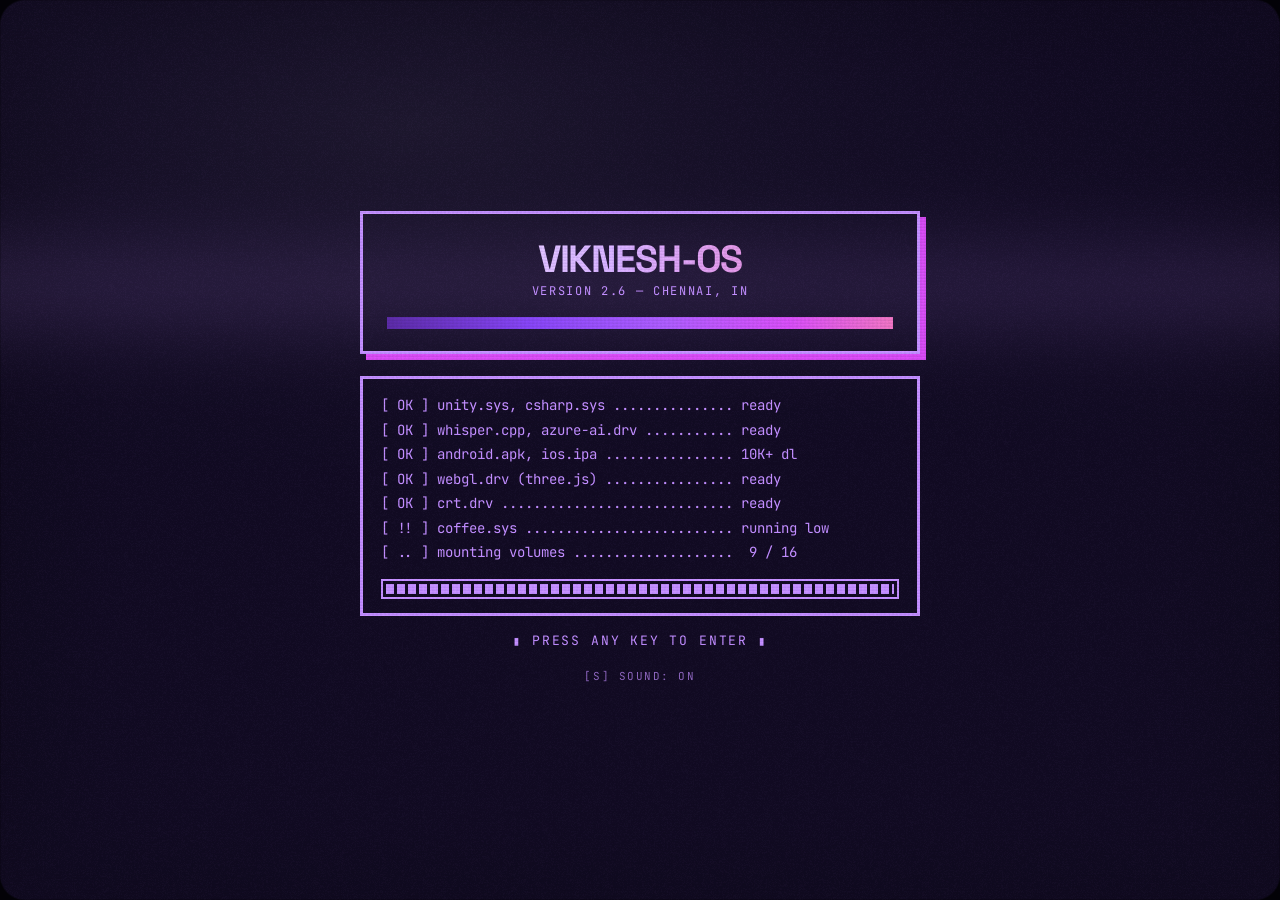
==== 404/index.html @ 5d26cb92 "Add static route directories for HTTP 200 on all subroutes and deep links" ====
<!DOCTYPE html><html lang="en"><head><meta charset="UTF-8"><meta name="viewport" content="width=device-width, initial-scale=1.0"><title>Viknesh Venkatesan — Unity Game &amp; Interactive Systems Developer · C#, AI, Mobile</title><meta name="description" content="Viknesh Venkatesan, Unity Game Developer based in Chennai, India. Designing and shipping commercial mobile games, on-device AI speech experiences, and cross-platform apps."><link rel="canonical" href="https://vikneshvk.github.io/"><script type="application/ld+json">[{"@context":"https://schema.org","@type":"Person","@id":"https://vikneshvk.github.io/#person","name":"Viknesh Venkatesan","jobTitle":"Unity Game Developer","url":"https://vikneshvk.github.io/","sameAs":["https://www.linkedin.com/in/viknesh-venkatesan/","https://github.com/VikneshVK","https://vikneshvk.itch.io/"]}]</script><meta property="og:title" content="Viknesh Venkatesan — Unity Game &amp; Interactive Systems Developer"><meta property="og:description" content="Unity Game Developer specialising in C# gameplay architecture, mobile performance optimization, Whisper.cpp &amp; Azure AI integration, and shipped Android/iOS titles."><meta property="og:type" content="website"><meta property="og:url" content="https://vikneshvk.github.io/"><meta property="og:image" content="/img/home-hello.webp"><link rel="icon" type="image/svg+xml" href="/favicon.svg"><meta name="theme-color" content="#0B0716"><style>:root[data-theme="acidule"]{--papier:#01141D;--grid:#0F323F;--rouille:#0B5A66;--braise:#82BA88;--encre:#FAA4B5;--creme:#FFF183}:root[data-theme="sorbet"]{--papier:#22070E;--grid:#442229;--rouille:#832758;--braise:#70C1E1;--encre:#F8B77C;--creme:#FAF4C1}:root[data-theme="lagon"]{--papier:#041606;--grid:#1D3420;--rouille:#0B5A66;--braise:#398847;--encre:#70C1E1;--creme:#FFF183}:root[data-theme="guimauve"]{--papier:#22070E;--grid:#442229;--rouille:#2B5E10;--braise:#C85C88;--encre:#FFF183;--creme:#FDF9D0}:root[data-theme="neon"]{--papier:#1E0D00;--grid:#41270E;--rouille:#803705;--braise:#0B96AF;--encre:#82BA88;--creme:#FAA4B5}</style><script src="/_astro/themeBoot.Tct-Ry5K.js" data-store="vikneshos-theme-v2" data-switching="eddyos-tube-switch" data-colors="{&quot;phosphore&quot;:&quot;#0B0716&quot;,&quot;acidule&quot;:&quot;#01141D&quot;,&quot;sorbet&quot;:&quot;#22070E&quot;,&quot;lagon&quot;:&quot;#041606&quot;,&quot;guimauve&quot;:&quot;#22070E&quot;,&quot;neon&quot;:&quot;#1E0D00&quot;}"></script><link rel="preconnect" href="https://fonts.googleapis.com"><link rel="preconnect" href="https://fonts.gstatic.com" crossorigin><link href="https://fonts.googleapis.com/css2?family=JetBrains+Mono:ital,wght@0,400..700;1,400..700&family=Plus+Jakarta+Sans:wght@400;500;600;700&family=Space+Grotesk:wght@500;600;700&display=swap" rel="stylesheet"><link rel="stylesheet" href="/_astro/Base.DKJVjgZa.css"><link rel="stylesheet" href="/_astro/Desktop.CJivPPsu.css"></head><body><div class="os-desktop"><div class="os-boot" data-boot aria-hidden="true"><div class="inner"><div class="logo"><span class="name">VIKNESH-OS</span><span class="v">version 2.6 — chennai, in</span></div><div class="log"><div class="bl">[ OK ] unity.sys, csharp.sys ............... ready</div><div class="bl">[ OK ] whisper.cpp, azure-ai.drv ........... ready</div><div class="bl">[ OK ] android.apk, ios.ipa ................ 10K+ dl</div><div class="bl">[ OK ] webgl.drv (three.js) ................ ready</div><div class="bl">[ OK ] crt.drv ............................. ready</div><div class="bl">[ !! ] coffee.sys .......................... running low</div><div class="bl">[ .. ] mounting volumes .................... 16 / 16</div><div class="prog"><i data-boot-bar></i></div></div><div class="press" data-boot-press>▮ mounting volumes… ▮</div><button type="button" class="boot-sound" data-boot-sound aria-pressed="true">[S] sound: on</button></div></div><header class="os-header"><div class="top"><a class="os-logo" href="/" data-logo-home aria-label="Back to desktop"><span class="name">VK</span></a><nav class="os-menus" aria-label="System menu"><div class="menu"><button class="mbtn" aria-expanded="false">File</button><div class="dropdown"><button class="di" data-menu-open="projets"><span><span class="fig">01</span>projets.vol — the projects</span><kbd>1</kbd></button><button class="di" data-menu-open="cv"><span><span class="fig">02</span>parcours.log — the résumé</span><kbd>2</kbd></button><button class="di" data-menu-open="apropos"><span><span class="fig">03</span>profil.sys — the profile</span><kbd>3</kbd></button><button class="di" data-menu-open="contact"><span><span class="fig">04</span>contact.app — write to me</span><kbd>4</kbd></button><div class="sep"></div><p class="menu-caption">Download résumé (PDF)</p><button class="di" data-menu-action="resume-game"><span>Game Dev Résumé</span><span class="year">PDF</span></button><button class="di" data-menu-action="resume-app"><span>App &amp; AI Dev Résumé</span><span class="year">PDF</span></button></div></div><div class="menu"><button class="mbtn" aria-expanded="false">Extras</button><div class="dropdown"><p class="menu-caption">Insert a cartridge</p><button class="di" data-menu-open="doom" data-cartridge="worddropper"><span>Word Dropper Mini</span><span class="year">GMTK</span></button><button class="di" data-menu-open="doom" data-cartridge="brickbreaker"><span>Cyber Brick Breaker</span><span class="year">ARCADE</span></button><button class="di" data-menu-open="doom" data-cartridge="cybersnake"><span>Cyber Snake</span><span class="year">NEON</span></button><div class="sep"></div><button class="di" data-menu-action="random-project"><span>Surprise me</span><span aria-hidden="true">↗</span></button></div></div><div class="menu"><button class="mbtn" aria-expanded="false">System</button><div class="dropdown"><button class="di" data-menu-action="fullscreen"><span>Full screen</span></button><button class="di" data-menu-action="crt"><span data-crt-label>Turn off the CRT</span></button><button class="di" data-menu-action="sound"><span data-sound-label>Mute sound</span></button><div class="sep"></div><div class="menu-sub"><button class="di" data-submenu-toggle aria-haspopup="menu" aria-expanded="false"><span>Change theme</span><span class="chev" aria-hidden="true">›</span></button><div class="submenu" role="menu" aria-label="Themes"><button class="di" data-menu-action="theme" data-theme-id="phosphore" role="menuitemradio" aria-checked="false"><span><i class="swatch" style="--sw:linear-gradient(90deg, #5B21B6, #D946EF, #C490FF, #F5EBFF)"></i>Cyber Violet</span></button><button class="di" data-menu-action="theme" data-theme-id="acidule" role="menuitemradio" aria-checked="false"><span><i class="swatch" style="--sw:linear-gradient(90deg, #0B5A66, #82BA88, #FAA4B5, #FFF183)"></i>Candy</span></button><button class="di" data-menu-action="theme" data-theme-id="sorbet" role="menuitemradio" aria-checked="false"><span><i class="swatch" style="--sw:linear-gradient(90deg, #832758, #70C1E1, #F8B77C, #FAF4C1)"></i>Sorbet</span></button><button class="di" data-menu-action="theme" data-theme-id="lagon" role="menuitemradio" aria-checked="false"><span><i class="swatch" style="--sw:linear-gradient(90deg, #0B5A66, #398847, #70C1E1, #FFF183)"></i>Lagoon</span></button><button class="di" data-menu-action="theme" data-theme-id="guimauve" role="menuitemradio" aria-checked="false"><span><i class="swatch" style="--sw:linear-gradient(90deg, #2B5E10, #C85C88, #FFF183, #FDF9D0)"></i>Marshmallow</span></button><button class="di" data-menu-action="theme" data-theme-id="neon" role="menuitemradio" aria-checked="false"><span><i class="swatch" style="--sw:linear-gradient(90deg, #803705, #0B96AF, #82BA88, #FAA4B5)"></i>Neon</span></button></div></div><div class="sep"></div><button class="di" data-menu-action="palette"><span>Command palette</span><kbd>⌘K</kbd></button></div></div></nav><div class="os-cart"><button type="button" class="os-cell os-cell-action" data-menu-open="contact" aria-label="available — open contact.app"><div class="v"><span class="led"></span>available</div></button><div class="os-cell"><div class="v" data-clock>—</div></div></div></div><nav class="sub" data-sub aria-label="Desktop path"><span class="cell path"><button type="button" class="seg" data-sub-home>~/desktop</button><span class="sep" data-sub-salle-sep hidden>/</span><a class="seg" href="/projets" data-sub-salle hidden>projets.vol</a><span class="sep" data-sub-parcours-sep hidden>/</span><button type="button" class="seg" data-sub-parcours hidden>parcours.log</button><span class="sep" data-sub-profile-sep hidden>/</span><button type="button" class="seg" data-sub-profile hidden>profil.sys</button><span class="sep" data-sub-file-sep hidden>/</span><span class="here" data-sub-file hidden></span></span><span class="cell view-switch" data-sub-view role="group" aria-label="Projects view" hidden><button type="button" class="seg view-toggle" data-sub-view-toggle="sphere" aria-label="Sphere view" aria-pressed="true" title="Sphere"><span class="pic" data-view-pic="sphere" aria-hidden="true"><svg viewBox="0 0 12 12" width="12" height="12" shape-rendering="crispEdges" fill="none" stroke="currentColor" stroke-width="1"><circle cx="6" cy="6" r="5"></circle><path d="M6 1v10M1 6h10"></path><ellipse cx="6" cy="6" rx="2.5" ry="5"></ellipse></svg></span></button><button type="button" class="seg view-toggle" data-sub-view-toggle="index" aria-label="Index view" aria-pressed="false" title="Index"><span class="pic" data-view-pic="index" aria-hidden="true"><svg viewBox="0 0 12 12" width="12" height="12" shape-rendering="crispEdges" fill="none" stroke="currentColor" stroke-width="2"><path d="M1 2h10M1 6h7M1 10h4"></path></svg></span></button><button type="button" class="seg view-toggle" data-sub-view-toggle="gallery" aria-label="Gallery view" aria-pressed="false" title="Gallery"><span class="pic" data-view-pic="gallery" aria-hidden="true"><span class="gallery-pic"></span></span></button></span><span class="cell" data-sub-count-parcours hidden>13 steps · 4 branches</span><span class="cell r" data-sub-hint></span></nav></header><div class="os-desktop-inner" id="desktop"><div class="os-sphere" data-sphere data-doc-title="Projects — Viknesh Venkatesan · the volume room" aria-label="The 16 portfolio volumes"><script type="application/json" data-sphere-tiles>[{"id": "speakaroo", "kind": "card", "file": "speakaroo.app", "icon": "/icons/desktop/app-trio.svg", "fig": "01.1", "short": "Speakaroo", "image": "/img/projects/speakaroo.webp"}, {"id": "writearoo", "kind": "card", "file": "writearoo.app", "icon": "/icons/desktop/app-trio.svg", "fig": "01.2", "short": "Writearoo", "image": "/img/projects/writearoo.webp"}, {"id": "social-adventures", "kind": "card", "file": "social-adventures.app", "icon": "/icons/desktop/app-trio.svg", "fig": "01.3", "short": "Social Adventures", "image": "/img/projects/social-adventures.webp"}, {"id": "word-dropper", "kind": "card", "file": "word-dropper.itch.io", "icon": "/icons/desktop/mission-case.svg", "fig": "02.1", "short": "Word Dropper", "image": "/img/projects/word-dropper.webp"}, {"id": "chess-unity", "kind": "card", "file": "chess.unity", "icon": "/icons/desktop/print-editor.svg", "fig": "02.2", "short": "Chess (Unity)", "image": "/img/projects/chess-unity.webp"}, {"id": "fragmented-memories", "kind": "card", "file": "fragmented-memories.exe", "icon": "/icons/desktop/mission-case.svg", "fig": "02.3", "short": "Fragmented Memories", "image": "/img/projects/fragmented-memories.webp"}, {"id": "piano-tiles", "kind": "card", "file": "piano-tiles.apk", "icon": "/icons/desktop/mission-case.svg", "fig": "02.4", "short": "Piano Tiles (Tamil)", "image": "/img/projects/piano-tiles.webp"}, {"id": "blast-game", "kind": "card", "file": "blast-puzzle.apk", "icon": "/icons/desktop/mission-case.svg", "fig": "02.5", "short": "Blast Game", "image": "/img/projects/blast-game.webp"}, {"id": "cycle-racing", "kind": "card", "file": "cycle-racing.exe", "icon": "/icons/desktop/mission-case.svg", "fig": "02.6", "short": "3D Cycle Racing", "image": "/img/projects/cycle-racing.webp"}, {"id": "carrom-prototype", "kind": "card", "file": "carrom.apk", "icon": "/icons/desktop/mission-case.svg", "fig": "02.7", "short": "Carrom Board AI", "image": "/img/projects/carrom-prototype.webp"}, {"id": "platformer-2d", "kind": "card", "file": "platformer2d.exe", "icon": "/icons/desktop/mission-case.svg", "fig": "02.8", "short": "2D Platformer", "image": "/img/projects/platformer-2d.webp"}, {"id": "arcade-pong", "kind": "card", "file": "pong.exe", "icon": "/icons/desktop/mission-case.svg", "fig": "02.9", "short": "Arcade Pong", "image": "/img/projects/arcade-pong.webp"}, {"id": "snake-game", "kind": "card", "file": "snake.exe", "icon": "/icons/desktop/mission-case.svg", "fig": "02.10", "short": "Classic Snake", "image": "/img/projects/snake-game.webp"}, {"id": "viralscript-ai", "kind": "card", "file": "viralscript.ai", "icon": "/icons/desktop/lab-dna.svg", "fig": "03.1", "short": "ViralScript AI", "image": "/img/projects/viralscript-ai.webp"}, {"id": "genquote", "kind": "card", "file": "genquote.app", "icon": "/icons/desktop/app-trio.svg", "fig": "03.2", "short": "GenQuote", "image": "/img/projects/genquote.webp"}, {"id": "buildcalc", "kind": "card", "file": "buildcalc.app", "icon": "/icons/desktop/app-trio.svg", "fig": "03.3", "short": "BuildCalc", "image": "/img/projects/buildcalc.webp"}]</script><ul class="os-sphere-index" aria-label="Volume index"><li><button type="button" class="row" data-sv="speakaroo" data-sv-key="speakaroo.app" aria-label="Open speakaroo.app"><span class="fig" aria-hidden="true">01.1</span><span class="t" aria-hidden="true" style="--n:9"><span class="l" style="--i:0">S</span><span class="l" style="--i:1">p</span><span class="l" style="--i:2">e</span><span class="l" style="--i:3">a</span><span class="l" style="--i:4">k</span><span class="l" style="--i:5">a</span><span class="l" style="--i:6">r</span><span class="l" style="--i:7">o</span><span class="l" style="--i:8">o</span></span></button></li><li><button type="button" class="row" data-sv="writearoo" data-sv-key="writearoo.app" aria-label="Open writearoo.app"><span class="fig" aria-hidden="true">01.2</span><span class="t" aria-hidden="true" style="--n:9"><span class="l" style="--i:0">W</span><span class="l" style="--i:1">r</span><span class="l" style="--i:2">i</span><span class="l" style="--i:3">t</span><span class="l" style="--i:4">e</span><span class="l" style="--i:5">a</span><span class="l" style="--i:6">r</span><span class="l" style="--i:7">o</span><span class="l" style="--i:8">o</span></span></button></li><li><button type="button" class="row" data-sv="social-adventures" data-sv-key="social-adventures.app" aria-label="Open social-adventures.app"><span class="fig" aria-hidden="true">01.3</span><span class="t" aria-hidden="true" style="--n:17"><span class="l" style="--i:0">S</span><span class="l" style="--i:1">o</span><span class="l" style="--i:2">c</span><span class="l" style="--i:3">i</span><span class="l" style="--i:4">a</span><span class="l" style="--i:5">l</span><span class="l" style="--i:6"> </span><span class="l" style="--i:7">A</span><span class="l" style="--i:8">d</span><span class="l" style="--i:9">v</span><span class="l" style="--i:10">e</span><span class="l" style="--i:11">n</span><span class="l" style="--i:12">t</span><span class="l" style="--i:13">u</span><span class="l" style="--i:14">r</span><span class="l" style="--i:15">e</span><span class="l" style="--i:16">s</span></span></button></li><li><button type="button" class="row" data-sv="word-dropper" data-sv-key="word-dropper.itch.io" aria-label="Open word-dropper.itch.io"><span class="fig" aria-hidden="true">02.1</span><span class="t" aria-hidden="true" style="--n:12"><span class="l" style="--i:0">W</span><span class="l" style="--i:1">o</span><span class="l" style="--i:2">r</span><span class="l" style="--i:3">d</span><span class="l" style="--i:4"> </span><span class="l" style="--i:5">D</span><span class="l" style="--i:6">r</span><span class="l" style="--i:7">o</span><span class="l" style="--i:8">p</span><span class="l" style="--i:9">p</span><span class="l" style="--i:10">e</span><span class="l" style="--i:11">r</span></span></button></li><li><button type="button" class="row" data-sv="chess-unity" data-sv-key="chess.unity" aria-label="Open chess.unity"><span class="fig" aria-hidden="true">02.2</span><span class="t" aria-hidden="true" style="--n:13"><span class="l" style="--i:0">C</span><span class="l" style="--i:1">h</span><span class="l" style="--i:2">e</span><span class="l" style="--i:3">s</span><span class="l" style="--i:4">s</span><span class="l" style="--i:5"> </span><span class="l" style="--i:6">(</span><span class="l" style="--i:7">U</span><span class="l" style="--i:8">n</span><span class="l" style="--i:9">i</span><span class="l" style="--i:10">t</span><span class="l" style="--i:11">y</span><span class="l" style="--i:12">)</span></span></button></li><li><button type="button" class="row" data-sv="fragmented-memories" data-sv-key="fragmented-memories.exe" aria-label="Open fragmented-memories.exe"><span class="fig" aria-hidden="true">02.3</span><span class="t" aria-hidden="true" style="--n:19"><span class="l" style="--i:0">F</span><span class="l" style="--i:1">r</span><span class="l" style="--i:2">a</span><span class="l" style="--i:3">g</span><span class="l" style="--i:4">m</span><span class="l" style="--i:5">e</span><span class="l" style="--i:6">n</span><span class="l" style="--i:7">t</span><span class="l" style="--i:8">e</span><span class="l" style="--i:9">d</span><span class="l" style="--i:10"> </span><span class="l" style="--i:11">M</span><span class="l" style="--i:12">e</span><span class="l" style="--i:13">m</span><span class="l" style="--i:14">o</span><span class="l" style="--i:15">r</span><span class="l" style="--i:16">i</span><span class="l" style="--i:17">e</span><span class="l" style="--i:18">s</span></span></button></li><li><button type="button" class="row" data-sv="piano-tiles" data-sv-key="piano-tiles.apk" aria-label="Open piano-tiles.apk"><span class="fig" aria-hidden="true">02.4</span><span class="t" aria-hidden="true" style="--n:19"><span class="l" style="--i:0">P</span><span class="l" style="--i:1">i</span><span class="l" style="--i:2">a</span><span class="l" style="--i:3">n</span><span class="l" style="--i:4">o</span><span class="l" style="--i:5"> </span><span class="l" style="--i:6">T</span><span class="l" style="--i:7">i</span><span class="l" style="--i:8">l</span><span class="l" style="--i:9">e</span><span class="l" style="--i:10">s</span><span class="l" style="--i:11"> </span><span class="l" style="--i:12">(</span><span class="l" style="--i:13">T</span><span class="l" style="--i:14">a</span><span class="l" style="--i:15">m</span><span class="l" style="--i:16">i</span><span class="l" style="--i:17">l</span><span class="l" style="--i:18">)</span></span></button></li><li><button type="button" class="row" data-sv="blast-game" data-sv-key="blast-puzzle.apk" aria-label="Open blast-puzzle.apk"><span class="fig" aria-hidden="true">02.5</span><span class="t" aria-hidden="true" style="--n:10"><span class="l" style="--i:0">B</span><span class="l" style="--i:1">l</span><span class="l" style="--i:2">a</span><span class="l" style="--i:3">s</span><span class="l" style="--i:4">t</span><span class="l" style="--i:5"> </span><span class="l" style="--i:6">G</span><span class="l" style="--i:7">a</span><span class="l" style="--i:8">m</span><span class="l" style="--i:9">e</span></span></button></li><li><button type="button" class="row" data-sv="cycle-racing" data-sv-key="cycle-racing.exe" aria-label="Open cycle-racing.exe"><span class="fig" aria-hidden="true">02.6</span><span class="t" aria-hidden="true" style="--n:15"><span class="l" style="--i:0">3</span><span class="l" style="--i:1">D</span><span class="l" style="--i:2"> </span><span class="l" style="--i:3">C</span><span class="l" style="--i:4">y</span><span class="l" style="--i:5">c</span><span class="l" style="--i:6">l</span><span class="l" style="--i:7">e</span><span class="l" style="--i:8"> </span><span class="l" style="--i:9">R</span><span class="l" style="--i:10">a</span><span class="l" style="--i:11">c</span><span class="l" style="--i:12">i</span><span class="l" style="--i:13">n</span><span class="l" style="--i:14">g</span></span></button></li><li><button type="button" class="row" data-sv="carrom-prototype" data-sv-key="carrom.apk" aria-label="Open carrom.apk"><span class="fig" aria-hidden="true">02.7</span><span class="t" aria-hidden="true" style="--n:15"><span class="l" style="--i:0">C</span><span class="l" style="--i:1">a</span><span class="l" style="--i:2">r</span><span class="l" style="--i:3">r</span><span class="l" style="--i:4">o</span><span class="l" style="--i:5">m</span><span class="l" style="--i:6"> </span><span class="l" style="--i:7">B</span><span class="l" style="--i:8">o</span><span class="l" style="--i:9">a</span><span class="l" style="--i:10">r</span><span class="l" style="--i:11">d</span><span class="l" style="--i:12"> </span><span class="l" style="--i:13">A</span><span class="l" style="--i:14">I</span></span></button></li><li><button type="button" class="row" data-sv="platformer-2d" data-sv-key="platformer2d.exe" aria-label="Open platformer2d.exe"><span class="fig" aria-hidden="true">02.8</span><span class="t" aria-hidden="true" style="--n:13"><span class="l" style="--i:0">2</span><span class="l" style="--i:1">D</span><span class="l" style="--i:2"> </span><span class="l" style="--i:3">P</span><span class="l" style="--i:4">l</span><span class="l" style="--i:5">a</span><span class="l" style="--i:6">t</span><span class="l" style="--i:7">f</span><span class="l" style="--i:8">o</span><span class="l" style="--i:9">r</span><span class="l" style="--i:10">m</span><span class="l" style="--i:11">e</span><span class="l" style="--i:12">r</span></span></button></li><li><button type="button" class="row" data-sv="arcade-pong" data-sv-key="pong.exe" aria-label="Open pong.exe"><span class="fig" aria-hidden="true">02.9</span><span class="t" aria-hidden="true" style="--n:11"><span class="l" style="--i:0">A</span><span class="l" style="--i:1">r</span><span class="l" style="--i:2">c</span><span class="l" style="--i:3">a</span><span class="l" style="--i:4">d</span><span class="l" style="--i:5">e</span><span class="l" style="--i:6"> </span><span class="l" style="--i:7">P</span><span class="l" style="--i:8">o</span><span class="l" style="--i:9">n</span><span class="l" style="--i:10">g</span></span></button></li><li><button type="button" class="row" data-sv="snake-game" data-sv-key="snake.exe" aria-label="Open snake.exe"><span class="fig" aria-hidden="true">02.10</span><span class="t" aria-hidden="true" style="--n:13"><span class="l" style="--i:0">C</span><span class="l" style="--i:1">l</span><span class="l" style="--i:2">a</span><span class="l" style="--i:3">s</span><span class="l" style="--i:4">s</span><span class="l" style="--i:5">i</span><span class="l" style="--i:6">c</span><span class="l" style="--i:7"> </span><span class="l" style="--i:8">S</span><span class="l" style="--i:9">n</span><span class="l" style="--i:10">a</span><span class="l" style="--i:11">k</span><span class="l" style="--i:12">e</span></span></button></li><li><button type="button" class="row" data-sv="viralscript-ai" data-sv-key="viralscript.ai" aria-label="Open viralscript.ai"><span class="fig" aria-hidden="true">03.1</span><span class="t" aria-hidden="true" style="--n:14"><span class="l" style="--i:0">V</span><span class="l" style="--i:1">i</span><span class="l" style="--i:2">r</span><span class="l" style="--i:3">a</span><span class="l" style="--i:4">l</span><span class="l" style="--i:5">S</span><span class="l" style="--i:6">c</span><span class="l" style="--i:7">r</span><span class="l" style="--i:8">i</span><span class="l" style="--i:9">p</span><span class="l" style="--i:10">t</span><span class="l" style="--i:11"> </span><span class="l" style="--i:12">A</span><span class="l" style="--i:13">I</span></span></button></li><li><button type="button" class="row" data-sv="genquote" data-sv-key="genquote.app" aria-label="Open genquote.app"><span class="fig" aria-hidden="true">03.2</span><span class="t" aria-hidden="true" style="--n:8"><span class="l" style="--i:0">G</span><span class="l" style="--i:1">e</span><span class="l" style="--i:2">n</span><span class="l" style="--i:3">Q</span><span class="l" style="--i:4">u</span><span class="l" style="--i:5">o</span><span class="l" style="--i:6">t</span><span class="l" style="--i:7">e</span></span></button></li><li><button type="button" class="row" data-sv="buildcalc" data-sv-key="buildcalc.app" aria-label="Open buildcalc.app"><span class="fig" aria-hidden="true">03.3</span><span class="t" aria-hidden="true" style="--n:9"><span class="l" style="--i:0">B</span><span class="l" style="--i:1">u</span><span class="l" style="--i:2">i</span><span class="l" style="--i:3">l</span><span class="l" style="--i:4">d</span><span class="l" style="--i:5">C</span><span class="l" style="--i:6">a</span><span class="l" style="--i:7">l</span><span class="l" style="--i:8">c</span></span></button></li></ul><div class="os-sphere-gallery" data-gallery-caption hidden><p class="gallery-position" data-gallery-position></p><button type="button" class="gallery-title" data-gallery-open></button></div></div><div class="os-home" data-home data-doc-title="Viknesh Venkatesan — Unity Game &amp; Interactive Systems Developer"><header class="os-home-mast"><p class="kicker" data-reveal="type" data-reveal-delay="320">unity game &amp; interactive systems developer</p><p class="name" data-reveal="title">Viknesh Venkatesan</p></header><nav class="os-home-nav os-home-ui" aria-label="Desktop spaces"><button type="button" class="hs" data-home-select="projets" data-home-enter="projets" aria-pressed="false"><span class="fig" data-reveal="title" data-reveal-delay="520">01</span><span class="meta"><span class="f" data-reveal="type" data-reveal-delay="580">projets.vol</span></span><span class="t" data-reveal="type" data-reveal-delay="780">Projects</span><span class="go">enter ▸</span></button><button type="button" class="hs" data-home-select="parcours" data-home-open="cv" aria-pressed="false"><span class="fig" data-reveal="title" data-reveal-delay="630">02</span><span class="meta"><span class="f" data-reveal="type" data-reveal-delay="690">parcours.log</span></span><span class="t" data-reveal="type" data-reveal-delay="890">Experience</span><span class="go">enter ▸</span></button><button type="button" class="hs" data-home-select="profil" data-home-open="apropos" aria-pressed="false"><span class="fig" data-reveal="title" data-reveal-delay="740">03</span><span class="meta"><span class="f" data-reveal="type" data-reveal-delay="800">profil.sys</span></span><span class="t" data-reveal="type" data-reveal-delay="1000">Profile</span><span class="go">enter ▸</span></button><button type="button" class="hs" data-home-select="contact" data-home-open="contact" aria-pressed="false"><span class="fig" data-reveal="title" data-reveal-delay="850">04</span><span class="meta"><span class="f" data-reveal="type" data-reveal-delay="910">contact.app</span></span><span class="t" data-reveal="type" data-reveal-delay="1110">Contact</span><span class="go">enter ▸</span></button></nav></div><section class="os-parcours" data-parcours data-route="/cv" data-doc-title="Résumé — Viknesh Venkatesan, Unity Game Developer"><h1 class="sr-only">Résumé — Viknesh Venkatesan, Unity Game Developer</h1><div class="pq-inner" data-pq-inner><header class="pq-head"><div class="pq-cmd" data-pq-cmd><span class="ps">viknesh@chennai:~$</span> git log --graph --all parcours/</div><button type="button" class="pq-print" data-menu-action="print"><span aria-hidden="true">⎙</span> PDF</button></header><div class="pq-track" data-pq-track><ol class="pq-row" data-pq-row><li class="pq-panel" data-pq-panel data-commit="1b3013" data-branch="design" data-ref="eng" data-date="2013-17"><div class="pq-body"><p class="pq-meta"><span class="hash">1b3013</span><span class="msg">eng: B.E. Mechanical &amp; Automation Engineering</span></p><h2>Mahendra College of Engineering</h2><p class="pq-role">B.E. Mechanical &amp; Automation Engineering · Tiruchengodu, IN · 2013 — 2017</p><p class="pq-desc">Completed my B.E. in Mechanical and Automation Engineering, focusing on kinematics, control systems, and industrial automation.</p><div class="pq-foot"><div class="pq-line"><div class="pq-tags"><span>automation</span><span>mechanics</span><span>systems thinking</span></div><span class="pq-stat"><b>4</b> years B.E. degree</span></div></div></div></li><li class="pq-panel" data-pq-panel data-commit="a47018" data-branch="design" data-ref="eng" data-date="2018-20" data-tip><div class="pq-body"><p class="pq-meta"><span class="hash">a47018</span><span class="chip">eng</span><span class="msg">eng: automation systems → interactive programming</span></p><h2>Engineering &amp; Automation</h2><p class="pq-role">systems &amp; workflow automation · Tamil Nadu, IN · 2018 — 2020</p><p class="pq-desc">Worked on industrial and workflow automation while moving into C#, Python scripting, and real-time 3D simulations in Unity.</p><ul class="pq-facts"><li>Transitioned from hardware/mechanical automation to software state machines</li><li>Started building custom Python utilities and early Unity prototypes</li></ul><div class="pq-foot"><div class="pq-line"><div class="pq-tags"><span>python</span><span>c#</span><span>automation</span></div><span class="pq-stat"><b>1st</b> code pipelines</span></div></div></div></li><li class="pq-panel is-merge" data-pq-panel data-commit="c5a21b" data-branch="main" data-ref="main" data-date="2021-23"><div class="pq-body"><p class="pq-meta"><span class="hash">c5a21b</span><span class="chip">merge</span><span class="msg">branch 'eng' → MCA in Game Development (Jain Online)</span></p><svg class="pq-glyph" viewBox="0 0 132 28" aria-hidden="true"><path class="old" d="M0 4 H40 L62 14"></path><path d="M0 24 H40 L62 14 H132"></path><rect class="n" x="57" y="9" width="10" height="10" transform="rotate(45 62 14)"></rect></svg><h2>Jain University (MCA)</h2><p class="pq-role">Master of Computer Applications · Game Development · Bengaluru, IN · 2021 — 2023</p><p class="pq-desc">Focused on Game Development during my MCA at Jain Online, covering Unity engine architecture, C# gameplay systems, 3D rendering, and game AI.</p><ul class="pq-facts"><li>Advanced coursework in C#, data structures, game physics, and 3D rendering pipelines</li><li>Built playable 2D and 3D games from design document to release build</li></ul><div class="pq-foot"><div class="pq-line"><div class="pq-tags"><span>unity</span><span>c#</span><span>game ai</span><span>mca</span></div><span class="pq-stat"><b>2</b> years MCA degree</span></div></div></div></li><li class="pq-panel" data-pq-panel data-commit="f8d22c" data-branch="main" data-ref="main" data-date="2022-23"><div class="pq-body"><p class="pq-meta"><span class="hash">f8d22c</span><span class="msg">feat(hdrp): Fragmented Memories — Jain University Intern</span></p><h2>Jain University Intern</h2><p class="pq-role">Unity Game Developer Intern · Bengaluru, IN · 2022 — 2023</p><p class="pq-desc">Designed and developed Fragmented Memories, a 3D narrative platformer built on Unity's High Definition Render Pipeline (HDRP).</p><ul class="pq-facts"><li>Programmed 3D character locomotion, custom physics, and NavMesh enemy AI</li><li>Directed Timeline narrative cutscenes and Cinemachine virtual camera transitions</li><li>Optimized HDRP lighting, volumetric fog, and shadow budgets for smooth frame rates</li></ul><div class="pq-foot"><div class="pq-line"><div class="pq-tags"><span>unity hdrp</span><span>cinemachine</span><span>navmesh ai</span></div><span class="pq-stat"><b>1st</b> 3D HDRP title</span></div><a class="pq-link" href="/projet/fragmented-memories">Explore project<span aria-hidden="true"> ↗</span></a></div></div></li><li class="pq-panel" data-pq-panel data-commit="e4c23d" data-branch="main" data-ref="main" data-date="2023-24"><div class="pq-body"><p class="pq-meta"><span class="hash">e4c23d</span><span class="msg">feat(ai): Chess Minimax AI &amp; Tamil Rhythm Game</span></p><h2>Gameplay &amp; AI Lab</h2><p class="pq-role">independent Unity developer · Chennai, IN · 2023 — 2024</p><p class="pq-desc">Built a suite of focused Unity games to sharpen adversarial AI, audio beat-sync timing, and procedural board generation.</p><ul class="pq-facts"><li>Engineered a complete Chess game in Unity with Minimax + Alpha-Beta pruning AI and algebraic notation</li><li>Built Piano Tiles (Tamil Rhythm Game) with beat-synced tile spawning and object pooling</li><li>Created 2D Platformer, Arcade Pong AI, and Classic Snake prototypes</li></ul><div class="pq-foot"><div class="pq-line"><div class="pq-tags"><span>minimax ai</span><span>alpha-beta</span><span>rhythm sync</span></div><span class="pq-stat"><b>5+</b> playable builds</span></div><a class="pq-link" href="/projet/chess-unity">Explore Chess AI<span aria-hidden="true"> ↗</span></a></div></div></li><li class="pq-panel is-fork" data-pq-panel data-commit="b2024e" data-branch="freelance" data-ref="games" data-date="2024"><div class="pq-body"><p class="pq-meta"><span class="hash">b2024e</span><span class="chip">fork</span><span class="msg">feat(games): Blast Puzzle, 3D Cycle Racing &amp; Carrom AI</span></p><svg class="pq-glyph" viewBox="0 0 132 28" aria-hidden="true"><path d="M0 14 H48 M48 14 L70 4 H132 M48 14 L70 24 H132"></path><rect class="n" x="43" y="9" width="10" height="10"></rect></svg><h2>Mobile &amp; 3D Prototypes</h2><p class="pq-role">Unity gameplay programmer · 2023 — 2024</p><p class="pq-desc">Expanded into level-based mobile puzzle mechanics, 3D vehicle racing camera rigs, and physics-based board games.</p><ul class="pq-facts"><li>Blast Game: 20 handcrafted levels, flood-fill cluster detection, onboarding tutorial &amp; power-ups</li><li>3D Cycle Racing: Cinemachine dual-camera setup, Unity New Input System &amp; shader skin selector</li><li>Carrom Prototype: 2D rigidbody striker physics, shot timer &amp; automated bot opponent</li></ul><div class="pq-foot"><div class="pq-line"><div class="pq-tags"><span>new input system</span><span>cinemachine</span><span>2d/3d physics</span></div><span class="pq-stat"><b>20</b> puzzle levels</span></div><a class="pq-link" href="/projet/blast-game">View Blast Game<span aria-hidden="true"> ↗</span></a></div></div></li><li class="pq-panel" data-pq-panel data-commit="c1024f" data-branch="main" data-ref="main" data-date="2024 —"><div class="pq-body"><p class="pq-meta"><span class="hash">c1024f</span><span class="msg">feat(studio): Unity Developer — Little Learning Lab</span></p><h2>Little Learning Lab</h2><p class="pq-role">Unity Game Developer · full-time, Chennai · May 2024 — present</p><p class="pq-desc">At Little Learning Lab, I build, profile, and ship commercial educational and speech-therapy games for children on Android (Google Play) and iOS (App Store).</p><ul class="pq-facts"><li>Core C# gameplay systems, UI Toolkit &amp; UGUI interfaces, ScriptableObjects, and AssetBundles</li><li>Mobile performance profiling (60 FPS target, memory/draw-call reduction, texture compression)</li><li>Firebase (Auth, Firestore, Crashlytics, Analytics), Unity IAP, AdMob &amp; EDM4U dependency resolution</li></ul><div class="pq-foot"><div class="pq-line"><div class="pq-tags"><span>unity</span><span>c#</span><span>android &amp; ios</span><span>firebase</span></div><span class="pq-stat"><b>3</b> shipped store apps</span></div><a class="pq-link" href="/projet/speakaroo">Read case study<span aria-hidden="true"> ↗</span></a></div></div></li><li class="pq-panel is-fork" data-pq-panel data-commit="5p3a25" data-branch="ios" data-ref="apps/ai" data-date="2025"><div class="pq-body"><p class="pq-meta"><span class="hash">5p3a25</span><span class="msg">release(ai): Speakaroo — 10K+ Downloads &amp; Whisper.cpp</span></p><svg class="pq-glyph" viewBox="0 0 132 28" aria-hidden="true"><path d="M0 14 H48 M48 14 L70 4 H132 M48 14 L70 24 H132"></path><rect class="n" x="43" y="9" width="10" height="10"></rect></svg><h2>Speakaroo: Speech Therapy</h2><p class="pq-role">Little Learning Lab · Android &amp; iOS · 2024 — present</p><p class="pq-desc">Shipped Speakaroo on Google Play (10,000+ downloads) and the Apple App Store, pairing voice-controlled mini-games with real-time AI pronunciation feedback for kids.</p><ul class="pq-facts"><li>Integrated Whisper.cpp for low-latency on-device speech recognition in flashcard mode</li><li>Connected Azure AI Foundry backend for pronunciation evaluation and therapy progress tracking</li><li>Built sensory-friendly voice mini-games, parental gates, and cross-platform IAP subscriptions</li></ul><div class="pq-foot"><div class="pq-line"><div class="pq-tags"><span>whisper.cpp</span><span>azure ai</span><span>10k+ downloads</span></div><span class="pq-stat"><b>10K+</b> Play Store installs</span></div><a class="pq-link" href="/projet/speakaroo">Explore Speakaroo<span aria-hidden="true"> ↗</span></a></div></div></li><li class="pq-panel" data-pq-panel data-commit="w71725" data-branch="ios" data-ref="apps/ai" data-date="2025"><div class="pq-body"><p class="pq-meta"><span class="hash">w71725</span><span class="msg">release(mobile): Writearoo — ABC &amp; Word Writing</span></p><h2>Writearoo</h2><p class="pq-role">Little Learning Lab · Android &amp; iOS · 2025</p><p class="pq-desc">Shipped Writearoo: ABC &amp; Word Writing on Google Play (500+ downloads) and the iOS App Store for ages 3–7.</p><ul class="pq-facts"><li>Guided letter-tracing splines, stroke validation, phonics audio, and word-building mini-games</li><li>Accelerated C# implementation and iteration speed using Claude Code</li></ul><div class="pq-foot"><div class="pq-line"><div class="pq-tags"><span>unity</span><span>claude code</span><span>ios &amp; android</span></div><span class="pq-stat"><b>500+</b> downloads</span></div><a class="pq-link" href="/projet/writearoo">Explore Writearoo<span aria-hidden="true"> ↗</span></a></div></div></li><li class="pq-panel" data-pq-panel data-commit="50c125" data-branch="ios" data-ref="apps/ai" data-date="2025"><div class="pq-body"><p class="pq-meta"><span class="hash">50c125</span><span class="msg">release(android): Social Adventures — Emotional Skills</span></p><h2>Social Adventures</h2><p class="pq-role">Little Learning Lab · Android (Google Play) · 2025</p><p class="pq-desc">Shipped Social Adventures, a gamified social, communication, and emotional-skills learning app for children.</p><ul class="pq-facts"><li>Built interactive branching social scenarios and emotional recognition mini-games</li><li>Used Antigravity across the entire lifecycle from rapid prototyping to Play Store release</li></ul><div class="pq-foot"><div class="pq-line"><div class="pq-tags"><span>unity</span><span>antigravity</span><span>google play</span></div><span class="pq-stat"><b>Shipped</b> on Android</span></div><a class="pq-link" href="/projet/social-adventures">Explore Social Adventures<span aria-hidden="true"> ↗</span></a></div></div></li><li class="pq-panel" data-pq-panel data-commit="f1u726" data-branch="ios" data-ref="apps/ai" data-date="2025-26" data-tip><div class="pq-body"><p class="pq-meta"><span class="hash">f1u726</span><span class="chip">apps/ai</span><span class="msg">feat(apps): ViralScript AI, GenQuote &amp; BuildCalc</span></p><h2>AI &amp; Flutter Products</h2><p class="pq-role">personal products · Web, Flutter &amp; Supabase · 2025 — 2026</p><p class="pq-desc">Alongside Unity game development, I build AI-assisted web applications and cross-platform Flutter utility apps solving real-world estimation and content workflows.</p><ul class="pq-facts"><li>ViralScript AI: short-form video script &amp; hook generator web app deployed on Vercel</li><li>GenQuote: Flutter + Supabase electrical load calculator &amp; instant PDF quotation generator</li><li>BuildCalc: Flutter + SQLite construction calculator for materials, roof rafters, stairs (IRC sentinel), and foot-inch-fraction math</li></ul><div class="pq-foot"><div class="pq-line"><div class="pq-tags"><span>flutter</span><span>supabase</span><span>vercel</span><span>ai</span></div><span class="pq-stat"><b>3</b> shipped tools</span></div><a class="pq-link" href="/projet/genquote">Explore GenQuote<span aria-hidden="true"> ↗</span></a></div></div></li><li class="pq-panel" data-pq-panel data-commit="9m7k26" data-branch="freelance" data-ref="games" data-date="2026" data-tip><div class="pq-body"><p class="pq-meta"><span class="hash">9m7k26</span><span class="chip">games</span><span class="msg">jam(gmtk): Word Dropper — #309 Enjoyment / 10,500+</span></p><h2>GMTK Game Jam 2026</h2><p class="pq-role">Word Dropper · solo game developer · 2026</p><p class="pq-desc">Built Word Dropper for the GMTK Game Jam 2026: every letter tile runs its own ticking countdown clock, and forming words is the only way to survive.</p><ul class="pq-facts"><li>Ranked #309 in Enjoyment (top 3%) and #1,599 Overall out of 10,500+ entries worldwide</li><li>Fast-paced word validation, tactile juice, and WebGL deployment on itch.io</li></ul><div class="pq-foot"><div class="pq-line"><div class="pq-tags"><span>gmtk jam</span><span>unity webgl</span><span>itch.io</span></div><span class="pq-stat"><b>#309</b> Enjoyment / 10.5K+</span></div><a class="pq-link" href="/projet/word-dropper">Play Word Dropper<span aria-hidden="true"> ↗</span></a></div></div></li><li class="pq-panel is-head" data-pq-panel data-commit="a11b26" data-branch="main" data-ref="main" data-date="2026 —" data-tip><div class="pq-body"><p class="pq-meta"><span class="hash">a11b26</span><span class="chip">main</span><span class="msg">wip: next mission — open to opportunities</span></p><h2>Next Mission</h2><p class="pq-role">Unity Game Developer · Chennai / Bengaluru / Remote · 2026</p><p class="pq-desc">Currently shipping educational &amp; AI-powered mobile games at Little Learning Lab in Chennai. Open to full-time Unity Game Developer, Gameplay Programmer, or Interactive Systems roles and ambitious collaborations.</p><ul class="pq-facts"><li>Scalable C# gameplay architecture, UI Toolkit, Shader Graph, HDRP/URP &amp; mobile optimization</li><li>On-device &amp; cloud AI integration (Whisper.cpp, Azure AI Foundry, ComfyUI, LLM workflows)</li><li>End-to-end Google Play &amp; iOS App Store production, Firebase, IAP, and AdMob monetization</li></ul><p class="pq-prompt" aria-hidden="true"><span class="ps">viknesh@chennai:~$</span><span class="caret"></span></p><div class="pq-foot"><div class="pq-line"><div class="pq-tags"><span>unity</span><span>c#</span><span>chennai</span><span>remote</span></div><span class="pq-stat">Available for full-time &amp; collab</span></div><a class="pq-link" href="/contact">Open contact.app<span aria-hidden="true"> ↗</span></a></div></div></li></ol></div><div class="pq-rail" data-pq-rail data-on="design"><svg viewBox="0 0 1060 120" preserveAspectRatio="none" aria-hidden="true"><path class="branch-path branch-old b-design" d="M50 60 H182 L210 92"></path><path class="branch-path b-main" d="M210 92 H1010"></path><path class="branch-path b-freelance" d="M370 92 L398 60 H930"></path><path class="branch-path b-ios" d="M530 92 L558 28 H850"></path><circle class="branch-more b-freelance" cx="952" cy="60" r="1.8"></circle><circle class="branch-more b-freelance" cx="964" cy="60" r="1.8"></circle><circle class="branch-more b-ios" cx="872" cy="28" r="1.8"></circle><circle class="branch-more b-ios" cx="884" cy="28" r="1.8"></circle></svg><span class="pq-lane b-main" style="left:19.811%; top:93.333%">main</span><span class="pq-lane b-freelance" style="left:42.453%; top:28.333%">games</span><span class="pq-lane b-ios" style="left:57.547%; top:6.667%">apps/ai</span><span class="pq-lane b-design" style="left:4.717%; top:28.333%">eng</span><button type="button" class="pq-node b-design" data-pq-node="0" style="left:4.717%; top:50.000%" aria-label="2013-17 — Mahendra College of Engineering"></button><button type="button" class="pq-node b-design" data-pq-node="1" style="left:12.264%; top:50.000%" aria-label="2018-20 — Engineering &amp; Automation"></button><button type="button" class="pq-node b-main merge" data-pq-node="2" style="left:19.811%; top:76.667%" aria-label="2021-23 — Jain University (MCA)"></button><button type="button" class="pq-node b-main" data-pq-node="3" style="left:27.358%; top:76.667%" aria-label="2022-23 — Fragmented Memories (Intern)"></button><button type="button" class="pq-node b-main" data-pq-node="4" style="left:34.906%; top:76.667%" aria-label="2023-24 — Gameplay &amp; AI Lab"></button><button type="button" class="pq-node b-freelance" data-pq-node="5" style="left:42.453%; top:50.000%" aria-label="2024 — Mobile &amp; 3D Prototypes"></button><button type="button" class="pq-node b-main" data-pq-node="6" style="left:50.000%; top:76.667%" aria-label="2024 — Little Learning Lab"></button><button type="button" class="pq-node b-ios" data-pq-node="7" style="left:57.547%; top:23.333%" aria-label="2025 — Speakaroo (10K+ Downloads)"></button><button type="button" class="pq-node b-ios" data-pq-node="8" style="left:65.094%; top:23.333%" aria-label="2025 — Writearoo"></button><button type="button" class="pq-node b-ios" data-pq-node="9" style="left:72.642%; top:23.333%" aria-label="2025 — Social Adventures"></button><button type="button" class="pq-node b-ios" data-pq-node="10" style="left:80.189%; top:23.333%" aria-label="2025-26 — ViralScript AI, GenQuote &amp; BuildCalc"></button><button type="button" class="pq-node b-freelance" data-pq-node="11" style="left:87.736%; top:50.000%" aria-label="2026 — GMTK Game Jam (Word Dropper)"></button><button type="button" class="pq-node b-main" data-pq-node="12" style="left:95.283%; top:76.667%" aria-label="2026 — Next Mission"></button><span class="pq-headmark" data-pq-headmark aria-hidden="true"></span></div></div></section><article class="os-project project-layout-editorial" role="main" data-window="speakaroo" data-static-surface data-page-scroller data-project="speakaroo" data-route="/projet/speakaroo" data-doc-title="Speakaroo: Speech Therapy — Viknesh Venkatesan" data-file="speakaroo.app" data-project-canonical-cover="/img/projects/speakaroo.webp" aria-hidden="true" aria-labelledby="project-title-speakaroo"><div class="project-page"><header class="project-hero" id="speakaroo-overview" data-project-section="overview"><div class="project-hero-visual" data-project-hero-visual><picture><img class="project-hero-image is-active" src="/img/projects/speakaroo.webp" alt="Speakaroo: Speech Therapy" loading="lazy" decoding="async" data-project-hero-image="/img/projects/speakaroo.webp"></picture></div><div class="project-hero-shade" aria-hidden="true"></div><div class="project-hero-content project-shell" data-project-hero-copy="true" style="--project-title-scale: 7.2vw"><h1 class="project-poster-title" id="project-title-speakaroo" tabindex="-1" data-reveal="title">Speakaroo: Speech Therapy</h1><p class="project-hero-description" data-reveal="lines" data-reveal-delay="180">Interactive speech-therapy & pronunciation learning app for children with on-device Whisper.cpp voice recognition — 10,000+ downloads on Google Play & iOS App Store.</p></div></header><section class="project-story project-shell" id="speakaroo-story" data-project-section="story" aria-label="About Speakaroo: Speech Therapy"><div class="project-story-content"><div class="project-copy"><p>At Little Learning Lab, I built and shipped Speakaroo: Speech Therapy for Android and iOS. The app helps children practice speech sounds, vocabulary, and pronunciation through voice-activated mini-games and flashcards.</p>
<p>I integrated Whisper.cpp for real-time on-device speech recognition and Azure AI Foundry for backend speech scoring, so kids get immediate pronunciation feedback during play.</p>
<p>I also built the modular ScriptableObject content pipeline, AssetBundle delivery system, Firebase Analytics & Crashlytics telemetry, Unity IAP subscriptions, and store builds across Google Play (10K+ downloads) and the Apple App Store.</p></div><dl class="project-spec" data-reveal-stagger="70"><div class="project-spec-row"><dt><span data-reveal="type">context</span></dt><dd><span class="project-spec-value" data-reveal="lines">Little Learning Lab</span></dd></div><div class="project-spec-row"><dt><span data-reveal="type">role</span></dt><dd><span class="project-spec-value" data-reveal="lines">Unity Game Developer</span></dd></div><div class="project-spec-row"><dt><span data-reveal="type">period</span></dt><dd><span class="project-spec-value" data-reveal="lines">2024 — Present</span></dd></div><div class="project-spec-row"><dt><span data-reveal="type">stack</span></dt><dd><span class="project-spec-value" data-reveal="lines">Unity / C#</span><span class="project-spec-value" data-reveal="lines">Whisper.cpp (On-Device AI)</span><span class="project-spec-value" data-reveal="lines">Azure AI Foundry</span><span class="project-spec-value" data-reveal="lines">ScriptableObjects & AssetBundles</span><span class="project-spec-value" data-reveal="lines">Firebase / Unity IAP</span><span class="project-spec-value" data-reveal="lines">Android & iOS</span></dd></div><div class="project-spec-row"><dt><span data-reveal="type">links</span></dt><dd><a class="project-spec-link" href="https://play.google.com/store/apps/details?id=com.littlelearninglab.Speakaroo_Therapy" target="_blank" rel="noopener"><span data-reveal="type">Google Play (10K+)</span><i aria-hidden="true">↗</i></a><a class="project-spec-link" href="https://apps.apple.com/in/app/speakaroo-speech-therapy/id6737170125" target="_blank" rel="noopener"><span data-reveal="type">App Store (iOS)</span><i aria-hidden="true">↗</i></a></dd></div></dl></div></section><section class="project-gallery" data-gallery-mode="horizontal" id="speakaroo-gallery" data-project-section="gallery" aria-label="Project screenshots"><div class="project-gallery-runway"><div class="project-gallery-stage"><div class="project-gallery-visual"><div class="project-gallery-grid"><figure class="project-media is-wide media-capture has-source" data-project-media><div class="project-media-surface"><button class="project-gallery-interaction" type="button" data-gallery-interaction aria-label="Show next screenshot"></button><img src="/img/projects/details/speakaroo-1.webp" alt="Speakaroo showcase poster 1" width="1280" height="720" loading="lazy" decoding="async"><div class="project-media-readout" aria-hidden="true"><span>fig. 02</span><span>project capture</span></div></div><figcaption class="sr-only"><span>Speakaroo showcase poster 1</span></figcaption></figure><figure class="project-media is-wide media-capture has-source" data-project-media><div class="project-media-surface"><button class="project-gallery-interaction" type="button" data-gallery-interaction aria-label="Show next screenshot"></button><img src="/img/projects/details/speakaroo-2.webp" alt="Speakaroo showcase poster 2" width="1280" height="720" loading="lazy" decoding="async"><div class="project-media-readout" aria-hidden="true"><span>fig. 03</span><span>project capture</span></div></div><figcaption class="sr-only"><span>Speakaroo showcase poster 2</span></figcaption></figure><figure class="project-media is-wide media-capture has-source" data-project-media><div class="project-media-surface"><button class="project-gallery-interaction" type="button" data-gallery-interaction aria-label="Show next screenshot"></button><img src="/img/projects/details/speakaroo-3.webp" alt="Speakaroo showcase poster 3" width="1280" height="720" loading="lazy" decoding="async"><div class="project-media-readout" aria-hidden="true"><span>fig. 04</span><span>project capture</span></div></div><figcaption class="sr-only"><span>Speakaroo showcase poster 3</span></figcaption></figure><figure class="project-media is-wide media-capture has-source" data-project-media><div class="project-media-surface"><button class="project-gallery-interaction" type="button" data-gallery-interaction aria-label="Show next screenshot"></button><img src="/img/projects/details/speakaroo-4.webp" alt="Speakaroo showcase poster 4" width="1280" height="720" loading="lazy" decoding="async"><div class="project-media-readout" aria-hidden="true"><span>fig. 05</span><span>project capture</span></div></div><figcaption class="sr-only"><span>Speakaroo showcase poster 4</span></figcaption></figure><figure class="project-media is-wide media-capture has-source" data-project-media><div class="project-media-surface"><button class="project-gallery-interaction" type="button" data-gallery-interaction aria-label="Show next screenshot"></button><img src="/img/projects/details/speakaroo-5.webp" alt="Speakaroo showcase poster 5" width="1280" height="720" loading="lazy" decoding="async"><div class="project-media-readout" aria-hidden="true"><span>fig. 06</span><span>project capture</span></div></div><figcaption class="sr-only"><span>Speakaroo showcase poster 5</span></figcaption></figure><figure class="project-media is-wide media-capture has-source" data-project-media><div class="project-media-surface"><button class="project-gallery-interaction" type="button" data-gallery-interaction aria-label="Show next screenshot"></button><img src="/img/projects/details/speakaroo-6.webp" alt="Speakaroo showcase poster 6" width="1280" height="720" loading="lazy" decoding="async"><div class="project-media-readout" aria-hidden="true"><span>fig. 07</span><span>project capture</span></div></div><figcaption class="sr-only"><span>Speakaroo showcase poster 6</span></figcaption></figure><figure class="project-media is-wide media-capture has-source" data-project-media><div class="project-media-surface"><button class="project-gallery-interaction" type="button" data-gallery-interaction aria-label="Show next screenshot"></button><img src="/img/projects/details/speakaroo-7.webp" alt="Speakaroo showcase poster 7" width="1280" height="720" loading="lazy" decoding="async"><div class="project-media-readout" aria-hidden="true"><span>fig. 08</span><span>project capture</span></div></div><figcaption class="sr-only"><span>Speakaroo showcase poster 7</span></figcaption></figure></div></div><div class="project-gallery-controls"><button type="button" class="project-gallery-preview" data-gallery-preview aria-label="Next screenshot"><span></span><span></span></button></div><nav class="project-gallery-timeline" data-gallery-v-timeline aria-label="Browse screenshots"><button type="button" data-gallery-timeline-select="0" aria-label="Screenshot 1: Speakaroo showcase poster 1" aria-current="true"><span aria-hidden="true"></span></button><button type="button" data-gallery-timeline-select="1" aria-label="Screenshot 2: Speakaroo showcase poster 2" aria-current="false"><span aria-hidden="true"></span></button><button type="button" data-gallery-timeline-select="2" aria-label="Screenshot 3: Speakaroo showcase poster 3" aria-current="false"><span aria-hidden="true"></span></button><button type="button" data-gallery-timeline-select="3" aria-label="Screenshot 4: Speakaroo showcase poster 4" aria-current="false"><span aria-hidden="true"></span></button><button type="button" data-gallery-timeline-select="4" aria-label="Screenshot 5: Speakaroo showcase poster 5" aria-current="false"><span aria-hidden="true"></span></button><button type="button" data-gallery-timeline-select="5" aria-label="Screenshot 6: Speakaroo showcase poster 6" aria-current="false"><span aria-hidden="true"></span></button><button type="button" data-gallery-timeline-select="6" aria-label="Screenshot 7: Speakaroo showcase poster 7" aria-current="false"><span aria-hidden="true"></span></button><div class="project-gallery-timeline-progress" data-gallery-v-progress role="progressbar" aria-label="Gallery progress" aria-valuemin="0" aria-valuemax="100" aria-valuenow="0"><span></span></div></nav></div></div></section><footer class="project-end project-end-reveal"><nav class="project-end-label project-shell" aria-label="Back to projects"><a href="/projet/buildcalc" data-menu-open="buildcalc">← BuildCalc</a><a href="/projets" data-menu-open="projets">All volumes ↗</a></nav><div class="project-next-runway" data-next-reveal><a href="/projet/writearoo" data-menu-open="writearoo" class="project-next-stage project-hero" data-project-next aria-label="Explore Writearoo: ABC & Word Writing"><span class="project-next-eyebrow project-shell">Up next / 02</span><div class="project-next-art" data-next-art aria-hidden="true"><picture><img src="/img/projects/writearoo.webp" alt="" loading="lazy" decoding="async" data-next-image></picture></div><div class="project-hero-shade" aria-hidden="true"></div><div class="project-hero-content project-shell project-next-copy" style="--project-title-scale: 7.0vw"><h2 class="project-poster-title" data-next-title="true">Writearoo: ABC & Word Writing</h2><p class="project-hero-description project-next-description" aria-hidden="true">Early writing & phonics educational game for ages 3–7 featuring guided letter tracing and word-building mini-games on Android & iOS.</p></div></a></div></footer></div></article><script type="module" src="/_astro/ProjectDetail.astro_astro_type_script_index_0_lang.D-EuLwzN.js"></script><article class="os-project project-layout-offset" role="main" data-window="writearoo" data-static-surface data-page-scroller data-project="writearoo" data-route="/projet/writearoo" data-doc-title="Writearoo: ABC & Word Writing — Viknesh Venkatesan" data-file="writearoo.app" data-project-canonical-cover="/img/projects/writearoo.webp" aria-hidden="true" aria-labelledby="project-title-writearoo"><div class="project-page"><header class="project-hero" id="writearoo-overview" data-project-section="overview"><div class="project-hero-visual" data-project-hero-visual><picture><img class="project-hero-image is-active" src="/img/projects/writearoo.webp" alt="Writearoo: ABC & Word Writing" loading="lazy" decoding="async" data-project-hero-image="/img/projects/writearoo.webp"></picture></div><div class="project-hero-shade" aria-hidden="true"></div><div class="project-hero-content project-shell" data-project-hero-copy="true" style="--project-title-scale: 7.0vw"><h1 class="project-poster-title" id="project-title-writearoo" tabindex="-1" data-reveal="title">Writearoo: ABC & Word Writing</h1><p class="project-hero-description" data-reveal="lines" data-reveal-delay="180">Early writing & phonics educational game for ages 3–7 featuring guided letter tracing and word-building mini-games on Android & iOS.</p></div></header><section class="project-story project-shell" id="writearoo-story" data-project-section="story" aria-label="About Writearoo: ABC & Word Writing"><div class="project-story-content"><div class="project-copy"><p>Developed at Little Learning Lab for Android and iOS (500+ downloads), Writearoo guides children ages 3–7 through uppercase/lowercase letter tracing, stroke order validation, and interactive word-building puzzles.</p>
<p>I engineered the spline/stroke-tracing validation mechanics, responsive multi-aspect UI using Unity UI Toolkit, reward loops, and cross-platform store deployment.</p>
<p>I used Claude Code throughout production to speed up C# state machine work and editor tooling.</p></div><dl class="project-spec" data-reveal-stagger="70"><div class="project-spec-row"><dt><span data-reveal="type">context</span></dt><dd><span class="project-spec-value" data-reveal="lines">Little Learning Lab</span></dd></div><div class="project-spec-row"><dt><span data-reveal="type">role</span></dt><dd><span class="project-spec-value" data-reveal="lines">Unity Game Developer</span></dd></div><div class="project-spec-row"><dt><span data-reveal="type">period</span></dt><dd><span class="project-spec-value" data-reveal="lines">2025</span></dd></div><div class="project-spec-row"><dt><span data-reveal="type">stack</span></dt><dd><span class="project-spec-value" data-reveal="lines">Unity / C#</span><span class="project-spec-value" data-reveal="lines">UI Toolkit</span><span class="project-spec-value" data-reveal="lines">Spline Stroke Tracing</span><span class="project-spec-value" data-reveal="lines">Claude Code Workflow</span><span class="project-spec-value" data-reveal="lines">Firebase</span><span class="project-spec-value" data-reveal="lines">Android & iOS</span></dd></div><div class="project-spec-row"><dt><span data-reveal="type">links</span></dt><dd><a class="project-spec-link" href="https://play.google.com/store/apps/details?id=com.littlelearninglab.writearoo" target="_blank" rel="noopener"><span data-reveal="type">Google Play</span><i aria-hidden="true">↗</i></a><a class="project-spec-link" href="https://apps.apple.com/in/app/writearoo/id6744399311" target="_blank" rel="noopener"><span data-reveal="type">App Store (iOS)</span><i aria-hidden="true">↗</i></a></dd></div></dl></div></section><section class="project-gallery" data-gallery-mode="horizontal" id="writearoo-gallery" data-project-section="gallery" aria-label="Project screenshots"><div class="project-gallery-runway"><div class="project-gallery-stage"><div class="project-gallery-visual"><div class="project-gallery-grid"><figure class="project-media is-wide media-capture has-source" data-project-media><div class="project-media-surface"><button class="project-gallery-interaction" type="button" data-gallery-interaction aria-label="Show next screenshot"></button><img src="/img/projects/details/writearoo-1.webp" alt="Writearoo gameplay & tracing poster 1" width="1280" height="720" loading="lazy" decoding="async"><div class="project-media-readout" aria-hidden="true"><span>fig. 02</span><span>project capture</span></div></div><figcaption class="sr-only"><span>Writearoo gameplay & tracing poster 1</span></figcaption></figure><figure class="project-media is-wide media-capture has-source" data-project-media><div class="project-media-surface"><button class="project-gallery-interaction" type="button" data-gallery-interaction aria-label="Show next screenshot"></button><img src="/img/projects/details/writearoo-2.webp" alt="Writearoo gameplay & tracing poster 2" width="1280" height="720" loading="lazy" decoding="async"><div class="project-media-readout" aria-hidden="true"><span>fig. 03</span><span>project capture</span></div></div><figcaption class="sr-only"><span>Writearoo gameplay & tracing poster 2</span></figcaption></figure><figure class="project-media is-wide media-capture has-source" data-project-media><div class="project-media-surface"><button class="project-gallery-interaction" type="button" data-gallery-interaction aria-label="Show next screenshot"></button><img src="/img/projects/details/writearoo-3.webp" alt="Writearoo gameplay & tracing poster 3" width="1280" height="720" loading="lazy" decoding="async"><div class="project-media-readout" aria-hidden="true"><span>fig. 04</span><span>project capture</span></div></div><figcaption class="sr-only"><span>Writearoo gameplay & tracing poster 3</span></figcaption></figure><figure class="project-media is-wide media-capture has-source" data-project-media><div class="project-media-surface"><button class="project-gallery-interaction" type="button" data-gallery-interaction aria-label="Show next screenshot"></button><img src="/img/projects/details/writearoo-4.webp" alt="Writearoo gameplay & tracing poster 4" width="1280" height="720" loading="lazy" decoding="async"><div class="project-media-readout" aria-hidden="true"><span>fig. 05</span><span>project capture</span></div></div><figcaption class="sr-only"><span>Writearoo gameplay & tracing poster 4</span></figcaption></figure><figure class="project-media is-wide media-capture has-source" data-project-media><div class="project-media-surface"><button class="project-gallery-interaction" type="button" data-gallery-interaction aria-label="Show next screenshot"></button><img src="/img/projects/details/writearoo-5.webp" alt="Writearoo gameplay & tracing poster 5" width="1280" height="720" loading="lazy" decoding="async"><div class="project-media-readout" aria-hidden="true"><span>fig. 06</span><span>project capture</span></div></div><figcaption class="sr-only"><span>Writearoo gameplay & tracing poster 5</span></figcaption></figure><figure class="project-media is-wide media-capture has-source" data-project-media><div class="project-media-surface"><button class="project-gallery-interaction" type="button" data-gallery-interaction aria-label="Show next screenshot"></button><img src="/img/projects/details/writearoo-6.webp" alt="Writearoo gameplay & tracing poster 6" width="1280" height="720" loading="lazy" decoding="async"><div class="project-media-readout" aria-hidden="true"><span>fig. 07</span><span>project capture</span></div></div><figcaption class="sr-only"><span>Writearoo gameplay & tracing poster 6</span></figcaption></figure><figure class="project-media is-wide media-capture has-source" data-project-media><div class="project-media-surface"><button class="project-gallery-interaction" type="button" data-gallery-interaction aria-label="Show next screenshot"></button><img src="/img/projects/details/writearoo-7.webp" alt="Writearoo gameplay & tracing poster 7" width="1280" height="720" loading="lazy" decoding="async"><div class="project-media-readout" aria-hidden="true"><span>fig. 08</span><span>project capture</span></div></div><figcaption class="sr-only"><span>Writearoo gameplay & tracing poster 7</span></figcaption></figure></div></div><div class="project-gallery-controls"><button type="button" class="project-gallery-preview" data-gallery-preview aria-label="Next screenshot"><span></span><span></span></button></div><nav class="project-gallery-timeline" data-gallery-v-timeline aria-label="Browse screenshots"><button type="button" data-gallery-timeline-select="0" aria-label="Screenshot 1: Writearoo gameplay & tracing poster 1" aria-current="true"><span aria-hidden="true"></span></button><button type="button" data-gallery-timeline-select="1" aria-label="Screenshot 2: Writearoo gameplay & tracing poster 2" aria-current="false"><span aria-hidden="true"></span></button><button type="button" data-gallery-timeline-select="2" aria-label="Screenshot 3: Writearoo gameplay & tracing poster 3" aria-current="false"><span aria-hidden="true"></span></button><button type="button" data-gallery-timeline-select="3" aria-label="Screenshot 4: Writearoo gameplay & tracing poster 4" aria-current="false"><span aria-hidden="true"></span></button><button type="button" data-gallery-timeline-select="4" aria-label="Screenshot 5: Writearoo gameplay & tracing poster 5" aria-current="false"><span aria-hidden="true"></span></button><button type="button" data-gallery-timeline-select="5" aria-label="Screenshot 6: Writearoo gameplay & tracing poster 6" aria-current="false"><span aria-hidden="true"></span></button><button type="button" data-gallery-timeline-select="6" aria-label="Screenshot 7: Writearoo gameplay & tracing poster 7" aria-current="false"><span aria-hidden="true"></span></button><div class="project-gallery-timeline-progress" data-gallery-v-progress role="progressbar" aria-label="Gallery progress" aria-valuemin="0" aria-valuemax="100" aria-valuenow="0"><span></span></div></nav></div></div></section><footer class="project-end project-end-reveal"><nav class="project-end-label project-shell" aria-label="Back to projects"><a href="/projet/speakaroo" data-menu-open="speakaroo">← Speakaroo</a><a href="/projets" data-menu-open="projets">All volumes ↗</a></nav><div class="project-next-runway" data-next-reveal><a href="/projet/social-adventures" data-menu-open="social-adventures" class="project-next-stage project-hero" data-project-next aria-label="Explore Social Adventures"><span class="project-next-eyebrow project-shell">Up next / 03</span><div class="project-next-art" data-next-art aria-hidden="true"><picture><img src="/img/projects/social-adventures.webp" alt="" loading="lazy" decoding="async" data-next-image></picture></div><div class="project-hero-shade" aria-hidden="true"></div><div class="project-hero-content project-shell project-next-copy" style="--project-title-scale: 8.5vw"><h2 class="project-poster-title" data-next-title="true">Social Adventures</h2><p class="project-hero-description project-next-description" aria-hidden="true">Gamified social, communication, and emotional-skills learning app for children, shipped on Google Play.</p></div></a></div></footer></div></article><article class="os-project project-layout-product" role="main" data-window="social-adventures" data-static-surface data-page-scroller data-project="social-adventures" data-route="/projet/social-adventures" data-doc-title="Social Adventures — Viknesh Venkatesan" data-file="social-adventures.app" data-project-canonical-cover="/img/projects/social-adventures.webp" aria-hidden="true" aria-labelledby="project-title-social-adventures"><div class="project-page"><header class="project-hero" id="social-adventures-overview" data-project-section="overview"><div class="project-hero-visual" data-project-hero-visual><picture><img class="project-hero-image is-active" src="/img/projects/social-adventures.webp" alt="Social Adventures" loading="lazy" decoding="async" data-project-hero-image="/img/projects/social-adventures.webp"></picture></div><div class="project-hero-shade" aria-hidden="true"></div><div class="project-hero-content project-shell" data-project-hero-copy="true" style="--project-title-scale: 8.5vw"><h1 class="project-poster-title" id="project-title-social-adventures" tabindex="-1" data-reveal="title">Social Adventures</h1><p class="project-hero-description" data-reveal="lines" data-reveal-delay="180">Gamified social, communication, and emotional-skills learning app for children, shipped on Google Play.</p></div></header><section class="project-story project-shell" id="social-adventures-story" data-project-section="story" aria-label="About Social Adventures"><div class="project-story-content"><div class="project-copy"><p>Social Adventures turns real-world social scenarios, emotional regulation, and everyday communication into interactive branching story games for children.</p>
<p>At Little Learning Lab, I built the branching dialogue system, mini-games, audio-visual feedback, and Android performance optimizations, using Antigravity from prototype through Google Play release.</p></div><dl class="project-spec" data-reveal-stagger="70"><div class="project-spec-row"><dt><span data-reveal="type">context</span></dt><dd><span class="project-spec-value" data-reveal="lines">Little Learning Lab</span></dd></div><div class="project-spec-row"><dt><span data-reveal="type">role</span></dt><dd><span class="project-spec-value" data-reveal="lines">Unity Game Developer</span></dd></div><div class="project-spec-row"><dt><span data-reveal="type">period</span></dt><dd><span class="project-spec-value" data-reveal="lines">2025</span></dd></div><div class="project-spec-row"><dt><span data-reveal="type">stack</span></dt><dd><span class="project-spec-value" data-reveal="lines">Unity / C#</span><span class="project-spec-value" data-reveal="lines">Branching Scenario Engine</span><span class="project-spec-value" data-reveal="lines">Antigravity AI Workflow</span><span class="project-spec-value" data-reveal="lines">Mobile Optimization</span><span class="project-spec-value" data-reveal="lines">Android (Google Play)</span></dd></div><div class="project-spec-row"><dt><span data-reveal="type">links</span></dt><dd><a class="project-spec-link" href="https://play.google.com/store/apps/details?id=com.littlelearninglab.SocialGame" target="_blank" rel="noopener"><span data-reveal="type">Google Play</span><i aria-hidden="true">↗</i></a></dd></div></dl></div></section><section class="project-gallery" data-gallery-mode="horizontal" id="social-adventures-gallery" data-project-section="gallery" aria-label="Project screenshots"><div class="project-gallery-runway"><div class="project-gallery-stage"><div class="project-gallery-visual"><div class="project-gallery-grid"><figure class="project-media is-wide media-capture has-source" data-project-media><div class="project-media-surface"><button class="project-gallery-interaction" type="button" data-gallery-interaction aria-label="Show next screenshot"></button><img src="/img/projects/details/social-adventures-1.webp" alt="Social Adventures feature poster 1" width="1280" height="720" loading="lazy" decoding="async"><div class="project-media-readout" aria-hidden="true"><span>fig. 02</span><span>project capture</span></div></div><figcaption class="sr-only"><span>Social Adventures feature poster 1</span></figcaption></figure><figure class="project-media is-wide media-capture has-source" data-project-media><div class="project-media-surface"><button class="project-gallery-interaction" type="button" data-gallery-interaction aria-label="Show next screenshot"></button><img src="/img/projects/details/social-adventures-2.webp" alt="Social Adventures feature poster 2" width="1280" height="720" loading="lazy" decoding="async"><div class="project-media-readout" aria-hidden="true"><span>fig. 03</span><span>project capture</span></div></div><figcaption class="sr-only"><span>Social Adventures feature poster 2</span></figcaption></figure><figure class="project-media is-wide media-capture has-source" data-project-media><div class="project-media-surface"><button class="project-gallery-interaction" type="button" data-gallery-interaction aria-label="Show next screenshot"></button><img src="/img/projects/details/social-adventures-3.webp" alt="Social Adventures feature poster 3" width="1280" height="720" loading="lazy" decoding="async"><div class="project-media-readout" aria-hidden="true"><span>fig. 04</span><span>project capture</span></div></div><figcaption class="sr-only"><span>Social Adventures feature poster 3</span></figcaption></figure><figure class="project-media is-wide media-capture has-source" data-project-media><div class="project-media-surface"><button class="project-gallery-interaction" type="button" data-gallery-interaction aria-label="Show next screenshot"></button><img src="/img/projects/details/social-adventures-4.webp" alt="Social Adventures feature poster 4" width="1280" height="720" loading="lazy" decoding="async"><div class="project-media-readout" aria-hidden="true"><span>fig. 05</span><span>project capture</span></div></div><figcaption class="sr-only"><span>Social Adventures feature poster 4</span></figcaption></figure><figure class="project-media is-wide media-capture has-source" data-project-media><div class="project-media-surface"><button class="project-gallery-interaction" type="button" data-gallery-interaction aria-label="Show next screenshot"></button><img src="/img/projects/details/social-adventures-5.webp" alt="Social Adventures feature poster 5" width="1280" height="720" loading="lazy" decoding="async"><div class="project-media-readout" aria-hidden="true"><span>fig. 06</span><span>project capture</span></div></div><figcaption class="sr-only"><span>Social Adventures feature poster 5</span></figcaption></figure></div></div><div class="project-gallery-controls"><button type="button" class="project-gallery-preview" data-gallery-preview aria-label="Next screenshot"><span></span><span></span></button></div><nav class="project-gallery-timeline" data-gallery-v-timeline aria-label="Browse screenshots"><button type="button" data-gallery-timeline-select="0" aria-label="Screenshot 1: Social Adventures feature poster 1" aria-current="true"><span aria-hidden="true"></span></button><button type="button" data-gallery-timeline-select="1" aria-label="Screenshot 2: Social Adventures feature poster 2" aria-current="false"><span aria-hidden="true"></span></button><button type="button" data-gallery-timeline-select="2" aria-label="Screenshot 3: Social Adventures feature poster 3" aria-current="false"><span aria-hidden="true"></span></button><button type="button" data-gallery-timeline-select="3" aria-label="Screenshot 4: Social Adventures feature poster 4" aria-current="false"><span aria-hidden="true"></span></button><button type="button" data-gallery-timeline-select="4" aria-label="Screenshot 5: Social Adventures feature poster 5" aria-current="false"><span aria-hidden="true"></span></button><div class="project-gallery-timeline-progress" data-gallery-v-progress role="progressbar" aria-label="Gallery progress" aria-valuemin="0" aria-valuemax="100" aria-valuenow="0"><span></span></div></nav></div></div></section><footer class="project-end project-end-reveal"><nav class="project-end-label project-shell" aria-label="Back to projects"><a href="/projet/writearoo" data-menu-open="writearoo">← Writearoo</a><a href="/projets" data-menu-open="projets">All volumes ↗</a></nav><div class="project-next-runway" data-next-reveal><a href="/projet/word-dropper" data-menu-open="word-dropper" class="project-next-stage project-hero" data-project-next aria-label="Explore Word Dropper"><span class="project-next-eyebrow project-shell">Up next / 04</span><div class="project-next-art" data-next-art aria-hidden="true"><picture><img src="/img/projects/word-dropper.webp" alt="" loading="lazy" decoding="async" data-next-image></picture></div><div class="project-hero-shade" aria-hidden="true"></div><div class="project-hero-content project-shell project-next-copy" style="--project-title-scale: 9.5vw"><h2 class="project-poster-title" data-next-title="true">Word Dropper</h2><p class="project-hero-description project-next-description" aria-hidden="true">Fast-paced word-survival game built for GMTK Game Jam 2026. Ranked #309 in Enjoyment out of 10,500+ entries.</p></div></a></div></footer></div></article><article class="os-project project-layout-editorial" role="main" data-window="word-dropper" data-static-surface data-page-scroller data-project="word-dropper" data-route="/projet/word-dropper" data-doc-title="Word Dropper — Viknesh Venkatesan" data-file="word-dropper.itch.io" data-project-canonical-cover="/img/projects/word-dropper.webp" aria-hidden="true" aria-labelledby="project-title-word-dropper"><div class="project-page"><header class="project-hero" id="word-dropper-overview" data-project-section="overview"><div class="project-hero-visual" data-project-hero-visual><picture><img class="project-hero-image is-active" src="/img/projects/word-dropper.webp" alt="Word Dropper" loading="lazy" decoding="async" data-project-hero-image="/img/projects/word-dropper.webp"></picture></div><div class="project-hero-shade" aria-hidden="true"></div><div class="project-hero-content project-shell" data-project-hero-copy="true" style="--project-title-scale: 9.5vw"><h1 class="project-poster-title" id="project-title-word-dropper" tabindex="-1" data-reveal="title">Word Dropper</h1><p class="project-hero-description" data-reveal="lines" data-reveal-delay="180">Fast-paced word-survival game built for GMTK Game Jam 2026. Ranked #309 in Enjoyment out of 10,500+ entries.</p></div></header><section class="project-story project-shell" id="word-dropper-story" data-project-section="story" aria-label="About Word Dropper"><div class="project-story-content"><div class="project-copy"><p>Created for the GMTK Game Jam 2026, Word Dropper is a high-tension word-survival game where every letter tile on screen runs its own independent countdown timer, and forming valid English words is the only way to buy more time.</p>
<p>Designed, programmed, and polished in Unity under jam constraints, Word Dropper ranked #309 for Enjoyment (top 3%) and #1,599 Overall out of more than 10,500 jam submissions worldwide.</p></div><dl class="project-spec" data-reveal-stagger="70"><div class="project-spec-row"><dt><span data-reveal="type">context</span></dt><dd><span class="project-spec-value" data-reveal="lines">GMTK Game Jam 2026</span></dd></div><div class="project-spec-row"><dt><span data-reveal="type">role</span></dt><dd><span class="project-spec-value" data-reveal="lines">Solo Game Developer</span></dd></div><div class="project-spec-row"><dt><span data-reveal="type">period</span></dt><dd><span class="project-spec-value" data-reveal="lines">2026</span></dd></div><div class="project-spec-row"><dt><span data-reveal="type">stack</span></dt><dd><span class="project-spec-value" data-reveal="lines">Unity / C#</span><span class="project-spec-value" data-reveal="lines">Real-Time Dictionary Lookup</span><span class="project-spec-value" data-reveal="lines">Dynamic Tile Physics</span><span class="project-spec-value" data-reveal="lines">WebGL / itch.io</span></dd></div><div class="project-spec-row"><dt><span data-reveal="type">links</span></dt><dd><a class="project-spec-link" href="https://vikneshvk.itch.io/word-dropper" target="_blank" rel="noopener"><span data-reveal="type">Play on itch.io</span><i aria-hidden="true">↗</i></a></dd></div></dl></div></section><section class="project-gallery" data-gallery-mode="horizontal" id="word-dropper-gallery" data-project-section="gallery" aria-label="Project screenshots"><div class="project-gallery-runway"><div class="project-gallery-stage"><div class="project-gallery-visual"><div class="project-gallery-grid"><figure class="project-media is-wide media-capture has-source" data-project-media><div class="project-media-surface"><button class="project-gallery-interaction" type="button" data-gallery-interaction aria-label="Show next screenshot"></button><img src="/img/projects/word-dropper.webp" alt="Word Dropper — GMTK Game Jam 2026 (#309 Enjoyment)" width="1280" height="720" loading="lazy" decoding="async"><div class="project-media-readout" aria-hidden="true"><span>fig. 02</span><span>project capture</span></div></div><figcaption class="sr-only"><span>Word Dropper — GMTK Game Jam 2026 (#309 Enjoyment)</span></figcaption></figure></div></div><div class="project-gallery-controls"><button type="button" class="project-gallery-preview" data-gallery-preview aria-label="Next screenshot"><span></span><span></span></button></div><nav class="project-gallery-timeline" data-gallery-v-timeline aria-label="Browse screenshots"><button type="button" data-gallery-timeline-select="0" aria-label="Screenshot 1: Word Dropper — GMTK Game Jam 2026 (#309 Enjoyment)" aria-current="true"><span aria-hidden="true"></span></button><div class="project-gallery-timeline-progress" data-gallery-v-progress role="progressbar" aria-label="Gallery progress" aria-valuemin="0" aria-valuemax="100" aria-valuenow="0"><span></span></div></nav></div></div></section><footer class="project-end project-end-reveal"><nav class="project-end-label project-shell" aria-label="Back to projects"><a href="/projet/social-adventures" data-menu-open="social-adventures">← Social Adventures</a><a href="/projets" data-menu-open="projets">All volumes ↗</a></nav><div class="project-next-runway" data-next-reveal><a href="/projet/chess-unity" data-menu-open="chess-unity" class="project-next-stage project-hero" data-project-next aria-label="Explore Chess (Unity AI)"><span class="project-next-eyebrow project-shell">Up next / 05</span><div class="project-next-art" data-next-art aria-hidden="true"><picture><img src="/img/projects/chess-unity.webp" alt="" loading="lazy" decoding="async" data-next-image></picture></div><div class="project-hero-shade" aria-hidden="true"></div><div class="project-hero-content project-shell project-next-copy" style="--project-title-scale: 9.0vw"><h2 class="project-poster-title" data-next-title="true">Chess (Unity AI)</h2><p class="project-hero-description project-next-description" aria-hidden="true">Full-featured Unity Chess engine with Minimax + Alpha-Beta Pruning AI opponent, algebraic move notation, and adaptive board generation.</p></div></a></div></footer></div></article><article class="os-project project-layout-offset" role="main" data-window="chess-unity" data-static-surface data-page-scroller data-project="chess-unity" data-route="/projet/chess-unity" data-doc-title="Chess (Unity AI) — Viknesh Venkatesan" data-file="chess.unity" data-project-canonical-cover="/img/projects/chess-unity.webp" aria-hidden="true" aria-labelledby="project-title-chess-unity"><div class="project-page"><header class="project-hero" id="chess-unity-overview" data-project-section="overview"><div class="project-hero-visual" data-project-hero-visual><picture><img class="project-hero-image is-active" src="/img/projects/chess-unity.webp" alt="Chess (Unity AI)" loading="lazy" decoding="async" data-project-hero-image="/img/projects/chess-unity.webp"></picture></div><div class="project-hero-shade" aria-hidden="true"></div><div class="project-hero-content project-shell" data-project-hero-copy="true" style="--project-title-scale: 9.0vw"><h1 class="project-poster-title" id="project-title-chess-unity" tabindex="-1" data-reveal="title">Chess (Unity AI)</h1><p class="project-hero-description" data-reveal="lines" data-reveal-delay="180">Full-featured Unity Chess engine with Minimax + Alpha-Beta Pruning AI opponent, algebraic move notation, and adaptive board generation.</p></div></header><section class="project-story project-shell" id="chess-unity-story" data-project-section="story" aria-label="About Chess (Unity AI)"><div class="project-story-content"><div class="project-copy"><p>Built in Unity and C# around adversarial game AI and a resolution-independent board layout. The board dynamically scales square coordinates to fit any screen aspect ratio.</p>
<p>Features complete FIDE move validation (castling, en passant, promotion, check/checkmate detection), standard algebraic move history logging, configurable match timers, and an AI opponent powered by Minimax search with Alpha-Beta pruning and positional piece-square evaluation tables.</p></div><dl class="project-spec" data-reveal-stagger="70"><div class="project-spec-row"><dt><span data-reveal="type">context</span></dt><dd><span class="project-spec-value" data-reveal="lines">Personal Project</span></dd></div><div class="project-spec-row"><dt><span data-reveal="type">role</span></dt><dd><span class="project-spec-value" data-reveal="lines">Game & AI Programmer</span></dd></div><div class="project-spec-row"><dt><span data-reveal="type">period</span></dt><dd><span class="project-spec-value" data-reveal="lines">2024 — 2025</span></dd></div><div class="project-spec-row"><dt><span data-reveal="type">stack</span></dt><dd><span class="project-spec-value" data-reveal="lines">Unity / C#</span><span class="project-spec-value" data-reveal="lines">Minimax Algorithm</span><span class="project-spec-value" data-reveal="lines">Alpha-Beta Pruning</span><span class="project-spec-value" data-reveal="lines">Algebraic Move Notation</span><span class="project-spec-value" data-reveal="lines">Procedural Board UI</span></dd></div><div class="project-spec-row"><dt><span data-reveal="type">links</span></dt><dd><a class="project-spec-link" href="https://github.com/VikneshVK/Chess" target="_blank" rel="noopener"><span data-reveal="type">View Source on GitHub</span><i aria-hidden="true">↗</i></a></dd></div></dl></div></section><section class="project-gallery" data-gallery-mode="horizontal" id="chess-unity-gallery" data-project-section="gallery" aria-label="Project screenshots"><div class="project-gallery-runway"><div class="project-gallery-stage"><div class="project-gallery-visual"><div class="project-gallery-grid"><figure class="project-media is-wide media-capture has-source" data-project-media><div class="project-media-surface"><button class="project-gallery-interaction" type="button" data-gallery-interaction aria-label="Show next screenshot"></button><img src="/img/projects/chess-unity.webp" alt="Chess (Unity) — Minimax + Alpha-Beta Pruning evaluation & move log" width="1280" height="720" loading="lazy" decoding="async"><div class="project-media-readout" aria-hidden="true"><span>fig. 02</span><span>project capture</span></div></div><figcaption class="sr-only"><span>Chess (Unity) — Minimax + Alpha-Beta Pruning evaluation & move log</span></figcaption></figure></div></div><div class="project-gallery-controls"><button type="button" class="project-gallery-preview" data-gallery-preview aria-label="Next screenshot"><span></span><span></span></button></div><nav class="project-gallery-timeline" data-gallery-v-timeline aria-label="Browse screenshots"><button type="button" data-gallery-timeline-select="0" aria-label="Screenshot 1: Chess (Unity) — Minimax + Alpha-Beta Pruning evaluation & move log" aria-current="true"><span aria-hidden="true"></span></button><div class="project-gallery-timeline-progress" data-gallery-v-progress role="progressbar" aria-label="Gallery progress" aria-valuemin="0" aria-valuemax="100" aria-valuenow="0"><span></span></div></nav></div></div></section><footer class="project-end project-end-reveal"><nav class="project-end-label project-shell" aria-label="Back to projects"><a href="/projet/word-dropper" data-menu-open="word-dropper">← Word Dropper</a><a href="/projets" data-menu-open="projets">All volumes ↗</a></nav><div class="project-next-runway" data-next-reveal><a href="/projet/fragmented-memories" data-menu-open="fragmented-memories" class="project-next-stage project-hero" data-project-next aria-label="Explore Fragmented Memories"><span class="project-next-eyebrow project-shell">Up next / 06</span><div class="project-next-art" data-next-art aria-hidden="true"><picture><img src="/img/projects/fragmented-memories.webp" alt="" loading="lazy" decoding="async" data-next-image></picture></div><div class="project-hero-shade" aria-hidden="true"></div><div class="project-hero-content project-shell project-next-copy" style="--project-title-scale: 7.5vw"><h2 class="project-poster-title" data-next-title="true">Fragmented Memories</h2><p class="project-hero-description project-next-description" aria-hidden="true">Atmospheric 3D platformer built in Unity HDRP featuring Timeline cutscenes, Cinemachine camera choreography, and NavMesh enemy AI.</p></div></a></div></footer></div></article><article class="os-project project-layout-editorial" role="main" data-window="fragmented-memories" data-static-surface data-page-scroller data-project="fragmented-memories" data-route="/projet/fragmented-memories" data-doc-title="Fragmented Memories — Viknesh Venkatesan" data-file="fragmented-memories.exe" data-project-canonical-cover="/img/projects/fragmented-memories.webp" aria-hidden="true" aria-labelledby="project-title-fragmented-memories"><div class="project-page"><header class="project-hero" id="fragmented-memories-overview" data-project-section="overview"><div class="project-hero-visual" data-project-hero-visual><picture><img class="project-hero-image is-active" src="/img/projects/fragmented-memories.webp" alt="Fragmented Memories" loading="lazy" decoding="async" data-project-hero-image="/img/projects/fragmented-memories.webp"></picture></div><div class="project-hero-shade" aria-hidden="true"></div><div class="project-hero-content project-shell" data-project-hero-copy="true" style="--project-title-scale: 7.5vw"><h1 class="project-poster-title" id="project-title-fragmented-memories" tabindex="-1" data-reveal="title">Fragmented Memories</h1><p class="project-hero-description" data-reveal="lines" data-reveal-delay="180">Atmospheric 3D platformer built in Unity HDRP featuring Timeline cutscenes, Cinemachine camera choreography, and NavMesh enemy AI.</p></div></header><section class="project-story project-shell" id="fragmented-memories-story" data-project-section="story" aria-label="About Fragmented Memories"><div class="project-story-content"><div class="project-copy"><p>Developed during my Game Development internship at Jain University, Fragmented Memories is a 3D narrative platformer built on Unity's High Definition Render Pipeline (HDRP).</p>
<p>I implemented custom 3D character locomotion and physics, NavMesh-driven patrolling and pursuit enemy AI, seamless Cinemachine virtual camera transitions, Timeline narrative cutscenes, and volumetric lighting/shadow optimizations for smooth frame pacing.</p></div><dl class="project-spec" data-reveal-stagger="70"><div class="project-spec-row"><dt><span data-reveal="type">context</span></dt><dd><span class="project-spec-value" data-reveal="lines">Jain University</span></dd></div><div class="project-spec-row"><dt><span data-reveal="type">role</span></dt><dd><span class="project-spec-value" data-reveal="lines">Unity Game Developer Intern</span></dd></div><div class="project-spec-row"><dt><span data-reveal="type">period</span></dt><dd><span class="project-spec-value" data-reveal="lines">2022 — 2023</span></dd></div><div class="project-spec-row"><dt><span data-reveal="type">stack</span></dt><dd><span class="project-spec-value" data-reveal="lines">Unity HDRP</span><span class="project-spec-value" data-reveal="lines">C#</span><span class="project-spec-value" data-reveal="lines">Cinemachine & Timeline</span><span class="project-spec-value" data-reveal="lines">NavMesh Enemy AI</span><span class="project-spec-value" data-reveal="lines">3D Physics & Lighting</span></dd></div><div class="project-spec-row"><dt><span data-reveal="type">links</span></dt><dd><a class="project-spec-link" href="https://youtu.be/2XxbQUis6p8" target="_blank" rel="noopener"><span data-reveal="type">Watch Gameplay Demo</span><i aria-hidden="true">↗</i></a></dd></div></dl></div></section><section class="project-gallery" data-gallery-mode="horizontal" id="fragmented-memories-gallery" data-project-section="gallery" aria-label="Project screenshots"><div class="project-gallery-runway"><div class="project-gallery-stage"><div class="project-gallery-visual"><div class="project-gallery-grid"><figure class="project-media is-wide media-capture has-source" data-project-media><div class="project-media-surface"><button class="project-gallery-interaction" type="button" data-gallery-interaction aria-label="Show next screenshot"></button><img src="/img/projects/fragmented-memories.webp" alt="Fragmented Memories — Unity HDRP 3D platformer showcase" width="1280" height="720" loading="lazy" decoding="async"><div class="project-media-readout" aria-hidden="true"><span>fig. 02</span><span>project capture</span></div></div><figcaption class="sr-only"><span>Fragmented Memories — Unity HDRP 3D platformer showcase</span></figcaption></figure></div></div><div class="project-gallery-controls"><button type="button" class="project-gallery-preview" data-gallery-preview aria-label="Next screenshot"><span></span><span></span></button></div><nav class="project-gallery-timeline" data-gallery-v-timeline aria-label="Browse screenshots"><button type="button" data-gallery-timeline-select="0" aria-label="Screenshot 1: Fragmented Memories — Unity HDRP 3D platformer showcase" aria-current="true"><span aria-hidden="true"></span></button><div class="project-gallery-timeline-progress" data-gallery-v-progress role="progressbar" aria-label="Gallery progress" aria-valuemin="0" aria-valuemax="100" aria-valuenow="0"><span></span></div></nav></div></div></section><footer class="project-end project-end-reveal"><nav class="project-end-label project-shell" aria-label="Back to projects"><a href="/projet/chess-unity" data-menu-open="chess-unity">← Chess (Unity)</a><a href="/projets" data-menu-open="projets">All volumes ↗</a></nav><div class="project-next-runway" data-next-reveal><a href="/projet/piano-tiles" data-menu-open="piano-tiles" class="project-next-stage project-hero" data-project-next aria-label="Explore Piano Tiles (Tamil Rhythm)"><span class="project-next-eyebrow project-shell">Up next / 07</span><div class="project-next-art" data-next-art aria-hidden="true"><picture><img src="/img/projects/piano-tiles.webp" alt="" loading="lazy" decoding="async" data-next-image></picture></div><div class="project-hero-shade" aria-hidden="true"></div><div class="project-hero-content project-shell project-next-copy" style="--project-title-scale: 7.2vw"><h2 class="project-poster-title" data-next-title="true">Piano Tiles (Tamil Rhythm)</h2><p class="project-hero-description project-next-description" aria-hidden="true">Beat-synced mobile rhythm game in Unity engineered for Tamil songs with precision tap timing and dynamic tempo scaling.</p></div></a></div></footer></div></article><article class="os-project project-layout-offset" role="main" data-window="piano-tiles" data-static-surface data-page-scroller data-project="piano-tiles" data-route="/projet/piano-tiles" data-doc-title="Piano Tiles (Tamil Rhythm) — Viknesh Venkatesan" data-file="piano-tiles.apk" data-project-canonical-cover="/img/projects/piano-tiles.webp" aria-hidden="true" aria-labelledby="project-title-piano-tiles"><div class="project-page"><header class="project-hero" id="piano-tiles-overview" data-project-section="overview"><div class="project-hero-visual" data-project-hero-visual><picture><img class="project-hero-image is-active" src="/img/projects/piano-tiles.webp" alt="Piano Tiles (Tamil Rhythm)" loading="lazy" decoding="async" data-project-hero-image="/img/projects/piano-tiles.webp"></picture></div><div class="project-hero-shade" aria-hidden="true"></div><div class="project-hero-content project-shell" data-project-hero-copy="true" style="--project-title-scale: 7.2vw"><h1 class="project-poster-title" id="project-title-piano-tiles" tabindex="-1" data-reveal="title">Piano Tiles (Tamil Rhythm)</h1><p class="project-hero-description" data-reveal="lines" data-reveal-delay="180">Beat-synced mobile rhythm game in Unity engineered for Tamil songs with precision tap timing and dynamic tempo scaling.</p></div></header><section class="project-story project-shell" id="piano-tiles-story" data-project-section="story" aria-label="About Piano Tiles (Tamil Rhythm)"><div class="project-story-content"><div class="project-copy"><p>Inspired by classic rhythm tap games, Piano Tiles (Tamil Rhythm Game) synchronizes falling lane tiles to song beatmaps with sub-frame tap accuracy detection, combo multipliers, and progressive tempo acceleration.</p>
<p>Built in Unity with custom object pooling for zero garbage-collection spikes on mobile devices.</p></div><dl class="project-spec" data-reveal-stagger="70"><div class="project-spec-row"><dt><span data-reveal="type">context</span></dt><dd><span class="project-spec-value" data-reveal="lines">Personal Project</span></dd></div><div class="project-spec-row"><dt><span data-reveal="type">role</span></dt><dd><span class="project-spec-value" data-reveal="lines">Unity Mobile Developer</span></dd></div><div class="project-spec-row"><dt><span data-reveal="type">period</span></dt><dd><span class="project-spec-value" data-reveal="lines">2024</span></dd></div><div class="project-spec-row"><dt><span data-reveal="type">stack</span></dt><dd><span class="project-spec-value" data-reveal="lines">Unity / C#</span><span class="project-spec-value" data-reveal="lines">Audio Beat-Sync System</span><span class="project-spec-value" data-reveal="lines">Object Pooling</span><span class="project-spec-value" data-reveal="lines">Mobile Touch Input</span></dd></div><div class="project-spec-row"><dt><span data-reveal="type">links</span></dt><dd><a class="project-spec-link" href="https://youtube.com/shorts/yFCqhTs67YQ" target="_blank" rel="noopener"><span data-reveal="type">Watch Demo on YouTube</span><i aria-hidden="true">↗</i></a><a class="project-spec-link" href="https://github.com/VikneshVK/Piano-Tiles-with-Tamilsong" target="_blank" rel="noopener"><span data-reveal="type">View on GitHub</span><i aria-hidden="true">↗</i></a></dd></div></dl></div></section><section class="project-gallery" data-gallery-mode="horizontal" id="piano-tiles-gallery" data-project-section="gallery" aria-label="Project screenshots"><div class="project-gallery-runway"><div class="project-gallery-stage"><div class="project-gallery-visual"><div class="project-gallery-grid"><figure class="project-media is-wide media-capture has-source" data-project-media><div class="project-media-surface"><button class="project-gallery-interaction" type="button" data-gallery-interaction aria-label="Show next screenshot"></button><img src="/img/projects/piano-tiles.webp" alt="Piano Tiles (Tamil Rhythm Game) — Beat-synced mobile gameplay" width="1280" height="720" loading="lazy" decoding="async"><div class="project-media-readout" aria-hidden="true"><span>fig. 02</span><span>project capture</span></div></div><figcaption class="sr-only"><span>Piano Tiles (Tamil Rhythm Game) — Beat-synced mobile gameplay</span></figcaption></figure></div></div><div class="project-gallery-controls"><button type="button" class="project-gallery-preview" data-gallery-preview aria-label="Next screenshot"><span></span><span></span></button></div><nav class="project-gallery-timeline" data-gallery-v-timeline aria-label="Browse screenshots"><button type="button" data-gallery-timeline-select="0" aria-label="Screenshot 1: Piano Tiles (Tamil Rhythm Game) — Beat-synced mobile gameplay" aria-current="true"><span aria-hidden="true"></span></button><div class="project-gallery-timeline-progress" data-gallery-v-progress role="progressbar" aria-label="Gallery progress" aria-valuemin="0" aria-valuemax="100" aria-valuenow="0"><span></span></div></nav></div></div></section><footer class="project-end project-end-reveal"><nav class="project-end-label project-shell" aria-label="Back to projects"><a href="/projet/fragmented-memories" data-menu-open="fragmented-memories">← Fragmented Memories</a><a href="/projets" data-menu-open="projets">All volumes ↗</a></nav><div class="project-next-runway" data-next-reveal><a href="/projet/blast-game" data-menu-open="blast-game" class="project-next-stage project-hero" data-project-next aria-label="Explore Blast Game (20-Level Puzzle)"><span class="project-next-eyebrow project-shell">Up next / 08</span><div class="project-next-art" data-next-art aria-hidden="true"><picture><img src="/img/projects/blast-game.webp" alt="" loading="lazy" decoding="async" data-next-image></picture></div><div class="project-hero-shade" aria-hidden="true"></div><div class="project-hero-content project-shell project-next-copy" style="--project-title-scale: 7.5vw"><h2 class="project-poster-title" data-next-title="true">Blast Game (20-Level Puzzle)</h2><p class="project-hero-description project-next-description" aria-hidden="true">Match/blast mobile puzzle game featuring 20 handcrafted levels, interactive onboarding tutorial, and chain-reaction power-ups.</p></div></a></div></footer></div></article><article class="os-project project-layout-product" role="main" data-window="blast-game" data-static-surface data-page-scroller data-project="blast-game" data-route="/projet/blast-game" data-doc-title="Blast Game (20-Level Puzzle) — Viknesh Venkatesan" data-file="blast-puzzle.apk" data-project-canonical-cover="/img/projects/blast-game.webp" aria-hidden="true" aria-labelledby="project-title-blast-game"><div class="project-page"><header class="project-hero" id="blast-game-overview" data-project-section="overview"><div class="project-hero-visual" data-project-hero-visual><picture><img class="project-hero-image is-active" src="/img/projects/blast-game.webp" alt="Blast Game (20-Level Puzzle)" loading="lazy" decoding="async" data-project-hero-image="/img/projects/blast-game.webp"></picture></div><div class="project-hero-shade" aria-hidden="true"></div><div class="project-hero-content project-shell" data-project-hero-copy="true" style="--project-title-scale: 7.5vw"><h1 class="project-poster-title" id="project-title-blast-game" tabindex="-1" data-reveal="title">Blast Game (20-Level Puzzle)</h1><p class="project-hero-description" data-reveal="lines" data-reveal-delay="180">Match/blast mobile puzzle game featuring 20 handcrafted levels, interactive onboarding tutorial, and chain-reaction power-ups.</p></div></header><section class="project-story project-shell" id="blast-game-story" data-project-section="story" aria-label="About Blast Game (20-Level Puzzle)"><div class="project-story-content"><div class="project-copy"><p>Designed and programmed in Unity to master mobile puzzle feel, flood-fill cluster detection, gravity refill cascades, and level progression curves.</p>
<p>Includes 20 distinct levels with move/target objectives, an interactive step-by-step onboarding tutorial, and special bomb/rocket power-ups.</p></div><dl class="project-spec" data-reveal-stagger="70"><div class="project-spec-row"><dt><span data-reveal="type">context</span></dt><dd><span class="project-spec-value" data-reveal="lines">Personal Project</span></dd></div><div class="project-spec-row"><dt><span data-reveal="type">role</span></dt><dd><span class="project-spec-value" data-reveal="lines">Unity Developer</span></dd></div><div class="project-spec-row"><dt><span data-reveal="type">period</span></dt><dd><span class="project-spec-value" data-reveal="lines">2024</span></dd></div><div class="project-spec-row"><dt><span data-reveal="type">stack</span></dt><dd><span class="project-spec-value" data-reveal="lines">Unity / C#</span><span class="project-spec-value" data-reveal="lines">Grid & Flood-Fill Algorithms</span><span class="project-spec-value" data-reveal="lines">Level Progression System</span><span class="project-spec-value" data-reveal="lines">Onboarding UX</span></dd></div><div class="project-spec-row"><dt><span data-reveal="type">links</span></dt><dd><a class="project-spec-link" href="https://youtu.be/-jbapRGGykk" target="_blank" rel="noopener"><span data-reveal="type">Watch Demo on YouTube</span><i aria-hidden="true">↗</i></a></dd></div></dl></div></section><section class="project-gallery" data-gallery-mode="horizontal" id="blast-game-gallery" data-project-section="gallery" aria-label="Project screenshots"><div class="project-gallery-runway"><div class="project-gallery-stage"><div class="project-gallery-visual"><div class="project-gallery-grid"><figure class="project-media is-wide media-capture has-source" data-project-media><div class="project-media-surface"><button class="project-gallery-interaction" type="button" data-gallery-interaction aria-label="Show next screenshot"></button><img src="/img/projects/blast-game.webp" alt="Blast Game — 20-level match puzzle & power-up mechanics" width="1280" height="720" loading="lazy" decoding="async"><div class="project-media-readout" aria-hidden="true"><span>fig. 02</span><span>project capture</span></div></div><figcaption class="sr-only"><span>Blast Game — 20-level match puzzle & power-up mechanics</span></figcaption></figure></div></div><div class="project-gallery-controls"><button type="button" class="project-gallery-preview" data-gallery-preview aria-label="Next screenshot"><span></span><span></span></button></div><nav class="project-gallery-timeline" data-gallery-v-timeline aria-label="Browse screenshots"><button type="button" data-gallery-timeline-select="0" aria-label="Screenshot 1: Blast Game — 20-level match puzzle & power-up mechanics" aria-current="true"><span aria-hidden="true"></span></button><div class="project-gallery-timeline-progress" data-gallery-v-progress role="progressbar" aria-label="Gallery progress" aria-valuemin="0" aria-valuemax="100" aria-valuenow="0"><span></span></div></nav></div></div></section><footer class="project-end project-end-reveal"><nav class="project-end-label project-shell" aria-label="Back to projects"><a href="/projet/piano-tiles" data-menu-open="piano-tiles">← Piano Tiles (Tamil)</a><a href="/projets" data-menu-open="projets">All volumes ↗</a></nav><div class="project-next-runway" data-next-reveal><a href="/projet/cycle-racing" data-menu-open="cycle-racing" class="project-next-stage project-hero" data-project-next aria-label="Explore 3D Cycle Racing"><span class="project-next-eyebrow project-shell">Up next / 09</span><div class="project-next-art" data-next-art aria-hidden="true"><picture><img src="/img/projects/cycle-racing.webp" alt="" loading="lazy" decoding="async" data-next-image></picture></div><div class="project-hero-shade" aria-hidden="true"></div><div class="project-hero-content project-shell project-next-copy" style="--project-title-scale: 8.8vw"><h2 class="project-poster-title" data-next-title="true">3D Cycle Racing</h2><p class="project-hero-description project-next-description" aria-hidden="true">3D racing prototype featuring Cinemachine dual-camera switching, Unity's New Input System, and a material-based cycle skin selector.</p></div></a></div></footer></div></article><article class="os-project project-layout-editorial" role="main" data-window="cycle-racing" data-static-surface data-page-scroller data-project="cycle-racing" data-route="/projet/cycle-racing" data-doc-title="3D Cycle Racing — Viknesh Venkatesan" data-file="cycle-racing.exe" data-project-canonical-cover="/img/projects/cycle-racing.webp" aria-hidden="true" aria-labelledby="project-title-cycle-racing"><div class="project-page"><header class="project-hero" id="cycle-racing-overview" data-project-section="overview"><div class="project-hero-visual" data-project-hero-visual><picture><img class="project-hero-image is-active" src="/img/projects/cycle-racing.webp" alt="3D Cycle Racing" loading="lazy" decoding="async" data-project-hero-image="/img/projects/cycle-racing.webp"></picture></div><div class="project-hero-shade" aria-hidden="true"></div><div class="project-hero-content project-shell" data-project-hero-copy="true" style="--project-title-scale: 8.8vw"><h1 class="project-poster-title" id="project-title-cycle-racing" tabindex="-1" data-reveal="title">3D Cycle Racing</h1><p class="project-hero-description" data-reveal="lines" data-reveal-delay="180">3D racing prototype featuring Cinemachine dual-camera switching, Unity's New Input System, and a material-based cycle skin selector.</p></div></header><section class="project-story project-shell" id="cycle-racing-story" data-project-section="story" aria-label="About 3D Cycle Racing"><div class="project-story-content"><div class="project-copy"><p>A 3D bicycle racing prototype built in Unity exploring arcade vehicle physics, banking/steering feel, and camera dynamics.</p>
<p>Features a Cinemachine dual-camera setup (third-person chase & dynamic action view), cross-device bindings via Unity's New Input System, and a customizable material/shader skin selector.</p></div><dl class="project-spec" data-reveal-stagger="70"><div class="project-spec-row"><dt><span data-reveal="type">context</span></dt><dd><span class="project-spec-value" data-reveal="lines">Personal Project</span></dd></div><div class="project-spec-row"><dt><span data-reveal="type">role</span></dt><dd><span class="project-spec-value" data-reveal="lines">Unity 3D Developer</span></dd></div><div class="project-spec-row"><dt><span data-reveal="type">period</span></dt><dd><span class="project-spec-value" data-reveal="lines">2023 — 2024</span></dd></div><div class="project-spec-row"><dt><span data-reveal="type">stack</span></dt><dd><span class="project-spec-value" data-reveal="lines">Unity 3D / C#</span><span class="project-spec-value" data-reveal="lines">Cinemachine Dual-Cam</span><span class="project-spec-value" data-reveal="lines">Unity New Input System</span><span class="project-spec-value" data-reveal="lines">Material Skin Customizer</span></dd></div><div class="project-spec-row"><dt><span data-reveal="type">links</span></dt><dd><a class="project-spec-link" href="https://youtu.be/GVOf7DgXQqY" target="_blank" rel="noopener"><span data-reveal="type">Watch Demo on YouTube</span><i aria-hidden="true">↗</i></a></dd></div></dl></div></section><section class="project-gallery" data-gallery-mode="horizontal" id="cycle-racing-gallery" data-project-section="gallery" aria-label="Project screenshots"><div class="project-gallery-runway"><div class="project-gallery-stage"><div class="project-gallery-visual"><div class="project-gallery-grid"><figure class="project-media is-wide media-capture has-source" data-project-media><div class="project-media-surface"><button class="project-gallery-interaction" type="button" data-gallery-interaction aria-label="Show next screenshot"></button><img src="/img/projects/cycle-racing.webp" alt="3D Cycle Racing — Cinemachine chase camera & skin selector" width="1280" height="720" loading="lazy" decoding="async"><div class="project-media-readout" aria-hidden="true"><span>fig. 02</span><span>project capture</span></div></div><figcaption class="sr-only"><span>3D Cycle Racing — Cinemachine chase camera & skin selector</span></figcaption></figure></div></div><div class="project-gallery-controls"><button type="button" class="project-gallery-preview" data-gallery-preview aria-label="Next screenshot"><span></span><span></span></button></div><nav class="project-gallery-timeline" data-gallery-v-timeline aria-label="Browse screenshots"><button type="button" data-gallery-timeline-select="0" aria-label="Screenshot 1: 3D Cycle Racing — Cinemachine chase camera & skin selector" aria-current="true"><span aria-hidden="true"></span></button><div class="project-gallery-timeline-progress" data-gallery-v-progress role="progressbar" aria-label="Gallery progress" aria-valuemin="0" aria-valuemax="100" aria-valuenow="0"><span></span></div></nav></div></div></section><footer class="project-end project-end-reveal"><nav class="project-end-label project-shell" aria-label="Back to projects"><a href="/projet/blast-game" data-menu-open="blast-game">← Blast Game</a><a href="/projets" data-menu-open="projets">All volumes ↗</a></nav><div class="project-next-runway" data-next-reveal><a href="/projet/carrom-prototype" data-menu-open="carrom-prototype" class="project-next-stage project-hero" data-project-next aria-label="Explore Carrom Game Prototype"><span class="project-next-eyebrow project-shell">Up next / 10</span><div class="project-next-art" data-next-art aria-hidden="true"><picture><img src="/img/projects/carrom-prototype.webp" alt="" loading="lazy" decoding="async" data-next-image></picture></div><div class="project-hero-shade" aria-hidden="true"></div><div class="project-hero-content project-shell project-next-copy" style="--project-title-scale: 8.0vw"><h2 class="project-poster-title" data-next-title="true">Carrom Game Prototype</h2><p class="project-hero-description project-next-description" aria-hidden="true">2D physics-based Carrom board game with drag-and-aim striker controls, turn timers, pocket detection, and an automated bot opponent.</p></div></a></div></footer></div></article><article class="os-project project-layout-offset" role="main" data-window="carrom-prototype" data-static-surface data-page-scroller data-project="carrom-prototype" data-route="/projet/carrom-prototype" data-doc-title="Carrom Game Prototype — Viknesh Venkatesan" data-file="carrom.apk" data-project-canonical-cover="/img/projects/carrom-prototype.webp" aria-hidden="true" aria-labelledby="project-title-carrom-prototype"><div class="project-page"><header class="project-hero" id="carrom-prototype-overview" data-project-section="overview"><div class="project-hero-visual" data-project-hero-visual><picture><img class="project-hero-image is-active" src="/img/projects/carrom-prototype.webp" alt="Carrom Game Prototype" loading="lazy" decoding="async" data-project-hero-image="/img/projects/carrom-prototype.webp"></picture></div><div class="project-hero-shade" aria-hidden="true"></div><div class="project-hero-content project-shell" data-project-hero-copy="true" style="--project-title-scale: 8.0vw"><h1 class="project-poster-title" id="project-title-carrom-prototype" tabindex="-1" data-reveal="title">Carrom Game Prototype</h1><p class="project-hero-description" data-reveal="lines" data-reveal-delay="180">2D physics-based Carrom board game with drag-and-aim striker controls, turn timers, pocket detection, and an automated bot opponent.</p></div></header><section class="project-story project-shell" id="carrom-prototype-story" data-project-section="story" aria-label="About Carrom Game Prototype"><div class="project-story-content"><div class="project-copy"><p>Built in Unity using 2D rigidbody physics, custom surface friction/restitution tuning, and trajectory aim indicators.</p>
<p>Supports player vs. AI bot matches with turn countdown timers, foul/pocket rules, and score tallying.</p></div><dl class="project-spec" data-reveal-stagger="70"><div class="project-spec-row"><dt><span data-reveal="type">context</span></dt><dd><span class="project-spec-value" data-reveal="lines">Personal Project</span></dd></div><div class="project-spec-row"><dt><span data-reveal="type">role</span></dt><dd><span class="project-spec-value" data-reveal="lines">Unity Developer</span></dd></div><div class="project-spec-row"><dt><span data-reveal="type">period</span></dt><dd><span class="project-spec-value" data-reveal="lines">2023</span></dd></div><div class="project-spec-row"><dt><span data-reveal="type">stack</span></dt><dd><span class="project-spec-value" data-reveal="lines">Unity 2D Physics</span><span class="project-spec-value" data-reveal="lines">C#</span><span class="project-spec-value" data-reveal="lines">Turn-Based State Machine</span><span class="project-spec-value" data-reveal="lines">Bot Opponent AI</span></dd></div><div class="project-spec-row"><dt><span data-reveal="type">links</span></dt><dd><a class="project-spec-link" href="https://youtu.be/uf2x3BgoEyQ" target="_blank" rel="noopener"><span data-reveal="type">Watch Demo on YouTube</span><i aria-hidden="true">↗</i></a></dd></div></dl></div></section><section class="project-gallery" data-gallery-mode="horizontal" id="carrom-prototype-gallery" data-project-section="gallery" aria-label="Project screenshots"><div class="project-gallery-runway"><div class="project-gallery-stage"><div class="project-gallery-visual"><div class="project-gallery-grid"><figure class="project-media is-wide media-capture has-source" data-project-media><div class="project-media-surface"><button class="project-gallery-interaction" type="button" data-gallery-interaction aria-label="Show next screenshot"></button><img src="/img/projects/carrom-prototype.webp" alt="Carrom Game Prototype — Striker aiming & physics simulation" width="1280" height="720" loading="lazy" decoding="async"><div class="project-media-readout" aria-hidden="true"><span>fig. 02</span><span>project capture</span></div></div><figcaption class="sr-only"><span>Carrom Game Prototype — Striker aiming & physics simulation</span></figcaption></figure></div></div><div class="project-gallery-controls"><button type="button" class="project-gallery-preview" data-gallery-preview aria-label="Next screenshot"><span></span><span></span></button></div><nav class="project-gallery-timeline" data-gallery-v-timeline aria-label="Browse screenshots"><button type="button" data-gallery-timeline-select="0" aria-label="Screenshot 1: Carrom Game Prototype — Striker aiming & physics simulation" aria-current="true"><span aria-hidden="true"></span></button><div class="project-gallery-timeline-progress" data-gallery-v-progress role="progressbar" aria-label="Gallery progress" aria-valuemin="0" aria-valuemax="100" aria-valuenow="0"><span></span></div></nav></div></div></section><footer class="project-end project-end-reveal"><nav class="project-end-label project-shell" aria-label="Back to projects"><a href="/projet/cycle-racing" data-menu-open="cycle-racing">← 3D Cycle Racing</a><a href="/projets" data-menu-open="projets">All volumes ↗</a></nav><div class="project-next-runway" data-next-reveal><a href="/projet/platformer-2d" data-menu-open="platformer-2d" class="project-next-stage project-hero" data-project-next aria-label="Explore 2D Platformer"><span class="project-next-eyebrow project-shell">Up next / 11</span><div class="project-next-art" data-next-art aria-hidden="true"><picture><img src="/img/projects/platformer-2d.webp" alt="" loading="lazy" decoding="async" data-next-image></picture></div><div class="project-hero-shade" aria-hidden="true"></div><div class="project-hero-content project-shell project-next-copy" style="--project-title-scale: 9.2vw"><h2 class="project-poster-title" data-next-title="true">2D Platformer</h2><p class="project-hero-description project-next-description" aria-hidden="true">2D action-platformer focused on level design pacing, Cinemachine camera framing, hazards, and environmental story cutscenes.</p></div></a></div></footer></div></article><article class="os-project project-layout-editorial" role="main" data-window="platformer-2d" data-static-surface data-page-scroller data-project="platformer-2d" data-route="/projet/platformer-2d" data-doc-title="2D Platformer — Viknesh Venkatesan" data-file="platformer2d.exe" data-project-canonical-cover="/img/projects/platformer-2d.webp" aria-hidden="true" aria-labelledby="project-title-platformer-2d"><div class="project-page"><header class="project-hero" id="platformer-2d-overview" data-project-section="overview"><div class="project-hero-visual" data-project-hero-visual><picture><img class="project-hero-image is-active" src="/img/projects/platformer-2d.webp" alt="2D Platformer" loading="lazy" decoding="async" data-project-hero-image="/img/projects/platformer-2d.webp"></picture></div><div class="project-hero-shade" aria-hidden="true"></div><div class="project-hero-content project-shell" data-project-hero-copy="true" style="--project-title-scale: 9.2vw"><h1 class="project-poster-title" id="project-title-platformer-2d" tabindex="-1" data-reveal="title">2D Platformer</h1><p class="project-hero-description" data-reveal="lines" data-reveal-delay="180">2D action-platformer focused on level design pacing, Cinemachine camera framing, hazards, and environmental story cutscenes.</p></div></header><section class="project-story project-shell" id="platformer-2d-story" data-project-section="story" aria-label="About 2D Platformer"><div class="project-story-content"><div class="project-copy"><p>Built in Unity to test 2D level design, jump-arc tuning, enemy encounters, and cutscene triggers.</p>
<p>Integrates Cinemachine 2D camera confiner zones, parallax backgrounds, and triggered narrative cutscenes.</p></div><dl class="project-spec" data-reveal-stagger="70"><div class="project-spec-row"><dt><span data-reveal="type">context</span></dt><dd><span class="project-spec-value" data-reveal="lines">Personal Project</span></dd></div><div class="project-spec-row"><dt><span data-reveal="type">role</span></dt><dd><span class="project-spec-value" data-reveal="lines">Level Designer & Unity Developer</span></dd></div><div class="project-spec-row"><dt><span data-reveal="type">period</span></dt><dd><span class="project-spec-value" data-reveal="lines">2023</span></dd></div><div class="project-spec-row"><dt><span data-reveal="type">stack</span></dt><dd><span class="project-spec-value" data-reveal="lines">Unity 2D</span><span class="project-spec-value" data-reveal="lines">C#</span><span class="project-spec-value" data-reveal="lines">Cinemachine 2D</span><span class="project-spec-value" data-reveal="lines">Level Design & Cutscenes</span></dd></div><div class="project-spec-row"><dt><span data-reveal="type">links</span></dt><dd><a class="project-spec-link" href="https://youtu.be/wl0SXdFplUM" target="_blank" rel="noopener"><span data-reveal="type">Watch Demo on YouTube</span><i aria-hidden="true">↗</i></a></dd></div></dl></div></section><section class="project-gallery" data-gallery-mode="horizontal" id="platformer-2d-gallery" data-project-section="gallery" aria-label="Project screenshots"><div class="project-gallery-runway"><div class="project-gallery-stage"><div class="project-gallery-visual"><div class="project-gallery-grid"><figure class="project-media is-wide media-capture has-source" data-project-media><div class="project-media-surface"><button class="project-gallery-interaction" type="button" data-gallery-interaction aria-label="Show next screenshot"></button><img src="/img/projects/platformer-2d.webp" alt="2D Platformer — Level design & Cinemachine framing" width="1280" height="720" loading="lazy" decoding="async"><div class="project-media-readout" aria-hidden="true"><span>fig. 02</span><span>project capture</span></div></div><figcaption class="sr-only"><span>2D Platformer — Level design & Cinemachine framing</span></figcaption></figure></div></div><div class="project-gallery-controls"><button type="button" class="project-gallery-preview" data-gallery-preview aria-label="Next screenshot"><span></span><span></span></button></div><nav class="project-gallery-timeline" data-gallery-v-timeline aria-label="Browse screenshots"><button type="button" data-gallery-timeline-select="0" aria-label="Screenshot 1: 2D Platformer — Level design & Cinemachine framing" aria-current="true"><span aria-hidden="true"></span></button><div class="project-gallery-timeline-progress" data-gallery-v-progress role="progressbar" aria-label="Gallery progress" aria-valuemin="0" aria-valuemax="100" aria-valuenow="0"><span></span></div></nav></div></div></section><footer class="project-end project-end-reveal"><nav class="project-end-label project-shell" aria-label="Back to projects"><a href="/projet/carrom-prototype" data-menu-open="carrom-prototype">← Carrom Board AI</a><a href="/projets" data-menu-open="projets">All volumes ↗</a></nav><div class="project-next-runway" data-next-reveal><a href="/projet/arcade-pong" data-menu-open="arcade-pong" class="project-next-stage project-hero" data-project-next aria-label="Explore Arcade Pong Game"><span class="project-next-eyebrow project-shell">Up next / 12</span><div class="project-next-art" data-next-art aria-hidden="true"><picture><img src="/img/projects/arcade-pong.webp" alt="" loading="lazy" decoding="async" data-next-image></picture></div><div class="project-hero-shade" aria-hidden="true"></div><div class="project-hero-content project-shell project-next-copy" style="--project-title-scale: 9.0vw"><h2 class="project-poster-title" data-next-title="true">Arcade Pong Game</h2><p class="project-hero-description project-next-description" aria-hidden="true">Modernized arcade Pong in Unity featuring competitive AI and co-op modes, velocity-angled rebounds, and crisp retro UI.</p></div></a></div></footer></div></article><article class="os-project project-layout-offset" role="main" data-window="arcade-pong" data-static-surface data-page-scroller data-project="arcade-pong" data-route="/projet/arcade-pong" data-doc-title="Arcade Pong Game — Viknesh Venkatesan" data-file="pong.exe" data-project-canonical-cover="/img/projects/arcade-pong.webp" aria-hidden="true" aria-labelledby="project-title-arcade-pong"><div class="project-page"><header class="project-hero" id="arcade-pong-overview" data-project-section="overview"><div class="project-hero-visual" data-project-hero-visual><picture><img class="project-hero-image is-active" src="/img/projects/arcade-pong.webp" alt="Arcade Pong Game" loading="lazy" decoding="async" data-project-hero-image="/img/projects/arcade-pong.webp"></picture></div><div class="project-hero-shade" aria-hidden="true"></div><div class="project-hero-content project-shell" data-project-hero-copy="true" style="--project-title-scale: 9.0vw"><h1 class="project-poster-title" id="project-title-arcade-pong" tabindex="-1" data-reveal="title">Arcade Pong Game</h1><p class="project-hero-description" data-reveal="lines" data-reveal-delay="180">Modernized arcade Pong in Unity featuring competitive AI and co-op modes, velocity-angled rebounds, and crisp retro UI.</p></div></header><section class="project-story project-shell" id="arcade-pong-story" data-project-section="story" aria-label="About Arcade Pong Game"><div class="project-story-content"><div class="project-copy"><p>A modern take on classic Pong built in Unity to experiment with reactive AI paddle tracking, ball-spin reflection vectors, and local multiplayer/co-op modes.</p></div><dl class="project-spec" data-reveal-stagger="70"><div class="project-spec-row"><dt><span data-reveal="type">context</span></dt><dd><span class="project-spec-value" data-reveal="lines">Personal Project</span></dd></div><div class="project-spec-row"><dt><span data-reveal="type">role</span></dt><dd><span class="project-spec-value" data-reveal="lines">Unity Developer</span></dd></div><div class="project-spec-row"><dt><span data-reveal="type">period</span></dt><dd><span class="project-spec-value" data-reveal="lines">2023</span></dd></div><div class="project-spec-row"><dt><span data-reveal="type">stack</span></dt><dd><span class="project-spec-value" data-reveal="lines">Unity 2D / C#</span><span class="project-spec-value" data-reveal="lines">Reactive AI Paddle</span><span class="project-spec-value" data-reveal="lines">Arcade Physics</span><span class="project-spec-value" data-reveal="lines">Retro UI</span></dd></div><div class="project-spec-row"><dt><span data-reveal="type">links</span></dt><dd><a class="project-spec-link" href="https://youtu.be/KNR58x6eZZ0" target="_blank" rel="noopener"><span data-reveal="type">Watch Demo on YouTube</span><i aria-hidden="true">↗</i></a></dd></div></dl></div></section><section class="project-gallery" data-gallery-mode="horizontal" id="arcade-pong-gallery" data-project-section="gallery" aria-label="Project screenshots"><div class="project-gallery-runway"><div class="project-gallery-stage"><div class="project-gallery-visual"><div class="project-gallery-grid"><figure class="project-media is-wide media-capture has-source" data-project-media><div class="project-media-surface"><button class="project-gallery-interaction" type="button" data-gallery-interaction aria-label="Show next screenshot"></button><img src="/img/projects/arcade-pong.webp" alt="Arcade Pong — Competitive & co-op AI gameplay" width="1280" height="720" loading="lazy" decoding="async"><div class="project-media-readout" aria-hidden="true"><span>fig. 02</span><span>project capture</span></div></div><figcaption class="sr-only"><span>Arcade Pong — Competitive & co-op AI gameplay</span></figcaption></figure></div></div><div class="project-gallery-controls"><button type="button" class="project-gallery-preview" data-gallery-preview aria-label="Next screenshot"><span></span><span></span></button></div><nav class="project-gallery-timeline" data-gallery-v-timeline aria-label="Browse screenshots"><button type="button" data-gallery-timeline-select="0" aria-label="Screenshot 1: Arcade Pong — Competitive & co-op AI gameplay" aria-current="true"><span aria-hidden="true"></span></button><div class="project-gallery-timeline-progress" data-gallery-v-progress role="progressbar" aria-label="Gallery progress" aria-valuemin="0" aria-valuemax="100" aria-valuenow="0"><span></span></div></nav></div></div></section><footer class="project-end project-end-reveal"><nav class="project-end-label project-shell" aria-label="Back to projects"><a href="/projet/platformer-2d" data-menu-open="platformer-2d">← 2D Platformer</a><a href="/projets" data-menu-open="projets">All volumes ↗</a></nav><div class="project-next-runway" data-next-reveal><a href="/projet/snake-game" data-menu-open="snake-game" class="project-next-stage project-hero" data-project-next aria-label="Explore Snake Game"><span class="project-next-eyebrow project-shell">Up next / 13</span><div class="project-next-art" data-next-art aria-hidden="true"><picture><img src="/img/projects/snake-game.webp" alt="" loading="lazy" decoding="async" data-next-image></picture></div><div class="project-hero-shade" aria-hidden="true"></div><div class="project-hero-content project-shell project-next-copy" style="--project-title-scale: 10.0vw"><h2 class="project-poster-title" data-next-title="true">Snake Game</h2><p class="project-hero-description project-next-description" aria-hidden="true">Pixel-clean Unity Snake game with deterministic grid movement, body-segment growth, self-collision detection, and high-score persistence.</p></div></a></div></footer></div></article><article class="os-project project-layout-editorial" role="main" data-window="snake-game" data-static-surface data-page-scroller data-project="snake-game" data-route="/projet/snake-game" data-doc-title="Snake Game — Viknesh Venkatesan" data-file="snake.exe" data-project-canonical-cover="/img/projects/snake-game.webp" aria-hidden="true" aria-labelledby="project-title-snake-game"><div class="project-page"><header class="project-hero" id="snake-game-overview" data-project-section="overview"><div class="project-hero-visual" data-project-hero-visual><picture><img class="project-hero-image is-active" src="/img/projects/snake-game.webp" alt="Snake Game" loading="lazy" decoding="async" data-project-hero-image="/img/projects/snake-game.webp"></picture></div><div class="project-hero-shade" aria-hidden="true"></div><div class="project-hero-content project-shell" data-project-hero-copy="true" style="--project-title-scale: 10.0vw"><h1 class="project-poster-title" id="project-title-snake-game" tabindex="-1" data-reveal="title">Snake Game</h1><p class="project-hero-description" data-reveal="lines" data-reveal-delay="180">Pixel-clean Unity Snake game with deterministic grid movement, body-segment growth, self-collision detection, and high-score persistence.</p></div></header><section class="project-story project-shell" id="snake-game-story" data-project-section="story" aria-label="About Snake Game"><div class="project-story-content"><div class="project-copy"><p>A crisp retro Snake implementation in Unity featuring grid-stepped movement, dynamic tail-segment linked lists, collision detection, and persistent high-score storage.</p></div><dl class="project-spec" data-reveal-stagger="70"><div class="project-spec-row"><dt><span data-reveal="type">context</span></dt><dd><span class="project-spec-value" data-reveal="lines">Personal Project</span></dd></div><div class="project-spec-row"><dt><span data-reveal="type">role</span></dt><dd><span class="project-spec-value" data-reveal="lines">Unity Developer</span></dd></div><div class="project-spec-row"><dt><span data-reveal="type">period</span></dt><dd><span class="project-spec-value" data-reveal="lines">2023</span></dd></div><div class="project-spec-row"><dt><span data-reveal="type">stack</span></dt><dd><span class="project-spec-value" data-reveal="lines">Unity 2D / C#</span><span class="project-spec-value" data-reveal="lines">Grid Movement System</span><span class="project-spec-value" data-reveal="lines">Persistent High Scores</span><span class="project-spec-value" data-reveal="lines">Pixel UI</span></dd></div><div class="project-spec-row"><dt><span data-reveal="type">links</span></dt><dd><a class="project-spec-link" href="https://youtu.be/ADn2TRuV09g" target="_blank" rel="noopener"><span data-reveal="type">Watch Demo on YouTube</span><i aria-hidden="true">↗</i></a></dd></div></dl></div></section><section class="project-gallery" data-gallery-mode="horizontal" id="snake-game-gallery" data-project-section="gallery" aria-label="Project screenshots"><div class="project-gallery-runway"><div class="project-gallery-stage"><div class="project-gallery-visual"><div class="project-gallery-grid"><figure class="project-media is-wide media-capture has-source" data-project-media><div class="project-media-surface"><button class="project-gallery-interaction" type="button" data-gallery-interaction aria-label="Show next screenshot"></button><img src="/img/projects/snake-game.webp" alt="Snake Game — Pixel-style Unity arcade implementation" width="1280" height="720" loading="lazy" decoding="async"><div class="project-media-readout" aria-hidden="true"><span>fig. 02</span><span>project capture</span></div></div><figcaption class="sr-only"><span>Snake Game — Pixel-style Unity arcade implementation</span></figcaption></figure></div></div><div class="project-gallery-controls"><button type="button" class="project-gallery-preview" data-gallery-preview aria-label="Next screenshot"><span></span><span></span></button></div><nav class="project-gallery-timeline" data-gallery-v-timeline aria-label="Browse screenshots"><button type="button" data-gallery-timeline-select="0" aria-label="Screenshot 1: Snake Game — Pixel-style Unity arcade implementation" aria-current="true"><span aria-hidden="true"></span></button><div class="project-gallery-timeline-progress" data-gallery-v-progress role="progressbar" aria-label="Gallery progress" aria-valuemin="0" aria-valuemax="100" aria-valuenow="0"><span></span></div></nav></div></div></section><footer class="project-end project-end-reveal"><nav class="project-end-label project-shell" aria-label="Back to projects"><a href="/projet/arcade-pong" data-menu-open="arcade-pong">← Arcade Pong</a><a href="/projets" data-menu-open="projets">All volumes ↗</a></nav><div class="project-next-runway" data-next-reveal><a href="/projet/viralscript-ai" data-menu-open="viralscript-ai" class="project-next-stage project-hero" data-project-next aria-label="Explore ViralScript AI"><span class="project-next-eyebrow project-shell">Up next / 14</span><div class="project-next-art" data-next-art aria-hidden="true"><picture><img src="/img/projects/viralscript-ai.webp" alt="" loading="lazy" decoding="async" data-next-image></picture></div><div class="project-hero-shade" aria-hidden="true"></div><div class="project-hero-content project-shell project-next-copy" style="--project-title-scale: 9.0vw"><h2 class="project-poster-title" data-next-title="true">ViralScript AI</h2><p class="project-hero-description project-next-description" aria-hidden="true">AI-powered short-form video script generator web application for YouTube Shorts, Instagram Reels, and TikTok creators.</p></div></a></div></footer></div></article><article class="os-project project-layout-product" role="main" data-window="viralscript-ai" data-static-surface data-page-scroller data-project="viralscript-ai" data-route="/projet/viralscript-ai" data-doc-title="ViralScript AI — Viknesh Venkatesan" data-file="viralscript.ai" data-project-canonical-cover="/img/projects/viralscript-ai.webp" aria-hidden="true" aria-labelledby="project-title-viralscript-ai"><div class="project-page"><header class="project-hero" id="viralscript-ai-overview" data-project-section="overview"><div class="project-hero-visual" data-project-hero-visual><picture><img class="project-hero-image is-active" src="/img/projects/viralscript-ai.webp" alt="ViralScript AI" loading="lazy" decoding="async" data-project-hero-image="/img/projects/viralscript-ai.webp"></picture></div><div class="project-hero-shade" aria-hidden="true"></div><div class="project-hero-content project-shell" data-project-hero-copy="true" style="--project-title-scale: 9.0vw"><h1 class="project-poster-title" id="project-title-viralscript-ai" tabindex="-1" data-reveal="title">ViralScript AI</h1><p class="project-hero-description" data-reveal="lines" data-reveal-delay="180">AI-powered short-form video script generator web application for YouTube Shorts, Instagram Reels, and TikTok creators.</p></div></header><section class="project-story project-shell" id="viralscript-ai-story" data-project-section="story" aria-label="About ViralScript AI"><div class="project-story-content"><div class="project-copy"><p>ViralScript AI is a web application built and deployed on Vercel that helps content creators turn raw topic ideas into high-retention short-form video scripts.</p>
<p>Features an AI hook selector, timestamped script editor ([HOOK], [BODY], [CTA]), retention pacing analysis, and platform-specific formatting.</p></div><dl class="project-spec" data-reveal-stagger="70"><div class="project-spec-row"><dt><span data-reveal="type">context</span></dt><dd><span class="project-spec-value" data-reveal="lines">Personal Product</span></dd></div><div class="project-spec-row"><dt><span data-reveal="type">role</span></dt><dd><span class="project-spec-value" data-reveal="lines">Full-Stack & AI Developer</span></dd></div><div class="project-spec-row"><dt><span data-reveal="type">period</span></dt><dd><span class="project-spec-value" data-reveal="lines">2025 — 2026</span></dd></div><div class="project-spec-row"><dt><span data-reveal="type">stack</span></dt><dd><span class="project-spec-value" data-reveal="lines">Web App / TypeScript</span><span class="project-spec-value" data-reveal="lines">LLM Prompt Engineering</span><span class="project-spec-value" data-reveal="lines">Retention Pacing UI</span><span class="project-spec-value" data-reveal="lines">Vercel</span></dd></div><div class="project-spec-row"><dt><span data-reveal="type">links</span></dt><dd><a class="project-spec-link" href="https://github.com/VikneshVK" target="_blank" rel="noopener"><span data-reveal="type">GitHub Profile</span><i aria-hidden="true">↗</i></a></dd></div></dl></div></section><section class="project-gallery" data-gallery-mode="horizontal" id="viralscript-ai-gallery" data-project-section="gallery" aria-label="Project screenshots"><div class="project-gallery-runway"><div class="project-gallery-stage"><div class="project-gallery-visual"><div class="project-gallery-grid"><figure class="project-media is-wide media-capture has-source" data-project-media><div class="project-media-surface"><button class="project-gallery-interaction" type="button" data-gallery-interaction aria-label="Show next screenshot"></button><img src="/img/projects/viralscript-ai.webp" alt="ViralScript AI — Hook selector, script editor & viral score dashboard" width="1280" height="720" loading="lazy" decoding="async"><div class="project-media-readout" aria-hidden="true"><span>fig. 02</span><span>project capture</span></div></div><figcaption class="sr-only"><span>ViralScript AI — Hook selector, script editor & viral score dashboard</span></figcaption></figure></div></div><div class="project-gallery-controls"><button type="button" class="project-gallery-preview" data-gallery-preview aria-label="Next screenshot"><span></span><span></span></button></div><nav class="project-gallery-timeline" data-gallery-v-timeline aria-label="Browse screenshots"><button type="button" data-gallery-timeline-select="0" aria-label="Screenshot 1: ViralScript AI — Hook selector, script editor & viral score dashboard" aria-current="true"><span aria-hidden="true"></span></button><div class="project-gallery-timeline-progress" data-gallery-v-progress role="progressbar" aria-label="Gallery progress" aria-valuemin="0" aria-valuemax="100" aria-valuenow="0"><span></span></div></nav></div></div></section><footer class="project-end project-end-reveal"><nav class="project-end-label project-shell" aria-label="Back to projects"><a href="/projet/snake-game" data-menu-open="snake-game">← Classic Snake</a><a href="/projets" data-menu-open="projets">All volumes ↗</a></nav><div class="project-next-runway" data-next-reveal><a href="/projet/genquote" data-menu-open="genquote" class="project-next-stage project-hero" data-project-next aria-label="Explore GenQuote"><span class="project-next-eyebrow project-shell">Up next / 15</span><div class="project-next-art" data-next-art aria-hidden="true"><picture><img src="/img/projects/genquote.webp" alt="" loading="lazy" decoding="async" data-next-image></picture></div><div class="project-hero-shade" aria-hidden="true"></div><div class="project-hero-content project-shell project-next-copy" style="--project-title-scale: 10.5vw"><h2 class="project-poster-title" data-next-title="true">GenQuote</h2><p class="project-hero-description project-next-description" aria-hidden="true">Cross-platform Flutter & Supabase mobile app for electrical load calculation, generator sizing, and instant PDF quotation generation.</p></div></a></div></footer></div></article><article class="os-project project-layout-product" role="main" data-window="genquote" data-static-surface data-page-scroller data-project="genquote" data-route="/projet/genquote" data-doc-title="GenQuote — Viknesh Venkatesan" data-file="genquote.app" data-project-canonical-cover="/img/projects/genquote.webp" aria-hidden="true" aria-labelledby="project-title-genquote"><div class="project-page"><header class="project-hero" id="genquote-overview" data-project-section="overview"><div class="project-hero-visual" data-project-hero-visual><picture><img class="project-hero-image is-active" src="/img/projects/genquote.webp" alt="GenQuote" loading="lazy" decoding="async" data-project-hero-image="/img/projects/genquote.webp"></picture></div><div class="project-hero-shade" aria-hidden="true"></div><div class="project-hero-content project-shell" data-project-hero-copy="true" style="--project-title-scale: 10.5vw"><h1 class="project-poster-title" id="project-title-genquote" tabindex="-1" data-reveal="title">GenQuote</h1><p class="project-hero-description" data-reveal="lines" data-reveal-delay="180">Cross-platform Flutter & Supabase mobile app for electrical load calculation, generator sizing, and instant PDF quotation generation.</p></div></header><section class="project-story project-shell" id="genquote-story" data-project-section="story" aria-label="About GenQuote"><div class="project-story-content"><div class="project-copy"><p>GenQuote calculates total connected load (kW / kVA) from appliance inputs and recommends generator models for field sales and electrical quotes.</p>
<p>Built with Flutter and backed by Supabase cloud sync, it generates itemized client-ready PDF quotations on the spot.</p></div><dl class="project-spec" data-reveal-stagger="70"><div class="project-spec-row"><dt><span data-reveal="type">context</span></dt><dd><span class="project-spec-value" data-reveal="lines">Personal Product</span></dd></div><div class="project-spec-row"><dt><span data-reveal="type">role</span></dt><dd><span class="project-spec-value" data-reveal="lines">Flutter & Supabase Developer</span></dd></div><div class="project-spec-row"><dt><span data-reveal="type">period</span></dt><dd><span class="project-spec-value" data-reveal="lines">2025 — 2026</span></dd></div><div class="project-spec-row"><dt><span data-reveal="type">stack</span></dt><dd><span class="project-spec-value" data-reveal="lines">Flutter / Dart</span><span class="project-spec-value" data-reveal="lines">Supabase</span><span class="project-spec-value" data-reveal="lines">Load Sizing Engine</span><span class="project-spec-value" data-reveal="lines">PDF Quotation Export</span></dd></div><div class="project-spec-row"><dt><span data-reveal="type">links</span></dt><dd><a class="project-spec-link" href="https://github.com/VikneshVK" target="_blank" rel="noopener"><span data-reveal="type">GitHub Profile</span><i aria-hidden="true">↗</i></a></dd></div></dl></div></section><section class="project-gallery" data-gallery-mode="horizontal" id="genquote-gallery" data-project-section="gallery" aria-label="Project screenshots"><div class="project-gallery-runway"><div class="project-gallery-stage"><div class="project-gallery-visual"><div class="project-gallery-grid"><figure class="project-media is-wide media-capture has-source" data-project-media><div class="project-media-surface"><button class="project-gallery-interaction" type="button" data-gallery-interaction aria-label="Show next screenshot"></button><img src="/img/projects/genquote.webp" alt="GenQuote — Electrical load calculator, generator sizing & PDF quote" width="1280" height="720" loading="lazy" decoding="async"><div class="project-media-readout" aria-hidden="true"><span>fig. 02</span><span>project capture</span></div></div><figcaption class="sr-only"><span>GenQuote — Electrical load calculator, generator sizing & PDF quote</span></figcaption></figure></div></div><div class="project-gallery-controls"><button type="button" class="project-gallery-preview" data-gallery-preview aria-label="Next screenshot"><span></span><span></span></button></div><nav class="project-gallery-timeline" data-gallery-v-timeline aria-label="Browse screenshots"><button type="button" data-gallery-timeline-select="0" aria-label="Screenshot 1: GenQuote — Electrical load calculator, generator sizing & PDF quote" aria-current="true"><span aria-hidden="true"></span></button><div class="project-gallery-timeline-progress" data-gallery-v-progress role="progressbar" aria-label="Gallery progress" aria-valuemin="0" aria-valuemax="100" aria-valuenow="0"><span></span></div></nav></div></div></section><footer class="project-end project-end-reveal"><nav class="project-end-label project-shell" aria-label="Back to projects"><a href="/projet/viralscript-ai" data-menu-open="viralscript-ai">← ViralScript AI</a><a href="/projets" data-menu-open="projets">All volumes ↗</a></nav><div class="project-next-runway" data-next-reveal><a href="/projet/buildcalc" data-menu-open="buildcalc" class="project-next-stage project-hero" data-project-next aria-label="Explore BuildCalc"><span class="project-next-eyebrow project-shell">Up next / 16</span><div class="project-next-art" data-next-art aria-hidden="true"><picture><img src="/img/projects/buildcalc.webp" alt="" loading="lazy" decoding="async" data-next-image></picture></div><div class="project-hero-shade" aria-hidden="true"></div><div class="project-hero-content project-shell project-next-copy" style="--project-title-scale: 10.0vw"><h2 class="project-poster-title" data-next-title="true">BuildCalc</h2><p class="project-hero-description project-next-description" aria-hidden="true">Offline-first Flutter construction & carpentry calculator for concrete, lumber, CMU block, roof rafters, stair stringers, and foot-inch-fraction math with local SQLite job logs.</p></div></a></div></footer></div></article><article class="os-project project-layout-offset" role="main" data-window="buildcalc" data-static-surface data-page-scroller data-project="buildcalc" data-route="/projet/buildcalc" data-doc-title="BuildCalc — Viknesh Venkatesan" data-file="buildcalc.app" data-project-canonical-cover="/img/projects/buildcalc.webp" aria-hidden="true" aria-labelledby="project-title-buildcalc"><div class="project-page"><header class="project-hero" id="buildcalc-overview" data-project-section="overview"><div class="project-hero-visual" data-project-hero-visual><picture><img class="project-hero-image is-active" src="/img/projects/buildcalc.webp" alt="BuildCalc" loading="lazy" decoding="async" data-project-hero-image="/img/projects/buildcalc.webp"></picture></div><div class="project-hero-shade" aria-hidden="true"></div><div class="project-hero-content project-shell" data-project-hero-copy="true" style="--project-title-scale: 10.0vw"><h1 class="project-poster-title" id="project-title-buildcalc" tabindex="-1" data-reveal="title">BuildCalc</h1><p class="project-hero-description" data-reveal="lines" data-reveal-delay="180">Offline-first Flutter construction & carpentry calculator for concrete, lumber, CMU block, roof rafters, stair stringers, and foot-inch-fraction math with local SQLite job logs.</p></div></header><section class="project-story project-shell" id="buildcalc-story" data-project-section="story" aria-label="About BuildCalc"><div class="project-story-content"><div class="project-copy"><p>BuildCalc is an offline-first Flutter field calculator built for contractors, framers, and site engineers. It groups field calculations into four dedicated modules:</p><ul><li><b>Materials</b>: Concrete volume (slab, footing, column, wall), lumber &amp; board-feet, and masonry / CMU block counts.</li><li><b>Roofing</b>: Common rafters, pitch converter, true-cut jack rafters, and hip/valley cuts.</li><li><b>Stairs</b>: Stair solver, stringer cut layout, and IRC code sentinel checks.</li><li><b>Measurements</b>: Foot-inch-fraction calculator and metric ↔ imperial unit conversion.</li></ul><p>Recent jobs and saved calculation logs are stored locally on-device with SQLite and ready for export on site.</p></div><dl class="project-spec" data-reveal-stagger="70"><div class="project-spec-row"><dt><span data-reveal="type">context</span></dt><dd><span class="project-spec-value" data-reveal="lines">Personal Product</span></dd></div><div class="project-spec-row"><dt><span data-reveal="type">role</span></dt><dd><span class="project-spec-value" data-reveal="lines">Mobile App Developer</span></dd></div><div class="project-spec-row"><dt><span data-reveal="type">period</span></dt><dd><span class="project-spec-value" data-reveal="lines">2025 — 2026</span></dd></div><div class="project-spec-row"><dt><span data-reveal="type">stack</span></dt><dd><span class="project-spec-value" data-reveal="lines">Flutter / Dart</span><span class="project-spec-value" data-reveal="lines">SQLite Local Persistence</span><span class="project-spec-value" data-reveal="lines">Roofing, Stair &amp; IRC Solvers</span><span class="project-spec-value" data-reveal="lines">Foot-Inch-Fraction Math</span></dd></div><div class="project-spec-row"><dt><span data-reveal="type">links</span></dt><dd><a class="project-spec-link" href="https://github.com/VikneshVK" target="_blank" rel="noopener"><span data-reveal="type">GitHub Profile</span><i aria-hidden="true">↗</i></a></dd></div></dl></div></section><section class="project-gallery" data-gallery-mode="horizontal" id="buildcalc-gallery" data-project-section="gallery" aria-label="Project screenshots"><div class="project-gallery-runway"><div class="project-gallery-stage"><div class="project-gallery-visual"><div class="project-gallery-grid"><figure class="project-media is-wide media-capture has-source" data-project-media><div class="project-media-surface"><button class="project-gallery-interaction" type="button" data-gallery-interaction aria-label="Show next screenshot"></button><img src="/img/projects/buildcalc.webp" alt="BuildCalc — Materials, roofing rafters, stair solver, foot-inch-fraction math & SQLite job logs" width="1280" height="720" loading="lazy" decoding="async"><div class="project-media-readout" aria-hidden="true"><span>fig. 02</span><span>project capture</span></div></div><figcaption class="sr-only"><span>BuildCalc — Materials, roofing rafters, stair solver, foot-inch-fraction math & SQLite job logs</span></figcaption></figure></div></div><div class="project-gallery-controls"><button type="button" class="project-gallery-preview" data-gallery-preview aria-label="Next screenshot"><span></span><span></span></button></div><nav class="project-gallery-timeline" data-gallery-v-timeline aria-label="Browse screenshots"><button type="button" data-gallery-timeline-select="0" aria-label="Screenshot 1: BuildCalc — Materials, roofing rafters, stair solver, foot-inch-fraction math & SQLite job logs" aria-current="true"><span aria-hidden="true"></span></button><div class="project-gallery-timeline-progress" data-gallery-v-progress role="progressbar" aria-label="Gallery progress" aria-valuemin="0" aria-valuemax="100" aria-valuenow="0"><span></span></div></nav></div></div></section><footer class="project-end project-end-reveal"><nav class="project-end-label project-shell" aria-label="Back to projects"><a href="/projet/genquote" data-menu-open="genquote">← GenQuote</a><a href="/projets" data-menu-open="projets">All volumes ↗</a></nav><div class="project-next-runway" data-next-reveal><a href="/projet/speakaroo" data-menu-open="speakaroo" class="project-next-stage project-hero" data-project-next aria-label="Explore Speakaroo: Speech Therapy"><span class="project-next-eyebrow project-shell">Up next / 01</span><div class="project-next-art" data-next-art aria-hidden="true"><picture><img src="/img/projects/speakaroo.webp" alt="" loading="lazy" decoding="async" data-next-image></picture></div><div class="project-hero-shade" aria-hidden="true"></div><div class="project-hero-content project-shell project-next-copy" style="--project-title-scale: 7.2vw"><h2 class="project-poster-title" data-next-title="true">Speakaroo: Speech Therapy</h2><p class="project-hero-description project-next-description" aria-hidden="true">Interactive speech-therapy & pronunciation learning app for children with on-device Whisper.cpp voice recognition — 10,000+ downloads on Google Play & iOS App Store.</p></div></a></div></footer></div></article><div class="os-window-modal" data-contact-modal data-window-modal role="dialog" aria-modal="true" aria-label="Contact and shortcuts" aria-hidden="true"><section class="os-window mail" data-window="contact" data-route="/contact" data-doc-title="Contact — Viknesh Venkatesan" data-fixed-size style="left:260px;top:80px" aria-hidden="true"><header class="bar" data-drag-handle><button type="button" class="wbtn close" data-action="close" aria-label="Close contact.app — new message"><span class="wbtn-mark" aria-hidden="true"></span></button><span class="t">contact.app — new message</span></header><div class="body"><div class="body-inner"><h1 class="sr-only">Contact</h1><form data-mail-form method="post" action="/api/contact" autocomplete="off" data-1p-ignore novalidate><div class="mail-field"><span class="k">To</span><div class="v"><span><a href="mailto:viknesh2022@gmail.com">viknesh2022@gmail.com</a></span><small class="mail-availability">Available for full-time roles &amp; collaborations · <a href="tel:+919600681922">+91-9600681922</a></small></div></div><div class="mail-field"><label class="k" for="mail-de">From</label><input id="mail-de" name="email" type="email" placeholder="you@studio.com" autocomplete="off" data-1p-ignore maxlength="254" required></div><div class="mail-field"><label class="k" for="mail-objet">Subject</label><input id="mail-objet" name="subject" type="text" placeholder="Unity Game Developer Role / Project Collaboration" autocomplete="off" data-1p-ignore maxlength="120"></div><div class="mail-qualifiers"><div class="mail-field"><label class="k" for="mail-type">Scope</label><select id="mail-type" name="projectType" data-1p-ignore><option value="">Role / Type (optional)</option><option value="unity-role">Full-Time Unity Developer Role</option><option value="game-collab">Game Prototype / Mobile Title</option><option value="ai-app">AI / Flutter App Development</option><option value="other">Other Collaboration</option></select></div><div class="mail-field"><label class="k" for="mail-timeline">Timeline</label><select id="mail-timeline" name="timeline" data-1p-ignore><option value="">Timeline (optional)</option><option value="immediate">Immediate / ASAP</option><option value="month">Within 1 month</option><option value="quarter">Within 1–3 months</option><option value="discuss">Let's discuss</option></select></div></div><div class="mail-trap" aria-hidden="true"><label for="mail-website">Do not fill this field</label><input id="mail-website" name="website" type="text" tabindex="-1" autocomplete="off" data-1p-ignore></div><input type="hidden" name="challenge" value="viknesh-os" data-1p-ignore><input type="hidden" name="turnstileToken" value="static-ok" autocomplete="off" data-1p-ignore><textarea class="mail-msg" name="message" rows="7" minlength="10" maxlength="5000" required autocomplete="off" data-1p-ignore aria-label="Message" placeholder="Hi Viknesh,&#10;&#10;We're building a game / interactive product and would love to chat about…"></textarea><div class="mail-turnstile" data-mail-turnstile aria-label="Verification"></div><p class="mail-status" data-mail-status role="status" aria-live="polite" hidden></p><div class="mail-send"><button type="submit" class="btn" data-mail-submit>▸ SEND MESSAGE</button></div></form><div class="mail-links lnk-list"><div class="mail-links-title">raccourcis.url</div><a class="lnk" href="https://www.linkedin.com/in/viknesh-venkatesan/" target="_blank" rel="noopener"><span class="ic">☍</span><span>LinkedIn<span class="u">/in/viknesh-venkatesan</span></span></a><a class="lnk" href="https://github.com/VikneshVK" target="_blank" rel="noopener"><span class="ic">⌥</span><span>GitHub<span class="u">github.com/VikneshVK</span></span></a><a class="lnk" href="https://vikneshvk.itch.io/" target="_blank" rel="noopener"><span class="ic">◈</span><span>itch.io<span class="u">vikneshvk.itch.io</span></span></a><a class="lnk" href="/Resume/Viknesh_Venkatesan_Game_Dev_Resume.pdf" target="_blank" rel="noopener" download="Viknesh_Venkatesan_Game_Dev_Resume.pdf"><span class="ic">⎙</span><span>Game Dev CV<span class="u">Unity · C# · Mobile PDF</span></span></a><a class="lnk" href="/Resume/Viknesh_Venkatesan_App_Dev_Resume.pdf" target="_blank" rel="noopener" download="Viknesh_Venkatesan_App_Dev_Resume.pdf"><span class="ic">⎙</span><span>App &amp; AI Dev CV<span class="u">Flutter · AI · Web PDF</span></span></a></div></div></div></section><section class="os-window links" data-window="raccourcis" data-route="/contact" data-fixed-size style="left:920px;top:104px" aria-hidden="true"><header class="bar" data-drag-handle><button type="button" class="wbtn close" data-action="close" aria-label="Close raccourcis.url"><span class="wbtn-mark" aria-hidden="true"></span></button><span class="t">raccourcis.url</span></header><div class="body"><div class="body-inner"><div class="lnk-list"><a class="lnk" href="https://www.linkedin.com/in/viknesh-venkatesan/" target="_blank" rel="noopener"><span class="ic">☍</span><span>LinkedIn<span class="u">/in/viknesh-venkatesan</span></span></a><a class="lnk" href="https://github.com/VikneshVK" target="_blank" rel="noopener"><span class="ic">⌥</span><span>GitHub<span class="u">github.com/VikneshVK</span></span></a><a class="lnk" href="https://vikneshvk.itch.io/" target="_blank" rel="noopener"><span class="ic">◈</span><span>itch.io<span class="u">vikneshvk.itch.io</span></span></a><a class="lnk" href="/Resume/Viknesh_Venkatesan_Game_Dev_Resume.pdf" target="_blank" rel="noopener" download="Viknesh_Venkatesan_Game_Dev_Resume.pdf"><span class="ic">⎙</span><span>Game Dev CV<span class="u">Unity · C# · Mobile PDF</span></span></a><a class="lnk" href="/Resume/Viknesh_Venkatesan_App_Dev_Resume.pdf" target="_blank" rel="noopener" download="Viknesh_Venkatesan_App_Dev_Resume.pdf"><span class="ic">⎙</span><span>App &amp; AI Dev CV<span class="u">Flutter · AI · Web PDF</span></span></a></div></div></div></section></div><div class="os-window-modal" data-window-modal role="dialog" aria-modal="true" aria-label="ARCADE" aria-hidden="true"><section class="os-window doom" data-window="doom" data-route="/doom" data-doc-title="ARCADE — Viknesh Venkatesan" data-fixed-size style="left:260px;top:80px" aria-hidden="true"><header class="bar" data-drag-handle><button type="button" class="wbtn close" data-action="close" aria-label="Close arcade"><span class="wbtn-mark" aria-hidden="true"></span></button><span class="t" data-arcade-title>worddropper.exe</span></header><div class="body"><div class="body-inner"><div class="doom-stage" data-doom-stage data-crt-hit tabindex="0" role="application" aria-label="Interactive Arcade Cartridge. Click here to use keyboard and mouse controls."></div><div class="doom-controls" aria-label="Arcade controls"><button type="button" class="os-btn is-active" data-cartridge-switch="worddropper">Word Drop</button><button type="button" class="os-btn" data-cartridge-switch="brickbreaker">Bricks</button><button type="button" class="os-btn" data-cartridge-switch="cybersnake">Snake</button><button type="button" class="os-btn" data-doom-key="37">←</button><button type="button" class="os-btn" data-doom-key="38">↑</button><button type="button" class="os-btn" data-doom-key="40">↓ / Back</button><button type="button" class="os-btn" data-doom-key="39">→</button><button type="button" class="os-btn" data-doom-key="13">Enter / Go</button></div><p class="doom-status" data-doom-status role="status">WORD DROPPER MINI · TYPE LETTERS OR CLICK TILES · ENTER TO SUBMIT</p><p class="doom-note" data-doom-note>VIKNESH-OS ARCADE · GMTK WORD DROPPER · CYBER BRICK BREAKER · CYBER SNAKE</p></div></div></section></div><section class="os-profile" data-profile data-page-scroller data-route="/profile" data-doc-title="Profile · Viknesh Venkatesan, Unity Game Developer" aria-labelledby="profile-title"><div class="profile-page" data-profile-page><div class="profile-title-stage" data-profile-title-stage aria-hidden="true"></div><header class="profile-hero"><p class="profile-kicker"><span data-reveal="type">03 / profil.sys</span></p><h1 id="profile-title">Unity Game Developer</h1><div class="profile-intro"><div class="profile-intro-col"><span class="profile-intro-label" data-reveal="type" data-reveal-delay="620">Today</span><p class="about-lead" data-reveal="lines" data-reveal-delay="740">I'm a Unity Game Developer at Little Learning Lab in Chennai, where I build and ship educational and speech-therapy games for Android and iOS, including Speakaroo (10,000+ downloads), Writearoo, and Social Adventures. I handle the full production cycle: C# gameplay systems, UI/UX, 60 FPS mobile optimization, on-device AI integration, and store releases.</p></div><div class="profile-intro-col"><span class="profile-intro-label" data-reveal="type" data-reveal-delay="780">Background</span><p data-reveal="lines" data-reveal-delay="900">After earning my B.E. in Mechanical &amp; Automation Engineering, I completed my MCA in Game Development at Jain University (Bengaluru). Alongside commercial Unity titles and game jams like GMTK 2026 (where Word Dropper ranked #309 in Enjoyment out of 10,500+ entries), I build Python automation scripts, AI web apps (ViralScript AI), and Flutter field apps (GenQuote with Supabase, BuildCalc with local SQLite).</p></div></div></header><section class="profile-roles" aria-labelledby="profile-roles-title"><div class="roles-intro"><header class="profile-section-head"><h2 id="profile-roles-title" data-reveal="title">My four pillars</h2></header><div class="roles-visual roles-visual--group" data-roles-visual data-crt-hit aria-hidden="true"></div><ol class="roles-names" data-roles-names aria-hidden="true"><li>Gameplay &amp; Systems</li><li>Mobile &amp; Store Ops</li><li>On-Device &amp; Gen AI</li><li>Cross-Platform Builder</li></ol></div><div class="about-capabilities"><section class="about-capability" data-hover-img="/img/profile/front.webp" data-crt-hit><div class="role-copy"><h3 data-reveal="title" data-i18n-lines="Gameplay &amp; Systems">Gameplay<br>&amp; Systems</h3><p data-reveal="lines" data-reveal-delay="140">I build modular C# gameplay systems using ScriptableObjects, state machines, custom physics, and game AI, from Minimax with Alpha-Beta pruning in Chess to NavMesh enemies in HDRP 3D platformers and beat-synced rhythm games.</p><p class="about-proof" data-reveal="type" data-reveal-delay="320"><span>Unity 2D/3D</span><span>C#</span><span>ScriptableObjects</span><span>NavMesh &amp; Minimax AI</span><span>Cinemachine</span></p></div><div class="roles-visual" data-roles-visual data-crt-hit aria-hidden="true"></div></section><section class="about-capability" data-hover-img="/img/profile/design.webp" data-crt-hit><div class="role-copy"><h3 data-reveal="title" data-i18n-lines="Mobile &amp; Store Ops">Mobile<br>&amp; Store Ops</h3><p data-reveal="lines" data-reveal-delay="140">I ship and maintain commercial mobile titles on Google Play and the Apple App Store. I profile CPU/GPU frame pacing for 60 FPS on budget devices, manage AssetBundles, resolve native Android/iOS dependencies with EDM4U, and integrate Firebase, Unity IAP, and AdMob.</p><p class="about-proof" data-reveal="type" data-reveal-delay="320"><span>Android &amp; iOS</span><span>UI Toolkit</span><span>60 FPS Profiling</span><span>Firebase &amp; IAP</span><span>10K+ Installs</span></p></div><div class="roles-visual" data-roles-visual data-crt-hit aria-hidden="true"></div></section><section class="about-capability" data-hover-img="/img/profile/creative.webp" data-crt-hit><div class="role-copy"><h3 data-reveal="title" data-i18n-lines="On-Device &amp; Gen AI">On-Device<br>&amp; Gen AI</h3><p data-reveal="lines" data-reveal-delay="140">I put user-facing AI directly into shipped games. In Speakaroo, I run Whisper.cpp on-device for real-time pronunciation feedback and Azure AI Foundry in the cloud for speech scoring, alongside local Stable Diffusion and ComfyUI pipelines on an RTX 3060 for fast asset iteration.</p><p class="about-proof" data-reveal="type" data-reveal-delay="320"><span>Whisper.cpp</span><span>Azure AI Foundry</span><span>Stable Diffusion</span><span>ComfyUI</span></p></div><div class="roles-visual" data-roles-visual data-crt-hit aria-hidden="true"></div></section><section class="about-capability" data-hover-img="/img/profile/produit.webp" data-crt-hit><div class="role-copy"><h3 data-reveal="title" data-i18n-lines="Cross-Platform Builder">Cross-Platform<br>Builder</h3><p data-reveal="lines" data-reveal-delay="140">Outside Unity, I build practical mobile and web tools: Flutter apps for electrical load quoting (GenQuote with Supabase) and construction/framing calculations (BuildCalc with SQLite), an AI script generator on Vercel (ViralScript AI), and Python automation scripts.</p><p class="about-proof" data-reveal="type" data-reveal-delay="320"><span>Flutter &amp; Supabase</span><span>Claude Code &amp; Antigravity</span><span>Python Automation</span></p></div><div class="roles-visual" data-roles-visual data-crt-hit aria-hidden="true"></div></section></div></section><header class="ai-intro" aria-labelledby="profile-ai-title"><p class="ai-kicker" data-reveal="type">AI-Assisted Game Dev Workflow</p><h2 id="profile-ai-title" data-reveal="title" data-reveal-delay="160">AI accelerates.<br>I steer the systems.</h2><p>In-game inference, agentic coding, and local art pipelines: three scenes showing how I build with AI.</p></header><section class="about-os" aria-labelledby="profile-ai-title" data-ai><div class="ai-pin" data-ai-pin><div class="ai-frame" data-ai-diagram data-crt-hit aria-hidden="true"></div><div class="ai-d" data-ai-chips aria-hidden="true"></div><div class="ai-story-intro"><p class="ai-kicker" data-reveal="type">AI-Assisted Workflow</p><h3 data-reveal="title" data-reveal-delay="160">AI ships.<br>I architect.</h3><p>Follow the AI pipeline <span aria-hidden="true">↓</span></p></div><div class="ai-col"><div class="ai-track" data-ai-track><article class="ai-panel" data-ai-panel data-ai-entry><p class="ai-kicker"><span class="ai-num">01</span><span class="ai-slash"> / </span>Agentic Code &amp; Architecture</p><h3><span>I frame. </span><span>I verify. </span></h3><div class="ai-reading-inline"><p class="ai-body">I use Claude Code and Antigravity to speed up C# gameplay code, UI Toolkit layouts, and Flutter apps. I set the architecture, ScriptableObject schemas, and frame budgets. Agents scaffold, refactor, and test; I review every commit and profile on physical devices before shipping to Google Play and the App Store.</p><p class="ai-proof"><span>Claude Code</span><span>Antigravity</span><span>Writearoo &amp; Social Adventures</span><span>Git &amp; Profiling</span></p></div><figure class="ai-mobile-art"><img src="/img/profile/ai-method.webp" alt="Vector diagram of the AI-assisted development and code review rig" width="1000" height="760" loading="lazy" decoding="async"></figure></article><article class="ai-panel" data-ai-panel data-ai-entry><p class="ai-kicker"><span class="ai-num">02</span><span class="ai-slash"> / </span>On-Device &amp; Cloud Speech AI</p><h3><span>Real-time voice. </span><span>Shipped in-game. </span></h3><div class="ai-reading-inline"><p class="ai-body">In Speakaroo: Speech Therapy (10,000+ downloads), AI runs the core gameplay loop. I integrated Whisper.cpp for low-latency on-device speech recognition in flashcard mode and connected Azure AI Foundry on the backend to score pronunciation accuracy and guide therapy feedback for kids.</p><p class="ai-proof"><span>Whisper.cpp</span><span>Azure AI Foundry</span><span>Speakaroo (10K+ installs)</span><span>Real-Time Audio</span></p></div><figure class="ai-mobile-art"><img src="/img/profile/ai-system.webp" alt="Vector diagram of connected products and real-time AI telemetry" width="1000" height="760" loading="lazy" decoding="async"></figure></article><article class="ai-panel" data-ai-panel data-ai-entry><p class="ai-kicker"><span class="ai-num">03</span><span class="ai-slash"> / </span>Local ComfyUI &amp; Python Pipelines</p><h3><span>Two lanes. </span><span>Full control. </span></h3><div class="ai-reading-inline"><p class="ai-body">For visual prototyping and 2D/UI assets, I run a local Stable Diffusion and ComfyUI pipeline on an RTX 3060 with Python scripts for batch processing, sprite trimming, and texture compression. Scripts handle the repetitive batch work, while I control final art direction, memory budgets, and store builds.</p><p class="ai-proof"><span>Stable Diffusion · ComfyUI</span><span>RTX 3060 Local Pipeline</span><span>Python Automation</span><span>Human Approval Gate</span></p></div><figure class="ai-mobile-art"><img src="/img/profile/ai-guard.webp" alt="Vector diagram of automated asset pipelines and explicit human approval gates" width="1000" height="760" loading="lazy" decoding="async"></figure></article></div></div><nav class="ai-lift" aria-label="The three scenes" data-ai-tabs><i class="ai-lift-rail" aria-hidden="true"><b data-ai-bar></b></i><button type="button" data-crt-hit aria-label="Agentic Code"><span aria-hidden="true"></span></button><button type="button" data-crt-hit aria-label="In-Game Speech AI"><span aria-hidden="true"></span></button><button type="button" data-crt-hit aria-label="ComfyUI &amp; Automation"><span aria-hidden="true"></span></button></nav></div></section><footer class="profile-foot"><div class="about-cta"><span data-reveal="title">Hiring a Unity Developer or building an interactive product?</span><button type="button" class="os-btn primary" data-menu-open="contact">Let's talk</button></div></footer></div></section><section class="os-window notfound is-max" data-window="notfound" data-route="/404" style="left:0px;top:0px" aria-hidden="true"><header class="bar" data-drag-handle><button type="button" class="wbtn close" data-action="close" aria-label="Close 404 — space invaders"><span class="wbtn-mark" aria-hidden="true"></span></button><span class="bar-actions"><button type="button" class="wbtn max" data-action="max" aria-label="Maximise 404 — space invaders" aria-pressed="false"><span class="wbtn-mark" aria-hidden="true"></span></button></span><span class="t">404 — space invaders</span></header><div class="body"><div class="body-inner"><div class="nf-intro"><p class="nf-kicker">Error 404 · sector not found</p><h1>This page has vanished.</h1><p class="sr-only">Clear three waves, disable both 4 turrets, then destroy my portrait. You have three lives. Collect D for double fire, S for shield, B for bomb.</p></div><div class="nf-game" data-notfound-game data-state="loading"><div class="nf-hud" aria-label="Game status"><span class="nf-wave"><span data-nf-wave-label>Wave</span> <b data-nf-wave>01 / 03</b></span><span class="nf-lives" data-nf-lives role="img" aria-label="3 lives remaining out of 3"><svg data-nf-heart data-empty="false" width="16" height="14" viewBox="0 0 16 14" aria-hidden="true"><path d="M1 1h5v2h4V1h5v6h-2v2h-2v2H9v2H7v-2H5V9H3V7H1Z" fill="currentColor"></path></svg><svg data-nf-heart data-empty="false" width="16" height="14" viewBox="0 0 16 14" aria-hidden="true"><path d="M1 1h5v2h4V1h5v6h-2v2h-2v2H9v2H7v-2H5V9H3V7H1Z" fill="currentColor"></path></svg><svg data-nf-heart data-empty="false" width="16" height="14" viewBox="0 0 16 14" aria-hidden="true"><path d="M1 1h5v2h4V1h5v6h-2v2h-2v2H9v2H7v-2H5V9H3V7H1Z" fill="currentColor"></path></svg></span><span class="nf-score">Score <b data-nf-score>000000</b></span><div class="nf-run"><span class="nf-combo" data-nf-combo>×1 · Combo</span><span class="nf-bonus" data-nf-bonus>D Double · S Shield · B Bomb</span><span class="nf-record" title="High score on this device">Record <b data-nf-record>000000</b></span></div><div class="nf-mission"><span data-nf-mission>0 / 6 enemies defeated</span><span class="nf-shield">Shield active</span><div class="nf-turrets" aria-label="Turret health"><span data-nf-turret>4 L · 100%</span><span data-nf-turret>4 R · 100%</span></div><div class="nf-boss-health"><progress data-nf-health max="100" value="100" aria-label="Boss health"></progress><span>Destroyed <b data-nf-progress>0 %</b></span></div></div><span class="sr-only">Shots <b data-nf-shots>000</b></span></div><div class="nf-stage" data-invaders-stage tabindex="0" role="group" aria-label="Space shooter: destroy the 404 portrait" aria-describedby="nf-instructions"><canvas class="nf-screen nf-screen-source" width="800" height="560" aria-hidden="true"></canvas><div class="nf-announcement" data-nf-announcement aria-hidden="true"></div><div class="nf-overlay"><strong class="nf-result" data-nf-result></strong><span data-nf-message role="status">Loading portrait…</span></div></div><p class="sr-only" data-nf-live role="status"></p><div class="nf-actions"><button type="button" class="nf-button nf-session" data-nf-play disabled><svg class="nf-play-icon" width="16" height="16" viewBox="0 0 16 16" fill="none" aria-hidden="true"><path d="m5 3 8 5-8 5Z" fill="currentColor"></path></svg><svg class="nf-replay-icon" width="16" height="16" viewBox="0 0 16 16" fill="none" aria-hidden="true"><path d="M3 6a5 5 0 1 1 0 4M3 2v4h4" stroke="currentColor" stroke-width="1.5"></path></svg><span data-nf-play-label>Play</span></button><div class="nf-controls" aria-label="Ship controls"><button type="button" class="nf-button" data-invaders-control="up" aria-label="Move ship up" disabled><svg width="20" height="20" viewBox="0 0 20 20" fill="none" aria-hidden="true"><path d="M10 16V4m-5 5 5-5 5 5" stroke="currentColor" stroke-width="1.5"></path></svg></button><button type="button" class="nf-button" data-invaders-control="left" aria-label="Move ship left" disabled><svg width="20" height="20" viewBox="0 0 20 20" fill="none" aria-hidden="true"><path d="M16 10H4m5-5-5 5 5 5" stroke="currentColor" stroke-width="1.5"></path></svg></button><button type="button" class="nf-button nf-fire" data-invaders-control="fire" disabled><svg width="16" height="16" viewBox="0 0 16 16" fill="none" aria-hidden="true"><path d="M8 1v8M5 4l3-3 3 3M3 11v3h10v-3" stroke="currentColor" stroke-width="1.5"></path></svg>Fire</button><button type="button" class="nf-button" data-invaders-control="right" aria-label="Move ship right" disabled><svg width="20" height="20" viewBox="0 0 20 20" fill="none" aria-hidden="true"><path d="M4 10h12m-5-5 5 5-5 5" stroke="currentColor" stroke-width="1.5"></path></svg></button><button type="button" class="nf-button" data-invaders-control="down" aria-label="Move ship down" disabled><svg width="20" height="20" viewBox="0 0 20 20" fill="none" aria-hidden="true"><path d="M10 4v12m-5-5 5 5 5-5" stroke="currentColor" stroke-width="1.5"></path></svg></button></div></div><p class="nf-instructions" id="nf-instructions"><span class="nf-keyboard-help"><kbd>↑ ↓ ← →</kbd> or <kbd>WASD</kbd> · <kbd>Space</kbd> to fire</span><span>Drag in any direction to fly and shoot.</span></p></div><footer class="nf-footer"><p class="nf-path sr-only" data-notfound-path></p><a class="nf-exit" href="/">Desktop <span aria-hidden="true">↗</span></a></footer><noscript><p>The game requires JavaScript. You can return to the desktop with the link above.</p></noscript></div></div><span class="resize" data-resize aria-hidden="true"></span></section></div><div class="os-context" data-context-window hidden><button class="di" data-ctxw="max"><span data-ctxw-max>Maximise</span></button><button class="di" data-ctxw="copy-link"><span data-ctxw-copy>Copy file address</span></button><div class="sep"></div><button class="di" data-ctxw="close"><span>Close window</span><kbd>Esc</kbd></button></div><div class="os-dialog" data-dialog="keys" hidden><div class="dlg" role="dialog" aria-modal="true" aria-label="Keyboard shortcuts"><header class="dlg-bar"><button type="button" class="dlg-close" data-dialog-close aria-label="Close shortcuts">✕</button><span class="t">shortcuts.kbd — VIKNESH-OS keyboard</span></header><div class="dlg-body"><dl class="dlg-keys"><div><dt><kbd>1</kbd></dt><dd>projets.vol — the project sphere</dd></div><div><dt><kbd>2</kbd></dt><dd>parcours.log — the git-graph résumé</dd></div><div><dt><kbd>3</kbd></dt><dd>profil.sys — profile &amp; AI workflow</dd></div><div><dt><kbd>4</kbd></dt><dd>contact.app — write to me</dd></div><div><dt><kbd>⌘K</kbd></dt><dd>command palette</dd></div><div><dt><kbd>⌘P</kbd></dt><dd>print résumé</dd></div><div><dt><kbd>Esc</kbd></dt><dd>close window, then return to desktop</dd></div><div><dt><kbd>scroll</kbd></dt><dd>spin the sphere · step through the git timeline</dd></div><div><dt><kbd>right click</kbd></dt><dd>window title bar context menu</dd></div></dl></div></div></div><div class="os-dialog" data-dialog="about" hidden><div class="dlg" role="dialog" aria-modal="true" aria-label="About VIKNESH-OS"><header class="dlg-bar"><button type="button" class="dlg-close" data-dialog-close aria-label="Close about">✕</button><span class="t">apropos.sys</span></header><div class="dlg-body dlg-about"><div class="dlg-logo"><span class="name">VIKNESH-OS</span><span class="v">version 2.6 — chennai, in</span></div><p class="dlg-lead">Interactive portfolio desktop for Viknesh Venkatesan — Unity Game Developer &amp; Interactive Systems Engineer.</p><div class="dlg-log"><div class="bl">[ OK ] unity.sys, csharp.sys .......... ready</div><div class="bl">[ OK ] whisper.cpp, azure-ai.drv ...... ready</div><div class="bl">[ OK ] mobile.apk, ios.ipa ............ 10K+ installs</div><div class="bl">[ OK ] crt.drv ........................ html-in-canvas</div><div class="bl">[ OK ] arcade.sys ..................... 3 cartridges ready</div><div class="bl">[ !! ] coffee.sys ..................... running low</div></div><div class="dlg-actions"><button type="button" class="os-btn primary" data-menu-open="contact" data-dialog-close>Write to Viknesh</button></div></div></div></div><aside class="os-dialog os-load-error" data-load-error hidden aria-label="Incomplete load"><div class="dlg"><header class="dlg-bar"><button type="button" class="dlg-close" data-load-dismiss aria-label="Dismiss load notice">✕</button><span class="t">loading interrupted</span></header><div class="dlg-body"><p role="alert">Part of the site could not load. Reload the page to try again.</p><div class="dlg-actions"><button type="button" class="os-btn primary" data-load-reload>Reload page</button></div></div></div></aside><div class="os-palette" data-palette hidden><div class="pal-box"><div class="pal-head"><span class="k">⌘K</span><input data-pal-input type="text" placeholder="type a command or project volume…" autocomplete="off" spellcheck="false"></div><div class="pal-list"><button class="pal-item" data-pal-open="speakaroo"><span>speakaroo.app — Speakaroo</span><small>open project</small></button><button class="pal-item" data-pal-open="writearoo"><span>writearoo.app — Writearoo</span><small>open project</small></button><button class="pal-item" data-pal-open="social-adventures"><span>social-adventures.app — Social Adventures</span><small>open project</small></button><button class="pal-item" data-pal-open="word-dropper"><span>word-dropper.itch.io — Word Dropper</span><small>open project</small></button><button class="pal-item" data-pal-open="chess-unity"><span>chess.unity — Chess (Unity)</span><small>open project</small></button><button class="pal-item" data-pal-open="fragmented-memories"><span>fragmented-memories.exe — Fragmented Memories</span><small>open project</small></button><button class="pal-item" data-pal-open="piano-tiles"><span>piano-tiles.apk — Piano Tiles (Tamil)</span><small>open project</small></button><button class="pal-item" data-pal-open="blast-game"><span>blast-puzzle.apk — Blast Game</span><small>open project</small></button><button class="pal-item" data-pal-open="cycle-racing"><span>cycle-racing.exe — 3D Cycle Racing</span><small>open project</small></button><button class="pal-item" data-pal-open="carrom-prototype"><span>carrom.apk — Carrom Board AI</span><small>open project</small></button><button class="pal-item" data-pal-open="platformer-2d"><span>platformer2d.exe — 2D Platformer</span><small>open project</small></button><button class="pal-item" data-pal-open="arcade-pong"><span>pong.exe — Arcade Pong</span><small>open project</small></button><button class="pal-item" data-pal-open="snake-game"><span>snake.exe — Classic Snake</span><small>open project</small></button><button class="pal-item" data-pal-open="viralscript-ai"><span>viralscript.ai — ViralScript AI</span><small>open project</small></button><button class="pal-item" data-pal-open="genquote"><span>genquote.app — GenQuote</span><small>open project</small></button><button class="pal-item" data-pal-open="buildcalc"><span>buildcalc.app — BuildCalc</span><small>open project</small></button><button class="pal-item" data-pal-open="cv"><span>parcours.log</span><small>read the résumé</small></button><button class="pal-item" data-pal-open="apropos"><span>profil.sys</span><small>profile · skills · AI workflow</small></button><button class="pal-item" data-pal-open="contact"><span>contact.app</span><small>write to me</small></button><button class="pal-item" data-pal-open="doom" data-cartridge="worddropper"><span>worddropper.exe</span><small>Extras · Word Dropper Mini · GMTK</small></button><button class="pal-item" data-pal-open="doom" data-cartridge="brickbreaker"><span>brickbreaker.exe</span><small>Extras · Cyber Brick Breaker · Arcade</small></button><button class="pal-item" data-pal-open="doom" data-cartridge="cybersnake"><span>cybersnake.exe</span><small>Extras · Cyber Snake · Neon Grid</small></button><button class="pal-item" data-pal-action="random-project"><span>surprise me</span><small>open a random project</small></button><button class="pal-item" data-pal-action="resume-game"><span>resume-gamedev.pdf</span><small>Download · Unity &amp; C# Game Developer CV</small></button><button class="pal-item" data-pal-action="resume-app"><span>resume-appdev.pdf</span><small>Download · Flutter, AI &amp; App Developer CV</small></button><button class="pal-item" data-pal-action="fullscreen"><span>full screen</span><small>toggle</small></button><button class="pal-item" data-pal-action="crt"><span>CRT monitor</span><small>on / off</small></button><button class="pal-item" data-pal-action="sound"><span>mute / unmute sound</span><small>audio</small></button><button class="pal-item" data-pal-action="theme" data-theme-id="phosphore"><span>theme phosphor</span><small>switch theme</small></button><button class="pal-item" data-pal-action="theme" data-theme-id="acidule"><span>theme candy</span><small>switch theme</small></button><button class="pal-item" data-pal-action="theme" data-theme-id="sorbet"><span>theme sorbet</span><small>switch theme</small></button><button class="pal-item" data-pal-action="theme" data-theme-id="lagon"><span>theme lagoon</span><small>switch theme</small></button><button class="pal-item" data-pal-action="theme" data-theme-id="guimauve"><span>theme marshmallow</span><small>switch theme</small></button><button class="pal-item" data-pal-action="theme" data-theme-id="neon"><span>theme neon</span><small>switch theme</small></button><button class="pal-item" data-pal-action="copy-mail"><span>copy my email</span><small>clipboard</small></button><button class="pal-item" data-pal-action="copy-link"><span>copy page address</span><small>clipboard</small></button><button class="pal-item" data-pal-action="keys"><span>keyboard shortcuts</span><small>help</small></button><button class="pal-item" data-pal-action="about"><span>about viknesh-os</span><small>version 2.6</small></button><div class="pal-empty" data-pal-empty>no volume matches that query.</div></div></div></div></div><div class="cv-print"><header class="cvp-head"><div><h2>Viknesh Venkatesan</h2><p class="meta">Unity Game Developer · C#, Mobile Optimization, On-Device AI &amp; Interactive Systems</p></div><p class="cvp-contact"><span class="cvp-avail"><i aria-hidden="true"></i>Available for full-time roles &amp; collaborations</span>Chennai, India · Remote<br><a href="mailto:viknesh2022@gmail.com">viknesh2022@gmail.com</a> · <a href="tel:+919600681922">+91-9600681922</a><br><a href="https://vikneshvk.github.io/">vikneshvk.github.io</a><br><a href="https://www.linkedin.com/in/viknesh-venkatesan/">linkedin.com/in/viknesh-venkatesan</a><br><a href="https://github.com/VikneshVK">github.com/VikneshVK</a> · <a href="https://vikneshvk.itch.io/">vikneshvk.itch.io</a></p></header><div class="cvp-body"><section class="cvp-log"><p class="cvp-cmd"><span class="cvp-dim">viknesh@chennai:~$</span> git log --graph --all parcours/</p><ol><li class="cvp-row cvp-row--head"><div class="cvp-graph" aria-hidden="true"><span class="cvp-lane" data-down="full"><i data-node="head"></i></span><span class="cvp-lane"><b></b></span><span class="cvp-lane"></span></div><div class="cvp-step"><div class="cvp-ref"><h3>Little Learning Lab — Unity Developer</h3><span translate="no">HEAD</span><span translate="no">main</span><a href="/cv#c1024f" translate="no">c1024f</a></div><p class="cvp-role">Unity Game Developer · Full-Time, Chennai · May 2024 — Present</p><p class="cvp-desc">Architected and shipped commercial educational &amp; therapy mobile apps on Google Play and iOS App Store: Speakaroo: Speech Therapy (10,000+ downloads, Whisper.cpp on-device speech recognition &amp; Azure AI Foundry), Writearoo: ABC &amp; Word Writing (500+ downloads, Android &amp; iOS), and Social Adventures (Android). Owned C# gameplay systems, UI Toolkit/UGUI, 60 FPS mobile profiling, Firebase, Unity IAP, AdMob, and EDM4U.</p></div></li><li class="cvp-row"><div class="cvp-graph" aria-hidden="true"><span class="cvp-lane" data-pass="true"></span><span class="cvp-lane" data-down="full"><i data-node="square"></i></span><span class="cvp-lane"><b></b></span></div><div class="cvp-step"><div class="cvp-ref"><h3>GMTK Game Jam 2026 — Word Dropper</h3><span translate="no">games</span><a href="/cv#9m7k26" translate="no">9m7k26</a></div><p class="cvp-role">Solo Game Developer · Unity WebGL · 2026</p><p class="cvp-desc">Designed and built Word Dropper, a fast-paced word-survival game where every letter tile runs its own countdown timer. Ranked #309 for Enjoyment (top 3%) and #1,599 Overall out of 10,500+ entries.</p></div></li><li class="cvp-row"><div class="cvp-graph" aria-hidden="true"><span class="cvp-lane" data-pass="true"></span><span class="cvp-lane" data-pass="true"></span><span class="cvp-lane" data-down="short2"><i data-node="square"></i></span><svg class="cvp-diag" data-from="2" data-to="0" viewBox="0 0 10 10" preserveAspectRatio="none"><line x1="10" y1="0" x2="0" y2="10" vector-effect="non-scaling-stroke"></line></svg></div><div class="cvp-step"><div class="cvp-ref"><h3>AI &amp; Cross-Platform Products</h3><span translate="no">apps/ai</span><a href="/cv#f1u726" translate="no">f1u726</a></div><p class="cvp-role">Independent Builder · Web, Flutter &amp; Supabase · 2025 — 2026</p><p class="cvp-desc">Built ViralScript AI (short-form video script generator web app on Vercel), GenQuote (Flutter + Supabase electrical load calculator &amp; PDF quotation app), and BuildCalc (Flutter + SQLite construction calculator for concrete/lumber/CMU, roof framing, stairs &amp; foot-inch-fraction math).</p></div></li><li class="cvp-row"><div class="cvp-graph" aria-hidden="true"><span class="cvp-lane" data-up="true" data-down="full"><i data-node="square"></i></span><span class="cvp-lane" data-pass="true"></span><span class="cvp-lane"></span></div><div class="cvp-step"><div class="cvp-ref"><h3>Unity Gameplay &amp; AI Projects</h3><span translate="no">main</span><a href="/cv#e4c23d" translate="no">e4c23d</a></div><p class="cvp-role">Independent Game Developer · 2023 — 2025</p><p class="cvp-desc">Built Chess (Unity) featuring a Minimax + Alpha-Beta pruning AI opponent and algebraic notation; Piano Tiles (Tamil Rhythm Game); Blast Game (20-level match puzzle); 3D Cycle Racing (Cinemachine + New Input System); Carrom Board AI; 2D Platformer; Arcade Pong; and Classic Snake.</p></div></li><li class="cvp-row"><div class="cvp-graph" aria-hidden="true"><span class="cvp-lane" data-up="true" data-down="short1" data-dash="down"><i data-node="diamond"></i></span><span class="cvp-lane"></span><span class="cvp-lane"></span><svg class="cvp-diag" data-from="0" data-to="1" data-dash="true" viewBox="0 0 10 10" preserveAspectRatio="none"><line x1="0" y1="0" x2="10" y2="10" vector-effect="non-scaling-stroke"></line></svg></div><div class="cvp-step"><div class="cvp-ref"><h3>Jain University — Student Intern</h3><span translate="no">merge</span><a href="/cv#f8d22c" translate="no">f8d22c</a></div><p class="cvp-role">Unity Game Developer Intern · Bengaluru · 2022 — 2023</p><p class="cvp-desc">Built Fragmented Memories, a 3D platformer using Unity HDRP, Cinemachine cameras, Timeline cutscenes, custom physics, and NavMesh enemy AI.</p></div></li></ol></section><aside class="cvp-side"><section><h4>Profile</h4><p class="cvp-lead">Unity Game Developer experienced in building scalable C# gameplay systems, optimizing mobile performance for 60 FPS, integrating on-device/cloud AI (Whisper.cpp, Azure AI Foundry), and shipping titles to Google Play (10K+ installs) and the iOS App Store.</p></section><section><h4>Core Stack</h4><ol class="cvp-roles"><li><span class="cvp-fig" aria-hidden="true">01</span><h5>Game Engine &amp; Code</h5><p class="cvp-tags"><span>Unity 2D/3D</span><span>C#</span><span>UI Toolkit</span><span>Shader Graph</span><span>HDRP / URP</span><span>ScriptableObjects</span><span>NavMesh</span></p></li><li><span class="cvp-fig" aria-hidden="true">02</span><h5>Mobile &amp; Services</h5><p class="cvp-tags"><span>Android &amp; iOS</span><span>Firebase</span><span>Unity IAP</span><span>AdMob</span><span>AssetBundles</span><span>EDM4U</span></p></li><li><span class="cvp-fig" aria-hidden="true">03</span><h5>AI &amp; Tooling</h5><p class="cvp-tags"><span>Whisper.cpp</span><span>Azure AI Foundry</span><span>Claude Code</span><span>Antigravity</span><span>ComfyUI</span></p></li><li><span class="cvp-fig" aria-hidden="true">04</span><h5>Cross-Platform &amp; Dev</h5><p class="cvp-tags"><span>Flutter</span><span>Supabase</span><span>Python</span><span>Git</span><span>Blender</span></p></li></ol></section><section><h4>Education</h4><ol class="cvp-schools"><li><h5>Jain Online (Deemed-to-be University)</h5><p class="cvp-role">MCA in Game Development · Bengaluru · 2021 — 2023</p></li><li><h5>Mahendra College of Engineering</h5><p class="cvp-role">B.E. Mechanical &amp; Automation Engineering · 2013 — 2017</p></li></ol></section><section><h4>Languages</h4><p class="cvp-tags"><span>Tamil (Native)</span><span>English (Fluent)</span><span>Telugu (Conversational)</span></p></section></aside></div><p class="cvp-foot"><span><span class="cvp-dim">viknesh@chennai:~$</span> open <a href="https://vikneshvk.github.io/">vikneshvk.github.io</a></span><span class="cvp-dim">Interactive portfolio, playable builds, and case studies online.</span></p></div><script type="module" src="/_astro/Desktop.astro_astro_type_script_index_0_lang.CpCv9Pfz.js"></script>
</body></html>
---- _astro/Base.DKJVjgZa.css ----
@font-face{font-family:"Jacquard 12";font-style:normal;font-display:swap;font-weight:400;src:url(/_astro/jacquard-12-latin-400-normal.CFgZUtB9.woff2)format("woff2"),url(/_astro/jacquard-12-latin-400-normal.DUTP1itc.woff)format("woff")}@font-face{font-family:DotGothic16;font-style:normal;font-display:swap;font-weight:400;src:url(/_astro/dotgothic16-latin-400-normal.BYJEY5oh.woff2)format("woff2"),url(/_astro/dotgothic16-latin-400-normal.cp5t3xa_.woff)format("woff")}:root{--papier:#0b0716;--grid:#241740;--rouille:#5b21b6;--braise:#d946ef;--encre:#c490ff;--creme:#f5ebff;--grad-cyber:linear-gradient(135deg, #8b5cf6 0%, #c084fc 48%, #f43f5e 100%);--grad-cyber-vivid:linear-gradient(90deg, #9333ea 0%, #c026d3 50%, #ec4899 100%);--filet:1px;--trait:3px;--trait-fin:2px;--ombre:6px 6px 0 var(--braise);--font-display:"Space Grotesk", -apple-system, BlinkMacSystemFont, sans-serif;--font-ui:"JetBrains Mono", monospace;--font-body:"Plus Jakarta Sans", -apple-system, BlinkMacSystemFont, sans-serif;--ui-zoom:1}*{box-sizing:border-box;margin:0;padding:0}html,body{height:100%}body{color:var(--encre);font-family:var(--font-ui);cursor:var(--cur-arrow,auto);background:0 0;font-size:15px;overflow:hidden}a[href]{cursor:var(--cur-hand,pointer)}::selection{background:var(--encre);color:var(--papier)}.os-header{border-bottom:var(--filet) solid var(--encre);background:var(--papier);z-index:200;position:relative}.os-header .top{align-items:stretch;min-height:48px;display:flex}.os-logo{border-right:var(--filet) solid var(--encre);align-items:center;padding:0 20px;text-decoration:none;display:flex}.os-logo .name{font-family:var(--font-display);color:var(--creme);padding:8px 0;font-size:24px;font-weight:400}.os-logo:hover,.os-logo:focus-visible,.os-logo.crt-hover{background:var(--encre)}.os-logo:hover .name,.os-logo:focus-visible .name,.os-logo.crt-hover .name{color:var(--papier)}.os-logo:focus-visible{outline:var(--filet) dashed var(--papier);outline-offset:-5px}.os-menus{align-items:stretch;margin-right:auto;display:flex}.os-menus .mbtn{all:unset;cursor:var(--cur-hand,pointer);font-size:14px;font-family:var(--font-ui);color:var(--encre);isolation:isolate;align-items:center;padding:0 16px;transition:color .16s;display:flex;position:relative}.os-menus .mbtn:before,.os-menus .mbtn:after{opacity:0;color:var(--encre);pointer-events:none;transition:opacity .16s,translate .18s steps(3,end);position:absolute;top:50%;transform:translateY(-50%)}.os-menus .mbtn:before{content:"[";left:5px;translate:4px}.os-menus .mbtn:after{content:"]";right:5px;translate:-4px}.os-menus .mbtn:is(:hover,:focus-visible,.crt-hover,[aria-expanded=true]){color:var(--creme)}.os-menus .mbtn:is(:hover,:focus-visible,.crt-hover,[aria-expanded=true]):before,.os-menus .mbtn:is(:hover,:focus-visible,.crt-hover,[aria-expanded=true]):after{opacity:1;translate:0}.os-menus .mbtn[aria-expanded=true]{background:linear-gradient(0deg, var(--grid), transparent 65%)}.os-menus .mbtn:focus-visible{outline:var(--filet) dashed var(--encre);outline-offset:-4px}.os-cart{border-left:var(--filet) solid var(--encre);display:flex}.os-cell{border-left:var(--filet) solid var(--encre);justify-content:center;align-items:center;min-width:100px;padding:6px 14px;display:flex}.os-cell:first-child{border-left:none}.os-cell-action{appearance:none;font:inherit;font-family:var(--font-ui);color:var(--encre);cursor:var(--cur-hand,pointer);background:0 0;border-top:0;border-bottom:0;border-right:0;border-radius:0;margin:0;transition:color .16s}.os-cell-action:is(:hover,:focus-visible,.crt-hover){color:var(--creme)}.os-cell-action:focus-visible{outline:var(--filet) dashed var(--encre);outline-offset:-4px}.os-cell .v{align-items:center;gap:6px;margin-top:0;font-size:14px;display:flex;position:relative;top:-.125em}.os-cell .v .led{background:var(--encre);border-radius:50%;flex-shrink:0;width:8px;height:8px;animation:2s steps(2,end) infinite os-blink;position:relative;top:.125em}@keyframes os-blink{50%{opacity:.2}}.os-header .sub{border-top:var(--filet) solid var(--encre);font-size:12px;line-height:1;display:none}.os-desktop.has-sub .os-header .sub{display:flex}.os-header .sub .cell{border-right:var(--filet) solid var(--grid);align-items:center;gap:8px;padding:calc(5px - .125em) 14px calc(5px + .125em);display:flex}.os-header .sub [hidden]{display:none!important}.os-header .sub .cell.r{border-right:none;border-left:var(--filet) solid var(--grid);letter-spacing:.08em;margin-left:auto}.os-header .sub .seg{all:unset;cursor:var(--cur-hand,pointer);color:var(--encre);line-height:1}.os-header .sub .seg:hover,.os-header .sub .seg:focus-visible,.os-header .sub .seg.crt-hover{color:var(--creme)}.os-header .sub .sep{opacity:.55}.os-header .sub .here,.os-header .sub .seg.is-here{color:var(--creme)}.os-header .sub .seg.is-here{cursor:var(--cur-arrow,default)}.os-desktop.has-sub .os-desktop-inner{inset:72px 0 0}.os-header .sub .view-switch{gap:3px}.gallery-pic{width:5px;height:7px;box-shadow:-3px -3px 0 -1px var(--papier), -3px -3px 0 0 currentColor, 3px 3px 0 -1px var(--papier), 3px 3px 0 0 currentColor;border:1px solid;transform:skewY(15deg)}.os-header .sub .view-toggle{gap:3px;line-height:0;display:inline-flex;position:relative;top:1px}.os-header .sub .view-toggle .pic{width:20px;height:14px;color:var(--encre);opacity:.55;place-items:center;display:grid}.os-header .sub .view-toggle .pic.is-here{background:var(--encre);color:var(--papier);opacity:1}.os-header .sub .view-toggle:hover .pic:not(.is-here),.os-header .sub .view-toggle:focus-visible .pic:not(.is-here),.os-header .sub .view-toggle.crt-hover .pic:not(.is-here){opacity:1;color:var(--creme)}.os-menus .menu{display:flex;position:relative}.os-menus .dropdown{background:var(--papier);border:var(--filet) solid var(--encre);width:304px;box-shadow:4px 4px 0 var(--grid);z-index:300;max-height:calc(100dvh / var(--ui-zoom) - 64px);padding:6px;display:none;position:absolute;top:100%;left:0;overflow-y:auto}.os-menus .menu.open .dropdown{display:block}.os-menus .menu-caption{letter-spacing:.1em;text-transform:uppercase;color:var(--creme);opacity:.6;padding:8px 10px 4px 24px;font-size:10px}.os-menus .dropdown .di{all:unset;cursor:var(--cur-hand,pointer);box-sizing:border-box;width:100%;min-height:44px;font-family:var(--font-ui);color:var(--encre);justify-content:space-between;align-items:baseline;gap:12px;padding:10px 10px 10px 24px;font-size:14px;transition:color .16s,background-color .16s;display:flex;position:relative}.os-menus .dropdown .di:before{content:"›";color:var(--encre);opacity:0;pointer-events:none;transition:opacity .12s,transform .18s steps(3,end);position:absolute;left:8px;transform:translate(-4px)}.os-menus .dropdown .di:is(:hover,:focus-visible,.crt-hover){background:var(--grid);color:var(--creme)}.os-menus .dropdown .di:is(:hover,:focus-visible,.crt-hover):before{opacity:1;transform:translate(0)}.os-menus .dropdown .di:focus-visible{outline:var(--filet) dashed var(--encre);outline-offset:-1px}.os-menus .dropdown .sep{height:var(--filet);background:var(--grid);margin:6px 10px}.os-menus .dropdown kbd{font-family:var(--font-ui);border:var(--filet) solid var(--grid);flex-shrink:0;padding:0 5px;font-size:11px}.os-menus .dropdown .year{font-family:var(--font-ui);opacity:.7;flex-shrink:0;font-size:11px}.os-menus .menu-sub>.di .chev{opacity:.7;flex-shrink:0;font-size:16px;line-height:1}.os-menus .menu-sub.open>.di{background:var(--grid);color:var(--creme)}.os-menus .submenu{z-index:310;background:var(--papier);border:var(--filet) solid var(--encre);width:240px;box-shadow:4px 4px 0 var(--grid);padding:6px;display:none;position:fixed}.os-menus .menu-sub.open .submenu{display:block}.os-menus .dropdown .di .swatch{vertical-align:-1px;background:var(--sw);border:var(--filet) solid var(--creme);width:28px;height:10px;margin-right:10px;display:inline-block}.os-menus .dropdown .di[aria-checked=true]:after{content:"◆";font-size:10px}body.is-rebooting{transform-origin:50%;pointer-events:none;animation:.44s ease-in forwards tube-off}@keyframes tube-off{0%{filter:brightness();transform:scale(1)}55%{filter:brightness(2.2);transform:scaleY(.006)}to{filter:brightness(3);transform:scale(0,.006)}}html[data-tube-switch] .os-boot{display:none}body.is-igniting{transform-origin:50%;pointer-events:none;animation:.78s cubic-bezier(.2,.9,.3,1.15) both tube-on}@keyframes tube-on{0%{filter:brightness(2.4)saturate(.4);transform:scale(.02,.006)}28%{filter:brightness(2.2)saturate(.5);transform:scaleY(.006)}40%{filter:brightness(2)saturate(.7);transform:scaleY(.006)}72%{filter:brightness(1.4)saturate(1.5);transform:scaleY(1.03)}to{filter:brightness()saturate();transform:scale(1)}}body.is-igniting:before{content:"";z-index:10000;pointer-events:none;background:linear-gradient(180deg, var(--creme), var(--encre) 50%, var(--creme));animation:.78s ease-out both tube-on-beam;position:fixed;inset:0}@keyframes tube-on-beam{0%,40%{opacity:1}62%{opacity:.55}to{opacity:0}}.os-menus .dropdown .fig{letter-spacing:.04em;opacity:.62;min-width:36px;font-size:11px;display:inline-block}@media (prefers-reduced-motion:reduce){.os-menus .mbtn,.os-menus .mbtn:before,.os-menus .mbtn:after,.os-menus .dropdown .di,.os-menus .dropdown .di:before{transition:none}}.os-boot{z-index:500;cursor:var(--cur-hand,pointer);background:0 0;place-items:center;display:grid;position:fixed;inset:0}body:has(.os-boot) .os-header,body:has(.os-boot) .os-desktop-inner{visibility:hidden}.os-boot .inner{width:min(560px, calc(100vw / var(--ui-zoom) - 40px))}.os-boot .logo{border:var(--trait) solid var(--encre);background:var(--papier);box-shadow:var(--ombre);text-align:center;margin-bottom:22px;padding:26px 24px 22px}.os-boot .logo .name{font-family:var(--font-display);color:var(--creme);font-size:46px;line-height:1;display:block}.os-boot .logo .v{letter-spacing:.14em;text-transform:uppercase;margin-top:5px;font-size:12px;display:block}.os-boot .logo:after{content:"";background:linear-gradient(90deg, var(--rouille) 0 20%, var(--braise) 20% 40%, var(--encre) 40% 60%, var(--creme) 60% 80%, var(--grid) 80% 100%);height:12px;margin-top:18px;display:block}.os-boot .log{border:var(--trait) solid var(--encre);background:var(--papier);padding:14px 18px;font-size:14px;line-height:1.75}.os-boot .bl{visibility:hidden}.os-boot .bl.on{visibility:visible}.os-boot .prog{border:var(--trait-fin) solid var(--encre);margin-top:14px;padding:3px}.os-boot .prog i{background:repeating-linear-gradient(90deg, var(--encre) 0 8px, transparent 8px 11px);width:0;height:10px;display:block}.os-boot .press{text-align:center;letter-spacing:.14em;text-transform:uppercase;margin-top:16px;font-size:13px;animation:1.2s steps(2,end) infinite os-blink}.os-desktop{position:fixed;inset:0;overflow:hidden}.os-desktop-inner{position:absolute;inset:49px 0 0}.os-sphere{z-index:1;cursor:var(--cur-grab,grab);user-select:none;touch-action:none;position:absolute;inset:0;overflow:hidden}.os-sphere:active{cursor:var(--cur-grabbing,grabbing)}.os-sphere.is-over{cursor:var(--cur-hand,pointer)}.os-layer-canvas{pointer-events:none;width:100%;height:100%;display:block;position:absolute;inset:0}body.crt-native-html .os-layer-canvas{display:none}.os-sphere-index{margin:0;padding:0;list-style:none}.os-sphere:not(.is-index) .os-sphere-index .row{clip:rect(0 0 0 0);white-space:nowrap;border:0;width:1px;height:1px;margin:-1px;padding:0;position:absolute;overflow:hidden}.os-sphere.is-index{cursor:var(--cur-arrow,default);--index-fer:clamp(26px, 4vw, 64px)}.os-sphere.is-index .os-sphere-index{z-index:1;left:var(--index-fer);right:var(--index-fer);will-change:transform;flex-direction:column;display:flex;position:absolute;top:0}.os-sphere.is-index .os-sphere-index li{display:block}.os-sphere.is-index .os-sphere-index .row{all:unset;cursor:var(--cur-hand,pointer);box-sizing:border-box;--p:0;align-items:baseline;gap:.35em;width:max-content;max-width:100%;padding:.5em 0;display:flex}.os-sphere-index .fig{letter-spacing:.1em;color:var(--braise);min-width:3.2em;opacity:clamp(0, calc((var(--p) - .45) / .2), 1);font-size:clamp(11px,1.5vh,14px)}.os-sphere-index .t{font-family:var(--font-display);color:var(--encre);white-space:nowrap;text-overflow:clip;font-size:clamp(40px,10.5vh,150px);line-height:.82;overflow:hidden}.os-sphere-index .row.is-on .t{color:var(--creme)}.os-sphere.is-index:before,.os-sphere.is-index:after{content:"";z-index:2;pointer-events:none;height:14%;position:absolute;left:0;right:0}.os-sphere.is-index:before{background:linear-gradient(to bottom, var(--papier), transparent);top:0}.os-sphere.is-index:after{background:linear-gradient(to top, var(--papier), transparent);bottom:0}.os-sphere-index .l{--k:clamp(0, calc((var(--p) - .45 - .35 * var(--i) / var(--n)) / .2), 1);opacity:var(--k);transform:translateY(calc((1 - var(--k)) * .2em));display:inline-block}.os-sphere.is-index.is-flying .os-sphere-index{visibility:hidden}.os-sphere-gallery{z-index:1;pointer-events:none;width:min(64%,900px);position:absolute;bottom:clamp(28px,4vw,64px);left:clamp(26px,4vw,64px)}.os-sphere-gallery[hidden]{display:none}.os-sphere.is-flying .os-sphere-gallery{visibility:hidden}.gallery-position{letter-spacing:.12em;color:var(--encre);margin:0 0 16px;font-size:12px}.gallery-title{all:unset;font-family:var(--font-display);color:var(--creme);cursor:var(--cur-hand,pointer);pointer-events:auto;overflow-wrap:anywhere;font-size:clamp(48px,7.8vw,116px);line-height:.95;display:block}.gallery-title:focus-visible,.os-sphere.is-gallery:has(.row:focus-visible) .gallery-title{outline:1px solid var(--creme);outline-offset:5px}.gallery-title:hover,.gallery-title.crt-hover{color:var(--encre)}@media (width<=600px){.os-sphere-gallery{width:calc(100% - 52px);bottom:32px}.gallery-title{font-size:clamp(44px,12vw,70px)}}@media (width<=500px){.os-sphere.is-index .os-sphere-index .row{gap:.3em}.os-sphere-index .fig{min-width:2.8em;font-size:9px}.os-sphere-index .t{font-size:clamp(26px,8.2vw,64px)}}.os-home,body.home-hero .os-sphere{display:none}body.home-hero .os-home{z-index:1;--hall-fer:clamp(26px, 4vw, 64px);--hall-haut:clamp(18px, 4vh, 40px);cursor:var(--cur-grab,grab);touch-action:none;user-select:none;display:block;position:absolute;inset:0;overflow:hidden}.os-home.is-grabbing{cursor:var(--cur-grabbing,grabbing)}.os-home-ui{cursor:var(--cur-arrow,default)}.os-home-mast{text-align:center;pointer-events:none;position:absolute;top:64%;left:0;right:0;transform:translateY(-50%)}.os-home-mast .kicker{background:var(--papier);letter-spacing:.42em;text-transform:uppercase;color:var(--encre);padding:3px 12px;font-size:12px;display:inline-block}.os-home-mast .name{font-family:var(--font-display);color:var(--creme);white-space:nowrap;margin-top:clamp(6px,1.2vh,14px);font-size:clamp(58px,13.2vw,210px);line-height:.9}.os-home-nav .hs{all:unset;cursor:var(--cur-hand,pointer);box-sizing:border-box;flex-direction:column;gap:6px;display:flex;position:absolute}.os-home-nav .hs:first-of-type{top:var(--hall-haut);left:var(--hall-fer)}.os-home-nav .hs:nth-of-type(2){top:var(--hall-haut);right:var(--hall-fer);text-align:right;align-items:flex-end}.os-home-nav .hs:nth-of-type(3){bottom:var(--hall-haut);left:var(--hall-fer)}.os-home-nav .hs:nth-of-type(4){bottom:var(--hall-haut);right:var(--hall-fer);text-align:right;align-items:flex-end}.os-home-nav .hs .fig{font-family:var(--font-display);color:var(--braise);font-size:clamp(34px,3.2vw,48px);line-height:.9}.os-home-nav .hs .meta{letter-spacing:.1em;gap:10px;font-size:11px;display:flex}.os-home-nav .hs .f{color:var(--encre);opacity:.65}.os-home-nav .hs .t{color:var(--encre);font-size:clamp(22px,2.2vw,32px);line-height:1.1}.os-home-nav .hs:hover .t,.os-home-nav .hs:focus-visible .t,.os-home-nav .hs.crt-hover .t{color:var(--creme)}.os-home-nav .hs .go{visibility:hidden;background:var(--encre);color:var(--papier);letter-spacing:.1em;text-transform:uppercase;padding:2px 9px;font-size:11px}.os-home-nav .hs.is-on .t{color:var(--creme)}.os-home-nav .hs.is-on .go{visibility:visible}@media (width<=500px){body.home-hero .os-home{--hall-fer:16px}.os-home-mast{top:var(--hall-haut);transform:none}.os-home-mast .kicker{letter-spacing:.22em;font-size:10px}.os-home-mast .name{font-size:14.4vw}.os-home-nav .hs{position:static}.os-home-nav{left:var(--hall-fer);right:var(--hall-fer);grid-template-columns:1fr 1fr;gap:14px 10px;display:grid;position:absolute;bottom:18px}.os-home-nav .hs:nth-of-type(2),.os-home-nav .hs:nth-of-type(4){text-align:left;align-items:flex-start}.os-home-nav .hs .fig{font-size:26px}.os-home-nav .hs .t{font-size:19px}}.os-window-modal{display:contents}.os-window-modal .os-window{z-index:470!important}.os-window-modal .os-window.is-focused{z-index:471!important}.os-dialog.os-window-backdrop{background:color-mix(in srgb, var(--papier) 65%, transparent);cursor:default;touch-action:none;-webkit-tap-highlight-color:transparent;border:0;border-radius:0;padding:0}.os-window-modal .bar .t{max-width:calc(100% - 110px)}.os-window{background:var(--papier);border:var(--trait) solid var(--encre);width:min(560px, calc(100vw / var(--ui-zoom) - 40px));max-height:calc(100vh / var(--ui-zoom) - 100px);z-index:10;flex-direction:column;display:none;position:absolute}.os-window.is-open{display:flex}.os-window.is-focused{box-shadow:var(--ombre)}.os-window .bar{border-bottom:var(--trait) solid var(--encre);cursor:var(--cur-grab,grab);user-select:none;touch-action:none;align-items:center;gap:2px;padding:3px 8px;font-size:14px;display:flex;position:relative}.os-window .bar:active{cursor:var(--cur-grabbing,grabbing)}.os-window .bar .wbtn{all:unset;cursor:var(--cur-hand,pointer);box-sizing:border-box;width:38px;height:34px;color:var(--encre);touch-action:manipulation;flex-shrink:0;place-items:center;display:grid;position:relative}.os-window .bar .wbtn-mark{box-sizing:border-box;border:var(--trait-fin) solid currentColor;border-radius:50%;width:22px;height:22px;transition:background-color .1s ease-out,color .1s ease-out,box-shadow .1s ease-out;display:block;position:relative}.os-window .bar .wbtn-mark:before,.os-window .bar .wbtn-mark:after{content:"";background:currentColor;width:9px;height:2px;position:absolute;top:50%;left:50%;transform:translate(-50%,-50%)}.os-window .bar .wbtn:hover .wbtn-mark,.os-window .bar .wbtn.crt-hover .wbtn-mark{background:var(--encre);color:var(--papier);box-shadow:0 0 0 2px color-mix(in srgb, var(--encre) 18%, transparent)}.os-window .bar .wbtn:focus-visible{outline:var(--trait-fin) dashed var(--encre);outline-offset:-2px}.os-window .bar .wbtn:active .wbtn-mark{scale:.94}.os-window .bar .close .wbtn-mark:before{transform:translate(-50%,-50%)rotate(45deg)}.os-window .bar .close .wbtn-mark:after{transform:translate(-50%,-50%)rotate(-45deg)}.os-window .bar .max .wbtn-mark:after{transform:translate(-50%,-50%)rotate(90deg)}.os-window.is-max .bar .max .wbtn-mark{background:var(--encre);color:var(--papier);box-shadow:0 0 0 2px color-mix(in srgb, var(--encre) 18%, transparent)}.os-window .bar .bar-actions{gap:2px;display:flex}.os-window.dialog .bar-actions{display:none}.os-window.crt-mesure{visibility:hidden!important;display:flex!important}.os-window .bar .t{white-space:nowrap;text-overflow:ellipsis;letter-spacing:.04em;pointer-events:none;max-width:calc(100% - 190px);position:absolute;top:50%;left:50%;overflow:hidden;transform:translate(-50%,-50%)}.os-window .resize{cursor:nwse-resize;background:repeating-linear-gradient(135deg, transparent 0 3px, var(--encre) 3px 5px);width:18px;height:18px;position:absolute;bottom:0;right:0}.os-window.dialog .resize,.os-window.is-max .resize{display:none}.os-window.is-max{top:0!important;left:0!important;width:auto!important;height:auto!important;max-height:none!important;inset:0!important;transform:none!important}.os-window .body{flex:auto;min-height:0;padding:20px 24px;font-size:15px;line-height:1.6;overflow-y:auto}.os-window.is-max:not(.doom) .body-inner{width:min(100%,900px);margin-inline:auto}.os-window .body::-webkit-scrollbar{width:12px}.os-window .body::-webkit-scrollbar-track{background-image:radial-gradient(var(--encre) 1px, transparent 1px);border-left:var(--trait-fin) solid var(--encre);background-size:5px 5px}.os-window .body::-webkit-scrollbar-thumb{background:var(--papier);border:var(--trait-fin) solid var(--encre)}.os-window h1{font-family:var(--font-display);color:var(--creme);margin-bottom:2px;font-size:38px;font-weight:400;line-height:1}.os-window .meta{letter-spacing:.08em;text-transform:uppercase;opacity:.85;margin-bottom:14px;font-size:12.5px}.os-window .body p{margin-bottom:12px}.os-window .body strong{background:var(--encre);color:var(--papier);padding:0 5px;font-weight:400}.os-window .tags{flex-wrap:wrap;gap:7px;margin:14px 0 4px;display:flex}.os-window .tags span{border:var(--trait-fin) solid var(--encre);padding:2px 9px;font-size:12.5px}.os-window .visit{border:var(--trait-fin) solid var(--encre);color:var(--encre);letter-spacing:.06em;margin-top:10px;padding:7px 18px;font-size:14px;text-decoration:none;display:inline-block}.os-window .visit:hover,.os-window .visit.crt-hover{background:var(--encre);color:var(--papier)}.doom-status{letter-spacing:.06em;text-transform:uppercase;opacity:.75;text-align:center;margin-top:10px;font-size:12px}.os-window.doom{width:min(694px, calc(100vw / var(--ui-zoom) - 40px));height:min(594px, calc(100vh / var(--ui-zoom) - 100px));left:max(20px, calc(50vw / var(--ui-zoom) - 347px))!important;top:max(16px,50% - 297px)!important}.os-window.doom .body{flex:1;min-height:0;padding:12px;display:flex;overflow:hidden}.os-window.doom .body-inner{flex:1;grid-template-rows:minmax(0,1fr) auto auto auto;gap:10px;min-width:0;min-height:0;display:grid}.doom-stage{border:var(--trait-fin) solid var(--encre);background:var(--papier);place-items:center;width:100%;min-width:0;height:100%;min-height:0;display:grid;overflow:hidden;container-type:size}.doom-stage:focus-visible{outline:var(--trait-fin) dashed var(--creme);outline-offset:3px}.doom-controls{grid-template-columns:repeat(8,minmax(0,1fr));gap:6px;display:grid}.doom-controls .os-btn{text-align:center;touch-action:none;user-select:none;min-width:0;min-height:44px;padding:6px 4px}.doom-stage .doom-screen{aspect-ratio:8/5;width:min(100cqw,160cqh);height:auto;grid-area:1/1;display:block}.doom-stage .doom-screen-poster,body.crt-native-html .doom-screen-source{display:none}body.crt-native-html .doom-screen-poster{display:block}.os-window.doom .doom-status,.os-window.doom .doom-note{letter-spacing:.025em;opacity:1;text-align:center;margin:0;font-size:12.5px;line-height:1.2}.doom-note{text-transform:uppercase}.os-window.doom .doom-note{opacity:.65;font-size:10px}@media (height<=520px){.os-window.doom .body{padding:8px 10px}.os-window.doom .body-inner{gap:4px}.os-window.doom .doom-status{white-space:nowrap;text-overflow:ellipsis;font-size:10px;overflow:hidden}.os-window.doom .doom-note{display:none}}.os-window.fractol{width:min(920px, calc(100vw / var(--ui-zoom) - 40px));height:min(744px, calc(100vh / var(--ui-zoom) - 96px))}.os-window.fractol .body{flex:1;min-height:0;padding:10px 12px 12px;display:flex;overflow:hidden}.os-window.fractol .body-inner{flex-direction:column;flex:1;gap:8px;min-width:0;max-width:none;min-height:0;display:flex}.fractol-toolbar{grid-template-columns:minmax(0,1fr) auto;gap:8px;display:grid}.fractol-modes{grid-template-columns:repeat(7,minmax(0,1fr));min-width:0;display:grid}.fractol-actions{display:flex}.fractol-options{grid-template-columns:minmax(0,1fr) auto;gap:8px;display:grid}.fractol-colors{grid-template-columns:repeat(6,minmax(0,1fr));min-width:0;display:grid}.fractol-presets{min-width:0;display:flex}.fractol-presets[hidden]{display:none}.fractol-toolbar button,.fractol-options button,.fractol-presets>span{all:unset;box-sizing:border-box;min-width:44px;min-height:44px;cursor:var(--cur-hand,pointer);border:var(--trait-fin) solid var(--encre);color:var(--encre);font:12px/1 var(--font-ui);letter-spacing:.045em;text-align:center;place-items:center;padding:6px 9px;display:grid}.fractol-presets>span{cursor:var(--cur-arrow,default);color:var(--creme);padding-inline:8px;font-size:10px}.fractol-modes button+button,.fractol-actions button+button,.fractol-colors button+button,.fractol-presets button+button,.fractol-presets>span+button{border-left:0}.fractol-toolbar button:hover,.fractol-toolbar button.crt-hover,.fractol-toolbar button.is-on,.fractol-options button:hover,.fractol-options button.crt-hover,.fractol-options button.is-on{background:var(--encre);color:var(--papier)}.fractol-toolbar button:focus-visible,.fractol-options button:focus-visible,.fractol-stage:focus-visible{outline:var(--trait-fin) dashed var(--creme);outline-offset:2px}.fractol-stage{background:var(--papier);border:var(--trait-fin) solid var(--encre);min-height:280px;cursor:var(--cur-cross,crosshair);touch-action:none;user-select:none;flex:auto;display:grid;position:relative;overflow:hidden}.fractol-stage:active{cursor:var(--cur-grabbing,grabbing)}.fractol-screen{object-fit:fill;grid-area:1/1;width:100%;height:100%;display:block}.fractol-screen-poster,body.crt-native-html .fractol-screen-source{display:none}body.crt-native-html .fractol-screen-poster{display:block}.fractol-readout{border:var(--filet) solid var(--encre);letter-spacing:.055em;text-transform:uppercase;grid-template-columns:.9fr minmax(170px,1.8fr) minmax(110px,1fr) .7fr .7fr;font-size:11.5px;display:grid}.fractol-readout span{text-overflow:ellipsis;white-space:nowrap;min-width:0;padding:4px 8px;overflow:hidden}.fractol-readout span+span{border-left:var(--filet) solid var(--encre)}.fractol-status,.fractol-hint{letter-spacing:.055em;text-transform:uppercase;font-size:11px;line-height:1.25;margin:0!important}.fractol-status{color:var(--creme)}.fractol-hint{opacity:.74}.fractol-meta{flex-wrap:wrap;align-items:center;gap:5px;display:flex}.fractol-meta span,.fractol-meta a{border:var(--filet) solid var(--encre);color:var(--encre);letter-spacing:.055em;text-transform:uppercase;padding:2px 7px;font-size:10.5px;line-height:1.2;text-decoration:none}.fractol-meta a{margin-left:auto}.fractol-meta a:hover,.fractol-meta a.crt-hover{background:var(--encre);color:var(--papier)}.os-window.fractol .chapter-nav{margin-top:0}.os-window.wolf3d{width:min(900px, calc(100vw / var(--ui-zoom) - 40px));height:min(720px, calc(100vh / var(--ui-zoom) - 96px))}.os-window.wolf3d .body,.os-window.fdf .body{flex:1;min-height:0;padding:10px 12px 12px;display:flex;overflow:hidden}.os-window.wolf3d .body-inner,.os-window.fdf .body-inner{flex-direction:column;flex:1;gap:8px;min-width:0;max-width:none;min-height:0;display:flex}.wolf-toolbar,.fdf-toolbar,.fdf-options{grid-template-columns:minmax(0,1fr) auto;gap:8px;display:grid}.wolf-levels{grid-template-columns:repeat(4,minmax(0,1fr));min-width:0;display:grid}.wolf-toolbar>button,.wolf-levels button,.wolf-controls button,.fdf-toolbar button,.fdf-options button{all:unset;box-sizing:border-box;min-width:44px;min-height:44px;cursor:var(--cur-hand,pointer);border:var(--trait-fin) solid var(--encre);color:var(--encre);font:12px/1 var(--font-ui);letter-spacing:.045em;text-align:center;place-items:center;padding:6px 9px;display:grid}.wolf-levels button+button,.wolf-controls button:not(:nth-child(3n+1)),.fdf-maps button+button,.fdf-actions button+button,.fdf-colors button+button,.fdf-gradient button+button{border-left:0}.wolf-toolbar button:hover,.wolf-toolbar button.crt-hover,.wolf-toolbar button.is-on,.wolf-controls button:hover,.wolf-controls button.crt-hover,.fdf-toolbar button:hover,.fdf-toolbar button.crt-hover,.fdf-toolbar button.is-on,.fdf-options button:hover,.fdf-options button.crt-hover,.fdf-options button.is-on{background:var(--encre);color:var(--papier)}.wolf-toolbar button:focus-visible,.wolf-controls button:focus-visible,.wolf-stage:focus-visible,.fdf-toolbar button:focus-visible,.fdf-options button:focus-visible,.fdf-stage:focus-visible{outline:var(--trait-fin) dashed var(--creme);outline-offset:2px}.wolf-stage,.fdf-stage{border:var(--trait-fin) solid var(--encre);touch-action:none;user-select:none;flex:auto;min-height:280px;display:grid;position:relative;overflow:hidden}.wolf-stage{cursor:ew-resize;background:#fff}.fdf-stage{cursor:var(--cur-grab,grab);background:#000}.fdf-stage:active{cursor:var(--cur-grabbing,grabbing)}.wolf-screen,.fdf-screen{object-fit:fill;grid-area:1/1;width:100%;height:100%;display:block}.fdf-screen{image-rendering:pixelated}.wolf-screen-poster,.fdf-screen-poster,body.crt-native-html .wolf-screen-source,body.crt-native-html .fdf-screen-source{display:none}body.crt-native-html .wolf-screen-poster,body.crt-native-html .fdf-screen-poster{display:block}.wolf-console{grid-template-columns:minmax(0,1fr) auto;align-items:stretch;gap:8px;display:grid}.wolf-readout,.fdf-readout{border:var(--filet) solid var(--encre);letter-spacing:.055em;text-transform:uppercase;font-size:11.5px;display:grid}.wolf-readout{grid-template-columns:minmax(150px,1.4fr) 1fr .7fr}.fdf-readout{grid-template-columns:1.2fr .7fr .7fr 1.1fr .8fr}.wolf-readout span,.fdf-readout span{text-overflow:ellipsis;white-space:nowrap;min-width:0;padding:4px 8px;overflow:hidden}.wolf-readout span+span,.fdf-readout span+span{border-left:var(--filet) solid var(--encre)}.wolf-controls{grid-template-rows:repeat(2,44px);grid-template-columns:repeat(3,44px);display:grid}.wolf-controls button:nth-child(n+4){border-top:0}.wolf-status,.wolf-hint,.fdf-status,.fdf-hint{letter-spacing:.055em;text-transform:uppercase;font-size:11px;line-height:1.25;margin:0!important}.wolf-status,.fdf-status{color:var(--creme)}.wolf-hint,.fdf-hint{opacity:.74}.wolf-meta,.fdf-meta{flex-wrap:wrap;align-items:center;gap:5px;display:flex}.wolf-meta span,.wolf-meta a,.fdf-meta span,.fdf-meta a{border:var(--filet) solid var(--encre);color:var(--encre);letter-spacing:.055em;text-transform:uppercase;padding:2px 7px;font-size:10.5px;line-height:1.2;text-decoration:none}.wolf-meta a,.fdf-meta a{margin-left:auto}.wolf-meta a:hover,.wolf-meta a.crt-hover,.fdf-meta a:hover,.fdf-meta a.crt-hover{background:var(--encre);color:var(--papier)}.os-window.wolf3d .chapter-nav,.os-window.fdf .chapter-nav{margin-top:0}.os-window.fdf{width:min(920px, calc(100vw / var(--ui-zoom) - 40px));height:min(744px, calc(100vh / var(--ui-zoom) - 96px))}.fdf-maps,.fdf-actions,.fdf-colors,.fdf-gradient{min-width:0;display:flex}.fdf-maps button,.fdf-colors button{flex:1 1 0}.os-window.mail{width:min(680px, calc(100vw / var(--ui-zoom) - 40px));left:max(20px, calc(50vw / var(--ui-zoom) - 488px))!important}.os-window.mail .body{padding:0}[data-mail-form]{position:relative}.mail-field{border-bottom:var(--trait-fin) solid var(--encre);align-items:stretch;font-size:14.5px;display:flex}.mail-field .k{border-right:var(--trait-fin) solid var(--encre);letter-spacing:.08em;text-transform:uppercase;flex-shrink:0;width:90px;padding:9px 14px;font-size:12.5px}.mail-field .v{flex-wrap:wrap;flex:1;justify-content:space-between;gap:4px 14px;padding:9px 14px;display:flex}.mail-field input,.mail-field select,.mail-select{min-width:0;color:var(--encre);font-family:var(--font-ui);background:0 0;border:none;outline:none;flex:1;padding:9px 14px;font-size:14.5px}.mail-availability{flex-basis:100%;font-size:11px;line-height:1.5}.mail-qualifiers{grid-template-columns:1fr 1fr;display:grid}.mail-qualifiers .k{width:auto;padding-inline:10px}.mail-qualifiers .mail-field:first-child{border-right:var(--trait-fin) solid var(--encre)}.mail-field select{cursor:var(--cur-hand,pointer)}.mail-field select option{color:var(--encre);background:var(--papier)}.mail-field select[hidden]{display:none}.mail-select{text-align:left;cursor:pointer;-webkit-tap-highlight-color:transparent;justify-content:space-between;align-items:center;gap:10px;min-height:44px;display:flex}.mail-select:after{content:"▾";flex-shrink:0}.mail-select[aria-expanded=true]:after{content:"▴"}.mail-select:is(:hover,.crt-hover,[aria-expanded=true]){background:var(--grid);color:var(--creme)}.mail-select:focus-visible{outline:var(--filet) dashed var(--encre);outline-offset:-5px}.mail-select-options{z-index:3;border:var(--filet) solid var(--encre);background:var(--papier);box-shadow:4px 4px 0 var(--grid);padding:5px;position:absolute}.mail-select-option{width:100%;min-height:44px;color:var(--encre);font:14px / 1.4 var(--font-ui);text-align:left;cursor:pointer;-webkit-tap-highlight-color:transparent;background:0 0;border:0;padding:9px 10px 9px 26px;display:block;position:relative}.mail-select-option:before{content:"›";visibility:hidden;position:absolute;left:9px}.mail-select-option[aria-selected=true]:before{visibility:visible}.mail-select-option.is-active{background:var(--encre);color:var(--papier)}@media (width<=540px){.mail-qualifiers{grid-template-columns:1fr}.mail-qualifiers .k{width:90px;padding-inline:14px}.mail-qualifiers .mail-field:first-child{border-right:none}}.mail-field:focus-within{box-shadow:inset 3px 0 0 var(--encre)}.mail-trap{pointer-events:none;width:1px;height:1px;position:absolute;top:auto;left:-10000px;overflow:hidden}.mail-msg{resize:none;width:100%;min-height:190px;color:var(--encre);font-family:var(--font-ui);background:0 0;border:none;outline:none;padding:18px 20px;font-size:15px;line-height:1.65;display:block}.mail-field input::placeholder,.mail-msg::placeholder{color:var(--encre);opacity:.45}.mail-turnstile{justify-content:flex-end;display:flex;overflow:hidden}.mail-turnstile-portal{z-index:700;min-width:300px;min-height:65px;display:none;position:fixed;bottom:24px;right:24px}body:has(.os-window.mail.is-open) .mail-turnstile-portal{display:block}.mail-status{border-top:var(--trait-fin) solid var(--encre);margin:0;padding:9px 14px;font-size:12.5px;line-height:1.45}.mail-status[data-state=success]{background:var(--encre);color:var(--papier)}.mail-status[data-state=error]{box-shadow:inset 4px 0 0 var(--encre)}.mail-send{border-top:var(--trait) solid var(--encre);display:flex}.mail-send .btn{cursor:var(--cur-hand,pointer);background:var(--encre);color:var(--papier);font-family:var(--font-ui);letter-spacing:.08em;border:none;flex:1;padding:12px 0;font-size:14px}.mail-send .btn:hover,.mail-send .btn.crt-hover{box-shadow:inset 0 0 0 3px var(--papier)}.mail-send .btn:disabled{cursor:var(--cur-wait,wait);opacity:.72;box-shadow:none}.mail-links-title{display:none}.os-window.links:not(.is-max){left:max(726px, calc(50vw / var(--ui-zoom) + 218px))!important}.os-window.links{z-index:9;width:270px}.os-window.links .body{padding:0}.os-window.links .bar-actions,.os-window.links .resize{display:none}.lnk-list .lnk{box-sizing:border-box;border:none;border-bottom:var(--trait-fin) solid var(--grid);width:100%;cursor:var(--cur-hand,pointer);text-align:left;color:var(--encre);font-family:var(--font-ui);background:0 0;align-items:center;gap:12px;padding:11px 14px;font-size:14px;line-height:1.35;text-decoration:none;display:flex}.lnk-list .lnk:last-child{border-bottom:none}.lnk-list .lnk .ic{border:var(--trait-fin) solid var(--encre);flex-shrink:0;place-items:center;width:32px;height:32px;font-size:15px;display:grid}.lnk-list .lnk .u{opacity:.8;font-size:12px;display:block}.lnk-list .lnk:hover,.lnk-list .lnk.crt-hover{background:var(--encre);color:var(--papier)}.lnk-list .lnk:hover .ic,.lnk-list .lnk.crt-hover .ic{border-color:var(--papier)}.mail-links{border-top:var(--trait) solid var(--encre);display:none}@media (width<=1015px){.os-window.mail{left:max(20px, calc(50vw / var(--ui-zoom) - 340px))!important}.os-window.links{display:none!important}.mail-links{display:block}}.sr-only{clip:rect(0 0 0 0);white-space:nowrap;border:0;width:1px;height:1px;margin:-1px;padding:0;position:absolute;overflow:hidden}.os-window.txt .body{padding:12px;overflow:visible}.os-window.txt .frame{border:var(--trait) solid var(--encre);padding:4px}.os-window.txt .inner{border:var(--trait-fin) solid var(--encre);padding:20px 22px}.os-window.dialog{width:340px}.os-window.dialog .body{text-align:center}.os-window.dialog .ico{margin-bottom:8px;font-size:30px}.os-window.dialog .btns{justify-content:center;gap:10px;margin-top:14px;display:flex}.os-btn{all:unset;cursor:var(--cur-hand,pointer);border:var(--trait-fin) solid var(--encre);font-size:14px;font-family:var(--font-ui);letter-spacing:.06em;color:var(--encre);padding:7px 18px}.os-btn.primary{background:var(--encre);color:var(--papier)}.os-btn:hover,.os-btn.crt-hover{color:var(--papier)}.chapter-nav{border-top:var(--trait) solid var(--encre);gap:10px;margin-top:22px;padding-top:10px;display:flex}.ch-link{all:unset;cursor:var(--cur-hand,pointer);box-sizing:border-box;border:var(--trait-fin) solid var(--encre);min-width:0;color:var(--encre);font-family:var(--font-ui);flex:1 1 0;gap:2px;padding:7px 11px 8px;display:grid}.ch-link.next{text-align:right}.ch-link:hover,.ch-link.crt-hover{background:var(--encre);color:var(--papier)}.ch-link:focus-visible{outline:var(--trait-fin) dashed var(--encre);outline-offset:2px}.ch-dir{letter-spacing:.1em;text-transform:uppercase;opacity:.72;font-size:10.5px}.ch-name{text-overflow:ellipsis;white-space:nowrap;font-size:13.5px;overflow:hidden}.ch-spacer{flex:1 1 0}.os-window.mail .chapter-nav{margin:0;padding:10px 14px 12px}.project-media-art{color:var(--encre);background-color:var(--papier);background-image:radial-gradient(var(--grid) 1px, transparent 1px);background-size:8px 8px;place-items:center;display:grid;position:absolute;inset:0}.project-media-art svg{width:100%;height:100%;display:block;overflow:visible}.project-media-art .pm-line,.project-media-art .pm-dim,.project-media-art .pm-plane,.project-media-art .pm-hot,.project-media-art .pm-paper{vector-effect:non-scaling-stroke;stroke-linecap:square;stroke-linejoin:miter}.project-media-art .pm-line{fill:none;stroke:var(--encre);stroke-width:8px}.project-media-art .pm-line.pm-heavy{stroke-width:16px}.project-media-art .pm-dim{fill:none;stroke:var(--grid);stroke-width:5px;stroke-dasharray:14 13}.project-media-art .pm-plane{fill:var(--grid);stroke:var(--encre);stroke-width:8px}.project-media-art .pm-hot{fill:var(--rouille);stroke:var(--braise);stroke-width:8px}.project-media-art .pm-paper{fill:var(--creme);stroke:var(--encre);stroke-width:7px}.project-media-art .pm-glyph{fill:var(--creme);stroke:var(--encre);stroke-width:4px;paint-order:stroke fill;font-family:var(--font-display);font-size:430px}.project-media-signal{z-index:1;border-left:var(--trait) solid var(--braise);background:var(--papier);color:var(--encre);letter-spacing:.12em;text-transform:uppercase;padding:4px 8px;font-size:10px;position:absolute;bottom:16px;left:16px}.os-desktop:has(.notfound.is-open) .os-header{display:none}.os-desktop:has(.notfound.is-open) .os-desktop-inner{inset:0!important}.os-desktop:has(.notfound.is-open) :is([data-home],[data-sphere],[data-profile],[data-parcours]){visibility:hidden}.os-desktop .os-desktop-inner .os-window.notfound.is-max{max-height:none;box-shadow:none;background:0 0;border:0;width:100%!important;height:100%!important;position:absolute!important;inset:0!important}.os-window.notfound>.bar,.os-window.notfound>.resize{display:none}.os-window.notfound .body{padding:0;overflow:hidden}.os-window.notfound.is-max .body-inner{width:100%;height:100%;margin:0;position:relative}.nf-intro,.nf-footer,.nf-hud,.nf-actions,.nf-instructions{z-index:2;position:absolute}.nf-intro{pointer-events:none;top:30px;left:40px}.os-window.notfound .nf-kicker{letter-spacing:.12em;text-transform:uppercase;margin-bottom:6px;font-size:11px}.os-window.notfound h1{margin:0;font-size:38px;line-height:1}.nf-game,.nf-stage,.nf-screen{width:100%;height:100%;position:absolute;inset:0}.nf-stage{touch-action:none;cursor:crosshair;user-select:none}.nf-screen{pointer-events:none;display:none}.nf-hud{border-top:var(--trait-fin) solid var(--encre);text-transform:uppercase;letter-spacing:.06em;pointer-events:none;grid-template-columns:1fr auto 1fr;gap:12px 16px;padding-top:10px;font-size:12px;display:grid;top:108px;left:40px;right:40px}.nf-hud b{color:var(--creme);font-variant-numeric:tabular-nums;margin-left:8px;font-weight:400}.nf-score{text-align:right}.nf-run{text-transform:none;grid-column:1/-1;align-items:center;gap:20px;min-height:18px;font-size:10px;display:flex}.nf-bonus{text-align:center;flex:1}.nf-combo{min-width:116px}.nf-game[data-combo=true] .nf-combo{color:var(--creme)}.nf-record{white-space:nowrap}.nf-turrets{white-space:nowrap;color:var(--creme);gap:12px;display:none}.nf-turrets [data-destroyed=true]{color:var(--grid);text-decoration:line-through}.nf-game:is([data-encounter=boss],[data-encounter=arrival]) .nf-turrets{display:flex}.nf-lives{color:var(--creme);align-items:center;gap:7px;display:flex}.nf-lives [data-empty=true]{color:var(--grid)}.nf-mission{min-height:20px;color:var(--encre);letter-spacing:.03em;text-transform:none;flex-wrap:wrap;grid-column:1/-1;justify-content:space-between;align-items:center;gap:16px;font-size:10px;display:flex}.nf-shield{color:var(--creme);margin-left:auto;display:none}.nf-game[data-shield=true] .nf-shield{display:inline}.nf-boss-health{align-items:center;gap:12px;width:26%;display:none}.nf-game:is([data-encounter=boss],[data-encounter=arrival]) .nf-boss-health{display:flex}.nf-boss-health progress{appearance:none;background:var(--grid);min-width:20px;height:3px;color:var(--encre);border:0;flex:1}.nf-boss-health progress::-webkit-progress-bar{background:var(--grid)}.nf-boss-health progress::-webkit-progress-value{background:var(--encre)}.nf-boss-health progress::-moz-progress-bar{background:var(--encre)}.nf-boss-health span{white-space:nowrap}.nf-announcement{color:var(--creme);font-family:var(--font-display);text-align:center;pointer-events:none;opacity:0;font-size:clamp(38px,5vw,68px);transition:opacity .18s;position:absolute;top:46%;left:20px;right:20px}.nf-game[data-announce=true] .nf-announcement{opacity:1}.os-window.notfound .nf-result{color:var(--creme);font-family:var(--font-display);background:0 0;margin-bottom:16px;padding:0;font-size:clamp(42px,6vw,80px);font-weight:400;line-height:1;display:block}.os-window.notfound .nf-result:empty{display:none}.nf-overlay{top:var(--nf-message-y,70%);text-align:center;pointer-events:none;position:absolute;left:16px;right:16px}.nf-overlay span{background:var(--papier);color:var(--creme);padding:5px 12px;font-size:12px;display:inline-block}.nf-game[data-state=playing] .nf-overlay{visibility:hidden}.nf-game:is([data-state=won],[data-state=lost]) .nf-overlay{top:50%}.nf-actions{bottom:max(28px, env(safe-area-inset-bottom));justify-content:space-between;align-items:flex-end;gap:16px;display:flex;left:40px;right:40px}.nf-button{appearance:none;border:1px solid var(--encre);min-width:52px;height:48px;box-shadow:none;font:inherit;color:var(--encre);background:var(--papier);cursor:pointer;touch-action:none;border-radius:0;justify-content:center;align-items:center;gap:10px;padding:0 18px;font-size:12px;line-height:1;transition:color .12s,background-color .12s;display:inline-flex}.nf-button svg{pointer-events:none;flex:none}.nf-session{justify-content:flex-start;min-width:126px}.nf-controls{grid-template-rows:repeat(2,44px);grid-template-columns:repeat(3,44px) 76px;grid-template-areas:".up.fire""left down right fire";display:grid}.nf-controls .nf-button{min-width:0;height:44px;padding:0}.nf-controls [data-invaders-control=left]{grid-area:left}.nf-controls [data-invaders-control=right]{grid-area:right}.nf-controls [data-invaders-control=up]{grid-area:up}.nf-controls [data-invaders-control=down]{grid-area:down}.nf-controls .nf-fire{flex-direction:column;grid-area:fire;height:88px}.nf-fire{min-width:116px;color:var(--papier);background:var(--encre)}.nf-button:hover,.nf-button.is-held{color:var(--papier);background:var(--creme)}.nf-button:disabled{opacity:.4;cursor:default}.nf-replay-icon,.nf-game:is([data-state=playing],[data-state=won],[data-state=lost]) .nf-play-icon{display:none}.nf-game:is([data-state=playing],[data-state=won],[data-state=lost]) .nf-replay-icon{display:block}.nf-exit{min-height:44px;color:var(--encre);align-items:center;gap:12px;font-size:12px;text-decoration:none;display:inline-flex}.nf-exit:hover{color:var(--creme)}.nf-exit span{font-size:22px}.nf-stage:focus-visible{outline:var(--trait-fin) dashed var(--encre);outline-offset:-6px}.nf-button:focus-visible,.nf-exit:focus-visible{outline:var(--trait-fin) dashed var(--creme);outline-offset:3px}.os-window.notfound .nf-instructions{opacity:.8;justify-content:space-between;gap:10px;margin:0;font-size:11px;display:flex;bottom:134px;left:40px;right:40px}.nf-instructions kbd{border:1px solid var(--grid);min-width:18px;font:inherit;text-align:center;pointer-events:none;padding:3px 4px;display:inline-block}.nf-footer{top:34px;right:40px}@media (width<=720px){.nf-intro{top:26px;left:20px}.os-window.notfound .nf-kicker{font-size:9px}.os-window.notfound h1{font-size:27px}.nf-footer{top:26px;right:20px}.nf-exit{gap:6px;font-size:11px}.nf-hud{gap:6px;font-size:10px;top:98px;left:20px;right:20px}.nf-mission{gap:8px;font-size:9px}.nf-run{grid-template-columns:1fr auto;gap:5px;font-size:9px;display:grid}.nf-bonus{text-align:left;grid-area:2/1/auto/-1}.nf-turrets{gap:8px}.nf-shield{display:none!important}.nf-boss-health{flex:1;gap:6px}.nf-boss-health span{display:none}.nf-lives{gap:4px}.nf-lives svg{width:13px}.nf-hud b{margin-left:4px}.nf-actions{bottom:max(24px, env(safe-area-inset-bottom));gap:12px;left:20px;right:20px}.nf-button{gap:7px;min-width:44px;padding-inline:12px}.nf-session{min-width:110px}.nf-fire{min-width:86px}.os-window.notfound .nf-instructions{text-align:center;justify-content:center;font-size:10px;bottom:126px;left:20px;right:20px}.nf-keyboard-help{display:none}}@media (prefers-reduced-motion:reduce){.nf-button,.nf-announcement{transition:none}}.os-profile,body.room-profile .os-sphere{display:none}body.room-profile .os-profile,.os-project.is-open,.os-project.crt-mesure{z-index:1;overscroll-behavior:contain;touch-action:pan-y;scrollbar-color:var(--encre) var(--papier);display:block;position:absolute;inset:0;overflow:hidden auto}.os-project.is-open,.os-project.crt-mesure{z-index:10;background:var(--papier)}.lenis.lenis-smooth{scroll-behavior:auto!important}.os-page-backdrop{z-index:9;background:var(--papier);pointer-events:none;position:absolute;inset:0}.os-profile::-webkit-scrollbar{width:12px}.os-project::-webkit-scrollbar{width:12px}.os-profile::-webkit-scrollbar-track{background-image:radial-gradient(var(--encre) 1px, transparent 1px);border-left:var(--filet) solid var(--encre);background-size:5px 5px}.os-project::-webkit-scrollbar-track{background-image:radial-gradient(var(--encre) 1px, transparent 1px);border-left:var(--filet) solid var(--encre);background-size:5px 5px}.os-profile::-webkit-scrollbar-thumb{background:var(--papier);border:var(--trait-fin) solid var(--encre)}.os-project::-webkit-scrollbar-thumb{background:var(--papier);border:var(--trait-fin) solid var(--encre)}.profile-page{z-index:0;min-height:100%;position:relative}.profile-title-stage{height:min(1300px, calc(150dvh / var(--ui-zoom)));z-index:-1;pointer-events:none;position:absolute;top:0;left:0;right:0}.profile-hero,.profile-roles,.profile-foot{width:min(100%,1500px);margin-inline:auto;padding-inline:clamp(28px,6vw,100px)}.profile-hero{min-height:calc(100dvh / var(--ui-zoom) - 72px);grid-template-rows:auto minmax(180px,1fr) auto auto;grid-template-columns:repeat(12,minmax(0,1fr));column-gap:clamp(16px,2.4vw,38px);padding-block:clamp(28px,5vh,68px) 24px;display:grid}.profile-kicker{border-bottom:var(--filet) solid var(--encre);letter-spacing:.11em;text-transform:uppercase;grid-column:1/-1;justify-content:space-between;align-items:baseline;gap:24px;padding-bottom:10px;font-size:11px;display:flex}.profile-hero h1{font-family:var(--font-display);color:var(--creme);grid-column:1/-1;align-self:center;margin-block:clamp(34px,6vh,84px);font-size:clamp(54px,7.4vw,116px);font-weight:400;line-height:.88}.profile-hero h1.is-dust{color:#0000}.profile-intro{border-top:var(--trait) solid var(--encre);grid-column:1/-1;grid-template-columns:repeat(12,minmax(0,1fr));align-items:start;column-gap:clamp(16px,2.4vw,38px);padding-top:clamp(22px,3.5vh,42px);display:grid}.profile-intro-col:first-child{grid-column:1/7}.profile-intro-col:last-child{grid-column:8/-1}.profile-intro-label{letter-spacing:.14em;text-transform:uppercase;color:var(--braise);margin-bottom:clamp(12px,1.4vw,18px);font-size:11px;display:block}.profile-intro .about-lead{font-size:clamp(18px,1.65vw,25px);line-height:1.46}.profile-intro-col:last-child p{font-size:clamp(13px,1.05vw,15px);line-height:1.65}.profile-roles{--roles-pad:clamp(28px, 6vw, 100px);--roles-vh:calc(100dvh / var(--ui-zoom) - 72px);padding-block:clamp(40px,7vh,84px) clamp(48px,6vw,96px);position:relative}.os-profile.is-grabbing,.os-profile.is-grabbing .roles-visual{cursor:var(--cur-grabbing,grabbing)}.profile-section-head{border-top:var(--trait) solid currentColor;gap:clamp(14px,1.8vw,26px);padding-top:clamp(22px,2.6vw,40px);display:grid}.profile-section-head h2{font-family:var(--font-display);color:var(--creme);font-size:clamp(52px,6.6vw,104px);font-weight:400;line-height:.9}.roles-intro{box-sizing:border-box;min-height:calc(var(--roles-vh) - clamp(40px, 7vh, 84px));flex-direction:column;gap:clamp(18px,3vh,36px);padding-bottom:clamp(28px,5vh,56px);display:flex}.roles-visual[data-roles-live]{cursor:var(--cur-grab,grab);user-select:none}.roles-visual--group{min-height:clamp(260px,42vh,520px);margin-inline:calc(clamp(16px, 2.4vw, 38px) - var(--roles-pad));flex:auto}.roles-names{text-align:center;width:100%;font-family:var(--font-display);color:var(--creme);grid-template-columns:repeat(4,minmax(0,1fr));align-self:center;font-size:clamp(17px,1.7vw,27px);line-height:1;list-style:none;transition:opacity .35s;display:grid}.roles-names.is-away{opacity:.3}.about-capabilities{gap:clamp(64px,14vh,180px);display:grid}.about-capability{box-sizing:border-box;min-height:var(--roles-vh);grid-template-columns:repeat(12,minmax(0,1fr));align-items:center;column-gap:clamp(16px,2.4vw,38px);display:grid}.role-copy{flex-direction:column;grid-area:1/1/auto/7;align-items:flex-start;gap:clamp(22px,2.6vw,40px);display:flex}.about-capability>.roles-visual{height:calc(var(--roles-vh) - clamp(32px, 6vh, 72px));margin-right:calc(24px - var(--roles-pad));grid-area:1/7/auto/-1}.about-capability h3{font-family:var(--font-display);white-space:nowrap;color:var(--creme);font-size:clamp(56px,9vw,150px);font-weight:400;line-height:.84;transition:opacity .35s,text-shadow .35s}.role-copy>p:not(.about-proof){width:min(470px,82%);font-size:clamp(15px,1.2vw,18px);line-height:1.62;transition:opacity .35s}.role-copy .about-proof{letter-spacing:.07em;text-transform:uppercase;width:min(470px,82%);color:var(--braise);flex-wrap:wrap;gap:8px;font-size:10.5px;line-height:1;transition:opacity .35s;display:flex}.role-copy .about-proof>span{border:var(--filet) solid var(--braise);padding:7px 10px 6px}.about-capability:nth-child(2n)>.role-copy{grid-column:7/-1;align-items:flex-end}.about-capability:nth-child(2n)>.roles-visual{margin-right:0;margin-left:calc(24px - var(--roles-pad));grid-column:1/7}.about-capability:nth-child(2n) h3{text-align:right}.about-capability:not(.is-on) h3,.about-capability:not(.is-on) .role-copy>p:not(.about-proof){opacity:.55}.about-capability:not(.is-on) .about-proof{opacity:.45}.about-capability.is-on h3{text-shadow:6px 6px 0 var(--braise)}@media (hover:none),(width<=1000px){.roles-visual,.roles-names{display:none}.roles-intro,.about-capability{min-height:0}.about-capability{display:block}.about-capability:nth-child(2n)>.role-copy{align-items:flex-start}.about-capability:nth-child(2n) h3{text-align:left}.role-copy>p:not(.about-proof),.role-copy .about-proof{width:min(62ch,100%)}.about-capability:not(.is-on) h3,.about-capability:not(.is-on) .role-copy>p:not(.about-proof),.about-capability:not(.is-on) .about-proof{opacity:1}.about-capability.is-on h3{text-shadow:none}}.ai-intro{border-top:var(--filet) solid var(--grid);padding:clamp(64px,9vw,132px) clamp(28px,6vw,100px) clamp(48px,6vw,88px)}.ai-intro h2{font-family:var(--font-display);color:var(--creme);font-size:clamp(48px,6.4vw,92px);font-weight:400;line-height:.95}.ai-intro>p:last-child{max-width:48ch;margin-top:28px;font-size:17px;line-height:1.5}.about-os{color:var(--encre);position:relative;overflow-x:clip}.ai-d,.ai-frame,.ai-lift,.ai-story-intro{display:none}.ai-col{width:min(100%,1500px);margin-inline:auto;padding-inline:clamp(28px,6vw,100px)}.ai-track{flex-direction:column;display:flex}.ai-panel{border-top:var(--filet) solid var(--grid);padding-block:clamp(48px,7vw,96px);position:relative}.ai-kicker{letter-spacing:.12em;text-transform:uppercase;color:var(--braise);margin-bottom:24px;font-size:11px}.ai-panel h3{font-family:var(--font-display);color:var(--creme);font-size:clamp(44px,4.8vw,72px);font-weight:400;line-height:.95}.ai-body{max-width:60ch;margin-top:24px;font-size:14px;line-height:1.6}.ai-proof{letter-spacing:.04em;color:var(--braise);flex-wrap:wrap;gap:8px 16px;margin-top:24px;font-size:10px;display:flex}.ai-mobile-art{margin:32px -12px 0}.ai-mobile-art img{width:100%;height:auto;display:block}.os-live .ai-frame{z-index:2;background:var(--papier);touch-action:pan-y;user-select:none;height:min(52svh,112vw);display:block;position:sticky;top:0}.os-live .ai-frame:after{content:"";background:linear-gradient(var(--papier), transparent);pointer-events:none;height:28px;position:absolute;inset:100% 0 auto}.os-live .ai-mobile-art{display:none}.os-live .ai-panel{border-top:0;padding-block:20svh}.os-live .ai-panel:first-child{padding-top:56px}.ai-intro:has(+.os-diagram){display:none}.about-os.os-diagram{--ai-gutter:clamp(40px, 5.5vw, 96px);--ai-copy-width:clamp(360px, 32vw, 480px);--ai-u:calc(min(1vw, 1.6vh) / var(--ui-zoom));height:calc(7 * (100vh / var(--ui-zoom) - 72px));margin-top:clamp(64px,8vw,140px)}.os-diagram .ai-pin{height:calc(100vh / var(--ui-zoom) - 72px);isolation:isolate;position:sticky;top:0;overflow:hidden}.os-diagram .ai-pin>.os-layer-canvas{z-index:0}.os-diagram .ai-frame{z-index:1;cursor:var(--cur-grab,grab);touch-action:none;user-select:none;display:block;position:absolute;inset:0}.os-diagram .ai-frame.is-drag{cursor:var(--cur-grabbing,grabbing)}.os-diagram .ai-d{pointer-events:none;display:block;position:absolute;inset:0}.os-diagram .ai-col{inset:0 var(--ai-gutter) 72px;z-index:3;pointer-events:none;width:auto;margin:0;padding:0;position:absolute}.os-diagram .ai-story-intro{z-index:4;left:var(--ai-gutter);width:min(52%,760px);opacity:var(--ai-intro,1);pointer-events:none;flex-direction:column;align-items:flex-start;display:flex;position:absolute;top:calc(50% - 36px);transform:translateY(-50%)}.os-diagram .ai-story-intro h3{font:400 clamp(64px, calc(var(--ai-u) * 7.8), 136px)/.92 var(--font-display);color:var(--creme);letter-spacing:-.02em}.os-diagram .ai-story-intro>p:last-child{align-items:center;gap:14px;margin-top:clamp(32px,4vw,56px);font-size:15px;display:flex}.os-diagram .ai-story-intro>p:last-child span{border:var(--filet) solid var(--braise);width:34px;height:34px;color:var(--creme);place-items:center;display:inline-grid}.os-diagram .ai-pin.is-intro .ai-story-intro>p:last-child span{animation:1.2s step-end infinite ai-nudge}@keyframes ai-nudge{50%{transform:translateY(6px)}}.os-diagram .ai-track{align-items:center;width:100%;height:100%;display:grid}.os-diagram .ai-panel{min-width:0;width:var(--ai-copy-width);box-sizing:border-box;isolation:isolate;height:fit-content;opacity:clamp(0, calc(var(--ai-copy,0) * 1000), 1);border:0;grid-area:1/1;padding:0}.os-diagram .ai-panel:nth-child(2n){justify-self:end}.os-diagram .ai-num{height:.4em;font:400 clamp(110px, calc(var(--ai-u) * 12.6), 190px)/.4 var(--font-display);letter-spacing:0;color:var(--braise);flex:none;margin-right:4px}.os-diagram .ai-slash{display:none}.os-diagram .ai-panel>.ai-kicker{opacity:clamp(0, calc((var(--ai-copy,0) - .3) * 1000), 1)}.os-diagram .ai-panel>h3{--on:clamp(0, calc((var(--ai-copy,0) - .5) * 1000), 1);opacity:var(--on)}.os-diagram .ai-panel .ai-body{--on:clamp(0, calc((var(--ai-copy,0) - .7) * 1000), 1);opacity:var(--on);transform:translateY(calc((1 - var(--on)) * 14px));transition:transform .45s cubic-bezier(.2,.9,.3,1)}.os-diagram .ai-panel .ai-proof{--on:clamp(0, calc((var(--ai-copy,0) - .9) * 1000), 1);opacity:var(--on)}.os-diagram .ai-panel h3>span{transform:translateY(calc((1 - var(--on)) * .42em));transition:transform .55s cubic-bezier(.2,1.45,.4,1);display:block}.os-diagram .ai-panel h3>span+span{transition-delay:70ms}.os-diagram .ai-proof>span{transform:scale(calc(.72 + var(--on) * .28));transition:transform .4s cubic-bezier(.2,1.6,.4,1)}.os-diagram .ai-proof>span:nth-child(2){transition-delay:45ms}.os-diagram .ai-proof>span:nth-child(3){transition-delay:90ms}.os-diagram .ai-proof>span:nth-child(n+4){transition-delay:.135s}.os-diagram .ai-kicker{margin-bottom:clamp(22px, calc(var(--ai-u) * 3.2), 46px);color:var(--braise);align-items:baseline;gap:14px;font-size:11px;line-height:1.5;display:flex}.os-diagram .ai-kicker:after{content:"";height:var(--filet);background:var(--braise);flex:0 0 56px;margin-bottom:.32em}.os-diagram .ai-panel h3{font-size:clamp(50px, calc(var(--ai-u) * 6), 100px);letter-spacing:-.02em;color:var(--creme);line-height:.92}.os-diagram .ai-mobile-art{display:none}.os-diagram .ai-body{margin-top:clamp(18px, calc(var(--ai-u) * 2.6), 36px);max-width:46ch;font-size:clamp(13px, calc(var(--ai-u) * 1.05), 16px);color:var(--encre);line-height:1.7}.os-diagram .ai-proof{margin-top:clamp(16px, calc(var(--ai-u) * 2.4), 32px);letter-spacing:.07em;text-transform:uppercase;color:var(--braise);gap:8px;font-size:10.5px;line-height:1}.os-diagram .ai-proof>span{border:var(--filet) solid var(--braise);padding:7px 10px 6px}.os-diagram .ai-lift{z-index:4;isolation:isolate;display:flex;position:absolute;bottom:24px;left:50%;transform:translate(-50%)}.ai-lift button{width:44px;height:44px;color:var(--encre);cursor:var(--cur-hand,pointer);background:0 0;border:0;place-items:center;padding:0;display:grid}.ai-lift button>span{z-index:1;border:1px solid var(--encre);background:var(--papier);width:5px;height:5px;box-shadow:0 0 0 2px var(--papier);opacity:.7;transition:background-color .18s ease-out;display:block;position:relative}.ai-lift button:is(:hover,.crt-hover,[aria-current=step])>span{background:var(--encre)}.ai-lift button:focus-visible{outline:none}.ai-lift button:focus-visible>span{outline:1px solid var(--encre);outline-offset:5px}.ai-lift-rail{background:color-mix(in srgb, var(--encre) 45%, var(--papier));pointer-events:none;height:1px;position:absolute;inset:21.5px 22px auto;box-shadow:0 0 0 1px #0b071666}.ai-lift-rail b{background:var(--encre);width:100%;height:100%;transform:scaleX(var(--ai-p,0));transform-origin:0;display:block}@media (width>=1001px) and (width<=1240px),(width>=1001px) and (height<=780px){.os-diagram .ai-body{font-size:13px;line-height:1.58}}@media (width>=1001px) and (height<=780px){.os-diagram .ai-body{max-width:58ch}.os-diagram .ai-num{font-size:clamp(96px, calc(var(--ai-u) * 10.4), 150px)}}@media (width<=600px){.ai-intro{padding:64px 20px 48px}.ai-intro>p:last-child{font-size:15px}}.profile-foot{padding-block:clamp(70px,9vw,130px) clamp(42px,4.5vw,64px)}.profile-foot .about-cta{border-block:var(--trait) solid var(--braise);grid-template-columns:minmax(0,1fr) auto;align-items:center;gap:28px;padding-block:clamp(24px,3vw,42px);display:grid}.profile-foot .about-cta>span{max-width:32ch;font-family:var(--font-display);color:var(--creme);font-size:clamp(28px,3.2vw,48px);line-height:.98}.profile-foot .about-cta .os-btn{flex-shrink:0;padding:12px 22px}.os-context{z-index:450;background:var(--papier);border:var(--trait) solid var(--encre);width:230px;box-shadow:var(--ombre);padding:4px 0;position:fixed}.os-context[hidden]{display:none!important}.os-context .di{all:unset;cursor:var(--cur-hand,pointer);box-sizing:border-box;width:100%;font-family:var(--font-ui);color:var(--encre);justify-content:space-between;align-items:baseline;padding:8px 14px;font-size:14px;display:flex}.os-context .di:hover,.os-context .di.crt-hover{background:var(--encre);color:var(--papier)}.os-context .di[hidden],.os-context .sep[hidden]{display:none!important}.os-context .sep{height:var(--trait-fin);background:var(--grid);margin:4px 0}.os-context kbd{font-family:var(--font-ui);border:1px solid;padding:0 5px;font-size:11px}.os-dialog{z-index:460;background:color-mix(in srgb, var(--encre) 8%, transparent);place-items:center;padding:24px;display:grid;position:fixed;inset:0}.os-dialog[hidden]{display:none!important}.os-dialog .dlg{background:var(--papier);border:var(--trait) solid var(--encre);width:min(560px,94vw);box-shadow:var(--ombre)}.os-dialog .dlg-bar{border-bottom:var(--trait) solid var(--encre);align-items:center;gap:12px;padding:8px 12px;display:flex}.os-dialog .dlg-bar .t{letter-spacing:.05em;font-size:13px}.os-dialog .dlg-close{all:unset;cursor:var(--cur-hand,pointer);box-sizing:border-box;border:var(--trait-fin) solid var(--encre);width:22px;height:22px;color:var(--encre);place-items:center;font-size:11px;line-height:1;display:grid}.os-dialog .dlg-close:hover,.os-dialog .dlg-close.crt-hover{background:var(--encre);color:var(--papier)}.os-dialog .dlg-body{font-family:var(--font-ui);color:var(--encre);padding:18px 20px 20px}.dlg-keys{gap:9px;margin:0;font-size:13.5px;display:grid}.dlg-keys>div{grid-template-columns:118px 1fr;align-items:baseline;gap:14px;display:grid}.dlg-keys dt{white-space:nowrap}.dlg-keys dt kbd{font-family:var(--font-ui);border:var(--filet) solid currentColor;padding:0 5px;font-size:11px}.dlg-keys dd{opacity:.9;margin:0}.dlg-about .dlg-logo{flex-wrap:wrap;align-items:baseline;gap:14px;display:flex}.dlg-about .dlg-logo .name{font-family:var(--font-display);color:var(--creme);font-size:38px;line-height:1}.dlg-about .dlg-logo .v{letter-spacing:.14em;text-transform:uppercase;font-size:12px}.dlg-about .dlg-lead{margin:12px 0 14px;font-size:14px;line-height:1.55}.dlg-about .dlg-log{letter-spacing:.02em;gap:3px;font-size:12.5px;display:grid}.dlg-about .dlg-actions,.os-load-error .dlg-actions{justify-content:flex-end;margin-top:18px;display:flex}.os-dialog.os-load-error{z-index:480;background:0 0;padding:0;inset:auto 16px 16px auto}.os-load-error .dlg{width:min(420px, calc(100vw / var(--ui-zoom) - 32px))}.os-load-error p{margin:0}.os-load-error button:focus-visible{outline:var(--trait-fin) dashed var(--encre);outline-offset:3px}body:has(.os-boot) .os-load-error{display:none}@media (width<=720px){.dlg-keys>div{grid-template-columns:96px 1fr;gap:10px}}.os-palette{z-index:400;background:color-mix(in srgb, var(--encre) 8%, transparent);padding-top:calc(12vh / var(--ui-zoom));place-items:start center;display:grid;position:fixed;inset:0}.os-palette[hidden]{display:none!important}.pal-box{background:var(--papier);border:var(--trait) solid var(--encre);width:min(520px,92vw);box-shadow:var(--ombre)}.pal-head{border-bottom:var(--trait) solid var(--encre);display:flex}.pal-head .k{border-right:var(--trait-fin) solid var(--encre);letter-spacing:.08em;align-self:center;padding:10px 12px;font-size:12px}.pal-head input{background:var(--papier);color:var(--encre);font-family:var(--font-ui);border:none;outline:none;flex:1;padding:10px 12px;font-size:15px}.pal-list{max-height:320px;padding:4px 0;overflow-y:auto}.pal-item{all:unset;cursor:var(--cur-hand,pointer);box-sizing:border-box;width:100%;font-family:var(--font-ui);color:var(--encre);justify-content:space-between;align-items:baseline;padding:8px 14px;font-size:14px;display:flex}.pal-item small{opacity:.7;letter-spacing:.06em;text-transform:uppercase;font-size:11px}.pal-item.active,.pal-item:hover,.pal-item.crt-hover{background:var(--encre);color:var(--papier)}.pal-item[hidden]{display:none}.pal-empty{opacity:.7;padding:12px 14px;font-size:13px;display:none}.rv-pending{visibility:hidden}.rv-c.rv-off{opacity:0}[data-reveal=title] .rv-hot,.rv-title .rv-hot{color:var(--braise)}[data-reveal=type] .rv-hot{-webkit-text-fill-color:var(--papier);background:currentColor}.rv-caret{pointer-events:none;background:currentColor;position:absolute}.os-zoomrects{z-index:400;pointer-events:none;position:absolute;inset:0;overflow:hidden}.os-zoomrects i{box-sizing:border-box;border:var(--trait-fin) solid var(--creme);position:absolute}.os-zoomrects i+i{border-color:var(--encre)}.os-zoomrects i+i+i{border-color:var(--braise)}.os-menus .dropdown .di.is-blink,.os-context .di.is-blink{background:var(--encre);color:var(--papier);transition:none}.os-menus .dropdown .di.is-blink:before{color:var(--papier)}.os-boot .boot-beam{background:var(--creme);height:3px;box-shadow:0 0 0 1px var(--encre), 0 -14px 28px 4px color-mix(in srgb, var(--encre) 55%, transparent);pointer-events:none;margin-top:-2px;position:absolute;top:0;left:0;right:0}.os-boot .boot-sound{all:unset;cursor:var(--cur-hand,pointer);letter-spacing:.14em;text-transform:uppercase;color:var(--encre);opacity:.7;margin:14px auto 0;padding:6px 12px;font-size:11px;display:block}.os-boot .boot-sound:is(:hover,:focus-visible,.crt-hover){opacity:1;color:var(--creme)}.os-boot .boot-sound:focus-visible{outline:var(--filet) dashed var(--encre)}.os-boot .boot-sound[aria-pressed=false]{text-decoration:line-through}.os-btn{box-shadow:3px 3px 0 var(--braise);background-image:linear-gradient(var(--encre), var(--encre));background-repeat:no-repeat;background-size:0 100%;transition:background-size .14s steps(4,end),color 0s 70ms,translate 80ms steps(2,end),box-shadow 80ms steps(2,end)}.os-btn:hover,.os-btn.crt-hover{background-color:#0000;background-size:100% 100%}.os-btn.primary{background-image:linear-gradient(var(--creme), var(--creme));background-repeat:no-repeat;background-size:0 100%}.os-btn.primary:hover,.os-btn.primary.crt-hover{background-color:var(--encre);color:var(--papier)}.os-btn:active,.mail-send .btn:active:not(:disabled),.pq-print:active,.lab-explore:active{transition-duration:0s;translate:3px 3px;box-shadow:0 0 #0000}.os-btn:focus-visible,.lnk-list .lnk:focus-visible,.mail-field select:focus-visible,.mail-send .btn:focus-visible,.project-spec-link:focus-visible,.project-end-label a:focus-visible{outline:var(--trait-fin) dashed var(--creme);outline-offset:4px}.mail-send .btn:focus-visible{outline-offset:-6px;outline-color:var(--papier)}.os-home-nav .hs .t{transition:color .1s steps(2,end)}.os-home-nav .hs .go{transition:translate .16s steps(3,end);translate:-8px}.os-home-nav .hs:nth-of-type(2n) .go{translate:8px}.os-home-nav .hs.is-on .go{translate:0}.mail-field:focus-within>.k{background:var(--encre);color:var(--papier)}.mail-field input,.mail-field textarea{caret-color:var(--creme)}.lnk-list .lnk,.lnk-list .lnk .ic,.pq-print,.pq-link,.pq-node,.ch-link,.fractol-toolbar button,.wolf-toolbar button,.fdf-toolbar button,.os-header .sub .seg,.os-logo{transition:background-color 80ms steps(2,end),color 80ms steps(2,end),border-color 80ms steps(2,end)}.project-gallery-rail img{transition:opacity .12s steps(3,end)}.project-next-link.crt-hover i{transform:translate(5px,-5px)}.project-next-link.crt-hover strong{color:var(--encre)}.project-end-label a,.project-previous strong{transition:color .1s steps(2,end)}.project-end-label a:is(:hover,.crt-hover),.project-previous:is(:hover,.crt-hover) strong{color:var(--creme)}.is-loading,.is-loading *{cursor:var(--cur-wait,wait)!important}@media (hover:none){.os-home-nav .hs:active .t,.os-sphere-index .row:active .t{color:var(--papier);background:var(--creme)}.os-menus .mbtn:active,.os-menus .dropdown .di:active,.os-header .sub .seg:active,.lnk-list .lnk:active,.pq-link:active,.pq-node:active,.project-end-label a:active,.project-spec-link:active{background:var(--encre);color:var(--papier)}}.os-header .sub [data-sub-hint].is-pressed{background:var(--encre);color:var(--papier)}.os-window.dialog .nf-path{color:var(--creme);letter-spacing:.04em;overflow-wrap:anywhere;margin-bottom:10px;font-size:12px}.os-crt{pointer-events:none;z-index:600;width:100%;height:100%;display:block;position:fixed;inset:0}.os-crt[hidden]{display:none}body.crt-native-html .os-desktop *,body.crt-native-html .os-desktop :before,body.crt-native-html .os-desktop :after{transition:none!important;animation:none!important}body.crt-native-html .os-desktop{width:calc(100vw / var(--ui-zoom));height:calc(100vh / var(--ui-zoom));position:absolute;inset:0 auto auto 0}html{background:var(--papier)}.os-parcours,body.room-parcours .os-sphere{display:none}body.room-parcours .os-parcours{z-index:1;cursor:var(--cur-grab,grab);user-select:none;touch-action:none;display:block;position:absolute;inset:0;overflow:hidden}.pq-inner{flex-direction:column;height:100%;min-height:0;display:flex}.pq-head{border-bottom:var(--filet) solid var(--encre);flex:none;align-items:stretch;display:flex}.pq-cmd{white-space:nowrap;text-overflow:ellipsis;flex:1;min-width:0;padding:8px 16px;font-size:12.5px;overflow:hidden}.pq-cmd .ps{opacity:.7}.pq-cmd.is-swap{animation:.18s steps(3,end) pq-pop}.pq-print{all:unset;cursor:var(--cur-hand,pointer);box-sizing:border-box;border-left:var(--filet) solid var(--encre);background:var(--encre);color:var(--papier);font-family:var(--font-ui);letter-spacing:.06em;padding:6px 14px;font-size:12.5px}.pq-print:hover,.pq-print.crt-hover{box-shadow:inset 0 0 0 3px var(--papier)}.pq-print:focus-visible,.pq-node:focus-visible,.pq-link:focus-visible{outline-offset:-4px;outline:2px dashed}.pq-track{flex:1;min-height:0;position:relative;overflow:hidden}.pq-row{will-change:transform;align-items:stretch;height:100%;margin:0;padding:0;list-style:none;display:flex}.pq-panel{--pq-pw:clamp(430px, 46vw, 660px);--pq-measure:456px;flex:0 0 var(--pq-pw);width:var(--pq-pw);box-sizing:border-box;opacity:.24;flex-direction:column;justify-content:center;margin-right:clamp(64px,9vw,160px);padding:16px 6px;transition:opacity .18s steps(3,end);display:flex;position:relative}.pq-panel.is-cur{opacity:1}.pq-panel:not(.is-cur){cursor:var(--cur-hand,pointer)}.pq-dust-canvas{pointer-events:none;width:100%;height:100%;position:absolute;inset:0}body.crt-native-html .pq-dust-canvas{display:none}.pq-body{z-index:1;position:relative}.pq-meta{white-space:nowrap;text-overflow:ellipsis;margin-bottom:clamp(8px,1.6vh,18px);font-size:12.5px;overflow:hidden}.pq-meta .hash{opacity:.75;margin-right:9px}.pq-meta .chip{border:1.5px solid var(--encre);letter-spacing:.06em;vertical-align:1px;margin-right:6px;padding:0 5px;font-size:10.5px;display:inline-block}.pq-body h2{font-family:var(--font-display);color:var(--creme);margin:0 0 6px;font-size:clamp(38px,4.4vw,64px);font-weight:400;line-height:.95}.pq-role{letter-spacing:.08em;text-transform:uppercase;margin-bottom:clamp(10px,2vh,18px);font-size:12px}.pq-desc{max-width:var(--pq-measure);margin-bottom:clamp(10px,2vh,16px);font-size:14px;line-height:1.5}.pq-facts{border-top:1px solid var(--grid);max-width:var(--pq-measure);margin:0 0 clamp(10px,2vh,16px);padding:0;list-style:none}.pq-facts li{border-bottom:1px solid var(--grid);padding:6px 0 6px 14px;font-size:12px;line-height:1.35;position:relative}.pq-facts li:before{content:"—";position:absolute;top:6px;left:0}.pq-foot{max-width:var(--pq-measure);flex-direction:column;align-items:flex-start;gap:14px;display:flex}.pq-line{flex-wrap:wrap;align-items:center;gap:8px 14px;display:flex}.pq-tags{flex-wrap:wrap;gap:6px;display:flex}.pq-tags span,.pq-stat b{box-sizing:border-box;align-items:center;height:24px;padding:0 8px 1px;line-height:1;display:inline-flex}.pq-tags span{border:1.5px solid var(--encre);font-size:11px}.pq-stat{align-items:center;gap:7px;font-size:12px;line-height:1;display:inline-flex}.pq-stat b{background:var(--encre);color:var(--papier);padding-inline:6px;font-weight:400}.pq-link{box-sizing:border-box;border:1.5px solid var(--encre);height:30px;color:var(--encre);align-items:center;gap:7px;padding:0 12px 1px;font-size:11.5px;line-height:1;text-decoration:none;display:inline-flex}.pq-link:hover,.pq-link.crt-hover{background:var(--encre);color:var(--papier)}.pq-glyph{width:clamp(96px,11vw,150px);height:auto;margin-bottom:clamp(8px,1.6vh,16px);display:block;overflow:visible}.pq-glyph path{fill:none;stroke:var(--encre);stroke-width:2.5px;stroke-linecap:square;stroke-linejoin:miter}.pq-glyph .old{stroke-dasharray:5 5}.pq-glyph .n{fill:var(--papier);stroke:var(--creme);stroke-width:2.5px}.pq-prompt{margin:0 0 clamp(10px,2vh,16px);font-size:13px}.pq-prompt .ps{opacity:.7}.pq-prompt .caret{vertical-align:-2px;background:var(--creme);width:8px;height:14px;margin-left:7px;animation:1.1s steps(2,end) infinite pq-blink;display:inline-block}.pq-panel.is-head .pq-link{background:var(--encre);color:var(--papier);letter-spacing:.04em;height:38px;padding-inline:16px;font-size:13px}.pq-panel.is-head .pq-link:hover,.pq-panel.is-head .pq-link.crt-hover{background:var(--encre);color:var(--papier);box-shadow:inset 0 0 0 3px var(--papier)}@media (height<=780px){.pq-panel{padding-block:8px}.pq-meta{margin-bottom:6px}.pq-glyph{width:84px;margin-bottom:6px}.pq-body h2{font-size:clamp(34px,3.6vw,48px)}.pq-role,.pq-desc,.pq-facts,.pq-prompt{margin-bottom:11px}.pq-desc{font-size:13px;line-height:1.45}.pq-facts li{padding-block:5px}.pq-facts li:before{top:5px}.pq-foot{gap:9px}.pq-rail{flex-basis:92px;margin-bottom:26px}}@media (height<=660px){.pq-glyph{display:none}}body.crt-native-html .os-parcours.pq-gpu .pq-row,body.crt-native-html .os-parcours.pq-gpu .pq-headmark{opacity:0}.pq-rail{flex:0 0 clamp(96px,15vh,138px);margin:0 clamp(16px,3vw,44px) clamp(28px,6vh,64px);position:relative}.pq-rail svg{width:100%;height:100%;position:absolute;inset:0;overflow:visible}.pq-rail .branch-path{fill:none;stroke:var(--encre);stroke-width:2.5px;stroke-linecap:square;stroke-linejoin:miter;vector-effect:non-scaling-stroke}.pq-rail .branch-old{stroke-dasharray:5 5}.pq-rail .branch-more{fill:var(--encre)}.pq-rail[data-on=main] .branch-path.b-main,.pq-rail[data-on=freelance] .branch-path.b-freelance,.pq-rail[data-on=ios] .branch-path.b-ios,.pq-rail[data-on=design] .branch-path.b-design{stroke-width:4.5px}.pq-lane{letter-spacing:.1em;opacity:.7;pointer-events:none;font-size:10.5px;position:absolute;transform:translate(-50%,-50%)}.pq-node{all:unset;cursor:var(--cur-hand,pointer);box-sizing:border-box;background:var(--papier);border:2.5px solid var(--encre);width:12px;height:12px;margin:-6px 0 0 -6px;position:absolute}.pq-node.is-done{background:var(--encre)}.pq-node.merge{transform:rotate(45deg)}.pq-node:hover,.pq-node.crt-hover,.pq-node.is-on{border-color:var(--creme)}.pq-headmark{border:2px solid var(--creme);pointer-events:none;width:22px;height:22px;margin:-11px 0 0 -11px;animation:1.1s steps(2,end) infinite pq-blink;position:absolute}@keyframes pq-pop{0%{opacity:0;transform:translateY(8px)}}@keyframes pq-blink{50%{opacity:.35}}.cv-print{display:none}@media (prefers-reduced-motion:reduce){*,:before,:after{transition:none!important;animation:none!important}}@media (width<=720px){.os-header .top{flex-wrap:nowrap}.os-menus{flex:1;min-width:0;overflow-x:auto}.os-menus .mbtn{padding:0 12px;font-size:13px}.os-logo{flex-shrink:0}.os-cart{display:none}.os-cell{min-width:0}.os-desktop-inner{inset:50px 0 0}.os-header .sub{font-size:11px}.os-header .sub .cell{padding-inline:10px}.os-header .sub .cell.r{display:none}.os-desktop.has-sub .os-desktop-inner{inset:71px 0 0}.os-window{width:auto;max-height:none;position:fixed!important;inset:52px 8px 8px!important;transform:none!important}.os-desktop.has-sub .os-window{inset:73px 8px 8px!important}.os-window.is-max{width:auto!important;height:auto!important;inset:52px 8px 8px!important}.os-desktop.has-sub .os-window.is-max{inset:73px 8px 8px!important}.os-window .bar{cursor:var(--cur-arrow,default)}.os-window .bar .wbtn{width:40px;height:40px}.os-window .resize,.os-window .bar .max{display:none}.os-window.links{display:none!important}.mail-links{display:block}.os-window .body{padding:16px 18px}.os-window.txt .body{overflow-y:auto}.os-window h1{font-size:30px}.profile-hero,.profile-roles,.profile-foot,.ai-col{padding-inline:20px}.profile-hero{min-height:calc(100dvh / var(--ui-zoom) - 71px);grid-template-rows:auto auto auto auto;grid-template-columns:minmax(0,1fr);padding-block:26px 20px}.profile-kicker{grid-column:1;gap:6px;display:grid}.profile-hero h1{grid-column:1;max-width:none;margin-block:48px;font-size:clamp(46px,13vw,68px);line-height:.9}.profile-intro{grid-column:1;padding-top:22px;display:block}.profile-intro-col+.profile-intro-col{margin-top:30px}.profile-intro-label{margin-bottom:10px}.profile-intro .about-lead{max-width:none;font-size:18px;line-height:1.5}.profile-intro-col:last-child p{font-size:13px;line-height:1.6}.profile-roles{padding-block:72px 24px}.profile-section-head{gap:10px}.profile-section-head h2{font-size:clamp(38px,12vw,56px)}.about-capabilities{gap:0}.about-capability{padding-block:44px}.role-copy{gap:18px}.about-capability h3{white-space:normal;font-size:clamp(36px,10.5vw,50px)}.ai-panel{padding-block:56px}.ai-body{font-size:14px}.profile-foot{padding-block:70px 30px}.profile-foot .about-cta{grid-template-columns:minmax(0,1fr);gap:24px}.profile-foot .about-cta>span{font-size:34px}.profile-foot .about-cta .os-btn{box-sizing:border-box;text-align:center;width:100%}.os-desktop .os-window.doom{width:auto;max-height:calc(100dvh - 100px);height:auto!important;inset:max(73px,50dvh - 250px) 8px auto!important}.os-window.doom .body{padding:10px}.os-window.doom .body-inner{grid-template-rows:auto auto auto auto;align-content:center}.doom-stage{aspect-ratio:8/5;height:auto}.doom-controls{grid-template-columns:repeat(4,minmax(0,1fr))}.os-window.fractol,.os-window.wolf3d,.os-window.fdf{height:auto!important}.os-window.wolf3d .body,.os-window.fdf .body,.os-window.fractol .body{padding:8px}.fractol-toolbar{grid-template-columns:minmax(0,1fr)}.fractol-modes{grid-template-columns:repeat(4,minmax(0,1fr))}.fractol-modes button:nth-child(5){border-left:var(--trait-fin) solid var(--encre)}.fractol-modes button:nth-child(n+5){border-top:0}.fractol-modes button:nth-child(7){grid-column:span 2}.fractol-actions button{flex:1 1 0}.fractol-options{grid-template-columns:minmax(0,1fr)}.fractol-colors{grid-template-columns:repeat(3,minmax(0,1fr))}.fractol-colors button:nth-child(4){border-left:var(--trait-fin) solid var(--encre)}.fractol-colors button:nth-child(n+4){border-top:0}.fractol-presets{grid-template-columns:repeat(5,minmax(0,1fr));display:grid}.fractol-presets[hidden]{display:none}.fractol-presets>span{border-bottom:0;grid-column:1/-1;min-height:28px}.fractol-presets>span+button,.fractol-presets button:nth-of-type(6){border-left:var(--trait-fin) solid var(--encre)}.fractol-presets button:nth-of-type(n+6){border-top:0}.fractol-presets button:nth-of-type(9){grid-column:span 2}.fractol-stage{min-height:220px}.fractol-readout{grid-template-columns:1fr 1fr}.fractol-readout span:nth-child(3){border-left:0;border-top:var(--filet) solid var(--encre)}.fractol-readout span:nth-child(4){border-top:var(--filet) solid var(--encre)}.fractol-readout span:nth-child(5){border-left:0;border-top:var(--filet) solid var(--encre);grid-column:1/-1}.fractol-hint,.fractol-meta span:nth-child(-n+3){display:none}.fractol-meta a{margin-left:0}.wolf-toolbar,.fdf-toolbar,.fdf-options,.wolf-console{grid-template-columns:minmax(0,1fr)}.wolf-levels{grid-template-columns:repeat(2,minmax(0,1fr))}.wolf-levels button:nth-child(3){border-left:var(--trait-fin) solid var(--encre)}.wolf-levels button:nth-child(n+3){border-top:0}.wolf-toolbar>button{width:100%}.wolf-stage,.fdf-stage{min-height:230px}.wolf-console{flex-direction:column;display:flex}.wolf-controls{grid-template-rows:44px;grid-template-columns:repeat(6,minmax(0,1fr))}.wolf-controls button:nth-child(n+4){border-top:var(--trait-fin) solid var(--encre)}.wolf-controls button:not(:first-child){border-left:0}.wolf-readout{grid-template-columns:1.4fr 1fr .7fr}.fdf-maps,.fdf-actions,.fdf-gradient{grid-template-columns:repeat(3,minmax(0,1fr));display:grid}.fdf-gradient{grid-template-columns:repeat(2,minmax(0,1fr))}.fdf-colors{grid-template-columns:repeat(2,minmax(0,1fr));display:grid}.fdf-colors button:nth-child(3){border-left:var(--trait-fin) solid var(--encre)}.fdf-colors button:nth-child(n+3){border-top:0}.fdf-readout{grid-template-columns:1fr 1fr}.fdf-readout span:nth-child(odd):not(:first-child){border-left:0}.fdf-readout span:nth-child(n+3){border-top:var(--filet) solid var(--encre)}.fdf-readout span:last-child{border-left:0;grid-column:1/-1}.wolf-hint,.fdf-hint,.wolf-meta span:nth-child(-n+3),.fdf-meta span:nth-child(-n+3){display:none}.wolf-meta a,.fdf-meta a{margin-left:0}.os-menus .dropdown{width:auto;position:fixed;top:50px;left:8px;right:8px}.os-menus .submenu{width:auto;box-shadow:none;border:0;padding:0 0 0 14px;position:static}body.room-parcours .os-parcours{cursor:var(--cur-arrow,default)}.pq-panel{--pq-pw:86vw;margin-right:7vw;padding-inline:2px}.pq-body h2{font-size:32px}.pq-desc{font-size:13px}.pq-cmd{padding-inline:10px;font-size:11px}.pq-rail{flex:0 0 84px;margin:0 10px 26px}.pq-node{border-width:2px;width:10px;height:10px;margin:-5px 0 0 -5px}.pq-headmark{width:18px;height:18px;margin:-9px 0 0 -9px}.pq-lane{display:none}}@media (width<=480px){.os-logo{padding-inline:10px}.os-logo .name{font-size:21px}.os-menus .mbtn{padding-inline:11px;font-size:11px}.os-menus .mbtn:before{left:2px}.os-menus .mbtn:after{right:2px}.os-window .bar .t{max-width:calc(100% - 104px);font-size:12.5px}.profile-hero,.profile-roles,.profile-foot,.ai-col{padding-inline:18px}.profile-hero h1{font-size:clamp(44px,13.5vw,60px)}}@page{size:A4;margin:0}@media print{html,body{background:var(--papier);print-color-adjust:exact;height:auto;overflow:visible;filter:none!important}body{zoom:1!important}.os-desktop,body>canvas,.mail-turnstile-portal{display:none!important}.cv-print{--lane:4.4mm;--node-y:2.7mm;--stroke:.9pt;--sourd:color-mix(in oklab, var(--encre) 58%, var(--papier));background:var(--papier);width:210mm;height:296mm;color:var(--encre);font:8pt / 1.42 var(--font-ui);flex-direction:column;padding:11mm 12mm 7mm;display:flex!important}.cv-print a{color:inherit;text-decoration:none}.cvp-dim{color:var(--sourd)}.cvp-head{border-bottom:1.8pt solid var(--encre);justify-content:space-between;align-items:flex-end;gap:8mm;padding-bottom:4.2mm;display:flex}.cvp-head h2{color:var(--creme);font:400 46pt / .9 var(--font-display)}.cvp-head .meta{letter-spacing:.06em;text-transform:uppercase;margin-top:2.8mm;font-size:8.6pt}.cvp-contact{text-align:right;white-space:nowrap;flex:none;font-size:7.6pt;line-height:1.5}.cvp-avail{color:var(--creme);justify-content:flex-end;align-items:center;gap:1.6mm;margin-bottom:1.2mm;display:flex}.cvp-avail i{background:var(--braise);border-radius:50%;width:1.7mm;height:1.7mm}.cvp-body{flex:1;grid-template-columns:minmax(0,1fr) 54mm;gap:8mm;padding-top:5mm;display:grid}.cvp-log,.cvp-log ol,.cvp-side{flex-direction:column;display:flex}.cvp-log ol{flex:1}.cvp-row:not(.cvp-row--head){flex:auto}.cvp-side{justify-content:space-between}.cvp-cmd{margin-bottom:3mm;font-size:7.4pt}.cvp-log ol{list-style:none}.cvp-row{grid-template-columns:calc(var(--lane) * 3) minmax(0, 1fr);break-inside:avoid;column-gap:2.4mm;display:grid}.cvp-graph{grid-template-columns:repeat(3, var(--lane));display:grid;position:relative}.cvp-lane{position:relative}.cvp-lane:before,.cvp-lane:after{content:"";left:calc(50% - var(--stroke) / 2);border-left:var(--stroke) solid currentColor;display:none;position:absolute}.cvp-lane[data-pass]:before{display:block;top:0;bottom:0}.cvp-lane[data-up]:before{height:var(--node-y);display:block;top:0}.cvp-lane[data-down]:after{top:var(--node-y);display:block;bottom:0}.cvp-lane[data-down=short1]:after{bottom:var(--lane)}.cvp-lane[data-down=short2]:after{bottom:calc(var(--lane) * 2)}.cvp-lane[data-dash=all]:before,.cvp-lane[data-dash]:after{border-left-style:dashed}.cvp-lane i{left:50%;top:var(--node-y);background:currentColor;width:2.1mm;height:2.1mm;position:absolute;transform:translate(-50%,-50%)}.cvp-lane i[data-node=diamond]{width:2.4mm;height:2.4mm;transform:translate(-50%,-50%)rotate(45deg)}.cvp-lane i[data-node=head]{border:var(--stroke) solid var(--creme);background:var(--creme);width:2.7mm;height:2.7mm;box-shadow:inset 0 0 0 .45mm var(--papier)}.cvp-lane b{background:currentColor;width:.8mm;height:.8mm;position:absolute;bottom:.9mm;left:50%;transform:translate(-50%);box-shadow:0 -1.9mm}.cvp-diag{left:calc(var(--lane) / 2);width:var(--lane);height:var(--lane);fill:none;stroke:currentColor;stroke-width:var(--stroke);position:absolute;bottom:0;overflow:visible}.cvp-diag[data-from="2"]{width:calc(var(--lane) * 2);height:calc(var(--lane) * 2)}.cvp-diag[data-dash]{stroke-dasharray:3 2.2}.cvp-step{padding-bottom:3.4mm}.cvp-row:last-child .cvp-step{padding-bottom:0}.cvp-ref{height:calc(var(--node-y) * 2);align-items:center;gap:1.4mm;display:flex}.cvp-ref h3{color:var(--creme);font:400 16pt / 1 var(--font-display);margin-right:1mm}.cvp-ref span,.cvp-tags span{border:.6pt solid var(--encre);padding:0 1.2mm .24em;line-height:1.3}.cvp-ref span{font-size:6.2pt}.cvp-row--head .cvp-ref span:first-of-type{background:var(--encre);color:var(--papier)}.cvp-ref a{color:var(--braise);margin-left:auto;font-size:7pt}.cv-print .cvp-role{letter-spacing:.05em;text-transform:uppercase;margin-top:.6mm;font-size:6.8pt}.cvp-desc{margin-top:1.1mm}.cvp-side section{border-top:var(--stroke) solid var(--encre);padding-top:1.8mm}.cvp-side section+section{margin-top:3.4mm}.cvp-side h4{color:var(--braise);letter-spacing:.08em;text-transform:uppercase;margin-bottom:1.6mm;font-size:6.8pt;font-weight:400}.cvp-side p{font-size:7.7pt;line-height:1.45}.cvp-side .cvp-lead{font-size:9pt;line-height:1.38}.cvp-roles{list-style:none}.cvp-roles li{grid-template-columns:5.2mm minmax(0,1fr);display:grid}.cvp-roles li+li{margin-top:2.4mm}.cvp-fig{color:var(--braise);grid-row:span 2;font-size:6.8pt;line-height:12pt}.cvp-roles h5{color:var(--creme);font:400 12pt / 1 var(--font-display)}.cvp-schools{list-style:none}.cvp-schools li+li{margin-top:2.6mm}.cvp-schools h5{color:var(--creme);font:400 12pt / 1 var(--font-display)}.cvp-schools .cvp-role{margin-bottom:1mm;font-size:6.4pt;line-height:1.4}.cv-print .cvp-tags{flex-wrap:wrap;gap:.9mm;margin-top:1.3mm;font-size:6.4pt;line-height:1.5;display:flex}.cv-print .cvp-motto{color:var(--creme);font:400 13pt / 1.05 var(--font-display);margin-bottom:1.6mm}.cvp-motto span{display:block}.cvp-foot{border-top:var(--stroke) solid var(--encre);justify-content:space-between;gap:6mm;margin-top:4mm;padding-top:1.8mm;font-size:7pt;display:flex}}

/* === VIKNESH-OS CYBER VIOLET & MODERN SCI-FI TYPOGRAPHY === */
body {
  font-family: var(--font-ui);
  -webkit-font-smoothing: antialiased;
  -moz-osx-font-smoothing: grayscale;
  text-rendering: optimizeLegibility;
}

/* Modern Game Engine / Sci-Fi Display Headings (Space Grotesk) */
.os-logo .name {
  font-family: var(--font-display);
  font-weight: 700;
  font-size: 20px;
  letter-spacing: -0.03em;
}

.os-boot .logo .name {
  font-family: var(--font-display);
  font-weight: 700;
  font-size: 38px;
  letter-spacing: -0.03em;
  background: linear-gradient(90deg, #f5ebff 0%, #d8b4fe 45%, #f472b6 100%);
  -webkit-background-clip: text;
  -webkit-text-fill-color: transparent;
}

.os-boot .logo:after {
  background: linear-gradient(90deg, #4c1d95 0%, #7c3aed 28%, #a855f7 55%, #d946ef 80%, #f472b6 100%);
}

.os-home-mast .name {
  font-family: var(--font-display);
  font-weight: 700;
  font-size: clamp(38px, 7.6vw, 124px);
  letter-spacing: -0.035em;
  line-height: 0.96;
  background: linear-gradient(180deg, #ffffff 0%, #f3e8ff 55%, #e879f9 100%);
  -webkit-background-clip: text;
  -webkit-text-fill-color: transparent;
  filter: drop-shadow(0 4px 24px rgba(217, 70, 239, 0.22));
}

@media (width <= 500px) {
  .os-home-mast .name {
    font-size: clamp(28px, 9.2vw, 44px);
  }
}

.os-home-nav .hs .fig {
  font-family: var(--font-display);
  font-weight: 700;
  font-size: clamp(26px, 2.5vw, 38px);
  letter-spacing: -0.03em;
  background: linear-gradient(135deg, #a855f7 0%, #ec4899 100%);
  -webkit-background-clip: text;
  -webkit-text-fill-color: transparent;
}

.os-home-nav .hs .t {
  font-family: var(--font-display);
  font-weight: 600;
  font-size: clamp(19px, 1.85vw, 27px);
  letter-spacing: -0.02em;
}

.os-home-nav .hs .go {
  background: var(--grad-cyber-vivid);
  color: #ffffff;
  font-weight: 600;
}

.os-sphere-index .t {
  font-family: var(--font-display);
  font-weight: 700;
  font-size: clamp(30px, 7.2vh, 92px);
  letter-spacing: -0.03em;
  line-height: 0.94;
}

.gallery-title {
  font-family: var(--font-display);
  font-weight: 700;
  font-size: clamp(36px, 5.4vw, 84px);
  letter-spacing: -0.03em;
  line-height: 1.0;
}

.profile-hero h1 {
  font-family: var(--font-display);
  font-weight: 700;
  font-size: clamp(36px, 5.1vw, 82px);
  letter-spacing: 0;
  line-height: 0.98;
}

.profile-section-head h2,
.ai-intro h2 {
  font-family: var(--font-display);
  font-weight: 700;
  font-size: clamp(36px, 4.8vw, 76px);
  letter-spacing: -0.03em;
  line-height: 0.98;
}

.roles-names {
  font-family: var(--font-display);
  font-weight: 600;
  font-size: clamp(15px, 1.35vw, 22px);
  letter-spacing: -0.015em;
}

.about-capability h3 {
  font-family: var(--font-display);
  font-weight: 700;
  font-size: clamp(38px, 5.8vw, 96px);
  letter-spacing: -0.035em;
  line-height: 0.94;
}

.os-diagram .ai-story-intro h3 {
  font-family: var(--font-display);
  font-weight: 700;
  font-size: clamp(42px, calc(var(--ai-u) * 5.4), 92px);
  letter-spacing: -0.03em;
  line-height: 0.98;
}

.os-diagram .ai-num {
  font-family: var(--font-display);
  font-weight: 700;
  font-size: clamp(72px, calc(var(--ai-u) * 8.5), 130px);
  line-height: 0.75;
  height: 0.75em;
  margin-bottom: 12px;
  background: linear-gradient(135deg, #a855f7 0%, #ec4899 100%);
  -webkit-background-clip: text;
  -webkit-text-fill-color: transparent;
}

.os-diagram .ai-panel h3,
.ai-panel h3 {
  font-family: var(--font-display);
  font-weight: 700;
  font-size: clamp(34px, calc(var(--ai-u) * 4.2), 68px);
  letter-spacing: -0.03em;
  line-height: 0.98;
}

.pq-body h2 {
  font-family: var(--font-display);
  font-weight: 700;
  font-size: clamp(28px, 3.2vw, 46px);
  letter-spacing: -0.025em;
  line-height: 1.04;
}

.profile-foot .about-cta > span {
  font-family: var(--font-display);
  font-weight: 700;
  font-size: clamp(24px, 2.5vw, 38px);
  letter-spacing: -0.025em;
  line-height: 1.08;
}

.os-window h1,
.dlg-about .dlg-logo .name {
  font-family: var(--font-display);
  font-weight: 700;
  font-size: 30px;
  letter-spacing: -0.025em;
}

/* High-Legibility Body Copy (Plus Jakarta Sans) */
.pq-desc,
.pq-facts li,
.profile-intro .about-lead,
.profile-intro-col:last-child p,
.role-copy > p:not(.about-proof),
.ai-body,
.ai-intro > p:last-child,
.os-window .body p,
.dlg-about .dlg-lead,
.mail-msg {
  font-family: var(--font-body);
  font-weight: 400;
  letter-spacing: 0.005em;
}

.profile-intro .about-lead {
  font-weight: 500;
  color: var(--creme);
}

/* Cyber Violet & Electric Magenta Gradient Accents */
.os-btn.primary,
.mail-send .btn,
.pq-print,
.pq-panel.is-head .pq-link {
  background: var(--grad-cyber-vivid);
  color: #ffffff;
  font-weight: 600;
  border-color: #e879f9;
}

.os-btn.primary:hover,
.os-btn.primary.crt-hover,
.mail-send .btn:hover,
.mail-send .btn.crt-hover,
.pq-print:hover,
.pq-print.crt-hover,
.pq-panel.is-head .pq-link:hover,
.pq-panel.is-head .pq-link.crt-hover {
  background: linear-gradient(90deg, #a855f7 0%, #ec4899 50%, #f43f5e 100%);
  color: #ffffff;
}

.ai-lift-rail b {
  background: var(--grad-cyber-vivid);
}

.os-cell .v .led {
  background: #ec4899;
  box-shadow: 0 0 8px #d946ef;
}

.doom-controls .os-btn.is-active{background:var(--encre);color:var(--papier);border-color:var(--creme);font-weight:700}

/* === FIX PRINT RESUME (.cv-print) FOR SPACE GROTESK === */
@media print {
  .cv-print {
    height: auto !important;
    min-height: 296mm;
  }
  .cvp-head {
    align-items: flex-start !important;
  }
  .cvp-head h2 {
    font-size: 26pt !important;
    line-height: 1.05 !important;
    font-weight: 700 !important;
    letter-spacing: -0.02em !important;
  }
  .cvp-ref {
    height: auto !important;
    min-height: calc(var(--node-y) * 2);
    flex-wrap: wrap;
    padding-top: 0.3mm;
  }
  .cvp-ref h3 {
    font-size: 10.5pt !important;
    line-height: 1.2 !important;
    font-weight: 700 !important;
  }
  .cvp-roles h5,
  .cvp-schools h5 {
    font-size: 9.5pt !important;
    line-height: 1.25 !important;
    font-weight: 700 !important;
  }
  .cv-print .cvp-motto {
    font-size: 9.5pt !important;
    line-height: 1.25 !important;
    font-weight: 700 !important;
  }
}
---- _astro/Desktop.CJivPPsu.css ----
.project-phone-layout{pointer-events:none;place-items:center;display:grid;position:absolute;inset:18px 80px 92px;container-type:size}[data-project=commit-lite]{--phone-screen-paper:#fafaf8}[data-project=ribambelle]{--phone-screen-paper:#f4f0e6}[data-project=fabro]{--phone-screen-paper:#ebe7da}.project-gallery[data-gallery-mode=horizontal] .project-gallery-grid .project-phone-layout{bottom:168px}.project-gallery.is-slider:has(.has-phone) .project-gallery-stage:after{display:none}.project-phone{--phone-highlight:#fff;--phone-plastic:#f4f4f4;--phone-edge:#c8c8c8;--phone-ink:#292929;width:32em;height:72em;color:var(--phone-ink);background:linear-gradient(105deg, var(--phone-highlight), var(--phone-plastic) 45%, var(--phone-edge));border:.2em solid var(--phone-ink);box-shadow:inset .2em .2em 0 var(--phone-highlight), inset -.45em -.25em 0 var(--phone-edge), .55em .65em 0 var(--phone-edge), .75em .85em 0 var(--phone-ink), .8em .9em 0 .1em var(--phone-highlight), 1.4em 1.7em 0 #00000047;border-radius:2.5em 2.5em 4em;grid-template-rows:4.4em minmax(0,1fr) 5.2em;padding:.8em 1.3em .5em;font-size:min(2.94118cqw,1.35135cqh);display:grid;position:relative}.project-phone-top{justify-content:center;align-items:center;gap:1.5em;display:flex}.project-phone-speaker{border:.16em solid var(--phone-ink);background:repeating-linear-gradient(90deg, var(--phone-ink) 0 .25em, var(--phone-edge) .25em .5em);width:8.5em;height:.8em;box-shadow:0 .12em 0 var(--phone-highlight);border-radius:.4em}.project-phone-lamp,.project-phone-lens{background:var(--phone-ink);width:.65em;height:.65em;box-shadow:0 .1em 0 var(--phone-highlight);border-radius:50%}.project-phone-lamp{background:var(--phone-edge);border:.12em solid var(--phone-ink)}.project-phone-screen{background:var(--phone-screen-paper,#f3eedf);border:.55em solid var(--phone-ink);min-height:0;box-shadow:0 -.2em 0 .15em var(--phone-edge), 0 .2em 0 .1em var(--phone-highlight);border-radius:.65em;position:relative;overflow:hidden}.project-phone .project-phone-screen>:is(img,video),.project-media .project-phone .project-phone-screen>:is(img,video){object-fit:contain;width:100%;height:100%;padding:0;transition:none;position:absolute;inset:0}.project-phone-chin{grid-template-columns:1fr 4em 1fr;place-items:center;gap:1em;display:grid}.project-video-toggle{z-index:4;color:var(--encre);background:var(--papier);font:inherit;border:1px solid;padding:10px 14px;position:absolute;top:20px;left:20px}.project-phone-wordmark{font:400 1.15em/1 var(--font-ui);white-space:nowrap;letter-spacing:.08em;text-shadow:0 .1em 0 var(--phone-highlight)}.project-phone-key{border:.15em solid var(--phone-ink);background:var(--phone-plastic);width:3.5em;height:3.2em;box-shadow:inset .1em .15em 0 var(--phone-highlight), inset -.2em -.25em 0 var(--phone-edge), 0 .2em 0 var(--phone-ink);border-radius:1.2em;place-items:center;display:grid}.project-phone-key>span{border:.14em solid var(--phone-ink);border-radius:.15em;width:1.05em;height:.75em}.project-phone-mic{background:repeating-linear-gradient(90deg, var(--phone-ink) 0 .35em, transparent .35em .7em);width:3.2em;height:.45em}.project-phone-volume,.project-phone-power{border:.15em solid var(--phone-ink);background:var(--phone-edge);width:.55em;height:5.5em;position:absolute;top:12em}.project-phone-volume{border-radius:.25em 0 0 .25em;left:-.65em}.project-phone-power{border-radius:0 .25em .25em 0;height:3.8em;top:9em;right:-.55em}.project-gallery-rail .project-phone-layout,.project-gallery-preview .project-phone-layout{inset:1px 3px 2px}.project-gallery-rail .project-phone{opacity:.55}.project-gallery-rail .project-phone-screen>img,.project-gallery-rail button:is(:hover,.crt-hover,[aria-current=true]) .project-phone{opacity:1}.project-gallery-grid>.has-phone .project-media-surface{min-height:720px}.project-gallery.is-slider .project-gallery-grid>.has-phone .project-media-surface{min-height:0}@media (width<=767px){.project-phone-layout{inset:16px 60px 92px 20px}.project-gallery[data-gallery-mode=horizontal] .project-gallery-grid .project-phone-layout{inset:16px 20px 108px}.project-gallery-grid>.has-phone .project-media-surface{min-height:660px}}.os-project{--project-muted:var(--encre);--project-line:var(--grid);--project-body:var(--font-ui);display:none}.os-project.crt-mesure{visibility:hidden!important}.project-page{min-height:100%}.project-shell{width:min(100%,1500px);margin-inline:auto;padding-inline:clamp(22px,5vw,80px)}.os-project :is(a,button,[data-gallery-interaction]):focus-visible{outline:2px solid var(--creme);outline-offset:6px}.os-project :is(a,button){-webkit-tap-highlight-color:transparent}.os-project button{font:inherit;cursor:var(--cur-hand,pointer)}.os-project :is(a,button):active{transform:translateY(1px)}.project-hero{isolation:isolate;width:100%;height:auto;min-height:max(480px, var(--project-viewport-height,calc(100dvh / var(--ui-zoom) - 72px)));background:var(--papier);flex-direction:column;justify-content:flex-end;display:flex;position:relative;overflow:hidden}.project-hero-visual,.project-hero-illustration{z-index:0;position:absolute;inset:0}.project-hero-image{object-fit:cover;opacity:0;width:100%;height:100%;display:block;position:absolute;inset:0}.project-hero-image.is-active{opacity:1}.project-hero-illustration .project-media,.project-hero-illustration .project-media-surface{width:100%;height:100%}.project-hero-illustration :is(figcaption,.project-media-readout,.project-media-signal){display:none}.project-hero-shade{z-index:1;pointer-events:none;background:linear-gradient(#00000073,#0000 18%,#00000059 48%,#000000d9);position:absolute;inset:0}.project-hero-content{z-index:2;color:var(--creme);padding-block:32px;position:relative}.project-poster-title{color:var(--creme);font:400 clamp(64px, var(--project-title-scale), 160px)/.95 var(--font-display);letter-spacing:0;overflow-wrap:anywhere;text-shadow:0 2px 12px #0003;margin:0}.project-poster-title:focus{outline:none}.project-hero-description{max-width:56ch;color:var(--creme);font:400 clamp(17px, 1.5vw, 22px)/1.55 var(--font-ui);text-wrap:pretty;text-shadow:0 2px 10px #00000080;margin-top:24px}[data-project-section]{scroll-margin-top:16px}.project-story{padding-block:70px 100px}.project-section-head h2{max-width:18ch;font:400 clamp(54px, 6.8vw, 105px)/.92 var(--font-display);letter-spacing:0;color:var(--creme);text-wrap:balance;margin-top:0}.project-section-head h2>span{color:var(--encre);white-space:nowrap}.project-story-content{max-width:860px;margin-top:40px}.project-spec{border-top:1px solid var(--project-line);color:var(--project-muted);font:13px/1.7 var(--project-body);margin-top:44px}.project-spec-row{border-bottom:1px solid var(--project-line);grid-template-columns:minmax(120px,.34fr) 1fr;gap:0 18px;padding-block:11px;display:grid}.project-spec dt{color:var(--encre);letter-spacing:.12em;text-transform:uppercase;white-space:nowrap;gap:8px;font-size:11px;line-height:2;display:flex;overflow:hidden}.project-spec dt:after{content:"..........................................................";min-width:0;color:var(--project-line);letter-spacing:.2em;flex:1;overflow:hidden}.project-spec dd{color:var(--creme);gap:2px;display:grid}.project-spec-value{text-wrap:pretty;display:block}.project-spec-link{color:var(--encre);border-bottom:1px solid;justify-self:start;align-items:baseline;gap:10px;text-decoration:none;display:inline-flex}.project-spec-link i{font-style:normal;transition:translate .18s steps(3,end)}.project-spec-link:hover,.project-spec-link.crt-hover{color:var(--creme)}.project-spec-link:hover i,.project-spec-link.crt-hover i{translate:3px -3px}.project-copy p{color:var(--project-muted);font:16px/1.8 var(--project-body);margin-bottom:24px}.project-copy p:first-child{color:var(--creme);letter-spacing:0;font-size:clamp(20px,2vw,28px);line-height:1.5}.project-copy strong{color:var(--creme);font-weight:500}.project-copy a{color:var(--encre);text-underline-offset:4px}.project-copy :is(ul,ol){font:16px/1.8 var(--project-body);padding-left:20px}.project-copy h3{color:var(--creme);font:400 14px/1.5 var(--font-ui);margin:32px 0 14px}.project-gallery{border-top:1px solid var(--project-line);padding:0}.project-gallery-grid{gap:60px;margin-top:0;padding-bottom:30px;display:grid}.project-gallery-grid>figure{background:var(--papier);border:var(--filet) solid var(--encre);width:92%;box-shadow:6px 6px 0 var(--grid);margin-inline:auto;padding:0;position:relative}.project-gallery-grid>figure.is-portrait{width:min(100%,440px)}.project-gallery-grid .project-media .project-media-surface{aspect-ratio:1.85;width:100%;max-height:calc(58dvh / var(--ui-zoom))}.project-gallery-controls,.project-gallery-rail,.project-gallery-timeline{display:none}.project-gallery.is-slider{padding-inline:0;width:100%;max-width:none;padding-bottom:0}.project-gallery.is-slider .project-gallery-stage{height:var(--gallery-pinned-height,var(--project-viewport-height,calc(100dvh / var(--ui-zoom) - 72px)));isolation:isolate;background:var(--papier);min-height:360px;margin-top:0;position:relative;overflow:clip}.project-gallery.is-slider .project-gallery-visual{position:absolute;inset:0}.project-gallery.is-slider .project-gallery-grid{isolation:isolate;touch-action:pinch-zoom;margin:0;padding:0;display:block;position:absolute;inset:0;overflow:hidden}.project-gallery.is-slider .project-gallery-grid>figure{width:100%;height:100%;box-shadow:none;background:var(--papier);border:0;margin:0;padding:0;position:absolute;inset:0}.project-gallery.is-slider .project-gallery-grid>figure[inert]{pointer-events:none}.project-gallery.is-slider .project-gallery-grid .project-media-surface{aspect-ratio:auto;background:var(--papier);width:100%;height:100%;max-height:none;padding:0}.project-gallery.is-slider .project-gallery-grid .project-media-surface>img{object-fit:cover;width:100%;height:100%;transition:none;position:absolute;inset:0}.project-gallery.is-slider .project-media-art{height:100%}.project-gallery.is-slider .project-media-art svg{width:100%;height:100%}.project-gallery.is-slider .project-media-readout{display:none}.project-gallery.is-slider .project-gallery-interaction:active{transform:none}.project-gallery.is-slider .project-gallery-controls{z-index:5;pointer-events:none;justify-content:end;align-items:end;gap:24px;display:flex;position:absolute;inset:auto 44px 44px auto}.project-gallery-controls button{pointer-events:auto}.project-gallery-preview[aria-disabled=true]{opacity:.35;cursor:var(--cur-arrow,default)}.project-gallery-preview{aspect-ratio:16/9;background:var(--papier);border:0;flex:none;width:clamp(48px,15vw,192px);padding:0;position:relative;overflow:hidden}.project-gallery-preview>span{position:absolute;inset:0;overflow:hidden}.project-gallery-preview :is(img,.project-media-art){object-fit:cover;width:100%;height:100%;position:absolute;inset:0}.project-gallery-preview:active{transform:none!important}.project-gallery.is-slider .project-gallery-grid>figure:after{content:"";z-index:2;pointer-events:none;background:var(--papier);opacity:var(--gallery-shade,0);position:absolute;inset:0}.project-gallery-beam{z-index:4;opacity:0;pointer-events:none;background:var(--encre);box-shadow:0 0 10px 2px color-mix(in srgb, var(--encre) 55%, transparent);position:absolute;top:0;left:0}.project-gallery-beam[data-axis=y]{width:100%;height:3px;margin-top:-1.5px}.project-gallery-beam[data-axis=x]{width:3px;height:100%;margin-left:-1.5px}.project-gallery-beam:before{content:"";pointer-events:none;position:absolute}.project-gallery-beam[data-axis=y]:before{background:linear-gradient(to top, color-mix(in srgb, var(--braise) 55%, transparent), color-mix(in srgb, var(--rouille) 28%, transparent) 40%, transparent);height:120px;inset:auto 0 100%}.project-gallery-beam[data-axis=x]:before{background:linear-gradient(to right, color-mix(in srgb, var(--braise) 55%, transparent), color-mix(in srgb, var(--rouille) 28%, transparent) 40%, transparent);width:120px;inset:0 auto 0 100%}.project-gallery.is-slider .project-gallery-timeline{z-index:5;isolation:isolate;flex-direction:column;display:flex;position:absolute;top:50%;right:44px;transform:translateY(-50%)}.project-gallery.is-slider[data-gallery-mode=horizontal] .project-gallery-timeline{flex-direction:row;inset:auto auto 44px 44px;transform:none}.project-gallery-timeline button{width:44px;height:44px;color:var(--encre);background:0 0;border:0;place-items:center;padding:0;display:grid}.project-gallery-timeline button>span{z-index:1;border:1px solid var(--encre);background:var(--creme);opacity:1;width:5px;height:5px;transition:background-color .18s ease-out;display:block;position:relative}.project-gallery-timeline button:is(:hover,.crt-hover,[aria-current=true])>span{background:var(--encre)}.os-project .project-gallery-timeline button:focus-visible{outline:none}.project-gallery-timeline button:focus-visible>span{outline:1px solid var(--encre);outline-offset:5px}.project-gallery-timeline-progress{background:var(--creme);pointer-events:none;width:1px;position:absolute;inset:22px 21.5px}.project-gallery-timeline-progress>span{background:var(--encre);transform-origin:top;position:absolute;inset:0;transform:scaleY(0)}.project-gallery.is-slider[data-gallery-mode=horizontal] .project-gallery-timeline-progress{width:auto;height:1px;inset:21.5px 22px}.project-gallery.is-slider[data-gallery-mode=horizontal] .project-gallery-timeline-progress>span{transform-origin:0;transform:scaleX(0)}.project-gallery.is-slider .project-gallery-rail{z-index:5;scrollbar-width:none;gap:10px;padding:6px 2px;display:flex;position:absolute;inset:auto 26px 24px;overflow-x:auto}.project-gallery-rail button{width:70px;height:44px;color:var(--creme);background:var(--papier);border:1px solid #0000;flex:0 0 70px;padding:0;display:block;position:relative}.project-gallery-rail img{object-fit:cover;opacity:.55;width:100%;height:100%}.project-gallery-rail button[aria-current=true]{border-color:var(--creme);outline:1px solid var(--creme);outline-offset:2px}.project-gallery-rail button:is(:hover,.crt-hover,[aria-current=true]) img{opacity:1}.project-gallery-placeholder{font:9px var(--font-ui);max-height:44px;overflow:hidden}[data-project=stenz] .project-gallery.is-slider .project-gallery-grid .project-media-surface>img{object-fit:contain;padding:24px 72px 92px}[data-project=stenz] .project-gallery-rail img{object-fit:contain}:is([data-project=fabro],[data-project=prospection-terrain]) .project-gallery.is-slider .project-gallery-grid .project-media-surface>img{object-fit:contain;padding:24px 72px 168px}:is([data-project=fabro],[data-project=prospection-terrain]) .project-gallery-preview img{object-fit:contain}@media (width<=767px){[data-project=stenz] .project-gallery.is-slider .project-gallery-grid .project-media-surface>img{padding:16px 20px 144px}:is([data-project=fabro],[data-project=prospection-terrain]) .project-gallery.is-slider .project-gallery-grid .project-media-surface>img{padding:16px 20px 108px}.project-gallery.is-slider .project-gallery-controls{gap:16px;bottom:32px;right:32px}.project-gallery.is-slider .project-gallery-rail{inset-inline:20px;bottom:20px}.project-gallery-rail button{flex-basis:58px;width:58px;height:44px}}@media (width<=1000px){.project-gallery-preview{width:clamp(64px,20vw,120px)}.project-gallery.is-slider .project-gallery-timeline{top:auto;bottom:96px;right:32px;transform:none}.project-gallery.is-slider[data-gallery-mode=horizontal] .project-gallery-timeline{bottom:32px;left:32px;right:auto}}.project-media{min-width:0}.project-media-surface{isolation:isolate;background:var(--grid);position:relative;overflow:hidden}.project-media.is-wide .project-media-surface{aspect-ratio:16/9}.project-media.is-landscape .project-media-surface{aspect-ratio:4/3}.project-media.is-portrait .project-media-surface{aspect-ratio:4/5}.project-media.is-square .project-media-surface{aspect-ratio:1}.project-media.is-strip .project-media-surface{aspect-ratio:2.4}.project-media img{object-fit:cover;width:100%;height:100%;display:block;position:absolute;inset:0}.project-gallery-interaction{z-index:3;width:100%;height:100%;color:var(--creme);background:0 0;border:0;padding:0;display:block;position:absolute;inset:0}.project-gallery-interaction:focus-visible{outline-offset:-6px!important}.project-media-readout{color:var(--encre);background:var(--papier);text-transform:uppercase;letter-spacing:.12em;pointer-events:none;justify-content:space-between;gap:16px;padding:12px 16px;font-size:8px;display:flex;position:absolute;inset:0 0 auto}.project-media.has-source .project-media-readout{align-items:center;height:32px;padding-block:0}.project-media.has-source .project-media-surface{background:var(--papier);padding-top:32px}.project-gallery-grid .project-media.has-source .project-media-surface{aspect-ratio:auto;max-height:none}.project-media.has-source img{width:100%;height:auto;position:relative;inset:auto}.project-media-art{background-image:radial-gradient(var(--grid) .6px, transparent .7px);background-size:6px 6px}.project-media-art svg{padding:32px}.project-media-art .pm-line,.project-media-art .pm-plane,.project-media-art .pm-hot,.project-media-art .pm-paper{stroke-width:2px}.project-media-art .pm-line.pm-heavy{stroke-width:4px}.project-media-art .pm-dim{stroke-width:2px}.project-media-signal{border-left-width:1px;font-size:8px}.project-end{padding-block:70px 50px}.project-end-label{color:var(--project-muted);justify-content:space-between;align-items:center;gap:24px;font-size:10px;display:flex}.project-end-label a{color:var(--encre);padding-block:12px;text-decoration:none}.project-next{border-top:1px solid var(--project-line);grid-template-columns:.6fr 1fr;gap:8%;margin-top:18px;display:grid}.project-next a{color:var(--creme);text-decoration:none}.project-previous{align-self:end;gap:12px;padding-block:36px;display:grid}.project-previous>span,.project-next-link>span{color:var(--project-muted);font-size:10px}.project-previous strong{font:400 17px/1.4 var(--project-body)}.project-next-link{border-bottom:1px solid var(--encre);grid-template-columns:1fr auto;gap:26px 16px;padding-block:36px;display:grid;position:relative}.project-next-link>span{grid-column:1/-1}.project-next-link strong{max-width:15ch;font:400 clamp(48px, 6vw, 90px)/.95 var(--font-display);letter-spacing:0;transition:color .3s}.project-next-link i{width:66px;height:66px;font:normal 46px var(--project-body);color:var(--papier);background:var(--encre);align-self:center;place-items:center;transition:transform .24s steps(6,end);display:grid}.project-next-link:hover i{transform:translate(5px,-5px)}.project-next-link:hover strong{color:var(--encre)}.project-end.project-end-reveal{padding-bottom:0}.project-next-runway{--next-stage-height:max(480px, var(--project-viewport-height));border-top:1px solid var(--project-line);margin-top:24px}.project-next-stage{height:var(--next-stage-height);color:var(--creme);text-decoration:none}.project-next-eyebrow{z-index:2;color:var(--encre);font:10px/1.5 var(--font-ui);position:absolute;inset:24px 0 auto}.project-next-art{position:absolute;inset:24px}.project-next-art img{object-fit:contain;width:100%;height:100%;margin:auto;display:block;position:absolute;inset:0}.is-particle-enabled .project-next-art img{visibility:hidden}.project-next-description{opacity:0}.os-project .project-next-stage:focus-visible{outline-offset:-8px}.os-project .project-next-stage:active{transform:none}.project-next-layer{z-index:9;pointer-events:none;position:absolute;inset:0;overflow:hidden}.os-project.is-open.has-next-particles,.has-next-particles .project-next-stage{background:0 0}.has-next-particles .project-page>:not(.project-end-reveal){background-color:var(--papier)}.os-desktop:has(.os-project.is-open.has-next-particles) .os-sphere{visibility:hidden}@media (prefers-reduced-motion:no-preference){.project-next-runway.is-particle-enabled{height:calc(var(--next-stage-height) + var(--project-viewport-height) * 1.85)}.is-particle-enabled .project-next-stage{position:sticky;top:0}.is-particle-enabled [data-next-title]{opacity:clamp(0, calc(var(--next-title-presence,0) * 1000), 1)}}@media (width<=767px){.project-end-reveal .project-end-label{flex-direction:row;align-items:center;gap:16px}.project-next-runway{--next-stage-height:max(420px, var(--project-viewport-height))}.project-next-art{inset-inline:20px}.project-shell{padding-inline:20px}.project-hero{min-height:max(420px, var(--project-viewport-height,calc(100dvh / var(--ui-zoom) - 71px)))}.project-hero-content{padding-block:28px}.project-poster-title{margin:0;font-size:clamp(48px,14vw,76px)}.project-hero-description{max-width:100%;margin-top:18px;font-size:16px}.project-story{padding-block:52px 64px}.project-section-head h2{margin-top:0;font-size:clamp(42px,12vw,62px)}.project-story-content{margin-top:28px}.project-copy p{font-size:14px;line-height:1.75}.project-copy p:first-child{font-size:19px}.project-gallery-grid{gap:30px;margin-top:0;padding-bottom:0}.project-gallery-grid>figure{width:100%;margin:0}.project-gallery-grid .project-media .project-media-surface{aspect-ratio:1.2;max-height:none}.project-end{padding-block:40px}.project-end-label{flex-direction:column;align-items:start;gap:8px}.project-next{flex-direction:column-reverse;gap:0;display:flex}.project-next-link strong{font-size:44px}.project-next-link i{width:48px;height:48px;font-size:28px}.project-previous{align-self:start;padding-block:30px 0}}@media (prefers-reduced-motion:reduce){.os-project *,.os-project :before,.os-project :after{scroll-behavior:auto!important;transition:none!important;animation:none!important}}.project-gallery.is-pinned .project-gallery-runway{height:var(--gallery-runway-height);margin-top:0}.project-gallery.is-pinned .project-gallery-stage{height:var(--gallery-pinned-height);margin-top:0;position:sticky;top:0}.lab-detail{font-family:var(--font-ui)}.lab-hero-actions{flex-wrap:wrap;align-items:center;gap:18px 24px;margin-top:24px;display:flex}.lab-explore{border:1px solid var(--encre);background:var(--encre);min-height:44px;color:var(--papier);justify-content:space-between;align-items:center;gap:24px;padding:10px 16px;transition:background .18s,color .18s;display:inline-flex;font-size:13px!important}.lab-explore:hover,.lab-explore.crt-hover{background:var(--creme);border-color:var(--creme)}.lab-explore>span{font-size:22px}.lab-playground{padding-block:48px 64px}.lab-playground-head{justify-content:space-between;align-items:end;gap:32px;margin-bottom:32px;display:flex}.lab-playground-head h2{font-size:clamp(56px,6vw,96px)}.lab-playground-head p{color:var(--creme);font:13px/1.7 var(--font-ui)}.lab-engine{flex-direction:column;gap:12px;min-width:0;display:flex}.lab-engine :is(.fractol-stage,.wolf-stage,.fdf-stage){width:100%;height:clamp(300px, calc(var(--project-viewport-height,900px) - 380px), 680px);flex:none;min-height:0}.lab-engine :is(.fractol-meta,.wolf-meta,.fdf-meta){justify-content:flex-end}.lab-engine :is(.fractol-meta,.wolf-meta,.fdf-meta)>span{display:none}.lab-engine :is(.fractol-hint,.wolf-hint,.fdf-hint){text-align:left;font-size:11px;line-height:1.6}.lab-engine :is(.fractol-status,.wolf-status,.fdf-status){line-height:1.6}.lab-engine button{min-height:40px}.lab-experiments{border-top:1px solid var(--grid);grid-template-columns:.4fr 1fr;gap:32px;margin-top:40px;padding-top:24px;display:grid}.lab-experiments>p{color:var(--encre);font-size:13px}.lab-experiments ol{gap:16px;list-style:none;display:grid}.lab-experiments li{color:var(--creme);font:14px/1.6 var(--font-ui);grid-template-columns:28px 1fr;gap:18px;display:grid}.lab-experiments li>span{color:var(--encre);padding-top:2px;font-size:11px}.lab-story{border-top:1px solid var(--grid)}.lab-detail .project-section-head h2:focus{outline:none}@media (width<=1100px){.lab-engine :is(.fractol-toolbar,.fractol-options){grid-template-columns:minmax(0,1fr)}.lab-engine .fractol-actions{justify-content:flex-end}}@media (width<=767px){.lab-playground{padding-block:52px}.lab-playground-head{margin-bottom:28px;display:block}.lab-playground-head p{margin-top:20px;font-size:12px}.lab-hero-actions{gap:16px;margin-top:20px}.lab-engine :is(.fractol-stage,.wolf-stage,.fdf-stage){height:320px}.lab-engine .fractol-actions{justify-content:stretch}.lab-engine :is(.fractol-hint,.wolf-hint,.fdf-hint){font-size:10px;display:block}.lab-experiments{grid-template-columns:1fr;gap:20px;margin-top:28px}.lab-experiments li{gap:8px;font-size:13px}}

/* === VIKNESH-OS CYBER VIOLET & MODERN SCI-FI TYPOGRAPHY === */
.os-project {
  --project-body: var(--font-body);
}

.project-poster-title {
  font-family: var(--font-display);
  font-weight: 700;
  font-size: clamp(44px, 6.4vw, 112px);
  letter-spacing: -0.035em;
  line-height: 0.98;
}

.project-hero-description {
  font-family: var(--font-body);
  font-weight: 400;
  font-size: clamp(16px, 1.35vw, 20px);
  line-height: 1.6;
}

.project-section-head h2 {
  font-family: var(--font-display);
  font-weight: 700;
  font-size: clamp(36px, 4.8vw, 76px);
  letter-spacing: -0.03em;
  line-height: 1.0;
}

.project-section-head h2 > span {
  background: linear-gradient(90deg, #c084fc 0%, #f472b6 100%);
  -webkit-background-clip: text;
  -webkit-text-fill-color: transparent;
}

.project-copy p,
.project-copy :is(ul, ol) {
  font-family: var(--font-body);
  font-size: 16.5px;
  line-height: 1.8;
  color: #dbc7ff;
}

.project-copy p:first-child {
  font-family: var(--font-body);
  font-weight: 500;
  color: var(--creme);
  font-size: clamp(19px, 1.75vw, 25px);
  line-height: 1.55;
}

.project-copy h3 {
  font-family: var(--font-display);
  font-weight: 700;
  font-size: 18px;
  letter-spacing: 0.02em;
  text-transform: uppercase;
  color: #f472b6;
}

.project-next-link strong {
  font-family: var(--font-display);
  font-weight: 700;
  font-size: clamp(34px, 4.4vw, 68px);
  letter-spacing: -0.03em;
  line-height: 1.0;
}

.project-next-link i,
.lab-explore {
  background: var(--grad-cyber-vivid);
  color: #ffffff;
}

.project-gallery-timeline-progress > span {
  background: var(--grad-cyber-vivid);
}
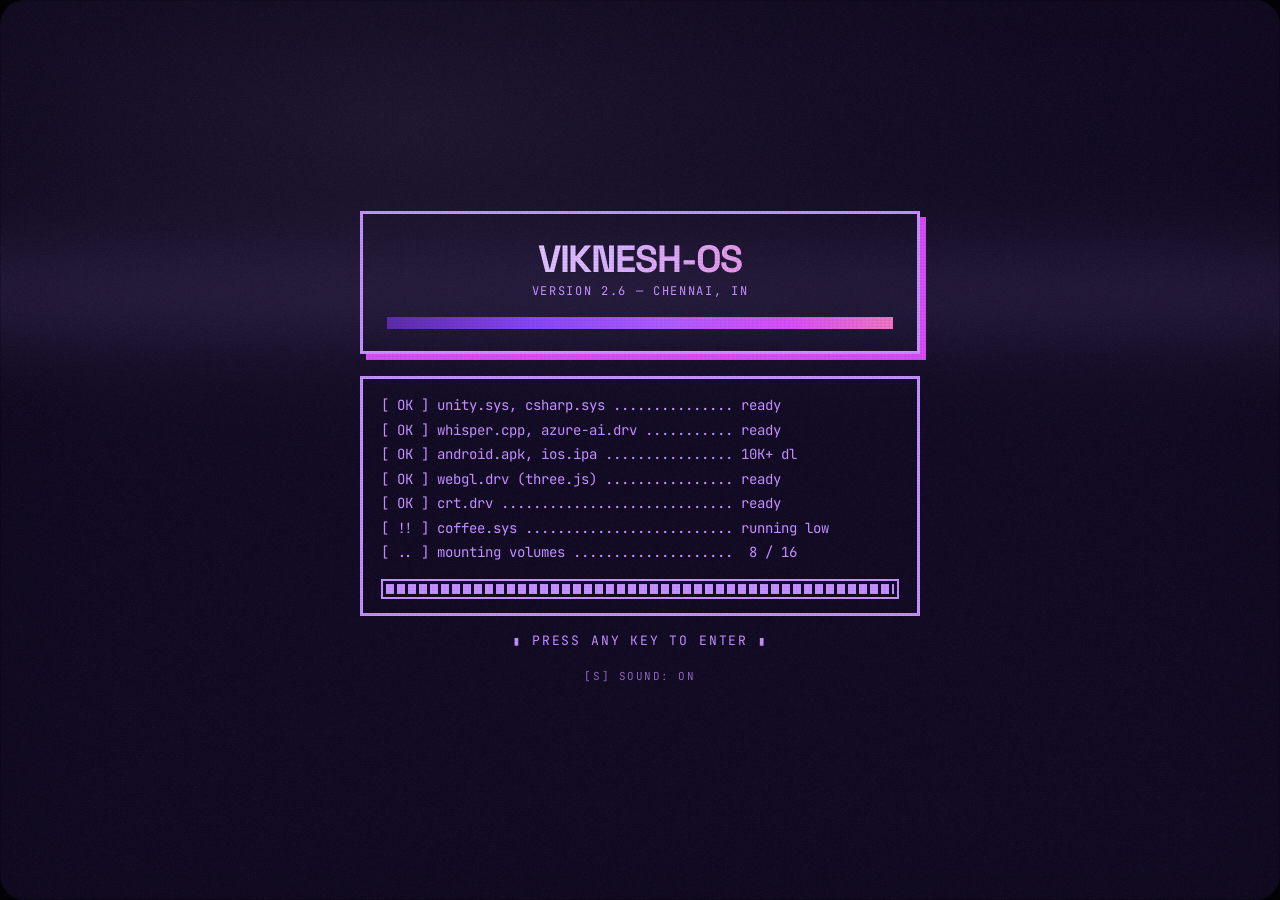
==== commit b9eaf4bb: "Update Timeline (reverse chronological + Work/Education tabs), AI workflow descriptions & 3D font F," ====
--- a/404/index.html
+++ b/404/index.html
@@ -1,4 +1,4 @@
-<!DOCTYPE html><html lang="en"><head><meta charset="UTF-8"><meta name="viewport" content="width=device-width, initial-scale=1.0"><title>Viknesh Venkatesan — Unity Game &amp; Interactive Systems Developer · C#, AI, Mobile</title><meta name="description" content="Viknesh Venkatesan, Unity Game Developer based in Chennai, India. Designing and shipping commercial mobile games, on-device AI speech experiences, and cross-platform apps."><link rel="canonical" href="https://vikneshvk.github.io/"><script type="application/ld+json">[{"@context":"https://schema.org","@type":"Person","@id":"https://vikneshvk.github.io/#person","name":"Viknesh Venkatesan","jobTitle":"Unity Game Developer","url":"https://vikneshvk.github.io/","sameAs":["https://www.linkedin.com/in/viknesh-venkatesan/","https://github.com/VikneshVK","https://vikneshvk.itch.io/"]}]</script><meta property="og:title" content="Viknesh Venkatesan — Unity Game &amp; Interactive Systems Developer"><meta property="og:description" content="Unity Game Developer specialising in C# gameplay architecture, mobile performance optimization, Whisper.cpp &amp; Azure AI integration, and shipped Android/iOS titles."><meta property="og:type" content="website"><meta property="og:url" content="https://vikneshvk.github.io/"><meta property="og:image" content="/img/home-hello.webp"><link rel="icon" type="image/svg+xml" href="/favicon.svg"><meta name="theme-color" content="#0B0716"><style>:root[data-theme="acidule"]{--papier:#01141D;--grid:#0F323F;--rouille:#0B5A66;--braise:#82BA88;--encre:#FAA4B5;--creme:#FFF183}:root[data-theme="sorbet"]{--papier:#22070E;--grid:#442229;--rouille:#832758;--braise:#70C1E1;--encre:#F8B77C;--creme:#FAF4C1}:root[data-theme="lagon"]{--papier:#041606;--grid:#1D3420;--rouille:#0B5A66;--braise:#398847;--encre:#70C1E1;--creme:#FFF183}:root[data-theme="guimauve"]{--papier:#22070E;--grid:#442229;--rouille:#2B5E10;--braise:#C85C88;--encre:#FFF183;--creme:#FDF9D0}:root[data-theme="neon"]{--papier:#1E0D00;--grid:#41270E;--rouille:#803705;--braise:#0B96AF;--encre:#82BA88;--creme:#FAA4B5}</style><script src="/_astro/themeBoot.Tct-Ry5K.js" data-store="vikneshos-theme-v2" data-switching="eddyos-tube-switch" data-colors="{&quot;phosphore&quot;:&quot;#0B0716&quot;,&quot;acidule&quot;:&quot;#01141D&quot;,&quot;sorbet&quot;:&quot;#22070E&quot;,&quot;lagon&quot;:&quot;#041606&quot;,&quot;guimauve&quot;:&quot;#22070E&quot;,&quot;neon&quot;:&quot;#1E0D00&quot;}"></script><link rel="preconnect" href="https://fonts.googleapis.com"><link rel="preconnect" href="https://fonts.gstatic.com" crossorigin><link href="https://fonts.googleapis.com/css2?family=JetBrains+Mono:ital,wght@0,400..700;1,400..700&family=Plus+Jakarta+Sans:wght@400;500;600;700&family=Space+Grotesk:wght@500;600;700&display=swap" rel="stylesheet"><link rel="stylesheet" href="/_astro/Base.DKJVjgZa.css"><link rel="stylesheet" href="/_astro/Desktop.CJivPPsu.css"></head><body><div class="os-desktop"><div class="os-boot" data-boot aria-hidden="true"><div class="inner"><div class="logo"><span class="name">VIKNESH-OS</span><span class="v">version 2.6 — chennai, in</span></div><div class="log"><div class="bl">[ OK ] unity.sys, csharp.sys ............... ready</div><div class="bl">[ OK ] whisper.cpp, azure-ai.drv ........... ready</div><div class="bl">[ OK ] android.apk, ios.ipa ................ 10K+ dl</div><div class="bl">[ OK ] webgl.drv (three.js) ................ ready</div><div class="bl">[ OK ] crt.drv ............................. ready</div><div class="bl">[ !! ] coffee.sys .......................... running low</div><div class="bl">[ .. ] mounting volumes .................... 16 / 16</div><div class="prog"><i data-boot-bar></i></div></div><div class="press" data-boot-press>▮ mounting volumes… ▮</div><button type="button" class="boot-sound" data-boot-sound aria-pressed="true">[S] sound: on</button></div></div><header class="os-header"><div class="top"><a class="os-logo" href="/" data-logo-home aria-label="Back to desktop"><span class="name">VK</span></a><nav class="os-menus" aria-label="System menu"><div class="menu"><button class="mbtn" aria-expanded="false">File</button><div class="dropdown"><button class="di" data-menu-open="projets"><span><span class="fig">01</span>projets.vol — the projects</span><kbd>1</kbd></button><button class="di" data-menu-open="cv"><span><span class="fig">02</span>parcours.log — the résumé</span><kbd>2</kbd></button><button class="di" data-menu-open="apropos"><span><span class="fig">03</span>profil.sys — the profile</span><kbd>3</kbd></button><button class="di" data-menu-open="contact"><span><span class="fig">04</span>contact.app — write to me</span><kbd>4</kbd></button><div class="sep"></div><p class="menu-caption">Download résumé (PDF)</p><button class="di" data-menu-action="resume-game"><span>Game Dev Résumé</span><span class="year">PDF</span></button><button class="di" data-menu-action="resume-app"><span>App &amp; AI Dev Résumé</span><span class="year">PDF</span></button></div></div><div class="menu"><button class="mbtn" aria-expanded="false">Extras</button><div class="dropdown"><p class="menu-caption">Insert a cartridge</p><button class="di" data-menu-open="doom" data-cartridge="worddropper"><span>Word Dropper Mini</span><span class="year">GMTK</span></button><button class="di" data-menu-open="doom" data-cartridge="brickbreaker"><span>Cyber Brick Breaker</span><span class="year">ARCADE</span></button><button class="di" data-menu-open="doom" data-cartridge="cybersnake"><span>Cyber Snake</span><span class="year">NEON</span></button><div class="sep"></div><button class="di" data-menu-action="random-project"><span>Surprise me</span><span aria-hidden="true">↗</span></button></div></div><div class="menu"><button class="mbtn" aria-expanded="false">System</button><div class="dropdown"><button class="di" data-menu-action="fullscreen"><span>Full screen</span></button><button class="di" data-menu-action="crt"><span data-crt-label>Turn off the CRT</span></button><button class="di" data-menu-action="sound"><span data-sound-label>Mute sound</span></button><div class="sep"></div><div class="menu-sub"><button class="di" data-submenu-toggle aria-haspopup="menu" aria-expanded="false"><span>Change theme</span><span class="chev" aria-hidden="true">›</span></button><div class="submenu" role="menu" aria-label="Themes"><button class="di" data-menu-action="theme" data-theme-id="phosphore" role="menuitemradio" aria-checked="false"><span><i class="swatch" style="--sw:linear-gradient(90deg, #5B21B6, #D946EF, #C490FF, #F5EBFF)"></i>Cyber Violet</span></button><button class="di" data-menu-action="theme" data-theme-id="acidule" role="menuitemradio" aria-checked="false"><span><i class="swatch" style="--sw:linear-gradient(90deg, #0B5A66, #82BA88, #FAA4B5, #FFF183)"></i>Candy</span></button><button class="di" data-menu-action="theme" data-theme-id="sorbet" role="menuitemradio" aria-checked="false"><span><i class="swatch" style="--sw:linear-gradient(90deg, #832758, #70C1E1, #F8B77C, #FAF4C1)"></i>Sorbet</span></button><button class="di" data-menu-action="theme" data-theme-id="lagon" role="menuitemradio" aria-checked="false"><span><i class="swatch" style="--sw:linear-gradient(90deg, #0B5A66, #398847, #70C1E1, #FFF183)"></i>Lagoon</span></button><button class="di" data-menu-action="theme" data-theme-id="guimauve" role="menuitemradio" aria-checked="false"><span><i class="swatch" style="--sw:linear-gradient(90deg, #2B5E10, #C85C88, #FFF183, #FDF9D0)"></i>Marshmallow</span></button><button class="di" data-menu-action="theme" data-theme-id="neon" role="menuitemradio" aria-checked="false"><span><i class="swatch" style="--sw:linear-gradient(90deg, #803705, #0B96AF, #82BA88, #FAA4B5)"></i>Neon</span></button></div></div><div class="sep"></div><button class="di" data-menu-action="palette"><span>Command palette</span><kbd>⌘K</kbd></button></div></div></nav><div class="os-cart"><button type="button" class="os-cell os-cell-action" data-menu-open="contact" aria-label="available — open contact.app"><div class="v"><span class="led"></span>available</div></button><div class="os-cell"><div class="v" data-clock>—</div></div></div></div><nav class="sub" data-sub aria-label="Desktop path"><span class="cell path"><button type="button" class="seg" data-sub-home>~/desktop</button><span class="sep" data-sub-salle-sep hidden>/</span><a class="seg" href="/projets" data-sub-salle hidden>projets.vol</a><span class="sep" data-sub-parcours-sep hidden>/</span><button type="button" class="seg" data-sub-parcours hidden>parcours.log</button><span class="sep" data-sub-profile-sep hidden>/</span><button type="button" class="seg" data-sub-profile hidden>profil.sys</button><span class="sep" data-sub-file-sep hidden>/</span><span class="here" data-sub-file hidden></span></span><span class="cell view-switch" data-sub-view role="group" aria-label="Projects view" hidden><button type="button" class="seg view-toggle" data-sub-view-toggle="sphere" aria-label="Sphere view" aria-pressed="true" title="Sphere"><span class="pic" data-view-pic="sphere" aria-hidden="true"><svg viewBox="0 0 12 12" width="12" height="12" shape-rendering="crispEdges" fill="none" stroke="currentColor" stroke-width="1"><circle cx="6" cy="6" r="5"></circle><path d="M6 1v10M1 6h10"></path><ellipse cx="6" cy="6" rx="2.5" ry="5"></ellipse></svg></span></button><button type="button" class="seg view-toggle" data-sub-view-toggle="index" aria-label="Index view" aria-pressed="false" title="Index"><span class="pic" data-view-pic="index" aria-hidden="true"><svg viewBox="0 0 12 12" width="12" height="12" shape-rendering="crispEdges" fill="none" stroke="currentColor" stroke-width="2"><path d="M1 2h10M1 6h7M1 10h4"></path></svg></span></button><button type="button" class="seg view-toggle" data-sub-view-toggle="gallery" aria-label="Gallery view" aria-pressed="false" title="Gallery"><span class="pic" data-view-pic="gallery" aria-hidden="true"><span class="gallery-pic"></span></span></button></span><span class="cell" data-sub-count-parcours hidden>13 steps · 4 branches</span><span class="cell r" data-sub-hint></span></nav></header><div class="os-desktop-inner" id="desktop"><div class="os-sphere" data-sphere data-doc-title="Projects — Viknesh Venkatesan · the volume room" aria-label="The 16 portfolio volumes"><script type="application/json" data-sphere-tiles>[{"id": "speakaroo", "kind": "card", "file": "speakaroo.app", "icon": "/icons/desktop/app-trio.svg", "fig": "01.1", "short": "Speakaroo", "image": "/img/projects/speakaroo.webp"}, {"id": "writearoo", "kind": "card", "file": "writearoo.app", "icon": "/icons/desktop/app-trio.svg", "fig": "01.2", "short": "Writearoo", "image": "/img/projects/writearoo.webp"}, {"id": "social-adventures", "kind": "card", "file": "social-adventures.app", "icon": "/icons/desktop/app-trio.svg", "fig": "01.3", "short": "Social Adventures", "image": "/img/projects/social-adventures.webp"}, {"id": "word-dropper", "kind": "card", "file": "word-dropper.itch.io", "icon": "/icons/desktop/mission-case.svg", "fig": "02.1", "short": "Word Dropper", "image": "/img/projects/word-dropper.webp"}, {"id": "chess-unity", "kind": "card", "file": "chess.unity", "icon": "/icons/desktop/print-editor.svg", "fig": "02.2", "short": "Chess (Unity)", "image": "/img/projects/chess-unity.webp"}, {"id": "fragmented-memories", "kind": "card", "file": "fragmented-memories.exe", "icon": "/icons/desktop/mission-case.svg", "fig": "02.3", "short": "Fragmented Memories", "image": "/img/projects/fragmented-memories.webp"}, {"id": "piano-tiles", "kind": "card", "file": "piano-tiles.apk", "icon": "/icons/desktop/mission-case.svg", "fig": "02.4", "short": "Piano Tiles (Tamil)", "image": "/img/projects/piano-tiles.webp"}, {"id": "blast-game", "kind": "card", "file": "blast-puzzle.apk", "icon": "/icons/desktop/mission-case.svg", "fig": "02.5", "short": "Blast Game", "image": "/img/projects/blast-game.webp"}, {"id": "cycle-racing", "kind": "card", "file": "cycle-racing.exe", "icon": "/icons/desktop/mission-case.svg", "fig": "02.6", "short": "3D Cycle Racing", "image": "/img/projects/cycle-racing.webp"}, {"id": "carrom-prototype", "kind": "card", "file": "carrom.apk", "icon": "/icons/desktop/mission-case.svg", "fig": "02.7", "short": "Carrom Board AI", "image": "/img/projects/carrom-prototype.webp"}, {"id": "platformer-2d", "kind": "card", "file": "platformer2d.exe", "icon": "/icons/desktop/mission-case.svg", "fig": "02.8", "short": "2D Platformer", "image": "/img/projects/platformer-2d.webp"}, {"id": "arcade-pong", "kind": "card", "file": "pong.exe", "icon": "/icons/desktop/mission-case.svg", "fig": "02.9", "short": "Arcade Pong", "image": "/img/projects/arcade-pong.webp"}, {"id": "snake-game", "kind": "card", "file": "snake.exe", "icon": "/icons/desktop/mission-case.svg", "fig": "02.10", "short": "Classic Snake", "image": "/img/projects/snake-game.webp"}, {"id": "viralscript-ai", "kind": "card", "file": "viralscript.ai", "icon": "/icons/desktop/lab-dna.svg", "fig": "03.1", "short": "ViralScript AI", "image": "/img/projects/viralscript-ai.webp"}, {"id": "genquote", "kind": "card", "file": "genquote.app", "icon": "/icons/desktop/app-trio.svg", "fig": "03.2", "short": "GenQuote", "image": "/img/projects/genquote.webp"}, {"id": "buildcalc", "kind": "card", "file": "buildcalc.app", "icon": "/icons/desktop/app-trio.svg", "fig": "03.3", "short": "BuildCalc", "image": "/img/projects/buildcalc.webp"}]</script><ul class="os-sphere-index" aria-label="Volume index"><li><button type="button" class="row" data-sv="speakaroo" data-sv-key="speakaroo.app" aria-label="Open speakaroo.app"><span class="fig" aria-hidden="true">01.1</span><span class="t" aria-hidden="true" style="--n:9"><span class="l" style="--i:0">S</span><span class="l" style="--i:1">p</span><span class="l" style="--i:2">e</span><span class="l" style="--i:3">a</span><span class="l" style="--i:4">k</span><span class="l" style="--i:5">a</span><span class="l" style="--i:6">r</span><span class="l" style="--i:7">o</span><span class="l" style="--i:8">o</span></span></button></li><li><button type="button" class="row" data-sv="writearoo" data-sv-key="writearoo.app" aria-label="Open writearoo.app"><span class="fig" aria-hidden="true">01.2</span><span class="t" aria-hidden="true" style="--n:9"><span class="l" style="--i:0">W</span><span class="l" style="--i:1">r</span><span class="l" style="--i:2">i</span><span class="l" style="--i:3">t</span><span class="l" style="--i:4">e</span><span class="l" style="--i:5">a</span><span class="l" style="--i:6">r</span><span class="l" style="--i:7">o</span><span class="l" style="--i:8">o</span></span></button></li><li><button type="button" class="row" data-sv="social-adventures" data-sv-key="social-adventures.app" aria-label="Open social-adventures.app"><span class="fig" aria-hidden="true">01.3</span><span class="t" aria-hidden="true" style="--n:17"><span class="l" style="--i:0">S</span><span class="l" style="--i:1">o</span><span class="l" style="--i:2">c</span><span class="l" style="--i:3">i</span><span class="l" style="--i:4">a</span><span class="l" style="--i:5">l</span><span class="l" style="--i:6"> </span><span class="l" style="--i:7">A</span><span class="l" style="--i:8">d</span><span class="l" style="--i:9">v</span><span class="l" style="--i:10">e</span><span class="l" style="--i:11">n</span><span class="l" style="--i:12">t</span><span class="l" style="--i:13">u</span><span class="l" style="--i:14">r</span><span class="l" style="--i:15">e</span><span class="l" style="--i:16">s</span></span></button></li><li><button type="button" class="row" data-sv="word-dropper" data-sv-key="word-dropper.itch.io" aria-label="Open word-dropper.itch.io"><span class="fig" aria-hidden="true">02.1</span><span class="t" aria-hidden="true" style="--n:12"><span class="l" style="--i:0">W</span><span class="l" style="--i:1">o</span><span class="l" style="--i:2">r</span><span class="l" style="--i:3">d</span><span class="l" style="--i:4"> </span><span class="l" style="--i:5">D</span><span class="l" style="--i:6">r</span><span class="l" style="--i:7">o</span><span class="l" style="--i:8">p</span><span class="l" style="--i:9">p</span><span class="l" style="--i:10">e</span><span class="l" style="--i:11">r</span></span></button></li><li><button type="button" class="row" data-sv="chess-unity" data-sv-key="chess.unity" aria-label="Open chess.unity"><span class="fig" aria-hidden="true">02.2</span><span class="t" aria-hidden="true" style="--n:13"><span class="l" style="--i:0">C</span><span class="l" style="--i:1">h</span><span class="l" style="--i:2">e</span><span class="l" style="--i:3">s</span><span class="l" style="--i:4">s</span><span class="l" style="--i:5"> </span><span class="l" style="--i:6">(</span><span class="l" style="--i:7">U</span><span class="l" style="--i:8">n</span><span class="l" style="--i:9">i</span><span class="l" style="--i:10">t</span><span class="l" style="--i:11">y</span><span class="l" style="--i:12">)</span></span></button></li><li><button type="button" class="row" data-sv="fragmented-memories" data-sv-key="fragmented-memories.exe" aria-label="Open fragmented-memories.exe"><span class="fig" aria-hidden="true">02.3</span><span class="t" aria-hidden="true" style="--n:19"><span class="l" style="--i:0">F</span><span class="l" style="--i:1">r</span><span class="l" style="--i:2">a</span><span class="l" style="--i:3">g</span><span class="l" style="--i:4">m</span><span class="l" style="--i:5">e</span><span class="l" style="--i:6">n</span><span class="l" style="--i:7">t</span><span class="l" style="--i:8">e</span><span class="l" style="--i:9">d</span><span class="l" style="--i:10"> </span><span class="l" style="--i:11">M</span><span class="l" style="--i:12">e</span><span class="l" style="--i:13">m</span><span class="l" style="--i:14">o</span><span class="l" style="--i:15">r</span><span class="l" style="--i:16">i</span><span class="l" style="--i:17">e</span><span class="l" style="--i:18">s</span></span></button></li><li><button type="button" class="row" data-sv="piano-tiles" data-sv-key="piano-tiles.apk" aria-label="Open piano-tiles.apk"><span class="fig" aria-hidden="true">02.4</span><span class="t" aria-hidden="true" style="--n:19"><span class="l" style="--i:0">P</span><span class="l" style="--i:1">i</span><span class="l" style="--i:2">a</span><span class="l" style="--i:3">n</span><span class="l" style="--i:4">o</span><span class="l" style="--i:5"> </span><span class="l" style="--i:6">T</span><span class="l" style="--i:7">i</span><span class="l" style="--i:8">l</span><span class="l" style="--i:9">e</span><span class="l" style="--i:10">s</span><span class="l" style="--i:11"> </span><span class="l" style="--i:12">(</span><span class="l" style="--i:13">T</span><span class="l" style="--i:14">a</span><span class="l" style="--i:15">m</span><span class="l" style="--i:16">i</span><span class="l" style="--i:17">l</span><span class="l" style="--i:18">)</span></span></button></li><li><button type="button" class="row" data-sv="blast-game" data-sv-key="blast-puzzle.apk" aria-label="Open blast-puzzle.apk"><span class="fig" aria-hidden="true">02.5</span><span class="t" aria-hidden="true" style="--n:10"><span class="l" style="--i:0">B</span><span class="l" style="--i:1">l</span><span class="l" style="--i:2">a</span><span class="l" style="--i:3">s</span><span class="l" style="--i:4">t</span><span class="l" style="--i:5"> </span><span class="l" style="--i:6">G</span><span class="l" style="--i:7">a</span><span class="l" style="--i:8">m</span><span class="l" style="--i:9">e</span></span></button></li><li><button type="button" class="row" data-sv="cycle-racing" data-sv-key="cycle-racing.exe" aria-label="Open cycle-racing.exe"><span class="fig" aria-hidden="true">02.6</span><span class="t" aria-hidden="true" style="--n:15"><span class="l" style="--i:0">3</span><span class="l" style="--i:1">D</span><span class="l" style="--i:2"> </span><span class="l" style="--i:3">C</span><span class="l" style="--i:4">y</span><span class="l" style="--i:5">c</span><span class="l" style="--i:6">l</span><span class="l" style="--i:7">e</span><span class="l" style="--i:8"> </span><span class="l" style="--i:9">R</span><span class="l" style="--i:10">a</span><span class="l" style="--i:11">c</span><span class="l" style="--i:12">i</span><span class="l" style="--i:13">n</span><span class="l" style="--i:14">g</span></span></button></li><li><button type="button" class="row" data-sv="carrom-prototype" data-sv-key="carrom.apk" aria-label="Open carrom.apk"><span class="fig" aria-hidden="true">02.7</span><span class="t" aria-hidden="true" style="--n:15"><span class="l" style="--i:0">C</span><span class="l" style="--i:1">a</span><span class="l" style="--i:2">r</span><span class="l" style="--i:3">r</span><span class="l" style="--i:4">o</span><span class="l" style="--i:5">m</span><span class="l" style="--i:6"> </span><span class="l" style="--i:7">B</span><span class="l" style="--i:8">o</span><span class="l" style="--i:9">a</span><span class="l" style="--i:10">r</span><span class="l" style="--i:11">d</span><span class="l" style="--i:12"> </span><span class="l" style="--i:13">A</span><span class="l" style="--i:14">I</span></span></button></li><li><button type="button" class="row" data-sv="platformer-2d" data-sv-key="platformer2d.exe" aria-label="Open platformer2d.exe"><span class="fig" aria-hidden="true">02.8</span><span class="t" aria-hidden="true" style="--n:13"><span class="l" style="--i:0">2</span><span class="l" style="--i:1">D</span><span class="l" style="--i:2"> </span><span class="l" style="--i:3">P</span><span class="l" style="--i:4">l</span><span class="l" style="--i:5">a</span><span class="l" style="--i:6">t</span><span class="l" style="--i:7">f</span><span class="l" style="--i:8">o</span><span class="l" style="--i:9">r</span><span class="l" style="--i:10">m</span><span class="l" style="--i:11">e</span><span class="l" style="--i:12">r</span></span></button></li><li><button type="button" class="row" data-sv="arcade-pong" data-sv-key="pong.exe" aria-label="Open pong.exe"><span class="fig" aria-hidden="true">02.9</span><span class="t" aria-hidden="true" style="--n:11"><span class="l" style="--i:0">A</span><span class="l" style="--i:1">r</span><span class="l" style="--i:2">c</span><span class="l" style="--i:3">a</span><span class="l" style="--i:4">d</span><span class="l" style="--i:5">e</span><span class="l" style="--i:6"> </span><span class="l" style="--i:7">P</span><span class="l" style="--i:8">o</span><span class="l" style="--i:9">n</span><span class="l" style="--i:10">g</span></span></button></li><li><button type="button" class="row" data-sv="snake-game" data-sv-key="snake.exe" aria-label="Open snake.exe"><span class="fig" aria-hidden="true">02.10</span><span class="t" aria-hidden="true" style="--n:13"><span class="l" style="--i:0">C</span><span class="l" style="--i:1">l</span><span class="l" style="--i:2">a</span><span class="l" style="--i:3">s</span><span class="l" style="--i:4">s</span><span class="l" style="--i:5">i</span><span class="l" style="--i:6">c</span><span class="l" style="--i:7"> </span><span class="l" style="--i:8">S</span><span class="l" style="--i:9">n</span><span class="l" style="--i:10">a</span><span class="l" style="--i:11">k</span><span class="l" style="--i:12">e</span></span></button></li><li><button type="button" class="row" data-sv="viralscript-ai" data-sv-key="viralscript.ai" aria-label="Open viralscript.ai"><span class="fig" aria-hidden="true">03.1</span><span class="t" aria-hidden="true" style="--n:14"><span class="l" style="--i:0">V</span><span class="l" style="--i:1">i</span><span class="l" style="--i:2">r</span><span class="l" style="--i:3">a</span><span class="l" style="--i:4">l</span><span class="l" style="--i:5">S</span><span class="l" style="--i:6">c</span><span class="l" style="--i:7">r</span><span class="l" style="--i:8">i</span><span class="l" style="--i:9">p</span><span class="l" style="--i:10">t</span><span class="l" style="--i:11"> </span><span class="l" style="--i:12">A</span><span class="l" style="--i:13">I</span></span></button></li><li><button type="button" class="row" data-sv="genquote" data-sv-key="genquote.app" aria-label="Open genquote.app"><span class="fig" aria-hidden="true">03.2</span><span class="t" aria-hidden="true" style="--n:8"><span class="l" style="--i:0">G</span><span class="l" style="--i:1">e</span><span class="l" style="--i:2">n</span><span class="l" style="--i:3">Q</span><span class="l" style="--i:4">u</span><span class="l" style="--i:5">o</span><span class="l" style="--i:6">t</span><span class="l" style="--i:7">e</span></span></button></li><li><button type="button" class="row" data-sv="buildcalc" data-sv-key="buildcalc.app" aria-label="Open buildcalc.app"><span class="fig" aria-hidden="true">03.3</span><span class="t" aria-hidden="true" style="--n:9"><span class="l" style="--i:0">B</span><span class="l" style="--i:1">u</span><span class="l" style="--i:2">i</span><span class="l" style="--i:3">l</span><span class="l" style="--i:4">d</span><span class="l" style="--i:5">C</span><span class="l" style="--i:6">a</span><span class="l" style="--i:7">l</span><span class="l" style="--i:8">c</span></span></button></li></ul><div class="os-sphere-gallery" data-gallery-caption hidden><p class="gallery-position" data-gallery-position></p><button type="button" class="gallery-title" data-gallery-open></button></div></div><div class="os-home" data-home data-doc-title="Viknesh Venkatesan — Unity Game &amp; Interactive Systems Developer"><header class="os-home-mast"><p class="kicker" data-reveal="type" data-reveal-delay="320">unity game &amp; interactive systems developer</p><p class="name" data-reveal="title">Viknesh Venkatesan</p></header><nav class="os-home-nav os-home-ui" aria-label="Desktop spaces"><button type="button" class="hs" data-home-select="projets" data-home-enter="projets" aria-pressed="false"><span class="fig" data-reveal="title" data-reveal-delay="520">01</span><span class="meta"><span class="f" data-reveal="type" data-reveal-delay="580">projets.vol</span></span><span class="t" data-reveal="type" data-reveal-delay="780">Projects</span><span class="go">enter ▸</span></button><button type="button" class="hs" data-home-select="parcours" data-home-open="cv" aria-pressed="false"><span class="fig" data-reveal="title" data-reveal-delay="630">02</span><span class="meta"><span class="f" data-reveal="type" data-reveal-delay="690">parcours.log</span></span><span class="t" data-reveal="type" data-reveal-delay="890">Experience</span><span class="go">enter ▸</span></button><button type="button" class="hs" data-home-select="profil" data-home-open="apropos" aria-pressed="false"><span class="fig" data-reveal="title" data-reveal-delay="740">03</span><span class="meta"><span class="f" data-reveal="type" data-reveal-delay="800">profil.sys</span></span><span class="t" data-reveal="type" data-reveal-delay="1000">Profile</span><span class="go">enter ▸</span></button><button type="button" class="hs" data-home-select="contact" data-home-open="contact" aria-pressed="false"><span class="fig" data-reveal="title" data-reveal-delay="850">04</span><span class="meta"><span class="f" data-reveal="type" data-reveal-delay="910">contact.app</span></span><span class="t" data-reveal="type" data-reveal-delay="1110">Contact</span><span class="go">enter ▸</span></button></nav></div><section class="os-parcours" data-parcours data-route="/cv" data-doc-title="Résumé — Viknesh Venkatesan, Unity Game Developer"><h1 class="sr-only">Résumé — Viknesh Venkatesan, Unity Game Developer</h1><div class="pq-inner" data-pq-inner><header class="pq-head"><div class="pq-cmd" data-pq-cmd><span class="ps">viknesh@chennai:~$</span> git log --graph --all parcours/</div><button type="button" class="pq-print" data-menu-action="print"><span aria-hidden="true">⎙</span> PDF</button></header><div class="pq-track" data-pq-track><ol class="pq-row" data-pq-row><li class="pq-panel" data-pq-panel data-commit="1b3013" data-branch="design" data-ref="eng" data-date="2013-17"><div class="pq-body"><p class="pq-meta"><span class="hash">1b3013</span><span class="msg">eng: B.E. Mechanical &amp; Automation Engineering</span></p><h2>Mahendra College of Engineering</h2><p class="pq-role">B.E. Mechanical &amp; Automation Engineering · Tiruchengodu, IN · 2013 — 2017</p><p class="pq-desc">Completed my B.E. in Mechanical and Automation Engineering, focusing on kinematics, control systems, and industrial automation.</p><div class="pq-foot"><div class="pq-line"><div class="pq-tags"><span>automation</span><span>mechanics</span><span>systems thinking</span></div><span class="pq-stat"><b>4</b> years B.E. degree</span></div></div></div></li><li class="pq-panel" data-pq-panel data-commit="a47018" data-branch="design" data-ref="eng" data-date="2018-20" data-tip><div class="pq-body"><p class="pq-meta"><span class="hash">a47018</span><span class="chip">eng</span><span class="msg">eng: automation systems → interactive programming</span></p><h2>Engineering &amp; Automation</h2><p class="pq-role">systems &amp; workflow automation · Tamil Nadu, IN · 2018 — 2020</p><p class="pq-desc">Worked on industrial and workflow automation while moving into C#, Python scripting, and real-time 3D simulations in Unity.</p><ul class="pq-facts"><li>Transitioned from hardware/mechanical automation to software state machines</li><li>Started building custom Python utilities and early Unity prototypes</li></ul><div class="pq-foot"><div class="pq-line"><div class="pq-tags"><span>python</span><span>c#</span><span>automation</span></div><span class="pq-stat"><b>1st</b> code pipelines</span></div></div></div></li><li class="pq-panel is-merge" data-pq-panel data-commit="c5a21b" data-branch="main" data-ref="main" data-date="2021-23"><div class="pq-body"><p class="pq-meta"><span class="hash">c5a21b</span><span class="chip">merge</span><span class="msg">branch 'eng' → MCA in Game Development (Jain Online)</span></p><svg class="pq-glyph" viewBox="0 0 132 28" aria-hidden="true"><path class="old" d="M0 4 H40 L62 14"></path><path d="M0 24 H40 L62 14 H132"></path><rect class="n" x="57" y="9" width="10" height="10" transform="rotate(45 62 14)"></rect></svg><h2>Jain University (MCA)</h2><p class="pq-role">Master of Computer Applications · Game Development · Bengaluru, IN · 2021 — 2023</p><p class="pq-desc">Focused on Game Development during my MCA at Jain Online, covering Unity engine architecture, C# gameplay systems, 3D rendering, and game AI.</p><ul class="pq-facts"><li>Advanced coursework in C#, data structures, game physics, and 3D rendering pipelines</li><li>Built playable 2D and 3D games from design document to release build</li></ul><div class="pq-foot"><div class="pq-line"><div class="pq-tags"><span>unity</span><span>c#</span><span>game ai</span><span>mca</span></div><span class="pq-stat"><b>2</b> years MCA degree</span></div></div></div></li><li class="pq-panel" data-pq-panel data-commit="f8d22c" data-branch="main" data-ref="main" data-date="2022-23"><div class="pq-body"><p class="pq-meta"><span class="hash">f8d22c</span><span class="msg">feat(hdrp): Fragmented Memories — Jain University Intern</span></p><h2>Jain University Intern</h2><p class="pq-role">Unity Game Developer Intern · Bengaluru, IN · 2022 — 2023</p><p class="pq-desc">Designed and developed Fragmented Memories, a 3D narrative platformer built on Unity's High Definition Render Pipeline (HDRP).</p><ul class="pq-facts"><li>Programmed 3D character locomotion, custom physics, and NavMesh enemy AI</li><li>Directed Timeline narrative cutscenes and Cinemachine virtual camera transitions</li><li>Optimized HDRP lighting, volumetric fog, and shadow budgets for smooth frame rates</li></ul><div class="pq-foot"><div class="pq-line"><div class="pq-tags"><span>unity hdrp</span><span>cinemachine</span><span>navmesh ai</span></div><span class="pq-stat"><b>1st</b> 3D HDRP title</span></div><a class="pq-link" href="/projet/fragmented-memories">Explore project<span aria-hidden="true"> ↗</span></a></div></div></li><li class="pq-panel" data-pq-panel data-commit="e4c23d" data-branch="main" data-ref="main" data-date="2023-24"><div class="pq-body"><p class="pq-meta"><span class="hash">e4c23d</span><span class="msg">feat(ai): Chess Minimax AI &amp; Tamil Rhythm Game</span></p><h2>Gameplay &amp; AI Lab</h2><p class="pq-role">independent Unity developer · Chennai, IN · 2023 — 2024</p><p class="pq-desc">Built a suite of focused Unity games to sharpen adversarial AI, audio beat-sync timing, and procedural board generation.</p><ul class="pq-facts"><li>Engineered a complete Chess game in Unity with Minimax + Alpha-Beta pruning AI and algebraic notation</li><li>Built Piano Tiles (Tamil Rhythm Game) with beat-synced tile spawning and object pooling</li><li>Created 2D Platformer, Arcade Pong AI, and Classic Snake prototypes</li></ul><div class="pq-foot"><div class="pq-line"><div class="pq-tags"><span>minimax ai</span><span>alpha-beta</span><span>rhythm sync</span></div><span class="pq-stat"><b>5+</b> playable builds</span></div><a class="pq-link" href="/projet/chess-unity">Explore Chess AI<span aria-hidden="true"> ↗</span></a></div></div></li><li class="pq-panel is-fork" data-pq-panel data-commit="b2024e" data-branch="freelance" data-ref="games" data-date="2024"><div class="pq-body"><p class="pq-meta"><span class="hash">b2024e</span><span class="chip">fork</span><span class="msg">feat(games): Blast Puzzle, 3D Cycle Racing &amp; Carrom AI</span></p><svg class="pq-glyph" viewBox="0 0 132 28" aria-hidden="true"><path d="M0 14 H48 M48 14 L70 4 H132 M48 14 L70 24 H132"></path><rect class="n" x="43" y="9" width="10" height="10"></rect></svg><h2>Mobile &amp; 3D Prototypes</h2><p class="pq-role">Unity gameplay programmer · 2023 — 2024</p><p class="pq-desc">Expanded into level-based mobile puzzle mechanics, 3D vehicle racing camera rigs, and physics-based board games.</p><ul class="pq-facts"><li>Blast Game: 20 handcrafted levels, flood-fill cluster detection, onboarding tutorial &amp; power-ups</li><li>3D Cycle Racing: Cinemachine dual-camera setup, Unity New Input System &amp; shader skin selector</li><li>Carrom Prototype: 2D rigidbody striker physics, shot timer &amp; automated bot opponent</li></ul><div class="pq-foot"><div class="pq-line"><div class="pq-tags"><span>new input system</span><span>cinemachine</span><span>2d/3d physics</span></div><span class="pq-stat"><b>20</b> puzzle levels</span></div><a class="pq-link" href="/projet/blast-game">View Blast Game<span aria-hidden="true"> ↗</span></a></div></div></li><li class="pq-panel" data-pq-panel data-commit="c1024f" data-branch="main" data-ref="main" data-date="2024 —"><div class="pq-body"><p class="pq-meta"><span class="hash">c1024f</span><span class="msg">feat(studio): Unity Developer — Little Learning Lab</span></p><h2>Little Learning Lab</h2><p class="pq-role">Unity Game Developer · full-time, Chennai · May 2024 — present</p><p class="pq-desc">At Little Learning Lab, I build, profile, and ship commercial educational and speech-therapy games for children on Android (Google Play) and iOS (App Store).</p><ul class="pq-facts"><li>Core C# gameplay systems, UI Toolkit &amp; UGUI interfaces, ScriptableObjects, and AssetBundles</li><li>Mobile performance profiling (60 FPS target, memory/draw-call reduction, texture compression)</li><li>Firebase (Auth, Firestore, Crashlytics, Analytics), Unity IAP, AdMob &amp; EDM4U dependency resolution</li></ul><div class="pq-foot"><div class="pq-line"><div class="pq-tags"><span>unity</span><span>c#</span><span>android &amp; ios</span><span>firebase</span></div><span class="pq-stat"><b>3</b> shipped store apps</span></div><a class="pq-link" href="/projet/speakaroo">Read case study<span aria-hidden="true"> ↗</span></a></div></div></li><li class="pq-panel is-fork" data-pq-panel data-commit="5p3a25" data-branch="ios" data-ref="apps/ai" data-date="2025"><div class="pq-body"><p class="pq-meta"><span class="hash">5p3a25</span><span class="msg">release(ai): Speakaroo — 10K+ Downloads &amp; Whisper.cpp</span></p><svg class="pq-glyph" viewBox="0 0 132 28" aria-hidden="true"><path d="M0 14 H48 M48 14 L70 4 H132 M48 14 L70 24 H132"></path><rect class="n" x="43" y="9" width="10" height="10"></rect></svg><h2>Speakaroo: Speech Therapy</h2><p class="pq-role">Little Learning Lab · Android &amp; iOS · 2024 — present</p><p class="pq-desc">Shipped Speakaroo on Google Play (10,000+ downloads) and the Apple App Store, pairing voice-controlled mini-games with real-time AI pronunciation feedback for kids.</p><ul class="pq-facts"><li>Integrated Whisper.cpp for low-latency on-device speech recognition in flashcard mode</li><li>Connected Azure AI Foundry backend for pronunciation evaluation and therapy progress tracking</li><li>Built sensory-friendly voice mini-games, parental gates, and cross-platform IAP subscriptions</li></ul><div class="pq-foot"><div class="pq-line"><div class="pq-tags"><span>whisper.cpp</span><span>azure ai</span><span>10k+ downloads</span></div><span class="pq-stat"><b>10K+</b> Play Store installs</span></div><a class="pq-link" href="/projet/speakaroo">Explore Speakaroo<span aria-hidden="true"> ↗</span></a></div></div></li><li class="pq-panel" data-pq-panel data-commit="w71725" data-branch="ios" data-ref="apps/ai" data-date="2025"><div class="pq-body"><p class="pq-meta"><span class="hash">w71725</span><span class="msg">release(mobile): Writearoo — ABC &amp; Word Writing</span></p><h2>Writearoo</h2><p class="pq-role">Little Learning Lab · Android &amp; iOS · 2025</p><p class="pq-desc">Shipped Writearoo: ABC &amp; Word Writing on Google Play (500+ downloads) and the iOS App Store for ages 3–7.</p><ul class="pq-facts"><li>Guided letter-tracing splines, stroke validation, phonics audio, and word-building mini-games</li><li>Accelerated C# implementation and iteration speed using Claude Code</li></ul><div class="pq-foot"><div class="pq-line"><div class="pq-tags"><span>unity</span><span>claude code</span><span>ios &amp; android</span></div><span class="pq-stat"><b>500+</b> downloads</span></div><a class="pq-link" href="/projet/writearoo">Explore Writearoo<span aria-hidden="true"> ↗</span></a></div></div></li><li class="pq-panel" data-pq-panel data-commit="50c125" data-branch="ios" data-ref="apps/ai" data-date="2025"><div class="pq-body"><p class="pq-meta"><span class="hash">50c125</span><span class="msg">release(android): Social Adventures — Emotional Skills</span></p><h2>Social Adventures</h2><p class="pq-role">Little Learning Lab · Android (Google Play) · 2025</p><p class="pq-desc">Shipped Social Adventures, a gamified social, communication, and emotional-skills learning app for children.</p><ul class="pq-facts"><li>Built interactive branching social scenarios and emotional recognition mini-games</li><li>Used Antigravity across the entire lifecycle from rapid prototyping to Play Store release</li></ul><div class="pq-foot"><div class="pq-line"><div class="pq-tags"><span>unity</span><span>antigravity</span><span>google play</span></div><span class="pq-stat"><b>Shipped</b> on Android</span></div><a class="pq-link" href="/projet/social-adventures">Explore Social Adventures<span aria-hidden="true"> ↗</span></a></div></div></li><li class="pq-panel" data-pq-panel data-commit="f1u726" data-branch="ios" data-ref="apps/ai" data-date="2025-26" data-tip><div class="pq-body"><p class="pq-meta"><span class="hash">f1u726</span><span class="chip">apps/ai</span><span class="msg">feat(apps): ViralScript AI, GenQuote &amp; BuildCalc</span></p><h2>AI &amp; Flutter Products</h2><p class="pq-role">personal products · Web, Flutter &amp; Supabase · 2025 — 2026</p><p class="pq-desc">Alongside Unity game development, I build AI-assisted web applications and cross-platform Flutter utility apps solving real-world estimation and content workflows.</p><ul class="pq-facts"><li>ViralScript AI: short-form video script &amp; hook generator web app deployed on Vercel</li><li>GenQuote: Flutter + Supabase electrical load calculator &amp; instant PDF quotation generator</li><li>BuildCalc: Flutter + SQLite construction calculator for materials, roof rafters, stairs (IRC sentinel), and foot-inch-fraction math</li></ul><div class="pq-foot"><div class="pq-line"><div class="pq-tags"><span>flutter</span><span>supabase</span><span>vercel</span><span>ai</span></div><span class="pq-stat"><b>3</b> shipped tools</span></div><a class="pq-link" href="/projet/genquote">Explore GenQuote<span aria-hidden="true"> ↗</span></a></div></div></li><li class="pq-panel" data-pq-panel data-commit="9m7k26" data-branch="freelance" data-ref="games" data-date="2026" data-tip><div class="pq-body"><p class="pq-meta"><span class="hash">9m7k26</span><span class="chip">games</span><span class="msg">jam(gmtk): Word Dropper — #309 Enjoyment / 10,500+</span></p><h2>GMTK Game Jam 2026</h2><p class="pq-role">Word Dropper · solo game developer · 2026</p><p class="pq-desc">Built Word Dropper for the GMTK Game Jam 2026: every letter tile runs its own ticking countdown clock, and forming words is the only way to survive.</p><ul class="pq-facts"><li>Ranked #309 in Enjoyment (top 3%) and #1,599 Overall out of 10,500+ entries worldwide</li><li>Fast-paced word validation, tactile juice, and WebGL deployment on itch.io</li></ul><div class="pq-foot"><div class="pq-line"><div class="pq-tags"><span>gmtk jam</span><span>unity webgl</span><span>itch.io</span></div><span class="pq-stat"><b>#309</b> Enjoyment / 10.5K+</span></div><a class="pq-link" href="/projet/word-dropper">Play Word Dropper<span aria-hidden="true"> ↗</span></a></div></div></li><li class="pq-panel is-head" data-pq-panel data-commit="a11b26" data-branch="main" data-ref="main" data-date="2026 —" data-tip><div class="pq-body"><p class="pq-meta"><span class="hash">a11b26</span><span class="chip">main</span><span class="msg">wip: next mission — open to opportunities</span></p><h2>Next Mission</h2><p class="pq-role">Unity Game Developer · Chennai / Bengaluru / Remote · 2026</p><p class="pq-desc">Currently shipping educational &amp; AI-powered mobile games at Little Learning Lab in Chennai. Open to full-time Unity Game Developer, Gameplay Programmer, or Interactive Systems roles and ambitious collaborations.</p><ul class="pq-facts"><li>Scalable C# gameplay architecture, UI Toolkit, Shader Graph, HDRP/URP &amp; mobile optimization</li><li>On-device &amp; cloud AI integration (Whisper.cpp, Azure AI Foundry, ComfyUI, LLM workflows)</li><li>End-to-end Google Play &amp; iOS App Store production, Firebase, IAP, and AdMob monetization</li></ul><p class="pq-prompt" aria-hidden="true"><span class="ps">viknesh@chennai:~$</span><span class="caret"></span></p><div class="pq-foot"><div class="pq-line"><div class="pq-tags"><span>unity</span><span>c#</span><span>chennai</span><span>remote</span></div><span class="pq-stat">Available for full-time &amp; collab</span></div><a class="pq-link" href="/contact">Open contact.app<span aria-hidden="true"> ↗</span></a></div></div></li></ol></div><div class="pq-rail" data-pq-rail data-on="design"><svg viewBox="0 0 1060 120" preserveAspectRatio="none" aria-hidden="true"><path class="branch-path branch-old b-design" d="M50 60 H182 L210 92"></path><path class="branch-path b-main" d="M210 92 H1010"></path><path class="branch-path b-freelance" d="M370 92 L398 60 H930"></path><path class="branch-path b-ios" d="M530 92 L558 28 H850"></path><circle class="branch-more b-freelance" cx="952" cy="60" r="1.8"></circle><circle class="branch-more b-freelance" cx="964" cy="60" r="1.8"></circle><circle class="branch-more b-ios" cx="872" cy="28" r="1.8"></circle><circle class="branch-more b-ios" cx="884" cy="28" r="1.8"></circle></svg><span class="pq-lane b-main" style="left:19.811%; top:93.333%">main</span><span class="pq-lane b-freelance" style="left:42.453%; top:28.333%">games</span><span class="pq-lane b-ios" style="left:57.547%; top:6.667%">apps/ai</span><span class="pq-lane b-design" style="left:4.717%; top:28.333%">eng</span><button type="button" class="pq-node b-design" data-pq-node="0" style="left:4.717%; top:50.000%" aria-label="2013-17 — Mahendra College of Engineering"></button><button type="button" class="pq-node b-design" data-pq-node="1" style="left:12.264%; top:50.000%" aria-label="2018-20 — Engineering &amp; Automation"></button><button type="button" class="pq-node b-main merge" data-pq-node="2" style="left:19.811%; top:76.667%" aria-label="2021-23 — Jain University (MCA)"></button><button type="button" class="pq-node b-main" data-pq-node="3" style="left:27.358%; top:76.667%" aria-label="2022-23 — Fragmented Memories (Intern)"></button><button type="button" class="pq-node b-main" data-pq-node="4" style="left:34.906%; top:76.667%" aria-label="2023-24 — Gameplay &amp; AI Lab"></button><button type="button" class="pq-node b-freelance" data-pq-node="5" style="left:42.453%; top:50.000%" aria-label="2024 — Mobile &amp; 3D Prototypes"></button><button type="button" class="pq-node b-main" data-pq-node="6" style="left:50.000%; top:76.667%" aria-label="2024 — Little Learning Lab"></button><button type="button" class="pq-node b-ios" data-pq-node="7" style="left:57.547%; top:23.333%" aria-label="2025 — Speakaroo (10K+ Downloads)"></button><button type="button" class="pq-node b-ios" data-pq-node="8" style="left:65.094%; top:23.333%" aria-label="2025 — Writearoo"></button><button type="button" class="pq-node b-ios" data-pq-node="9" style="left:72.642%; top:23.333%" aria-label="2025 — Social Adventures"></button><button type="button" class="pq-node b-ios" data-pq-node="10" style="left:80.189%; top:23.333%" aria-label="2025-26 — ViralScript AI, GenQuote &amp; BuildCalc"></button><button type="button" class="pq-node b-freelance" data-pq-node="11" style="left:87.736%; top:50.000%" aria-label="2026 — GMTK Game Jam (Word Dropper)"></button><button type="button" class="pq-node b-main" data-pq-node="12" style="left:95.283%; top:76.667%" aria-label="2026 — Next Mission"></button><span class="pq-headmark" data-pq-headmark aria-hidden="true"></span></div></div></section><article class="os-project project-layout-editorial" role="main" data-window="speakaroo" data-static-surface data-page-scroller data-project="speakaroo" data-route="/projet/speakaroo" data-doc-title="Speakaroo: Speech Therapy — Viknesh Venkatesan" data-file="speakaroo.app" data-project-canonical-cover="/img/projects/speakaroo.webp" aria-hidden="true" aria-labelledby="project-title-speakaroo"><div class="project-page"><header class="project-hero" id="speakaroo-overview" data-project-section="overview"><div class="project-hero-visual" data-project-hero-visual><picture><img class="project-hero-image is-active" src="/img/projects/speakaroo.webp" alt="Speakaroo: Speech Therapy" loading="lazy" decoding="async" data-project-hero-image="/img/projects/speakaroo.webp"></picture></div><div class="project-hero-shade" aria-hidden="true"></div><div class="project-hero-content project-shell" data-project-hero-copy="true" style="--project-title-scale: 7.2vw"><h1 class="project-poster-title" id="project-title-speakaroo" tabindex="-1" data-reveal="title">Speakaroo: Speech Therapy</h1><p class="project-hero-description" data-reveal="lines" data-reveal-delay="180">Interactive speech-therapy & pronunciation learning app for children with on-device Whisper.cpp voice recognition — 10,000+ downloads on Google Play & iOS App Store.</p></div></header><section class="project-story project-shell" id="speakaroo-story" data-project-section="story" aria-label="About Speakaroo: Speech Therapy"><div class="project-story-content"><div class="project-copy"><p>At Little Learning Lab, I built and shipped Speakaroo: Speech Therapy for Android and iOS. The app helps children practice speech sounds, vocabulary, and pronunciation through voice-activated mini-games and flashcards.</p>
+<!DOCTYPE html><html lang="en"><head><meta charset="UTF-8"><meta name="viewport" content="width=device-width, initial-scale=1.0"><title>Viknesh Venkatesan — Unity Game &amp; Interactive Systems Developer · C#, AI, Mobile</title><meta name="description" content="Viknesh Venkatesan, Unity Game Developer based in Chennai, India. Designing and shipping commercial mobile games, on-device AI speech experiences, and cross-platform apps."><link rel="canonical" href="https://vikneshvk.github.io/"><script type="application/ld+json">[{"@context":"https://schema.org","@type":"Person","@id":"https://vikneshvk.github.io/#person","name":"Viknesh Venkatesan","jobTitle":"Unity Game Developer","url":"https://vikneshvk.github.io/","sameAs":["https://www.linkedin.com/in/viknesh-venkatesan/","https://github.com/VikneshVK","https://vikneshvk.itch.io/"]}]</script><meta property="og:title" content="Viknesh Venkatesan — Unity Game &amp; Interactive Systems Developer"><meta property="og:description" content="Unity Game Developer specialising in C# gameplay architecture, mobile performance optimization, Whisper.cpp &amp; Azure AI integration, and shipped Android/iOS titles."><meta property="og:type" content="website"><meta property="og:url" content="https://vikneshvk.github.io/"><meta property="og:image" content="/img/home-hello.webp"><link rel="icon" type="image/svg+xml" href="/favicon.svg"><meta name="theme-color" content="#0B0716"><style>:root[data-theme="acidule"]{--papier:#01141D;--grid:#0F323F;--rouille:#0B5A66;--braise:#82BA88;--encre:#FAA4B5;--creme:#FFF183}:root[data-theme="sorbet"]{--papier:#22070E;--grid:#442229;--rouille:#832758;--braise:#70C1E1;--encre:#F8B77C;--creme:#FAF4C1}:root[data-theme="lagon"]{--papier:#041606;--grid:#1D3420;--rouille:#0B5A66;--braise:#398847;--encre:#70C1E1;--creme:#FFF183}:root[data-theme="guimauve"]{--papier:#22070E;--grid:#442229;--rouille:#2B5E10;--braise:#C85C88;--encre:#FFF183;--creme:#FDF9D0}:root[data-theme="neon"]{--papier:#1E0D00;--grid:#41270E;--rouille:#803705;--braise:#0B96AF;--encre:#82BA88;--creme:#FAA4B5}</style><script src="/_astro/themeBoot.Tct-Ry5K.js" data-store="vikneshos-theme-v2" data-switching="eddyos-tube-switch" data-colors="{&quot;phosphore&quot;:&quot;#0B0716&quot;,&quot;acidule&quot;:&quot;#01141D&quot;,&quot;sorbet&quot;:&quot;#22070E&quot;,&quot;lagon&quot;:&quot;#041606&quot;,&quot;guimauve&quot;:&quot;#22070E&quot;,&quot;neon&quot;:&quot;#1E0D00&quot;}"></script><link rel="preconnect" href="https://fonts.googleapis.com"><link rel="preconnect" href="https://fonts.gstatic.com" crossorigin><link href="https://fonts.googleapis.com/css2?family=JetBrains+Mono:ital,wght@0,400..700;1,400..700&family=Plus+Jakarta+Sans:wght@400;500;600;700&family=Space+Grotesk:wght@500;600;700&display=swap" rel="stylesheet"><link rel="stylesheet" href="/_astro/Base.DKJVjgZa.css"><link rel="stylesheet" href="/_astro/Desktop.CJivPPsu.css"></head><body><div class="os-desktop"><div class="os-boot" data-boot aria-hidden="true"><div class="inner"><div class="logo"><span class="name">VIKNESH-OS</span><span class="v">version 2.6 — chennai, in</span></div><div class="log"><div class="bl">[ OK ] unity.sys, csharp.sys ............... ready</div><div class="bl">[ OK ] whisper.cpp, azure-ai.drv ........... ready</div><div class="bl">[ OK ] android.apk, ios.ipa ................ 10K+ dl</div><div class="bl">[ OK ] webgl.drv (three.js) ................ ready</div><div class="bl">[ OK ] crt.drv ............................. ready</div><div class="bl">[ !! ] coffee.sys .......................... running low</div><div class="bl">[ .. ] mounting volumes .................... 16 / 16</div><div class="prog"><i data-boot-bar></i></div></div><div class="press" data-boot-press>▮ mounting volumes… ▮</div><button type="button" class="boot-sound" data-boot-sound aria-pressed="true">[S] sound: on</button></div></div><header class="os-header"><div class="top"><a class="os-logo" href="/" data-logo-home aria-label="Back to desktop"><span class="name">VK</span></a><nav class="os-menus" aria-label="System menu"><div class="menu"><button class="mbtn" aria-expanded="false">File</button><div class="dropdown"><button class="di" data-menu-open="projets"><span><span class="fig">01</span>projets.vol — the projects</span><kbd>1</kbd></button><button class="di" data-menu-open="cv"><span><span class="fig">02</span>timeline.log — the timeline</span><kbd>2</kbd></button><button class="di" data-menu-open="apropos"><span><span class="fig">03</span>profil.sys — the profile</span><kbd>3</kbd></button><button class="di" data-menu-open="contact"><span><span class="fig">04</span>contact.app — write to me</span><kbd>4</kbd></button><div class="sep"></div><p class="menu-caption">Download résumé (PDF)</p><button class="di" data-menu-action="resume-game"><span>Game Dev Résumé</span><span class="year">PDF</span></button><button class="di" data-menu-action="resume-app"><span>App &amp; AI Dev Résumé</span><span class="year">PDF</span></button></div></div><div class="menu"><button class="mbtn" aria-expanded="false">Extras</button><div class="dropdown"><p class="menu-caption">Insert a cartridge</p><button class="di" data-menu-open="doom" data-cartridge="worddropper"><span>Word Dropper Mini</span><span class="year">GMTK</span></button><button class="di" data-menu-open="doom" data-cartridge="brickbreaker"><span>Cyber Brick Breaker</span><span class="year">ARCADE</span></button><button class="di" data-menu-open="doom" data-cartridge="cybersnake"><span>Cyber Snake</span><span class="year">NEON</span></button><div class="sep"></div><button class="di" data-menu-action="random-project"><span>Surprise me</span><span aria-hidden="true">↗</span></button></div></div><div class="menu"><button class="mbtn" aria-expanded="false">System</button><div class="dropdown"><button class="di" data-menu-action="fullscreen"><span>Full screen</span></button><button class="di" data-menu-action="crt"><span data-crt-label>Turn off the CRT</span></button><button class="di" data-menu-action="sound"><span data-sound-label>Mute sound</span></button><div class="sep"></div><div class="menu-sub"><button class="di" data-submenu-toggle aria-haspopup="menu" aria-expanded="false"><span>Change theme</span><span class="chev" aria-hidden="true">›</span></button><div class="submenu" role="menu" aria-label="Themes"><button class="di" data-menu-action="theme" data-theme-id="phosphore" role="menuitemradio" aria-checked="false"><span><i class="swatch" style="--sw:linear-gradient(90deg, #5B21B6, #D946EF, #C490FF, #F5EBFF)"></i>Cyber Violet</span></button><button class="di" data-menu-action="theme" data-theme-id="acidule" role="menuitemradio" aria-checked="false"><span><i class="swatch" style="--sw:linear-gradient(90deg, #0B5A66, #82BA88, #FAA4B5, #FFF183)"></i>Candy</span></button><button class="di" data-menu-action="theme" data-theme-id="sorbet" role="menuitemradio" aria-checked="false"><span><i class="swatch" style="--sw:linear-gradient(90deg, #832758, #70C1E1, #F8B77C, #FAF4C1)"></i>Sorbet</span></button><button class="di" data-menu-action="theme" data-theme-id="lagon" role="menuitemradio" aria-checked="false"><span><i class="swatch" style="--sw:linear-gradient(90deg, #0B5A66, #398847, #70C1E1, #FFF183)"></i>Lagoon</span></button><button class="di" data-menu-action="theme" data-theme-id="guimauve" role="menuitemradio" aria-checked="false"><span><i class="swatch" style="--sw:linear-gradient(90deg, #2B5E10, #C85C88, #FFF183, #FDF9D0)"></i>Marshmallow</span></button><button class="di" data-menu-action="theme" data-theme-id="neon" role="menuitemradio" aria-checked="false"><span><i class="swatch" style="--sw:linear-gradient(90deg, #803705, #0B96AF, #82BA88, #FAA4B5)"></i>Neon</span></button></div></div><div class="sep"></div><button class="di" data-menu-action="palette"><span>Command palette</span><kbd>⌘K</kbd></button></div></div></nav><div class="os-cart"><button type="button" class="os-cell os-cell-action" data-menu-open="contact" aria-label="available — open contact.app"><div class="v"><span class="led"></span>available</div></button><div class="os-cell"><div class="v" data-clock>—</div></div></div></div><nav class="sub" data-sub aria-label="Desktop path"><span class="cell path"><button type="button" class="seg" data-sub-home>~/desktop</button><span class="sep" data-sub-salle-sep hidden>/</span><a class="seg" href="/projets" data-sub-salle hidden>projets.vol</a><span class="sep" data-sub-parcours-sep hidden>/</span><button type="button" class="seg" data-sub-parcours hidden>timeline.log</button><span class="sep" data-sub-profile-sep hidden>/</span><button type="button" class="seg" data-sub-profile hidden>profil.sys</button><span class="sep" data-sub-file-sep hidden>/</span><span class="here" data-sub-file hidden></span></span><span class="cell view-switch" data-sub-view role="group" aria-label="Projects view" hidden><button type="button" class="seg view-toggle" data-sub-view-toggle="sphere" aria-label="Sphere view" aria-pressed="true" title="Sphere"><span class="pic" data-view-pic="sphere" aria-hidden="true"><svg viewBox="0 0 12 12" width="12" height="12" shape-rendering="crispEdges" fill="none" stroke="currentColor" stroke-width="1"><circle cx="6" cy="6" r="5"></circle><path d="M6 1v10M1 6h10"></path><ellipse cx="6" cy="6" rx="2.5" ry="5"></ellipse></svg></span></button><button type="button" class="seg view-toggle" data-sub-view-toggle="index" aria-label="Index view" aria-pressed="false" title="Index"><span class="pic" data-view-pic="index" aria-hidden="true"><svg viewBox="0 0 12 12" width="12" height="12" shape-rendering="crispEdges" fill="none" stroke="currentColor" stroke-width="2"><path d="M1 2h10M1 6h7M1 10h4"></path></svg></span></button><button type="button" class="seg view-toggle" data-sub-view-toggle="gallery" aria-label="Gallery view" aria-pressed="false" title="Gallery"><span class="pic" data-view-pic="gallery" aria-hidden="true"><span class="gallery-pic"></span></span></button></span><span class="cell" data-sub-count-parcours hidden>11 work · 2 education</span><span class="cell r" data-sub-hint></span></nav></header><div class="os-desktop-inner" id="desktop"><div class="os-sphere" data-sphere data-doc-title="Projects — Viknesh Venkatesan · the volume room" aria-label="The 16 portfolio volumes"><script type="application/json" data-sphere-tiles>[{"id": "speakaroo", "kind": "card", "file": "speakaroo.app", "icon": "/icons/desktop/app-trio.svg", "fig": "01.1", "short": "Speakaroo", "image": "/img/projects/speakaroo.webp"}, {"id": "writearoo", "kind": "card", "file": "writearoo.app", "icon": "/icons/desktop/app-trio.svg", "fig": "01.2", "short": "Writearoo", "image": "/img/projects/writearoo.webp"}, {"id": "social-adventures", "kind": "card", "file": "social-adventures.app", "icon": "/icons/desktop/app-trio.svg", "fig": "01.3", "short": "Social Adventures", "image": "/img/projects/social-adventures.webp"}, {"id": "word-dropper", "kind": "card", "file": "word-dropper.itch.io", "icon": "/icons/desktop/mission-case.svg", "fig": "02.1", "short": "Word Dropper", "image": "/img/projects/word-dropper.webp"}, {"id": "chess-unity", "kind": "card", "file": "chess.unity", "icon": "/icons/desktop/print-editor.svg", "fig": "02.2", "short": "Chess (Unity)", "image": "/img/projects/chess-unity.webp"}, {"id": "fragmented-memories", "kind": "card", "file": "fragmented-memories.exe", "icon": "/icons/desktop/mission-case.svg", "fig": "02.3", "short": "Fragmented Memories", "image": "/img/projects/fragmented-memories.webp"}, {"id": "piano-tiles", "kind": "card", "file": "piano-tiles.apk", "icon": "/icons/desktop/mission-case.svg", "fig": "02.4", "short": "Piano Tiles (Tamil)", "image": "/img/projects/piano-tiles.webp"}, {"id": "blast-game", "kind": "card", "file": "blast-puzzle.apk", "icon": "/icons/desktop/mission-case.svg", "fig": "02.5", "short": "Blast Game", "image": "/img/projects/blast-game.webp"}, {"id": "cycle-racing", "kind": "card", "file": "cycle-racing.exe", "icon": "/icons/desktop/mission-case.svg", "fig": "02.6", "short": "3D Cycle Racing", "image": "/img/projects/cycle-racing.webp"}, {"id": "carrom-prototype", "kind": "card", "file": "carrom.apk", "icon": "/icons/desktop/mission-case.svg", "fig": "02.7", "short": "Carrom Board AI", "image": "/img/projects/carrom-prototype.webp"}, {"id": "platformer-2d", "kind": "card", "file": "platformer2d.exe", "icon": "/icons/desktop/mission-case.svg", "fig": "02.8", "short": "2D Platformer", "image": "/img/projects/platformer-2d.webp"}, {"id": "arcade-pong", "kind": "card", "file": "pong.exe", "icon": "/icons/desktop/mission-case.svg", "fig": "02.9", "short": "Arcade Pong", "image": "/img/projects/arcade-pong.webp"}, {"id": "snake-game", "kind": "card", "file": "snake.exe", "icon": "/icons/desktop/mission-case.svg", "fig": "02.10", "short": "Classic Snake", "image": "/img/projects/snake-game.webp"}, {"id": "viralscript-ai", "kind": "card", "file": "viralscript.ai", "icon": "/icons/desktop/lab-dna.svg", "fig": "03.1", "short": "ViralScript AI", "image": "/img/projects/viralscript-ai.webp"}, {"id": "genquote", "kind": "card", "file": "genquote.app", "icon": "/icons/desktop/app-trio.svg", "fig": "03.2", "short": "GenQuote", "image": "/img/projects/genquote.webp"}, {"id": "buildcalc", "kind": "card", "file": "buildcalc.app", "icon": "/icons/desktop/app-trio.svg", "fig": "03.3", "short": "BuildCalc", "image": "/img/projects/buildcalc.webp"}]</script><ul class="os-sphere-index" aria-label="Volume index"><li><button type="button" class="row" data-sv="speakaroo" data-sv-key="speakaroo.app" aria-label="Open speakaroo.app"><span class="fig" aria-hidden="true">01.1</span><span class="t" aria-hidden="true" style="--n:9"><span class="l" style="--i:0">S</span><span class="l" style="--i:1">p</span><span class="l" style="--i:2">e</span><span class="l" style="--i:3">a</span><span class="l" style="--i:4">k</span><span class="l" style="--i:5">a</span><span class="l" style="--i:6">r</span><span class="l" style="--i:7">o</span><span class="l" style="--i:8">o</span></span></button></li><li><button type="button" class="row" data-sv="writearoo" data-sv-key="writearoo.app" aria-label="Open writearoo.app"><span class="fig" aria-hidden="true">01.2</span><span class="t" aria-hidden="true" style="--n:9"><span class="l" style="--i:0">W</span><span class="l" style="--i:1">r</span><span class="l" style="--i:2">i</span><span class="l" style="--i:3">t</span><span class="l" style="--i:4">e</span><span class="l" style="--i:5">a</span><span class="l" style="--i:6">r</span><span class="l" style="--i:7">o</span><span class="l" style="--i:8">o</span></span></button></li><li><button type="button" class="row" data-sv="social-adventures" data-sv-key="social-adventures.app" aria-label="Open social-adventures.app"><span class="fig" aria-hidden="true">01.3</span><span class="t" aria-hidden="true" style="--n:17"><span class="l" style="--i:0">S</span><span class="l" style="--i:1">o</span><span class="l" style="--i:2">c</span><span class="l" style="--i:3">i</span><span class="l" style="--i:4">a</span><span class="l" style="--i:5">l</span><span class="l" style="--i:6"> </span><span class="l" style="--i:7">A</span><span class="l" style="--i:8">d</span><span class="l" style="--i:9">v</span><span class="l" style="--i:10">e</span><span class="l" style="--i:11">n</span><span class="l" style="--i:12">t</span><span class="l" style="--i:13">u</span><span class="l" style="--i:14">r</span><span class="l" style="--i:15">e</span><span class="l" style="--i:16">s</span></span></button></li><li><button type="button" class="row" data-sv="word-dropper" data-sv-key="word-dropper.itch.io" aria-label="Open word-dropper.itch.io"><span class="fig" aria-hidden="true">02.1</span><span class="t" aria-hidden="true" style="--n:12"><span class="l" style="--i:0">W</span><span class="l" style="--i:1">o</span><span class="l" style="--i:2">r</span><span class="l" style="--i:3">d</span><span class="l" style="--i:4"> </span><span class="l" style="--i:5">D</span><span class="l" style="--i:6">r</span><span class="l" style="--i:7">o</span><span class="l" style="--i:8">p</span><span class="l" style="--i:9">p</span><span class="l" style="--i:10">e</span><span class="l" style="--i:11">r</span></span></button></li><li><button type="button" class="row" data-sv="chess-unity" data-sv-key="chess.unity" aria-label="Open chess.unity"><span class="fig" aria-hidden="true">02.2</span><span class="t" aria-hidden="true" style="--n:13"><span class="l" style="--i:0">C</span><span class="l" style="--i:1">h</span><span class="l" style="--i:2">e</span><span class="l" style="--i:3">s</span><span class="l" style="--i:4">s</span><span class="l" style="--i:5"> </span><span class="l" style="--i:6">(</span><span class="l" style="--i:7">U</span><span class="l" style="--i:8">n</span><span class="l" style="--i:9">i</span><span class="l" style="--i:10">t</span><span class="l" style="--i:11">y</span><span class="l" style="--i:12">)</span></span></button></li><li><button type="button" class="row" data-sv="fragmented-memories" data-sv-key="fragmented-memories.exe" aria-label="Open fragmented-memories.exe"><span class="fig" aria-hidden="true">02.3</span><span class="t" aria-hidden="true" style="--n:19"><span class="l" style="--i:0">F</span><span class="l" style="--i:1">r</span><span class="l" style="--i:2">a</span><span class="l" style="--i:3">g</span><span class="l" style="--i:4">m</span><span class="l" style="--i:5">e</span><span class="l" style="--i:6">n</span><span class="l" style="--i:7">t</span><span class="l" style="--i:8">e</span><span class="l" style="--i:9">d</span><span class="l" style="--i:10"> </span><span class="l" style="--i:11">M</span><span class="l" style="--i:12">e</span><span class="l" style="--i:13">m</span><span class="l" style="--i:14">o</span><span class="l" style="--i:15">r</span><span class="l" style="--i:16">i</span><span class="l" style="--i:17">e</span><span class="l" style="--i:18">s</span></span></button></li><li><button type="button" class="row" data-sv="piano-tiles" data-sv-key="piano-tiles.apk" aria-label="Open piano-tiles.apk"><span class="fig" aria-hidden="true">02.4</span><span class="t" aria-hidden="true" style="--n:19"><span class="l" style="--i:0">P</span><span class="l" style="--i:1">i</span><span class="l" style="--i:2">a</span><span class="l" style="--i:3">n</span><span class="l" style="--i:4">o</span><span class="l" style="--i:5"> </span><span class="l" style="--i:6">T</span><span class="l" style="--i:7">i</span><span class="l" style="--i:8">l</span><span class="l" style="--i:9">e</span><span class="l" style="--i:10">s</span><span class="l" style="--i:11"> </span><span class="l" style="--i:12">(</span><span class="l" style="--i:13">T</span><span class="l" style="--i:14">a</span><span class="l" style="--i:15">m</span><span class="l" style="--i:16">i</span><span class="l" style="--i:17">l</span><span class="l" style="--i:18">)</span></span></button></li><li><button type="button" class="row" data-sv="blast-game" data-sv-key="blast-puzzle.apk" aria-label="Open blast-puzzle.apk"><span class="fig" aria-hidden="true">02.5</span><span class="t" aria-hidden="true" style="--n:10"><span class="l" style="--i:0">B</span><span class="l" style="--i:1">l</span><span class="l" style="--i:2">a</span><span class="l" style="--i:3">s</span><span class="l" style="--i:4">t</span><span class="l" style="--i:5"> </span><span class="l" style="--i:6">G</span><span class="l" style="--i:7">a</span><span class="l" style="--i:8">m</span><span class="l" style="--i:9">e</span></span></button></li><li><button type="button" class="row" data-sv="cycle-racing" data-sv-key="cycle-racing.exe" aria-label="Open cycle-racing.exe"><span class="fig" aria-hidden="true">02.6</span><span class="t" aria-hidden="true" style="--n:15"><span class="l" style="--i:0">3</span><span class="l" style="--i:1">D</span><span class="l" style="--i:2"> </span><span class="l" style="--i:3">C</span><span class="l" style="--i:4">y</span><span class="l" style="--i:5">c</span><span class="l" style="--i:6">l</span><span class="l" style="--i:7">e</span><span class="l" style="--i:8"> </span><span class="l" style="--i:9">R</span><span class="l" style="--i:10">a</span><span class="l" style="--i:11">c</span><span class="l" style="--i:12">i</span><span class="l" style="--i:13">n</span><span class="l" style="--i:14">g</span></span></button></li><li><button type="button" class="row" data-sv="carrom-prototype" data-sv-key="carrom.apk" aria-label="Open carrom.apk"><span class="fig" aria-hidden="true">02.7</span><span class="t" aria-hidden="true" style="--n:15"><span class="l" style="--i:0">C</span><span class="l" style="--i:1">a</span><span class="l" style="--i:2">r</span><span class="l" style="--i:3">r</span><span class="l" style="--i:4">o</span><span class="l" style="--i:5">m</span><span class="l" style="--i:6"> </span><span class="l" style="--i:7">B</span><span class="l" style="--i:8">o</span><span class="l" style="--i:9">a</span><span class="l" style="--i:10">r</span><span class="l" style="--i:11">d</span><span class="l" style="--i:12"> </span><span class="l" style="--i:13">A</span><span class="l" style="--i:14">I</span></span></button></li><li><button type="button" class="row" data-sv="platformer-2d" data-sv-key="platformer2d.exe" aria-label="Open platformer2d.exe"><span class="fig" aria-hidden="true">02.8</span><span class="t" aria-hidden="true" style="--n:13"><span class="l" style="--i:0">2</span><span class="l" style="--i:1">D</span><span class="l" style="--i:2"> </span><span class="l" style="--i:3">P</span><span class="l" style="--i:4">l</span><span class="l" style="--i:5">a</span><span class="l" style="--i:6">t</span><span class="l" style="--i:7">f</span><span class="l" style="--i:8">o</span><span class="l" style="--i:9">r</span><span class="l" style="--i:10">m</span><span class="l" style="--i:11">e</span><span class="l" style="--i:12">r</span></span></button></li><li><button type="button" class="row" data-sv="arcade-pong" data-sv-key="pong.exe" aria-label="Open pong.exe"><span class="fig" aria-hidden="true">02.9</span><span class="t" aria-hidden="true" style="--n:11"><span class="l" style="--i:0">A</span><span class="l" style="--i:1">r</span><span class="l" style="--i:2">c</span><span class="l" style="--i:3">a</span><span class="l" style="--i:4">d</span><span class="l" style="--i:5">e</span><span class="l" style="--i:6"> </span><span class="l" style="--i:7">P</span><span class="l" style="--i:8">o</span><span class="l" style="--i:9">n</span><span class="l" style="--i:10">g</span></span></button></li><li><button type="button" class="row" data-sv="snake-game" data-sv-key="snake.exe" aria-label="Open snake.exe"><span class="fig" aria-hidden="true">02.10</span><span class="t" aria-hidden="true" style="--n:13"><span class="l" style="--i:0">C</span><span class="l" style="--i:1">l</span><span class="l" style="--i:2">a</span><span class="l" style="--i:3">s</span><span class="l" style="--i:4">s</span><span class="l" style="--i:5">i</span><span class="l" style="--i:6">c</span><span class="l" style="--i:7"> </span><span class="l" style="--i:8">S</span><span class="l" style="--i:9">n</span><span class="l" style="--i:10">a</span><span class="l" style="--i:11">k</span><span class="l" style="--i:12">e</span></span></button></li><li><button type="button" class="row" data-sv="viralscript-ai" data-sv-key="viralscript.ai" aria-label="Open viralscript.ai"><span class="fig" aria-hidden="true">03.1</span><span class="t" aria-hidden="true" style="--n:14"><span class="l" style="--i:0">V</span><span class="l" style="--i:1">i</span><span class="l" style="--i:2">r</span><span class="l" style="--i:3">a</span><span class="l" style="--i:4">l</span><span class="l" style="--i:5">S</span><span class="l" style="--i:6">c</span><span class="l" style="--i:7">r</span><span class="l" style="--i:8">i</span><span class="l" style="--i:9">p</span><span class="l" style="--i:10">t</span><span class="l" style="--i:11"> </span><span class="l" style="--i:12">A</span><span class="l" style="--i:13">I</span></span></button></li><li><button type="button" class="row" data-sv="genquote" data-sv-key="genquote.app" aria-label="Open genquote.app"><span class="fig" aria-hidden="true">03.2</span><span class="t" aria-hidden="true" style="--n:8"><span class="l" style="--i:0">G</span><span class="l" style="--i:1">e</span><span class="l" style="--i:2">n</span><span class="l" style="--i:3">Q</span><span class="l" style="--i:4">u</span><span class="l" style="--i:5">o</span><span class="l" style="--i:6">t</span><span class="l" style="--i:7">e</span></span></button></li><li><button type="button" class="row" data-sv="buildcalc" data-sv-key="buildcalc.app" aria-label="Open buildcalc.app"><span class="fig" aria-hidden="true">03.3</span><span class="t" aria-hidden="true" style="--n:9"><span class="l" style="--i:0">B</span><span class="l" style="--i:1">u</span><span class="l" style="--i:2">i</span><span class="l" style="--i:3">l</span><span class="l" style="--i:4">d</span><span class="l" style="--i:5">C</span><span class="l" style="--i:6">a</span><span class="l" style="--i:7">l</span><span class="l" style="--i:8">c</span></span></button></li></ul><div class="os-sphere-gallery" data-gallery-caption hidden><p class="gallery-position" data-gallery-position></p><button type="button" class="gallery-title" data-gallery-open></button></div></div><div class="os-home" data-home data-doc-title="Viknesh Venkatesan — Unity Game &amp; Interactive Systems Developer"><header class="os-home-mast"><p class="kicker" data-reveal="type" data-reveal-delay="320">unity game &amp; interactive systems developer</p><p class="name" data-reveal="title">Viknesh Venkatesan</p></header><nav class="os-home-nav os-home-ui" aria-label="Desktop spaces"><button type="button" class="hs" data-home-select="projets" data-home-enter="projets" aria-pressed="false"><span class="fig" data-reveal="title" data-reveal-delay="520">01</span><span class="meta"><span class="f" data-reveal="type" data-reveal-delay="580">projets.vol</span></span><span class="t" data-reveal="type" data-reveal-delay="780">Projects</span><span class="go">enter ▸</span></button><button type="button" class="hs" data-home-select="parcours" data-home-open="cv" aria-pressed="false"><span class="fig" data-reveal="title" data-reveal-delay="630">02</span><span class="meta"><span class="f" data-reveal="type" data-reveal-delay="690">timeline.log</span></span><span class="t" data-reveal="type" data-reveal-delay="890">Timeline</span><span class="go">enter ▸</span></button><button type="button" class="hs" data-home-select="profil" data-home-open="apropos" aria-pressed="false"><span class="fig" data-reveal="title" data-reveal-delay="740">03</span><span class="meta"><span class="f" data-reveal="type" data-reveal-delay="800">profil.sys</span></span><span class="t" data-reveal="type" data-reveal-delay="1000">Profile</span><span class="go">enter ▸</span></button><button type="button" class="hs" data-home-select="contact" data-home-open="contact" aria-pressed="false"><span class="fig" data-reveal="title" data-reveal-delay="850">04</span><span class="meta"><span class="f" data-reveal="type" data-reveal-delay="910">contact.app</span></span><span class="t" data-reveal="type" data-reveal-delay="1110">Contact</span><span class="go">enter ▸</span></button></nav></div><section class="os-parcours" data-parcours data-route="/cv" data-doc-title="Timeline — Viknesh Venkatesan, Unity Game Developer"><h1 class="sr-only">Timeline — Viknesh Venkatesan, Unity Game Developer</h1><div class="pq-inner" data-pq-inner><header class="pq-head"><div class="pq-cmd" data-pq-cmd><span class="ps">viknesh@chennai:~$</span> git log --graph timeline/</div><div class="pq-cats" role="tablist" aria-label="Timeline sections"><button type="button" class="pq-cat-btn is-active" data-pq-cat-btn="work" data-pq-jump="0">Work Experience (11)</button><button type="button" class="pq-cat-btn" data-pq-cat-btn="education" data-pq-jump="11">Education (2)</button></div><button type="button" class="pq-print" data-menu-action="print"><span aria-hidden="true">⎙</span> PDF</button></header><div class="pq-track" data-pq-track><ol class="pq-row" data-pq-row><li class="pq-panel is-head" data-pq-panel data-pq-cat="work" data-commit="c1024f" data-branch="main" data-ref="work" data-date="2024 —" data-tip><div class="pq-body"><p class="pq-meta"><span class="hash">c1024f</span><span class="chip pq-cat-work">WORK EXPERIENCE</span><span class="msg">feat(studio): Unity Game Developer — Little Learning Lab</span></p><h2>Little Learning Lab</h2><p class="pq-role">Unity Game Developer · full-time, Chennai · May 2024 — Present</p><p class="pq-desc">At Little Learning Lab, I build, profile, and ship commercial educational and speech-therapy games for children on Android (Google Play) and iOS (App Store).</p><ul class="pq-facts"><li>Core C# gameplay systems, UI Toolkit &amp; UGUI interfaces, ScriptableObjects, and AssetBundles</li><li>Mobile performance profiling (60 FPS target, memory/draw-call reduction, texture compression)</li><li>Firebase (Auth, Firestore, Crashlytics, Analytics), Unity IAP, AdMob &amp; EDM4U dependency resolution</li></ul><div class="pq-foot"><div class="pq-line"><div class="pq-tags"><span>unity</span><span>c#</span><span>android &amp; ios</span><span>firebase</span></div><span class="pq-stat"><b>3</b> shipped store apps</span></div><a class="pq-link" href="/projet/speakaroo">Read Speakaroo case study<span aria-hidden="true"> ↗</span></a></div></div></li><li class="pq-panel" data-pq-panel data-pq-cat="work" data-commit="a11b26" data-branch="main" data-ref="main" data-date="2026 —" data-tip><div class="pq-body"><p class="pq-meta"><span class="hash">a11b26</span><span class="chip pq-cat-work">WORK · CURRENT</span><span class="msg">wip: next mission — open to opportunities</span></p><h2>Next Mission</h2><p class="pq-role">Unity Game Developer · Chennai / Bengaluru / Remote · 2026</p><p class="pq-desc">Currently shipping educational &amp; AI-powered mobile games at Little Learning Lab in Chennai. Open to full-time Unity Game Developer, Gameplay Programmer, or Interactive Systems roles and collaborations.</p><ul class="pq-facts"><li>Scalable C# gameplay architecture, UI Toolkit, Shader Graph, HDRP/URP &amp; mobile optimization</li><li>On-device &amp; cloud AI integration (Whisper.cpp, Azure AI Foundry, ComfyUI, LLM workflows)</li><li>End-to-end Google Play &amp; iOS App Store production, Firebase, IAP, and AdMob monetization</li></ul><p class="pq-prompt" aria-hidden="true"><span class="ps">viknesh@chennai:~$</span><span class="caret"></span></p><div class="pq-foot"><div class="pq-line"><div class="pq-tags"><span>unity</span><span>c#</span><span>chennai</span><span>remote</span></div><span class="pq-stat">Available for full-time &amp; collab</span></div><a class="pq-link" href="/contact">Open contact.app<span aria-hidden="true"> ↗</span></a></div></div></li><li class="pq-panel" data-pq-panel data-pq-cat="work" data-commit="9m7k26" data-branch="freelance" data-ref="games" data-date="2026" data-tip><div class="pq-body"><p class="pq-meta"><span class="hash">9m7k26</span><span class="chip pq-cat-work">WORK · GAME JAM</span><span class="msg">jam(gmtk): Word Dropper — #309 Enjoyment / 10,500+</span></p><h2>GMTK Game Jam 2026</h2><p class="pq-role">Word Dropper · solo game developer · 2026</p><p class="pq-desc">Built Word Dropper for the GMTK Game Jam 2026: every letter tile runs its own ticking countdown clock, and forming words is the only way to survive.</p><ul class="pq-facts"><li>Ranked #309 in Enjoyment (top 3%) and #1,599 Overall out of 10,500+ entries worldwide</li><li>Fast-paced word validation, tactile juice, and WebGL deployment on itch.io</li></ul><div class="pq-foot"><div class="pq-line"><div class="pq-tags"><span>gmtk jam</span><span>unity webgl</span><span>itch.io</span></div><span class="pq-stat"><b>#309</b> Enjoyment / 10.5K+</span></div><a class="pq-link" href="/projet/word-dropper">Play Word Dropper<span aria-hidden="true"> ↗</span></a></div></div></li><li class="pq-panel" data-pq-panel data-pq-cat="work" data-commit="f1u726" data-branch="ios" data-ref="apps/ai" data-date="2025-26" data-tip><div class="pq-body"><p class="pq-meta"><span class="hash">f1u726</span><span class="chip pq-cat-work">WORK · APPS &amp; AI</span><span class="msg">feat(apps): ViralScript AI, GenQuote &amp; BuildCalc</span></p><h2>AI &amp; Flutter Products</h2><p class="pq-role">personal products · Web, Flutter &amp; Supabase · 2025 — 2026</p><p class="pq-desc">Alongside Unity game development, I build AI-assisted web applications and cross-platform Flutter utility apps solving real-world estimation and content workflows.</p><ul class="pq-facts"><li>ViralScript AI: short-form video script &amp; hook generator web app deployed on Vercel</li><li>GenQuote: Flutter + Supabase electrical load calculator &amp; instant PDF quotation generator</li><li>BuildCalc: Flutter + SQLite construction calculator for materials, roof rafters, stairs (IRC sentinel), and foot-inch-fraction math</li></ul><div class="pq-foot"><div class="pq-line"><div class="pq-tags"><span>flutter</span><span>supabase</span><span>vercel</span><span>ai</span></div><span class="pq-stat"><b>3</b> shipped tools</span></div><a class="pq-link" href="/projet/genquote">Explore GenQuote<span aria-hidden="true"> ↗</span></a></div></div></li><li class="pq-panel is-fork" data-pq-panel data-pq-cat="work" data-commit="5p3a25" data-branch="ios" data-ref="apps/ai" data-date="2025"><div class="pq-body"><p class="pq-meta"><span class="hash">5p3a25</span><span class="chip pq-cat-work">WORK · SHIPPED</span><span class="msg">release(ai): Speakaroo — 10K+ Downloads &amp; Whisper.cpp</span></p><svg class="pq-glyph" viewBox="0 0 132 28" aria-hidden="true"><path d="M0 14 H48 M48 14 L70 4 H132 M48 14 L70 24 H132"></path><rect class="n" x="43" y="9" width="10" height="10"></rect></svg><h2>Speakaroo: Speech Therapy</h2><p class="pq-role">Little Learning Lab · Android &amp; iOS · 2024 — Present</p><p class="pq-desc">Shipped Speakaroo on Google Play (10,000+ downloads) and the Apple App Store, pairing voice-controlled mini-games with real-time AI pronunciation feedback for kids.</p><ul class="pq-facts"><li>Integrated Whisper.cpp for low-latency on-device speech recognition in flashcard mode</li><li>Connected Azure AI Foundry backend for pronunciation evaluation and therapy progress tracking</li><li>Built sensory-friendly voice mini-games, parental gates, and cross-platform IAP subscriptions</li></ul><div class="pq-foot"><div class="pq-line"><div class="pq-tags"><span>whisper.cpp</span><span>azure ai</span><span>10k+ downloads</span></div><span class="pq-stat"><b>10K+</b> Play Store installs</span></div><a class="pq-link" href="/projet/speakaroo">Explore Speakaroo<span aria-hidden="true"> ↗</span></a></div></div></li><li class="pq-panel" data-pq-panel data-pq-cat="work" data-commit="w71725" data-branch="ios" data-ref="apps/ai" data-date="2025"><div class="pq-body"><p class="pq-meta"><span class="hash">w71725</span><span class="chip pq-cat-work">WORK · SHIPPED</span><span class="msg">release(mobile): Writearoo — ABC &amp; Word Writing</span></p><h2>Writearoo</h2><p class="pq-role">Little Learning Lab · Android &amp; iOS · 2025</p><p class="pq-desc">Shipped Writearoo: ABC &amp; Word Writing on Google Play (500+ downloads) and the iOS App Store for ages 3–7.</p><ul class="pq-facts"><li>Guided letter-tracing splines, stroke validation, phonics audio, and word-building mini-games</li><li>Accelerated C# implementation and iteration speed using Claude Code</li></ul><div class="pq-foot"><div class="pq-line"><div class="pq-tags"><span>unity</span><span>claude code</span><span>ios &amp; android</span></div><span class="pq-stat"><b>500+</b> downloads</span></div><a class="pq-link" href="/projet/writearoo">Explore Writearoo<span aria-hidden="true"> ↗</span></a></div></div></li><li class="pq-panel" data-pq-panel data-pq-cat="work" data-commit="50c125" data-branch="ios" data-ref="apps/ai" data-date="2025"><div class="pq-body"><p class="pq-meta"><span class="hash">50c125</span><span class="chip pq-cat-work">WORK · SHIPPED</span><span class="msg">release(android): Social Adventures — Emotional Skills</span></p><h2>Social Adventures</h2><p class="pq-role">Little Learning Lab · Android (Google Play) · 2025</p><p class="pq-desc">Shipped Social Adventures, a gamified social, communication, and emotional-skills learning app for children.</p><ul class="pq-facts"><li>Built interactive branching social scenarios and emotional recognition mini-games</li><li>Used Antigravity across the entire lifecycle from rapid prototyping to Play Store release</li></ul><div class="pq-foot"><div class="pq-line"><div class="pq-tags"><span>unity</span><span>antigravity</span><span>google play</span></div><span class="pq-stat"><b>Shipped</b> on Android</span></div><a class="pq-link" href="/projet/social-adventures">Explore Social Adventures<span aria-hidden="true"> ↗</span></a></div></div></li><li class="pq-panel is-fork" data-pq-panel data-pq-cat="work" data-commit="b2024e" data-branch="freelance" data-ref="games" data-date="2024"><div class="pq-body"><p class="pq-meta"><span class="hash">b2024e</span><span class="chip pq-cat-work">WORK · PROTOTYPES</span><span class="msg">feat(games): Blast Puzzle, 3D Cycle Racing &amp; Carrom AI</span></p><svg class="pq-glyph" viewBox="0 0 132 28" aria-hidden="true"><path d="M0 14 H48 M48 14 L70 4 H132 M48 14 L70 24 H132"></path><rect class="n" x="43" y="9" width="10" height="10"></rect></svg><h2>Mobile &amp; 3D Prototypes</h2><p class="pq-role">Unity gameplay programmer · 2023 — 2024</p><p class="pq-desc">Expanded into level-based mobile puzzle mechanics, 3D vehicle racing camera rigs, and physics-based board games.</p><ul class="pq-facts"><li>Blast Game: 20 handcrafted levels, flood-fill cluster detection, onboarding tutorial &amp; power-ups</li><li>3D Cycle Racing: Cinemachine dual-camera setup, Unity New Input System &amp; shader skin selector</li><li>Carrom Prototype: 2D rigidbody striker physics, shot timer &amp; automated bot opponent</li></ul><div class="pq-foot"><div class="pq-line"><div class="pq-tags"><span>new input system</span><span>cinemachine</span><span>2d/3d physics</span></div><span class="pq-stat"><b>20</b> puzzle levels</span></div><a class="pq-link" href="/projet/blast-game">View Blast Game<span aria-hidden="true"> ↗</span></a></div></div></li><li class="pq-panel" data-pq-panel data-pq-cat="work" data-commit="e4c23d" data-branch="main" data-ref="main" data-date="2023-24"><div class="pq-body"><p class="pq-meta"><span class="hash">e4c23d</span><span class="chip pq-cat-work">WORK · INDEPENDENT</span><span class="msg">feat(ai): Chess Minimax AI &amp; Tamil Rhythm Game</span></p><h2>Gameplay &amp; AI Lab</h2><p class="pq-role">independent Unity developer · Chennai, IN · 2023 — 2024</p><p class="pq-desc">Built a suite of focused Unity games to sharpen adversarial AI, audio beat-sync timing, and procedural board generation.</p><ul class="pq-facts"><li>Engineered a complete Chess game in Unity with Minimax + Alpha-Beta pruning AI and algebraic notation</li><li>Built Piano Tiles (Tamil Rhythm Game) with beat-synced tile spawning and object pooling</li><li>Created 2D Platformer, Arcade Pong AI, and Classic Snake prototypes</li></ul><div class="pq-foot"><div class="pq-line"><div class="pq-tags"><span>minimax ai</span><span>alpha-beta</span><span>rhythm sync</span></div><span class="pq-stat"><b>5+</b> playable builds</span></div><a class="pq-link" href="/projet/chess-unity">Explore Chess AI<span aria-hidden="true"> ↗</span></a></div></div></li><li class="pq-panel" data-pq-panel data-pq-cat="work" data-commit="f8d22c" data-branch="main" data-ref="main" data-date="2022-23"><div class="pq-body"><p class="pq-meta"><span class="hash">f8d22c</span><span class="chip pq-cat-work">WORK · INTERNSHIP</span><span class="msg">feat(hdrp): Fragmented Memories — Jain University Intern</span></p><h2>Jain University Intern</h2><p class="pq-role">Unity Game Developer Intern · Bengaluru, IN · 2022 — 2023</p><p class="pq-desc">Designed and developed Fragmented Memories, a 3D narrative platformer built on Unity's High Definition Render Pipeline (HDRP).</p><ul class="pq-facts"><li>Programmed 3D character locomotion, custom physics, and NavMesh enemy AI</li><li>Directed Timeline narrative cutscenes and Cinemachine virtual camera transitions</li><li>Optimized HDRP lighting, volumetric fog, and shadow budgets for smooth frame rates</li></ul><div class="pq-foot"><div class="pq-line"><div class="pq-tags"><span>unity hdrp</span><span>cinemachine</span><span>navmesh ai</span></div><span class="pq-stat"><b>1st</b> 3D HDRP title</span></div><a class="pq-link" href="/projet/fragmented-memories">Explore project<span aria-hidden="true"> ↗</span></a></div></div></li><li class="pq-panel" data-pq-panel data-pq-cat="work" data-commit="a47018" data-branch="main" data-ref="work" data-date="2018-20"><div class="pq-body"><p class="pq-meta"><span class="hash">a47018</span><span class="chip pq-cat-work">WORK EXPERIENCE</span><span class="msg">eng: automation systems → interactive programming</span></p><h2>Engineering &amp; Automation</h2><p class="pq-role">systems &amp; workflow automation · Tamil Nadu, IN · 2018 — 2020</p><p class="pq-desc">Worked on industrial and workflow automation while moving into C#, Python scripting, and real-time 3D simulations in Unity.</p><ul class="pq-facts"><li>Transitioned from hardware/mechanical automation to software state machines</li><li>Started building custom Python utilities and early Unity prototypes</li></ul><div class="pq-foot"><div class="pq-line"><div class="pq-tags"><span>python</span><span>c#</span><span>automation</span></div><span class="pq-stat"><b>1st</b> code pipelines</span></div></div></div></li><li class="pq-panel is-merge" data-pq-panel data-pq-cat="education" data-commit="c5a21b" data-branch="design" data-ref="edu" data-date="2021-23" data-tip><div class="pq-body"><p class="pq-meta"><span class="hash">c5a21b</span><span class="chip pq-cat-edu">EDUCATION</span><span class="msg">edu(mca): Master of Computer Applications — Game Development</span></p><svg class="pq-glyph" viewBox="0 0 132 28" aria-hidden="true"><path class="old" d="M0 4 H40 L62 14"></path><path d="M0 24 H40 L62 14 H132"></path><rect class="n" x="57" y="9" width="10" height="10" transform="rotate(45 62 14)"></rect></svg><h2>Jain University (MCA)</h2><p class="pq-role">Master of Computer Applications · Game Development · Bengaluru, IN · 2021 — 2023</p><p class="pq-desc">Focused on Game Development during my MCA at Jain Online, covering Unity engine architecture, C# gameplay systems, 3D rendering, and game AI.</p><ul class="pq-facts"><li>Advanced coursework in C#, data structures, game physics, and 3D rendering pipelines</li><li>Built playable 2D and 3D games from design document to release build</li></ul><div class="pq-foot"><div class="pq-line"><div class="pq-tags"><span>unity</span><span>c#</span><span>game ai</span><span>mca</span></div><span class="pq-stat"><b>2</b> years MCA degree</span></div></div></div></li><li class="pq-panel" data-pq-panel data-pq-cat="education" data-commit="1b3013" data-branch="design" data-ref="edu" data-date="2013-17"><div class="pq-body"><p class="pq-meta"><span class="hash">1b3013</span><span class="chip pq-cat-edu">EDUCATION</span><span class="msg">edu(be): B.E. Mechanical &amp; Automation Engineering</span></p><h2>Mahendra College of Engineering</h2><p class="pq-role">B.E. Mechanical &amp; Automation Engineering · Tiruchengodu, IN · 2013 — 2017</p><p class="pq-desc">Completed my B.E. in Mechanical and Automation Engineering, focusing on kinematics, control systems, and industrial automation.</p><div class="pq-foot"><div class="pq-line"><div class="pq-tags"><span>automation</span><span>mechanics</span><span>systems thinking</span></div><span class="pq-stat"><b>4</b> years B.E. degree</span></div></div></div></li></ol></div><div class="pq-rail" data-pq-rail data-on="main"><svg viewBox="0 0 1060 120" preserveAspectRatio="none" aria-hidden="true"><path class="branch-path b-main" d="M50 92 H850"></path><path class="branch-path b-freelance" d="M130 92 L158 60 H610 L638 92"></path><path class="branch-path b-ios" d="M262 92 L290 28 H530 L558 92"></path><line class="branch-divider" x1="892" y1="10" x2="892" y2="110"></line><path class="branch-path branch-old b-design" d="M930 60 H1010"></path></svg><span class="pq-lane b-main" style="left:4.717%; top:93.333%">work</span><span class="pq-lane b-freelance" style="left:19.811%; top:42.000%">games</span><span class="pq-lane b-ios" style="left:27.358%; top:8.000%">apps/ai</span><span class="pq-lane b-design" style="left:91.500%; top:28.333%">education</span><button type="button" class="pq-node b-main" data-pq-node="0" style="left:4.717%; top:76.667%" aria-label="2024–Present — Little Learning Lab (Work)"></button><button type="button" class="pq-node b-main" data-pq-node="1" style="left:12.264%; top:76.667%" aria-label="2026 — Next Mission (Work)"></button><button type="button" class="pq-node b-freelance" data-pq-node="2" style="left:19.811%; top:50.000%" aria-label="2026 — GMTK Game Jam: Word Dropper (Work)"></button><button type="button" class="pq-node b-ios" data-pq-node="3" style="left:27.358%; top:23.333%" aria-label="2025-26 — AI &amp; Flutter Products (Work)"></button><button type="button" class="pq-node b-ios" data-pq-node="4" style="left:34.906%; top:23.333%" aria-label="2025 — Speakaroo 10K+ Downloads (Work)"></button><button type="button" class="pq-node b-ios" data-pq-node="5" style="left:42.453%; top:23.333%" aria-label="2025 — Writearoo (Work)"></button><button type="button" class="pq-node b-ios" data-pq-node="6" style="left:50.000%; top:23.333%" aria-label="2025 — Social Adventures (Work)"></button><button type="button" class="pq-node b-freelance" data-pq-node="7" style="left:57.547%; top:50.000%" aria-label="2024 — Mobile &amp; 3D Prototypes (Work)"></button><button type="button" class="pq-node b-main" data-pq-node="8" style="left:65.094%; top:76.667%" aria-label="2023-24 — Gameplay &amp; AI Lab (Work)"></button><button type="button" class="pq-node b-main" data-pq-node="9" style="left:72.642%; top:76.667%" aria-label="2022-23 — Jain University Intern (Work)"></button><button type="button" class="pq-node b-main" data-pq-node="10" style="left:80.189%; top:76.667%" aria-label="2018-20 — Engineering &amp; Automation (Work)"></button><button type="button" class="pq-node b-design merge" data-pq-node="11" style="left:87.736%; top:50.000%" aria-label="2021-23 — Jain University MCA (Education)"></button><button type="button" class="pq-node b-design" data-pq-node="12" style="left:95.283%; top:50.000%" aria-label="2013-17 — Mahendra College of Engineering B.E. (Education)"></button><span class="pq-headmark" data-pq-headmark aria-hidden="true"></span></div></div></section><article class="os-project project-layout-editorial" role="main" data-window="speakaroo" data-static-surface data-page-scroller data-project="speakaroo" data-route="/projet/speakaroo" data-doc-title="Speakaroo: Speech Therapy — Viknesh Venkatesan" data-file="speakaroo.app" data-project-canonical-cover="/img/projects/speakaroo.webp" aria-hidden="true" aria-labelledby="project-title-speakaroo"><div class="project-page"><header class="project-hero" id="speakaroo-overview" data-project-section="overview"><div class="project-hero-visual" data-project-hero-visual><picture><img class="project-hero-image is-active" src="/img/projects/speakaroo.webp" alt="Speakaroo: Speech Therapy" loading="lazy" decoding="async" data-project-hero-image="/img/projects/speakaroo.webp"></picture></div><div class="project-hero-shade" aria-hidden="true"></div><div class="project-hero-content project-shell" data-project-hero-copy="true" style="--project-title-scale: 7.2vw"><h1 class="project-poster-title" id="project-title-speakaroo" tabindex="-1" data-reveal="title">Speakaroo: Speech Therapy</h1><p class="project-hero-description" data-reveal="lines" data-reveal-delay="180">Interactive speech-therapy & pronunciation learning app for children with on-device Whisper.cpp voice recognition — 10,000+ downloads on Google Play & iOS App Store.</p></div></header><section class="project-story project-shell" id="speakaroo-story" data-project-section="story" aria-label="About Speakaroo: Speech Therapy"><div class="project-story-content"><div class="project-copy"><p>At Little Learning Lab, I built and shipped Speakaroo: Speech Therapy for Android and iOS. The app helps children practice speech sounds, vocabulary, and pronunciation through voice-activated mini-games and flashcards.</p>
 <p>I integrated Whisper.cpp for real-time on-device speech recognition and Azure AI Foundry for backend speech scoring, so kids get immediate pronunciation feedback during play.</p>
 <p>I also built the modular ScriptableObject content pipeline, AssetBundle delivery system, Firebase Analytics & Crashlytics telemetry, Unity IAP subscriptions, and store builds across Google Play (10K+ downloads) and the Apple App Store.</p></div><dl class="project-spec" data-reveal-stagger="70"><div class="project-spec-row"><dt><span data-reveal="type">context</span></dt><dd><span class="project-spec-value" data-reveal="lines">Little Learning Lab</span></dd></div><div class="project-spec-row"><dt><span data-reveal="type">role</span></dt><dd><span class="project-spec-value" data-reveal="lines">Unity Game Developer</span></dd></div><div class="project-spec-row"><dt><span data-reveal="type">period</span></dt><dd><span class="project-spec-value" data-reveal="lines">2024 — Present</span></dd></div><div class="project-spec-row"><dt><span data-reveal="type">stack</span></dt><dd><span class="project-spec-value" data-reveal="lines">Unity / C#</span><span class="project-spec-value" data-reveal="lines">Whisper.cpp (On-Device AI)</span><span class="project-spec-value" data-reveal="lines">Azure AI Foundry</span><span class="project-spec-value" data-reveal="lines">ScriptableObjects & AssetBundles</span><span class="project-spec-value" data-reveal="lines">Firebase / Unity IAP</span><span class="project-spec-value" data-reveal="lines">Android & iOS</span></dd></div><div class="project-spec-row"><dt><span data-reveal="type">links</span></dt><dd><a class="project-spec-link" href="https://play.google.com/store/apps/details?id=com.littlelearninglab.Speakaroo_Therapy" target="_blank" rel="noopener"><span data-reveal="type">Google Play (10K+)</span><i aria-hidden="true">↗</i></a><a class="project-spec-link" href="https://apps.apple.com/in/app/speakaroo-speech-therapy/id6737170125" target="_blank" rel="noopener"><span data-reveal="type">App Store (iOS)</span><i aria-hidden="true">↗</i></a></dd></div></dl></div></section><section class="project-gallery" data-gallery-mode="horizontal" id="speakaroo-gallery" data-project-section="gallery" aria-label="Project screenshots"><div class="project-gallery-runway"><div class="project-gallery-stage"><div class="project-gallery-visual"><div class="project-gallery-grid"><figure class="project-media is-wide media-capture has-source" data-project-media><div class="project-media-surface"><button class="project-gallery-interaction" type="button" data-gallery-interaction aria-label="Show next screenshot"></button><img src="/img/projects/details/speakaroo-1.webp" alt="Speakaroo showcase poster 1" width="1280" height="720" loading="lazy" decoding="async"><div class="project-media-readout" aria-hidden="true"><span>fig. 02</span><span>project capture</span></div></div><figcaption class="sr-only"><span>Speakaroo showcase poster 1</span></figcaption></figure><figure class="project-media is-wide media-capture has-source" data-project-media><div class="project-media-surface"><button class="project-gallery-interaction" type="button" data-gallery-interaction aria-label="Show next screenshot"></button><img src="/img/projects/details/speakaroo-2.webp" alt="Speakaroo showcase poster 2" width="1280" height="720" loading="lazy" decoding="async"><div class="project-media-readout" aria-hidden="true"><span>fig. 03</span><span>project capture</span></div></div><figcaption class="sr-only"><span>Speakaroo showcase poster 2</span></figcaption></figure><figure class="project-media is-wide media-capture has-source" data-project-media><div class="project-media-surface"><button class="project-gallery-interaction" type="button" data-gallery-interaction aria-label="Show next screenshot"></button><img src="/img/projects/details/speakaroo-3.webp" alt="Speakaroo showcase poster 3" width="1280" height="720" loading="lazy" decoding="async"><div class="project-media-readout" aria-hidden="true"><span>fig. 04</span><span>project capture</span></div></div><figcaption class="sr-only"><span>Speakaroo showcase poster 3</span></figcaption></figure><figure class="project-media is-wide media-capture has-source" data-project-media><div class="project-media-surface"><button class="project-gallery-interaction" type="button" data-gallery-interaction aria-label="Show next screenshot"></button><img src="/img/projects/details/speakaroo-4.webp" alt="Speakaroo showcase poster 4" width="1280" height="720" loading="lazy" decoding="async"><div class="project-media-readout" aria-hidden="true"><span>fig. 05</span><span>project capture</span></div></div><figcaption class="sr-only"><span>Speakaroo showcase poster 4</span></figcaption></figure><figure class="project-media is-wide media-capture has-source" data-project-media><div class="project-media-surface"><button class="project-gallery-interaction" type="button" data-gallery-interaction aria-label="Show next screenshot"></button><img src="/img/projects/details/speakaroo-5.webp" alt="Speakaroo showcase poster 5" width="1280" height="720" loading="lazy" decoding="async"><div class="project-media-readout" aria-hidden="true"><span>fig. 06</span><span>project capture</span></div></div><figcaption class="sr-only"><span>Speakaroo showcase poster 5</span></figcaption></figure><figure class="project-media is-wide media-capture has-source" data-project-media><div class="project-media-surface"><button class="project-gallery-interaction" type="button" data-gallery-interaction aria-label="Show next screenshot"></button><img src="/img/projects/details/speakaroo-6.webp" alt="Speakaroo showcase poster 6" width="1280" height="720" loading="lazy" decoding="async"><div class="project-media-readout" aria-hidden="true"><span>fig. 07</span><span>project capture</span></div></div><figcaption class="sr-only"><span>Speakaroo showcase poster 6</span></figcaption></figure><figure class="project-media is-wide media-capture has-source" data-project-media><div class="project-media-surface"><button class="project-gallery-interaction" type="button" data-gallery-interaction aria-label="Show next screenshot"></button><img src="/img/projects/details/speakaroo-7.webp" alt="Speakaroo showcase poster 7" width="1280" height="720" loading="lazy" decoding="async"><div class="project-media-readout" aria-hidden="true"><span>fig. 08</span><span>project capture</span></div></div><figcaption class="sr-only"><span>Speakaroo showcase poster 7</span></figcaption></figure></div></div><div class="project-gallery-controls"><button type="button" class="project-gallery-preview" data-gallery-preview aria-label="Next screenshot"><span></span><span></span></button></div><nav class="project-gallery-timeline" data-gallery-v-timeline aria-label="Browse screenshots"><button type="button" data-gallery-timeline-select="0" aria-label="Screenshot 1: Speakaroo showcase poster 1" aria-current="true"><span aria-hidden="true"></span></button><button type="button" data-gallery-timeline-select="1" aria-label="Screenshot 2: Speakaroo showcase poster 2" aria-current="false"><span aria-hidden="true"></span></button><button type="button" data-gallery-timeline-select="2" aria-label="Screenshot 3: Speakaroo showcase poster 3" aria-current="false"><span aria-hidden="true"></span></button><button type="button" data-gallery-timeline-select="3" aria-label="Screenshot 4: Speakaroo showcase poster 4" aria-current="false"><span aria-hidden="true"></span></button><button type="button" data-gallery-timeline-select="4" aria-label="Screenshot 5: Speakaroo showcase poster 5" aria-current="false"><span aria-hidden="true"></span></button><button type="button" data-gallery-timeline-select="5" aria-label="Screenshot 6: Speakaroo showcase poster 6" aria-current="false"><span aria-hidden="true"></span></button><button type="button" data-gallery-timeline-select="6" aria-label="Screenshot 7: Speakaroo showcase poster 7" aria-current="false"><span aria-hidden="true"></span></button><div class="project-gallery-timeline-progress" data-gallery-v-progress role="progressbar" aria-label="Gallery progress" aria-valuemin="0" aria-valuemax="100" aria-valuenow="0"><span></span></div></nav></div></div></section><footer class="project-end project-end-reveal"><nav class="project-end-label project-shell" aria-label="Back to projects"><a href="/projet/buildcalc" data-menu-open="buildcalc">← BuildCalc</a><a href="/projets" data-menu-open="projets">All volumes ↗</a></nav><div class="project-next-runway" data-next-reveal><a href="/projet/writearoo" data-menu-open="writearoo" class="project-next-stage project-hero" data-project-next aria-label="Explore Writearoo: ABC & Word Writing"><span class="project-next-eyebrow project-shell">Up next / 02</span><div class="project-next-art" data-next-art aria-hidden="true"><picture><img src="/img/projects/writearoo.webp" alt="" loading="lazy" decoding="async" data-next-image></picture></div><div class="project-hero-shade" aria-hidden="true"></div><div class="project-hero-content project-shell project-next-copy" style="--project-title-scale: 7.0vw"><h2 class="project-poster-title" data-next-title="true">Writearoo: ABC & Word Writing</h2><p class="project-hero-description project-next-description" aria-hidden="true">Early writing & phonics educational game for ages 3–7 featuring guided letter tracing and word-building mini-games on Android & iOS.</p></div></a></div></footer></div></article><script type="module" src="/_astro/ProjectDetail.astro_astro_type_script_index_0_lang.D-EuLwzN.js"></script><article class="os-project project-layout-offset" role="main" data-window="writearoo" data-static-surface data-page-scroller data-project="writearoo" data-route="/projet/writearoo" data-doc-title="Writearoo: ABC & Word Writing — Viknesh Venkatesan" data-file="writearoo.app" data-project-canonical-cover="/img/projects/writearoo.webp" aria-hidden="true" aria-labelledby="project-title-writearoo"><div class="project-page"><header class="project-hero" id="writearoo-overview" data-project-section="overview"><div class="project-hero-visual" data-project-hero-visual><picture><img class="project-hero-image is-active" src="/img/projects/writearoo.webp" alt="Writearoo: ABC & Word Writing" loading="lazy" decoding="async" data-project-hero-image="/img/projects/writearoo.webp"></picture></div><div class="project-hero-shade" aria-hidden="true"></div><div class="project-hero-content project-shell" data-project-hero-copy="true" style="--project-title-scale: 7.0vw"><h1 class="project-poster-title" id="project-title-writearoo" tabindex="-1" data-reveal="title">Writearoo: ABC & Word Writing</h1><p class="project-hero-description" data-reveal="lines" data-reveal-delay="180">Early writing & phonics educational game for ages 3–7 featuring guided letter tracing and word-building mini-games on Android & iOS.</p></div></header><section class="project-story project-shell" id="writearoo-story" data-project-section="story" aria-label="About Writearoo: ABC & Word Writing"><div class="project-story-content"><div class="project-copy"><p>Developed at Little Learning Lab for Android and iOS (500+ downloads), Writearoo guides children ages 3–7 through uppercase/lowercase letter tracing, stroke order validation, and interactive word-building puzzles.</p>
 <p>I engineered the spline/stroke-tracing validation mechanics, responsive multi-aspect UI using Unity UI Toolkit, reward loops, and cross-platform store deployment.</p>
@@ -13,5 +13,5 @@
 <p>Supports player vs. AI bot matches with turn countdown timers, foul/pocket rules, and score tallying.</p></div><dl class="project-spec" data-reveal-stagger="70"><div class="project-spec-row"><dt><span data-reveal="type">context</span></dt><dd><span class="project-spec-value" data-reveal="lines">Personal Project</span></dd></div><div class="project-spec-row"><dt><span data-reveal="type">role</span></dt><dd><span class="project-spec-value" data-reveal="lines">Unity Developer</span></dd></div><div class="project-spec-row"><dt><span data-reveal="type">period</span></dt><dd><span class="project-spec-value" data-reveal="lines">2023</span></dd></div><div class="project-spec-row"><dt><span data-reveal="type">stack</span></dt><dd><span class="project-spec-value" data-reveal="lines">Unity 2D Physics</span><span class="project-spec-value" data-reveal="lines">C#</span><span class="project-spec-value" data-reveal="lines">Turn-Based State Machine</span><span class="project-spec-value" data-reveal="lines">Bot Opponent AI</span></dd></div><div class="project-spec-row"><dt><span data-reveal="type">links</span></dt><dd><a class="project-spec-link" href="https://youtu.be/uf2x3BgoEyQ" target="_blank" rel="noopener"><span data-reveal="type">Watch Demo on YouTube</span><i aria-hidden="true">↗</i></a></dd></div></dl></div></section><section class="project-gallery" data-gallery-mode="horizontal" id="carrom-prototype-gallery" data-project-section="gallery" aria-label="Project screenshots"><div class="project-gallery-runway"><div class="project-gallery-stage"><div class="project-gallery-visual"><div class="project-gallery-grid"><figure class="project-media is-wide media-capture has-source" data-project-media><div class="project-media-surface"><button class="project-gallery-interaction" type="button" data-gallery-interaction aria-label="Show next screenshot"></button><img src="/img/projects/carrom-prototype.webp" alt="Carrom Game Prototype — Striker aiming & physics simulation" width="1280" height="720" loading="lazy" decoding="async"><div class="project-media-readout" aria-hidden="true"><span>fig. 02</span><span>project capture</span></div></div><figcaption class="sr-only"><span>Carrom Game Prototype — Striker aiming & physics simulation</span></figcaption></figure></div></div><div class="project-gallery-controls"><button type="button" class="project-gallery-preview" data-gallery-preview aria-label="Next screenshot"><span></span><span></span></button></div><nav class="project-gallery-timeline" data-gallery-v-timeline aria-label="Browse screenshots"><button type="button" data-gallery-timeline-select="0" aria-label="Screenshot 1: Carrom Game Prototype — Striker aiming & physics simulation" aria-current="true"><span aria-hidden="true"></span></button><div class="project-gallery-timeline-progress" data-gallery-v-progress role="progressbar" aria-label="Gallery progress" aria-valuemin="0" aria-valuemax="100" aria-valuenow="0"><span></span></div></nav></div></div></section><footer class="project-end project-end-reveal"><nav class="project-end-label project-shell" aria-label="Back to projects"><a href="/projet/cycle-racing" data-menu-open="cycle-racing">← 3D Cycle Racing</a><a href="/projets" data-menu-open="projets">All volumes ↗</a></nav><div class="project-next-runway" data-next-reveal><a href="/projet/platformer-2d" data-menu-open="platformer-2d" class="project-next-stage project-hero" data-project-next aria-label="Explore 2D Platformer"><span class="project-next-eyebrow project-shell">Up next / 11</span><div class="project-next-art" data-next-art aria-hidden="true"><picture><img src="/img/projects/platformer-2d.webp" alt="" loading="lazy" decoding="async" data-next-image></picture></div><div class="project-hero-shade" aria-hidden="true"></div><div class="project-hero-content project-shell project-next-copy" style="--project-title-scale: 9.2vw"><h2 class="project-poster-title" data-next-title="true">2D Platformer</h2><p class="project-hero-description project-next-description" aria-hidden="true">2D action-platformer focused on level design pacing, Cinemachine camera framing, hazards, and environmental story cutscenes.</p></div></a></div></footer></div></article><article class="os-project project-layout-editorial" role="main" data-window="platformer-2d" data-static-surface data-page-scroller data-project="platformer-2d" data-route="/projet/platformer-2d" data-doc-title="2D Platformer — Viknesh Venkatesan" data-file="platformer2d.exe" data-project-canonical-cover="/img/projects/platformer-2d.webp" aria-hidden="true" aria-labelledby="project-title-platformer-2d"><div class="project-page"><header class="project-hero" id="platformer-2d-overview" data-project-section="overview"><div class="project-hero-visual" data-project-hero-visual><picture><img class="project-hero-image is-active" src="/img/projects/platformer-2d.webp" alt="2D Platformer" loading="lazy" decoding="async" data-project-hero-image="/img/projects/platformer-2d.webp"></picture></div><div class="project-hero-shade" aria-hidden="true"></div><div class="project-hero-content project-shell" data-project-hero-copy="true" style="--project-title-scale: 9.2vw"><h1 class="project-poster-title" id="project-title-platformer-2d" tabindex="-1" data-reveal="title">2D Platformer</h1><p class="project-hero-description" data-reveal="lines" data-reveal-delay="180">2D action-platformer focused on level design pacing, Cinemachine camera framing, hazards, and environmental story cutscenes.</p></div></header><section class="project-story project-shell" id="platformer-2d-story" data-project-section="story" aria-label="About 2D Platformer"><div class="project-story-content"><div class="project-copy"><p>Built in Unity to test 2D level design, jump-arc tuning, enemy encounters, and cutscene triggers.</p>
 <p>Integrates Cinemachine 2D camera confiner zones, parallax backgrounds, and triggered narrative cutscenes.</p></div><dl class="project-spec" data-reveal-stagger="70"><div class="project-spec-row"><dt><span data-reveal="type">context</span></dt><dd><span class="project-spec-value" data-reveal="lines">Personal Project</span></dd></div><div class="project-spec-row"><dt><span data-reveal="type">role</span></dt><dd><span class="project-spec-value" data-reveal="lines">Level Designer & Unity Developer</span></dd></div><div class="project-spec-row"><dt><span data-reveal="type">period</span></dt><dd><span class="project-spec-value" data-reveal="lines">2023</span></dd></div><div class="project-spec-row"><dt><span data-reveal="type">stack</span></dt><dd><span class="project-spec-value" data-reveal="lines">Unity 2D</span><span class="project-spec-value" data-reveal="lines">C#</span><span class="project-spec-value" data-reveal="lines">Cinemachine 2D</span><span class="project-spec-value" data-reveal="lines">Level Design & Cutscenes</span></dd></div><div class="project-spec-row"><dt><span data-reveal="type">links</span></dt><dd><a class="project-spec-link" href="https://youtu.be/wl0SXdFplUM" target="_blank" rel="noopener"><span data-reveal="type">Watch Demo on YouTube</span><i aria-hidden="true">↗</i></a></dd></div></dl></div></section><section class="project-gallery" data-gallery-mode="horizontal" id="platformer-2d-gallery" data-project-section="gallery" aria-label="Project screenshots"><div class="project-gallery-runway"><div class="project-gallery-stage"><div class="project-gallery-visual"><div class="project-gallery-grid"><figure class="project-media is-wide media-capture has-source" data-project-media><div class="project-media-surface"><button class="project-gallery-interaction" type="button" data-gallery-interaction aria-label="Show next screenshot"></button><img src="/img/projects/platformer-2d.webp" alt="2D Platformer — Level design & Cinemachine framing" width="1280" height="720" loading="lazy" decoding="async"><div class="project-media-readout" aria-hidden="true"><span>fig. 02</span><span>project capture</span></div></div><figcaption class="sr-only"><span>2D Platformer — Level design & Cinemachine framing</span></figcaption></figure></div></div><div class="project-gallery-controls"><button type="button" class="project-gallery-preview" data-gallery-preview aria-label="Next screenshot"><span></span><span></span></button></div><nav class="project-gallery-timeline" data-gallery-v-timeline aria-label="Browse screenshots"><button type="button" data-gallery-timeline-select="0" aria-label="Screenshot 1: 2D Platformer — Level design & Cinemachine framing" aria-current="true"><span aria-hidden="true"></span></button><div class="project-gallery-timeline-progress" data-gallery-v-progress role="progressbar" aria-label="Gallery progress" aria-valuemin="0" aria-valuemax="100" aria-valuenow="0"><span></span></div></nav></div></div></section><footer class="project-end project-end-reveal"><nav class="project-end-label project-shell" aria-label="Back to projects"><a href="/projet/carrom-prototype" data-menu-open="carrom-prototype">← Carrom Board AI</a><a href="/projets" data-menu-open="projets">All volumes ↗</a></nav><div class="project-next-runway" data-next-reveal><a href="/projet/arcade-pong" data-menu-open="arcade-pong" class="project-next-stage project-hero" data-project-next aria-label="Explore Arcade Pong Game"><span class="project-next-eyebrow project-shell">Up next / 12</span><div class="project-next-art" data-next-art aria-hidden="true"><picture><img src="/img/projects/arcade-pong.webp" alt="" loading="lazy" decoding="async" data-next-image></picture></div><div class="project-hero-shade" aria-hidden="true"></div><div class="project-hero-content project-shell project-next-copy" style="--project-title-scale: 9.0vw"><h2 class="project-poster-title" data-next-title="true">Arcade Pong Game</h2><p class="project-hero-description project-next-description" aria-hidden="true">Modernized arcade Pong in Unity featuring competitive AI and co-op modes, velocity-angled rebounds, and crisp retro UI.</p></div></a></div></footer></div></article><article class="os-project project-layout-offset" role="main" data-window="arcade-pong" data-static-surface data-page-scroller data-project="arcade-pong" data-route="/projet/arcade-pong" data-doc-title="Arcade Pong Game — Viknesh Venkatesan" data-file="pong.exe" data-project-canonical-cover="/img/projects/arcade-pong.webp" aria-hidden="true" aria-labelledby="project-title-arcade-pong"><div class="project-page"><header class="project-hero" id="arcade-pong-overview" data-project-section="overview"><div class="project-hero-visual" data-project-hero-visual><picture><img class="project-hero-image is-active" src="/img/projects/arcade-pong.webp" alt="Arcade Pong Game" loading="lazy" decoding="async" data-project-hero-image="/img/projects/arcade-pong.webp"></picture></div><div class="project-hero-shade" aria-hidden="true"></div><div class="project-hero-content project-shell" data-project-hero-copy="true" style="--project-title-scale: 9.0vw"><h1 class="project-poster-title" id="project-title-arcade-pong" tabindex="-1" data-reveal="title">Arcade Pong Game</h1><p class="project-hero-description" data-reveal="lines" data-reveal-delay="180">Modernized arcade Pong in Unity featuring competitive AI and co-op modes, velocity-angled rebounds, and crisp retro UI.</p></div></header><section class="project-story project-shell" id="arcade-pong-story" data-project-section="story" aria-label="About Arcade Pong Game"><div class="project-story-content"><div class="project-copy"><p>A modern take on classic Pong built in Unity to experiment with reactive AI paddle tracking, ball-spin reflection vectors, and local multiplayer/co-op modes.</p></div><dl class="project-spec" data-reveal-stagger="70"><div class="project-spec-row"><dt><span data-reveal="type">context</span></dt><dd><span class="project-spec-value" data-reveal="lines">Personal Project</span></dd></div><div class="project-spec-row"><dt><span data-reveal="type">role</span></dt><dd><span class="project-spec-value" data-reveal="lines">Unity Developer</span></dd></div><div class="project-spec-row"><dt><span data-reveal="type">period</span></dt><dd><span class="project-spec-value" data-reveal="lines">2023</span></dd></div><div class="project-spec-row"><dt><span data-reveal="type">stack</span></dt><dd><span class="project-spec-value" data-reveal="lines">Unity 2D / C#</span><span class="project-spec-value" data-reveal="lines">Reactive AI Paddle</span><span class="project-spec-value" data-reveal="lines">Arcade Physics</span><span class="project-spec-value" data-reveal="lines">Retro UI</span></dd></div><div class="project-spec-row"><dt><span data-reveal="type">links</span></dt><dd><a class="project-spec-link" href="https://youtu.be/KNR58x6eZZ0" target="_blank" rel="noopener"><span data-reveal="type">Watch Demo on YouTube</span><i aria-hidden="true">↗</i></a></dd></div></dl></div></section><section class="project-gallery" data-gallery-mode="horizontal" id="arcade-pong-gallery" data-project-section="gallery" aria-label="Project screenshots"><div class="project-gallery-runway"><div class="project-gallery-stage"><div class="project-gallery-visual"><div class="project-gallery-grid"><figure class="project-media is-wide media-capture has-source" data-project-media><div class="project-media-surface"><button class="project-gallery-interaction" type="button" data-gallery-interaction aria-label="Show next screenshot"></button><img src="/img/projects/arcade-pong.webp" alt="Arcade Pong — Competitive & co-op AI gameplay" width="1280" height="720" loading="lazy" decoding="async"><div class="project-media-readout" aria-hidden="true"><span>fig. 02</span><span>project capture</span></div></div><figcaption class="sr-only"><span>Arcade Pong — Competitive & co-op AI gameplay</span></figcaption></figure></div></div><div class="project-gallery-controls"><button type="button" class="project-gallery-preview" data-gallery-preview aria-label="Next screenshot"><span></span><span></span></button></div><nav class="project-gallery-timeline" data-gallery-v-timeline aria-label="Browse screenshots"><button type="button" data-gallery-timeline-select="0" aria-label="Screenshot 1: Arcade Pong — Competitive & co-op AI gameplay" aria-current="true"><span aria-hidden="true"></span></button><div class="project-gallery-timeline-progress" data-gallery-v-progress role="progressbar" aria-label="Gallery progress" aria-valuemin="0" aria-valuemax="100" aria-valuenow="0"><span></span></div></nav></div></div></section><footer class="project-end project-end-reveal"><nav class="project-end-label project-shell" aria-label="Back to projects"><a href="/projet/platformer-2d" data-menu-open="platformer-2d">← 2D Platformer</a><a href="/projets" data-menu-open="projets">All volumes ↗</a></nav><div class="project-next-runway" data-next-reveal><a href="/projet/snake-game" data-menu-open="snake-game" class="project-next-stage project-hero" data-project-next aria-label="Explore Snake Game"><span class="project-next-eyebrow project-shell">Up next / 13</span><div class="project-next-art" data-next-art aria-hidden="true"><picture><img src="/img/projects/snake-game.webp" alt="" loading="lazy" decoding="async" data-next-image></picture></div><div class="project-hero-shade" aria-hidden="true"></div><div class="project-hero-content project-shell project-next-copy" style="--project-title-scale: 10.0vw"><h2 class="project-poster-title" data-next-title="true">Snake Game</h2><p class="project-hero-description project-next-description" aria-hidden="true">Pixel-clean Unity Snake game with deterministic grid movement, body-segment growth, self-collision detection, and high-score persistence.</p></div></a></div></footer></div></article><article class="os-project project-layout-editorial" role="main" data-window="snake-game" data-static-surface data-page-scroller data-project="snake-game" data-route="/projet/snake-game" data-doc-title="Snake Game — Viknesh Venkatesan" data-file="snake.exe" data-project-canonical-cover="/img/projects/snake-game.webp" aria-hidden="true" aria-labelledby="project-title-snake-game"><div class="project-page"><header class="project-hero" id="snake-game-overview" data-project-section="overview"><div class="project-hero-visual" data-project-hero-visual><picture><img class="project-hero-image is-active" src="/img/projects/snake-game.webp" alt="Snake Game" loading="lazy" decoding="async" data-project-hero-image="/img/projects/snake-game.webp"></picture></div><div class="project-hero-shade" aria-hidden="true"></div><div class="project-hero-content project-shell" data-project-hero-copy="true" style="--project-title-scale: 10.0vw"><h1 class="project-poster-title" id="project-title-snake-game" tabindex="-1" data-reveal="title">Snake Game</h1><p class="project-hero-description" data-reveal="lines" data-reveal-delay="180">Pixel-clean Unity Snake game with deterministic grid movement, body-segment growth, self-collision detection, and high-score persistence.</p></div></header><section class="project-story project-shell" id="snake-game-story" data-project-section="story" aria-label="About Snake Game"><div class="project-story-content"><div class="project-copy"><p>A crisp retro Snake implementation in Unity featuring grid-stepped movement, dynamic tail-segment linked lists, collision detection, and persistent high-score storage.</p></div><dl class="project-spec" data-reveal-stagger="70"><div class="project-spec-row"><dt><span data-reveal="type">context</span></dt><dd><span class="project-spec-value" data-reveal="lines">Personal Project</span></dd></div><div class="project-spec-row"><dt><span data-reveal="type">role</span></dt><dd><span class="project-spec-value" data-reveal="lines">Unity Developer</span></dd></div><div class="project-spec-row"><dt><span data-reveal="type">period</span></dt><dd><span class="project-spec-value" data-reveal="lines">2023</span></dd></div><div class="project-spec-row"><dt><span data-reveal="type">stack</span></dt><dd><span class="project-spec-value" data-reveal="lines">Unity 2D / C#</span><span class="project-spec-value" data-reveal="lines">Grid Movement System</span><span class="project-spec-value" data-reveal="lines">Persistent High Scores</span><span class="project-spec-value" data-reveal="lines">Pixel UI</span></dd></div><div class="project-spec-row"><dt><span data-reveal="type">links</span></dt><dd><a class="project-spec-link" href="https://youtu.be/ADn2TRuV09g" target="_blank" rel="noopener"><span data-reveal="type">Watch Demo on YouTube</span><i aria-hidden="true">↗</i></a></dd></div></dl></div></section><section class="project-gallery" data-gallery-mode="horizontal" id="snake-game-gallery" data-project-section="gallery" aria-label="Project screenshots"><div class="project-gallery-runway"><div class="project-gallery-stage"><div class="project-gallery-visual"><div class="project-gallery-grid"><figure class="project-media is-wide media-capture has-source" data-project-media><div class="project-media-surface"><button class="project-gallery-interaction" type="button" data-gallery-interaction aria-label="Show next screenshot"></button><img src="/img/projects/snake-game.webp" alt="Snake Game — Pixel-style Unity arcade implementation" width="1280" height="720" loading="lazy" decoding="async"><div class="project-media-readout" aria-hidden="true"><span>fig. 02</span><span>project capture</span></div></div><figcaption class="sr-only"><span>Snake Game — Pixel-style Unity arcade implementation</span></figcaption></figure></div></div><div class="project-gallery-controls"><button type="button" class="project-gallery-preview" data-gallery-preview aria-label="Next screenshot"><span></span><span></span></button></div><nav class="project-gallery-timeline" data-gallery-v-timeline aria-label="Browse screenshots"><button type="button" data-gallery-timeline-select="0" aria-label="Screenshot 1: Snake Game — Pixel-style Unity arcade implementation" aria-current="true"><span aria-hidden="true"></span></button><div class="project-gallery-timeline-progress" data-gallery-v-progress role="progressbar" aria-label="Gallery progress" aria-valuemin="0" aria-valuemax="100" aria-valuenow="0"><span></span></div></nav></div></div></section><footer class="project-end project-end-reveal"><nav class="project-end-label project-shell" aria-label="Back to projects"><a href="/projet/arcade-pong" data-menu-open="arcade-pong">← Arcade Pong</a><a href="/projets" data-menu-open="projets">All volumes ↗</a></nav><div class="project-next-runway" data-next-reveal><a href="/projet/viralscript-ai" data-menu-open="viralscript-ai" class="project-next-stage project-hero" data-project-next aria-label="Explore ViralScript AI"><span class="project-next-eyebrow project-shell">Up next / 14</span><div class="project-next-art" data-next-art aria-hidden="true"><picture><img src="/img/projects/viralscript-ai.webp" alt="" loading="lazy" decoding="async" data-next-image></picture></div><div class="project-hero-shade" aria-hidden="true"></div><div class="project-hero-content project-shell project-next-copy" style="--project-title-scale: 9.0vw"><h2 class="project-poster-title" data-next-title="true">ViralScript AI</h2><p class="project-hero-description project-next-description" aria-hidden="true">AI-powered short-form video script generator web application for YouTube Shorts, Instagram Reels, and TikTok creators.</p></div></a></div></footer></div></article><article class="os-project project-layout-product" role="main" data-window="viralscript-ai" data-static-surface data-page-scroller data-project="viralscript-ai" data-route="/projet/viralscript-ai" data-doc-title="ViralScript AI — Viknesh Venkatesan" data-file="viralscript.ai" data-project-canonical-cover="/img/projects/viralscript-ai.webp" aria-hidden="true" aria-labelledby="project-title-viralscript-ai"><div class="project-page"><header class="project-hero" id="viralscript-ai-overview" data-project-section="overview"><div class="project-hero-visual" data-project-hero-visual><picture><img class="project-hero-image is-active" src="/img/projects/viralscript-ai.webp" alt="ViralScript AI" loading="lazy" decoding="async" data-project-hero-image="/img/projects/viralscript-ai.webp"></picture></div><div class="project-hero-shade" aria-hidden="true"></div><div class="project-hero-content project-shell" data-project-hero-copy="true" style="--project-title-scale: 9.0vw"><h1 class="project-poster-title" id="project-title-viralscript-ai" tabindex="-1" data-reveal="title">ViralScript AI</h1><p class="project-hero-description" data-reveal="lines" data-reveal-delay="180">AI-powered short-form video script generator web application for YouTube Shorts, Instagram Reels, and TikTok creators.</p></div></header><section class="project-story project-shell" id="viralscript-ai-story" data-project-section="story" aria-label="About ViralScript AI"><div class="project-story-content"><div class="project-copy"><p>ViralScript AI is a web application built and deployed on Vercel that helps content creators turn raw topic ideas into high-retention short-form video scripts.</p>
 <p>Features an AI hook selector, timestamped script editor ([HOOK], [BODY], [CTA]), retention pacing analysis, and platform-specific formatting.</p></div><dl class="project-spec" data-reveal-stagger="70"><div class="project-spec-row"><dt><span data-reveal="type">context</span></dt><dd><span class="project-spec-value" data-reveal="lines">Personal Product</span></dd></div><div class="project-spec-row"><dt><span data-reveal="type">role</span></dt><dd><span class="project-spec-value" data-reveal="lines">Full-Stack & AI Developer</span></dd></div><div class="project-spec-row"><dt><span data-reveal="type">period</span></dt><dd><span class="project-spec-value" data-reveal="lines">2025 — 2026</span></dd></div><div class="project-spec-row"><dt><span data-reveal="type">stack</span></dt><dd><span class="project-spec-value" data-reveal="lines">Web App / TypeScript</span><span class="project-spec-value" data-reveal="lines">LLM Prompt Engineering</span><span class="project-spec-value" data-reveal="lines">Retention Pacing UI</span><span class="project-spec-value" data-reveal="lines">Vercel</span></dd></div><div class="project-spec-row"><dt><span data-reveal="type">links</span></dt><dd><a class="project-spec-link" href="https://github.com/VikneshVK" target="_blank" rel="noopener"><span data-reveal="type">GitHub Profile</span><i aria-hidden="true">↗</i></a></dd></div></dl></div></section><section class="project-gallery" data-gallery-mode="horizontal" id="viralscript-ai-gallery" data-project-section="gallery" aria-label="Project screenshots"><div class="project-gallery-runway"><div class="project-gallery-stage"><div class="project-gallery-visual"><div class="project-gallery-grid"><figure class="project-media is-wide media-capture has-source" data-project-media><div class="project-media-surface"><button class="project-gallery-interaction" type="button" data-gallery-interaction aria-label="Show next screenshot"></button><img src="/img/projects/viralscript-ai.webp" alt="ViralScript AI — Hook selector, script editor & viral score dashboard" width="1280" height="720" loading="lazy" decoding="async"><div class="project-media-readout" aria-hidden="true"><span>fig. 02</span><span>project capture</span></div></div><figcaption class="sr-only"><span>ViralScript AI — Hook selector, script editor & viral score dashboard</span></figcaption></figure></div></div><div class="project-gallery-controls"><button type="button" class="project-gallery-preview" data-gallery-preview aria-label="Next screenshot"><span></span><span></span></button></div><nav class="project-gallery-timeline" data-gallery-v-timeline aria-label="Browse screenshots"><button type="button" data-gallery-timeline-select="0" aria-label="Screenshot 1: ViralScript AI — Hook selector, script editor & viral score dashboard" aria-current="true"><span aria-hidden="true"></span></button><div class="project-gallery-timeline-progress" data-gallery-v-progress role="progressbar" aria-label="Gallery progress" aria-valuemin="0" aria-valuemax="100" aria-valuenow="0"><span></span></div></nav></div></div></section><footer class="project-end project-end-reveal"><nav class="project-end-label project-shell" aria-label="Back to projects"><a href="/projet/snake-game" data-menu-open="snake-game">← Classic Snake</a><a href="/projets" data-menu-open="projets">All volumes ↗</a></nav><div class="project-next-runway" data-next-reveal><a href="/projet/genquote" data-menu-open="genquote" class="project-next-stage project-hero" data-project-next aria-label="Explore GenQuote"><span class="project-next-eyebrow project-shell">Up next / 15</span><div class="project-next-art" data-next-art aria-hidden="true"><picture><img src="/img/projects/genquote.webp" alt="" loading="lazy" decoding="async" data-next-image></picture></div><div class="project-hero-shade" aria-hidden="true"></div><div class="project-hero-content project-shell project-next-copy" style="--project-title-scale: 10.5vw"><h2 class="project-poster-title" data-next-title="true">GenQuote</h2><p class="project-hero-description project-next-description" aria-hidden="true">Cross-platform Flutter & Supabase mobile app for electrical load calculation, generator sizing, and instant PDF quotation generation.</p></div></a></div></footer></div></article><article class="os-project project-layout-product" role="main" data-window="genquote" data-static-surface data-page-scroller data-project="genquote" data-route="/projet/genquote" data-doc-title="GenQuote — Viknesh Venkatesan" data-file="genquote.app" data-project-canonical-cover="/img/projects/genquote.webp" aria-hidden="true" aria-labelledby="project-title-genquote"><div class="project-page"><header class="project-hero" id="genquote-overview" data-project-section="overview"><div class="project-hero-visual" data-project-hero-visual><picture><img class="project-hero-image is-active" src="/img/projects/genquote.webp" alt="GenQuote" loading="lazy" decoding="async" data-project-hero-image="/img/projects/genquote.webp"></picture></div><div class="project-hero-shade" aria-hidden="true"></div><div class="project-hero-content project-shell" data-project-hero-copy="true" style="--project-title-scale: 10.5vw"><h1 class="project-poster-title" id="project-title-genquote" tabindex="-1" data-reveal="title">GenQuote</h1><p class="project-hero-description" data-reveal="lines" data-reveal-delay="180">Cross-platform Flutter & Supabase mobile app for electrical load calculation, generator sizing, and instant PDF quotation generation.</p></div></header><section class="project-story project-shell" id="genquote-story" data-project-section="story" aria-label="About GenQuote"><div class="project-story-content"><div class="project-copy"><p>GenQuote calculates total connected load (kW / kVA) from appliance inputs and recommends generator models for field sales and electrical quotes.</p>
-<p>Built with Flutter and backed by Supabase cloud sync, it generates itemized client-ready PDF quotations on the spot.</p></div><dl class="project-spec" data-reveal-stagger="70"><div class="project-spec-row"><dt><span data-reveal="type">context</span></dt><dd><span class="project-spec-value" data-reveal="lines">Personal Product</span></dd></div><div class="project-spec-row"><dt><span data-reveal="type">role</span></dt><dd><span class="project-spec-value" data-reveal="lines">Flutter & Supabase Developer</span></dd></div><div class="project-spec-row"><dt><span data-reveal="type">period</span></dt><dd><span class="project-spec-value" data-reveal="lines">2025 — 2026</span></dd></div><div class="project-spec-row"><dt><span data-reveal="type">stack</span></dt><dd><span class="project-spec-value" data-reveal="lines">Flutter / Dart</span><span class="project-spec-value" data-reveal="lines">Supabase</span><span class="project-spec-value" data-reveal="lines">Load Sizing Engine</span><span class="project-spec-value" data-reveal="lines">PDF Quotation Export</span></dd></div><div class="project-spec-row"><dt><span data-reveal="type">links</span></dt><dd><a class="project-spec-link" href="https://github.com/VikneshVK" target="_blank" rel="noopener"><span data-reveal="type">GitHub Profile</span><i aria-hidden="true">↗</i></a></dd></div></dl></div></section><section class="project-gallery" data-gallery-mode="horizontal" id="genquote-gallery" data-project-section="gallery" aria-label="Project screenshots"><div class="project-gallery-runway"><div class="project-gallery-stage"><div class="project-gallery-visual"><div class="project-gallery-grid"><figure class="project-media is-wide media-capture has-source" data-project-media><div class="project-media-surface"><button class="project-gallery-interaction" type="button" data-gallery-interaction aria-label="Show next screenshot"></button><img src="/img/projects/genquote.webp" alt="GenQuote — Electrical load calculator, generator sizing & PDF quote" width="1280" height="720" loading="lazy" decoding="async"><div class="project-media-readout" aria-hidden="true"><span>fig. 02</span><span>project capture</span></div></div><figcaption class="sr-only"><span>GenQuote — Electrical load calculator, generator sizing & PDF quote</span></figcaption></figure></div></div><div class="project-gallery-controls"><button type="button" class="project-gallery-preview" data-gallery-preview aria-label="Next screenshot"><span></span><span></span></button></div><nav class="project-gallery-timeline" data-gallery-v-timeline aria-label="Browse screenshots"><button type="button" data-gallery-timeline-select="0" aria-label="Screenshot 1: GenQuote — Electrical load calculator, generator sizing & PDF quote" aria-current="true"><span aria-hidden="true"></span></button><div class="project-gallery-timeline-progress" data-gallery-v-progress role="progressbar" aria-label="Gallery progress" aria-valuemin="0" aria-valuemax="100" aria-valuenow="0"><span></span></div></nav></div></div></section><footer class="project-end project-end-reveal"><nav class="project-end-label project-shell" aria-label="Back to projects"><a href="/projet/viralscript-ai" data-menu-open="viralscript-ai">← ViralScript AI</a><a href="/projets" data-menu-open="projets">All volumes ↗</a></nav><div class="project-next-runway" data-next-reveal><a href="/projet/buildcalc" data-menu-open="buildcalc" class="project-next-stage project-hero" data-project-next aria-label="Explore BuildCalc"><span class="project-next-eyebrow project-shell">Up next / 16</span><div class="project-next-art" data-next-art aria-hidden="true"><picture><img src="/img/projects/buildcalc.webp" alt="" loading="lazy" decoding="async" data-next-image></picture></div><div class="project-hero-shade" aria-hidden="true"></div><div class="project-hero-content project-shell project-next-copy" style="--project-title-scale: 10.0vw"><h2 class="project-poster-title" data-next-title="true">BuildCalc</h2><p class="project-hero-description project-next-description" aria-hidden="true">Offline-first Flutter construction & carpentry calculator for concrete, lumber, CMU block, roof rafters, stair stringers, and foot-inch-fraction math with local SQLite job logs.</p></div></a></div></footer></div></article><article class="os-project project-layout-offset" role="main" data-window="buildcalc" data-static-surface data-page-scroller data-project="buildcalc" data-route="/projet/buildcalc" data-doc-title="BuildCalc — Viknesh Venkatesan" data-file="buildcalc.app" data-project-canonical-cover="/img/projects/buildcalc.webp" aria-hidden="true" aria-labelledby="project-title-buildcalc"><div class="project-page"><header class="project-hero" id="buildcalc-overview" data-project-section="overview"><div class="project-hero-visual" data-project-hero-visual><picture><img class="project-hero-image is-active" src="/img/projects/buildcalc.webp" alt="BuildCalc" loading="lazy" decoding="async" data-project-hero-image="/img/projects/buildcalc.webp"></picture></div><div class="project-hero-shade" aria-hidden="true"></div><div class="project-hero-content project-shell" data-project-hero-copy="true" style="--project-title-scale: 10.0vw"><h1 class="project-poster-title" id="project-title-buildcalc" tabindex="-1" data-reveal="title">BuildCalc</h1><p class="project-hero-description" data-reveal="lines" data-reveal-delay="180">Offline-first Flutter construction & carpentry calculator for concrete, lumber, CMU block, roof rafters, stair stringers, and foot-inch-fraction math with local SQLite job logs.</p></div></header><section class="project-story project-shell" id="buildcalc-story" data-project-section="story" aria-label="About BuildCalc"><div class="project-story-content"><div class="project-copy"><p>BuildCalc is an offline-first Flutter field calculator built for contractors, framers, and site engineers. It groups field calculations into four dedicated modules:</p><ul><li><b>Materials</b>: Concrete volume (slab, footing, column, wall), lumber &amp; board-feet, and masonry / CMU block counts.</li><li><b>Roofing</b>: Common rafters, pitch converter, true-cut jack rafters, and hip/valley cuts.</li><li><b>Stairs</b>: Stair solver, stringer cut layout, and IRC code sentinel checks.</li><li><b>Measurements</b>: Foot-inch-fraction calculator and metric ↔ imperial unit conversion.</li></ul><p>Recent jobs and saved calculation logs are stored locally on-device with SQLite and ready for export on site.</p></div><dl class="project-spec" data-reveal-stagger="70"><div class="project-spec-row"><dt><span data-reveal="type">context</span></dt><dd><span class="project-spec-value" data-reveal="lines">Personal Product</span></dd></div><div class="project-spec-row"><dt><span data-reveal="type">role</span></dt><dd><span class="project-spec-value" data-reveal="lines">Mobile App Developer</span></dd></div><div class="project-spec-row"><dt><span data-reveal="type">period</span></dt><dd><span class="project-spec-value" data-reveal="lines">2025 — 2026</span></dd></div><div class="project-spec-row"><dt><span data-reveal="type">stack</span></dt><dd><span class="project-spec-value" data-reveal="lines">Flutter / Dart</span><span class="project-spec-value" data-reveal="lines">SQLite Local Persistence</span><span class="project-spec-value" data-reveal="lines">Roofing, Stair &amp; IRC Solvers</span><span class="project-spec-value" data-reveal="lines">Foot-Inch-Fraction Math</span></dd></div><div class="project-spec-row"><dt><span data-reveal="type">links</span></dt><dd><a class="project-spec-link" href="https://github.com/VikneshVK" target="_blank" rel="noopener"><span data-reveal="type">GitHub Profile</span><i aria-hidden="true">↗</i></a></dd></div></dl></div></section><section class="project-gallery" data-gallery-mode="horizontal" id="buildcalc-gallery" data-project-section="gallery" aria-label="Project screenshots"><div class="project-gallery-runway"><div class="project-gallery-stage"><div class="project-gallery-visual"><div class="project-gallery-grid"><figure class="project-media is-wide media-capture has-source" data-project-media><div class="project-media-surface"><button class="project-gallery-interaction" type="button" data-gallery-interaction aria-label="Show next screenshot"></button><img src="/img/projects/buildcalc.webp" alt="BuildCalc — Materials, roofing rafters, stair solver, foot-inch-fraction math & SQLite job logs" width="1280" height="720" loading="lazy" decoding="async"><div class="project-media-readout" aria-hidden="true"><span>fig. 02</span><span>project capture</span></div></div><figcaption class="sr-only"><span>BuildCalc — Materials, roofing rafters, stair solver, foot-inch-fraction math & SQLite job logs</span></figcaption></figure></div></div><div class="project-gallery-controls"><button type="button" class="project-gallery-preview" data-gallery-preview aria-label="Next screenshot"><span></span><span></span></button></div><nav class="project-gallery-timeline" data-gallery-v-timeline aria-label="Browse screenshots"><button type="button" data-gallery-timeline-select="0" aria-label="Screenshot 1: BuildCalc — Materials, roofing rafters, stair solver, foot-inch-fraction math & SQLite job logs" aria-current="true"><span aria-hidden="true"></span></button><div class="project-gallery-timeline-progress" data-gallery-v-progress role="progressbar" aria-label="Gallery progress" aria-valuemin="0" aria-valuemax="100" aria-valuenow="0"><span></span></div></nav></div></div></section><footer class="project-end project-end-reveal"><nav class="project-end-label project-shell" aria-label="Back to projects"><a href="/projet/genquote" data-menu-open="genquote">← GenQuote</a><a href="/projets" data-menu-open="projets">All volumes ↗</a></nav><div class="project-next-runway" data-next-reveal><a href="/projet/speakaroo" data-menu-open="speakaroo" class="project-next-stage project-hero" data-project-next aria-label="Explore Speakaroo: Speech Therapy"><span class="project-next-eyebrow project-shell">Up next / 01</span><div class="project-next-art" data-next-art aria-hidden="true"><picture><img src="/img/projects/speakaroo.webp" alt="" loading="lazy" decoding="async" data-next-image></picture></div><div class="project-hero-shade" aria-hidden="true"></div><div class="project-hero-content project-shell project-next-copy" style="--project-title-scale: 7.2vw"><h2 class="project-poster-title" data-next-title="true">Speakaroo: Speech Therapy</h2><p class="project-hero-description project-next-description" aria-hidden="true">Interactive speech-therapy & pronunciation learning app for children with on-device Whisper.cpp voice recognition — 10,000+ downloads on Google Play & iOS App Store.</p></div></a></div></footer></div></article><div class="os-window-modal" data-contact-modal data-window-modal role="dialog" aria-modal="true" aria-label="Contact and shortcuts" aria-hidden="true"><section class="os-window mail" data-window="contact" data-route="/contact" data-doc-title="Contact — Viknesh Venkatesan" data-fixed-size style="left:260px;top:80px" aria-hidden="true"><header class="bar" data-drag-handle><button type="button" class="wbtn close" data-action="close" aria-label="Close contact.app — new message"><span class="wbtn-mark" aria-hidden="true"></span></button><span class="t">contact.app — new message</span></header><div class="body"><div class="body-inner"><h1 class="sr-only">Contact</h1><form data-mail-form method="post" action="/api/contact" autocomplete="off" data-1p-ignore novalidate><div class="mail-field"><span class="k">To</span><div class="v"><span><a href="mailto:viknesh2022@gmail.com">viknesh2022@gmail.com</a></span><small class="mail-availability">Available for full-time roles &amp; collaborations · <a href="tel:+919600681922">+91-9600681922</a></small></div></div><div class="mail-field"><label class="k" for="mail-de">From</label><input id="mail-de" name="email" type="email" placeholder="you@studio.com" autocomplete="off" data-1p-ignore maxlength="254" required></div><div class="mail-field"><label class="k" for="mail-objet">Subject</label><input id="mail-objet" name="subject" type="text" placeholder="Unity Game Developer Role / Project Collaboration" autocomplete="off" data-1p-ignore maxlength="120"></div><div class="mail-qualifiers"><div class="mail-field"><label class="k" for="mail-type">Scope</label><select id="mail-type" name="projectType" data-1p-ignore><option value="">Role / Type (optional)</option><option value="unity-role">Full-Time Unity Developer Role</option><option value="game-collab">Game Prototype / Mobile Title</option><option value="ai-app">AI / Flutter App Development</option><option value="other">Other Collaboration</option></select></div><div class="mail-field"><label class="k" for="mail-timeline">Timeline</label><select id="mail-timeline" name="timeline" data-1p-ignore><option value="">Timeline (optional)</option><option value="immediate">Immediate / ASAP</option><option value="month">Within 1 month</option><option value="quarter">Within 1–3 months</option><option value="discuss">Let's discuss</option></select></div></div><div class="mail-trap" aria-hidden="true"><label for="mail-website">Do not fill this field</label><input id="mail-website" name="website" type="text" tabindex="-1" autocomplete="off" data-1p-ignore></div><input type="hidden" name="challenge" value="viknesh-os" data-1p-ignore><input type="hidden" name="turnstileToken" value="static-ok" autocomplete="off" data-1p-ignore><textarea class="mail-msg" name="message" rows="7" minlength="10" maxlength="5000" required autocomplete="off" data-1p-ignore aria-label="Message" placeholder="Hi Viknesh,&#10;&#10;We're building a game / interactive product and would love to chat about…"></textarea><div class="mail-turnstile" data-mail-turnstile aria-label="Verification"></div><p class="mail-status" data-mail-status role="status" aria-live="polite" hidden></p><div class="mail-send"><button type="submit" class="btn" data-mail-submit>▸ SEND MESSAGE</button></div></form><div class="mail-links lnk-list"><div class="mail-links-title">raccourcis.url</div><a class="lnk" href="https://www.linkedin.com/in/viknesh-venkatesan/" target="_blank" rel="noopener"><span class="ic">☍</span><span>LinkedIn<span class="u">/in/viknesh-venkatesan</span></span></a><a class="lnk" href="https://github.com/VikneshVK" target="_blank" rel="noopener"><span class="ic">⌥</span><span>GitHub<span class="u">github.com/VikneshVK</span></span></a><a class="lnk" href="https://vikneshvk.itch.io/" target="_blank" rel="noopener"><span class="ic">◈</span><span>itch.io<span class="u">vikneshvk.itch.io</span></span></a><a class="lnk" href="/Resume/Viknesh_Venkatesan_Game_Dev_Resume.pdf" target="_blank" rel="noopener" download="Viknesh_Venkatesan_Game_Dev_Resume.pdf"><span class="ic">⎙</span><span>Game Dev CV<span class="u">Unity · C# · Mobile PDF</span></span></a><a class="lnk" href="/Resume/Viknesh_Venkatesan_App_Dev_Resume.pdf" target="_blank" rel="noopener" download="Viknesh_Venkatesan_App_Dev_Resume.pdf"><span class="ic">⎙</span><span>App &amp; AI Dev CV<span class="u">Flutter · AI · Web PDF</span></span></a></div></div></div></section><section class="os-window links" data-window="raccourcis" data-route="/contact" data-fixed-size style="left:920px;top:104px" aria-hidden="true"><header class="bar" data-drag-handle><button type="button" class="wbtn close" data-action="close" aria-label="Close raccourcis.url"><span class="wbtn-mark" aria-hidden="true"></span></button><span class="t">raccourcis.url</span></header><div class="body"><div class="body-inner"><div class="lnk-list"><a class="lnk" href="https://www.linkedin.com/in/viknesh-venkatesan/" target="_blank" rel="noopener"><span class="ic">☍</span><span>LinkedIn<span class="u">/in/viknesh-venkatesan</span></span></a><a class="lnk" href="https://github.com/VikneshVK" target="_blank" rel="noopener"><span class="ic">⌥</span><span>GitHub<span class="u">github.com/VikneshVK</span></span></a><a class="lnk" href="https://vikneshvk.itch.io/" target="_blank" rel="noopener"><span class="ic">◈</span><span>itch.io<span class="u">vikneshvk.itch.io</span></span></a><a class="lnk" href="/Resume/Viknesh_Venkatesan_Game_Dev_Resume.pdf" target="_blank" rel="noopener" download="Viknesh_Venkatesan_Game_Dev_Resume.pdf"><span class="ic">⎙</span><span>Game Dev CV<span class="u">Unity · C# · Mobile PDF</span></span></a><a class="lnk" href="/Resume/Viknesh_Venkatesan_App_Dev_Resume.pdf" target="_blank" rel="noopener" download="Viknesh_Venkatesan_App_Dev_Resume.pdf"><span class="ic">⎙</span><span>App &amp; AI Dev CV<span class="u">Flutter · AI · Web PDF</span></span></a></div></div></div></section></div><div class="os-window-modal" data-window-modal role="dialog" aria-modal="true" aria-label="ARCADE" aria-hidden="true"><section class="os-window doom" data-window="doom" data-route="/doom" data-doc-title="ARCADE — Viknesh Venkatesan" data-fixed-size style="left:260px;top:80px" aria-hidden="true"><header class="bar" data-drag-handle><button type="button" class="wbtn close" data-action="close" aria-label="Close arcade"><span class="wbtn-mark" aria-hidden="true"></span></button><span class="t" data-arcade-title>worddropper.exe</span></header><div class="body"><div class="body-inner"><div class="doom-stage" data-doom-stage data-crt-hit tabindex="0" role="application" aria-label="Interactive Arcade Cartridge. Click here to use keyboard and mouse controls."></div><div class="doom-controls" aria-label="Arcade controls"><button type="button" class="os-btn is-active" data-cartridge-switch="worddropper">Word Drop</button><button type="button" class="os-btn" data-cartridge-switch="brickbreaker">Bricks</button><button type="button" class="os-btn" data-cartridge-switch="cybersnake">Snake</button><button type="button" class="os-btn" data-doom-key="37">←</button><button type="button" class="os-btn" data-doom-key="38">↑</button><button type="button" class="os-btn" data-doom-key="40">↓ / Back</button><button type="button" class="os-btn" data-doom-key="39">→</button><button type="button" class="os-btn" data-doom-key="13">Enter / Go</button></div><p class="doom-status" data-doom-status role="status">WORD DROPPER MINI · TYPE LETTERS OR CLICK TILES · ENTER TO SUBMIT</p><p class="doom-note" data-doom-note>VIKNESH-OS ARCADE · GMTK WORD DROPPER · CYBER BRICK BREAKER · CYBER SNAKE</p></div></div></section></div><section class="os-profile" data-profile data-page-scroller data-route="/profile" data-doc-title="Profile · Viknesh Venkatesan, Unity Game Developer" aria-labelledby="profile-title"><div class="profile-page" data-profile-page><div class="profile-title-stage" data-profile-title-stage aria-hidden="true"></div><header class="profile-hero"><p class="profile-kicker"><span data-reveal="type">03 / profil.sys</span></p><h1 id="profile-title">Unity Game Developer</h1><div class="profile-intro"><div class="profile-intro-col"><span class="profile-intro-label" data-reveal="type" data-reveal-delay="620">Today</span><p class="about-lead" data-reveal="lines" data-reveal-delay="740">I'm a Unity Game Developer at Little Learning Lab in Chennai, where I build and ship educational and speech-therapy games for Android and iOS, including Speakaroo (10,000+ downloads), Writearoo, and Social Adventures. I handle the full production cycle: C# gameplay systems, UI/UX, 60 FPS mobile optimization, on-device AI integration, and store releases.</p></div><div class="profile-intro-col"><span class="profile-intro-label" data-reveal="type" data-reveal-delay="780">Background</span><p data-reveal="lines" data-reveal-delay="900">After earning my B.E. in Mechanical &amp; Automation Engineering, I completed my MCA in Game Development at Jain University (Bengaluru). Alongside commercial Unity titles and game jams like GMTK 2026 (where Word Dropper ranked #309 in Enjoyment out of 10,500+ entries), I build Python automation scripts, AI web apps (ViralScript AI), and Flutter field apps (GenQuote with Supabase, BuildCalc with local SQLite).</p></div></div></header><section class="profile-roles" aria-labelledby="profile-roles-title"><div class="roles-intro"><header class="profile-section-head"><h2 id="profile-roles-title" data-reveal="title">My four pillars</h2></header><div class="roles-visual roles-visual--group" data-roles-visual data-crt-hit aria-hidden="true"></div><ol class="roles-names" data-roles-names aria-hidden="true"><li>Gameplay &amp; Systems</li><li>Mobile &amp; Store Ops</li><li>On-Device &amp; Gen AI</li><li>Cross-Platform Builder</li></ol></div><div class="about-capabilities"><section class="about-capability" data-hover-img="/img/profile/front.webp" data-crt-hit><div class="role-copy"><h3 data-reveal="title" data-i18n-lines="Gameplay &amp; Systems">Gameplay<br>&amp; Systems</h3><p data-reveal="lines" data-reveal-delay="140">I build modular C# gameplay systems using ScriptableObjects, state machines, custom physics, and game AI, from Minimax with Alpha-Beta pruning in Chess to NavMesh enemies in HDRP 3D platformers and beat-synced rhythm games.</p><p class="about-proof" data-reveal="type" data-reveal-delay="320"><span>Unity 2D/3D</span><span>C#</span><span>ScriptableObjects</span><span>NavMesh &amp; Minimax AI</span><span>Cinemachine</span></p></div><div class="roles-visual" data-roles-visual data-crt-hit aria-hidden="true"></div></section><section class="about-capability" data-hover-img="/img/profile/design.webp" data-crt-hit><div class="role-copy"><h3 data-reveal="title" data-i18n-lines="Mobile &amp; Store Ops">Mobile<br>&amp; Store Ops</h3><p data-reveal="lines" data-reveal-delay="140">I ship and maintain commercial mobile titles on Google Play and the Apple App Store. I profile CPU/GPU frame pacing for 60 FPS on budget devices, manage AssetBundles, resolve native Android/iOS dependencies with EDM4U, and integrate Firebase, Unity IAP, and AdMob.</p><p class="about-proof" data-reveal="type" data-reveal-delay="320"><span>Android &amp; iOS</span><span>UI Toolkit</span><span>60 FPS Profiling</span><span>Firebase &amp; IAP</span><span>10K+ Installs</span></p></div><div class="roles-visual" data-roles-visual data-crt-hit aria-hidden="true"></div></section><section class="about-capability" data-hover-img="/img/profile/creative.webp" data-crt-hit><div class="role-copy"><h3 data-reveal="title" data-i18n-lines="On-Device &amp; Gen AI">On-Device<br>&amp; Gen AI</h3><p data-reveal="lines" data-reveal-delay="140">I put user-facing AI directly into shipped games. In Speakaroo, I run Whisper.cpp on-device for real-time pronunciation feedback and Azure AI Foundry in the cloud for speech scoring, alongside local Stable Diffusion and ComfyUI pipelines on an RTX 3060 for fast asset iteration.</p><p class="about-proof" data-reveal="type" data-reveal-delay="320"><span>Whisper.cpp</span><span>Azure AI Foundry</span><span>Stable Diffusion</span><span>ComfyUI</span></p></div><div class="roles-visual" data-roles-visual data-crt-hit aria-hidden="true"></div></section><section class="about-capability" data-hover-img="/img/profile/produit.webp" data-crt-hit><div class="role-copy"><h3 data-reveal="title" data-i18n-lines="Cross-Platform Builder">Cross-Platform<br>Builder</h3><p data-reveal="lines" data-reveal-delay="140">Outside Unity, I build practical mobile and web tools: Flutter apps for electrical load quoting (GenQuote with Supabase) and construction/framing calculations (BuildCalc with SQLite), an AI script generator on Vercel (ViralScript AI), and Python automation scripts.</p><p class="about-proof" data-reveal="type" data-reveal-delay="320"><span>Flutter &amp; Supabase</span><span>Claude Code &amp; Antigravity</span><span>Python Automation</span></p></div><div class="roles-visual" data-roles-visual data-crt-hit aria-hidden="true"></div></section></div></section><header class="ai-intro" aria-labelledby="profile-ai-title"><p class="ai-kicker" data-reveal="type">AI-Assisted Game Dev Workflow</p><h2 id="profile-ai-title" data-reveal="title" data-reveal-delay="160">AI accelerates.<br>I steer the systems.</h2><p>In-game inference, agentic coding, and local art pipelines: three scenes showing how I build with AI.</p></header><section class="about-os" aria-labelledby="profile-ai-title" data-ai><div class="ai-pin" data-ai-pin><div class="ai-frame" data-ai-diagram data-crt-hit aria-hidden="true"></div><div class="ai-d" data-ai-chips aria-hidden="true"></div><div class="ai-story-intro"><p class="ai-kicker" data-reveal="type">AI-Assisted Workflow</p><h3 data-reveal="title" data-reveal-delay="160">AI ships.<br>I architect.</h3><p>Follow the AI pipeline <span aria-hidden="true">↓</span></p></div><div class="ai-col"><div class="ai-track" data-ai-track><article class="ai-panel" data-ai-panel data-ai-entry><p class="ai-kicker"><span class="ai-num">01</span><span class="ai-slash"> / </span>Agentic Code &amp; Architecture</p><h3><span>I frame. </span><span>I verify. </span></h3><div class="ai-reading-inline"><p class="ai-body">I use Claude Code and Antigravity to speed up C# gameplay code, UI Toolkit layouts, and Flutter apps. I set the architecture, ScriptableObject schemas, and frame budgets. Agents scaffold, refactor, and test; I review every commit and profile on physical devices before shipping to Google Play and the App Store.</p><p class="ai-proof"><span>Claude Code</span><span>Antigravity</span><span>Writearoo &amp; Social Adventures</span><span>Git &amp; Profiling</span></p></div><figure class="ai-mobile-art"><img src="/img/profile/ai-method.webp" alt="Vector diagram of the AI-assisted development and code review rig" width="1000" height="760" loading="lazy" decoding="async"></figure></article><article class="ai-panel" data-ai-panel data-ai-entry><p class="ai-kicker"><span class="ai-num">02</span><span class="ai-slash"> / </span>On-Device &amp; Cloud Speech AI</p><h3><span>Real-time voice. </span><span>Shipped in-game. </span></h3><div class="ai-reading-inline"><p class="ai-body">In Speakaroo: Speech Therapy (10,000+ downloads), AI runs the core gameplay loop. I integrated Whisper.cpp for low-latency on-device speech recognition in flashcard mode and connected Azure AI Foundry on the backend to score pronunciation accuracy and guide therapy feedback for kids.</p><p class="ai-proof"><span>Whisper.cpp</span><span>Azure AI Foundry</span><span>Speakaroo (10K+ installs)</span><span>Real-Time Audio</span></p></div><figure class="ai-mobile-art"><img src="/img/profile/ai-system.webp" alt="Vector diagram of connected products and real-time AI telemetry" width="1000" height="760" loading="lazy" decoding="async"></figure></article><article class="ai-panel" data-ai-panel data-ai-entry><p class="ai-kicker"><span class="ai-num">03</span><span class="ai-slash"> / </span>Local ComfyUI &amp; Python Pipelines</p><h3><span>Two lanes. </span><span>Full control. </span></h3><div class="ai-reading-inline"><p class="ai-body">For visual prototyping and 2D/UI assets, I run a local Stable Diffusion and ComfyUI pipeline on an RTX 3060 with Python scripts for batch processing, sprite trimming, and texture compression. Scripts handle the repetitive batch work, while I control final art direction, memory budgets, and store builds.</p><p class="ai-proof"><span>Stable Diffusion · ComfyUI</span><span>RTX 3060 Local Pipeline</span><span>Python Automation</span><span>Human Approval Gate</span></p></div><figure class="ai-mobile-art"><img src="/img/profile/ai-guard.webp" alt="Vector diagram of automated asset pipelines and explicit human approval gates" width="1000" height="760" loading="lazy" decoding="async"></figure></article></div></div><nav class="ai-lift" aria-label="The three scenes" data-ai-tabs><i class="ai-lift-rail" aria-hidden="true"><b data-ai-bar></b></i><button type="button" data-crt-hit aria-label="Agentic Code"><span aria-hidden="true"></span></button><button type="button" data-crt-hit aria-label="In-Game Speech AI"><span aria-hidden="true"></span></button><button type="button" data-crt-hit aria-label="ComfyUI &amp; Automation"><span aria-hidden="true"></span></button></nav></div></section><footer class="profile-foot"><div class="about-cta"><span data-reveal="title">Hiring a Unity Developer or building an interactive product?</span><button type="button" class="os-btn primary" data-menu-open="contact">Let's talk</button></div></footer></div></section><section class="os-window notfound is-max" data-window="notfound" data-route="/404" style="left:0px;top:0px" aria-hidden="true"><header class="bar" data-drag-handle><button type="button" class="wbtn close" data-action="close" aria-label="Close 404 — space invaders"><span class="wbtn-mark" aria-hidden="true"></span></button><span class="bar-actions"><button type="button" class="wbtn max" data-action="max" aria-label="Maximise 404 — space invaders" aria-pressed="false"><span class="wbtn-mark" aria-hidden="true"></span></button></span><span class="t">404 — space invaders</span></header><div class="body"><div class="body-inner"><div class="nf-intro"><p class="nf-kicker">Error 404 · sector not found</p><h1>This page has vanished.</h1><p class="sr-only">Clear three waves, disable both 4 turrets, then destroy my portrait. You have three lives. Collect D for double fire, S for shield, B for bomb.</p></div><div class="nf-game" data-notfound-game data-state="loading"><div class="nf-hud" aria-label="Game status"><span class="nf-wave"><span data-nf-wave-label>Wave</span> <b data-nf-wave>01 / 03</b></span><span class="nf-lives" data-nf-lives role="img" aria-label="3 lives remaining out of 3"><svg data-nf-heart data-empty="false" width="16" height="14" viewBox="0 0 16 14" aria-hidden="true"><path d="M1 1h5v2h4V1h5v6h-2v2h-2v2H9v2H7v-2H5V9H3V7H1Z" fill="currentColor"></path></svg><svg data-nf-heart data-empty="false" width="16" height="14" viewBox="0 0 16 14" aria-hidden="true"><path d="M1 1h5v2h4V1h5v6h-2v2h-2v2H9v2H7v-2H5V9H3V7H1Z" fill="currentColor"></path></svg><svg data-nf-heart data-empty="false" width="16" height="14" viewBox="0 0 16 14" aria-hidden="true"><path d="M1 1h5v2h4V1h5v6h-2v2h-2v2H9v2H7v-2H5V9H3V7H1Z" fill="currentColor"></path></svg></span><span class="nf-score">Score <b data-nf-score>000000</b></span><div class="nf-run"><span class="nf-combo" data-nf-combo>×1 · Combo</span><span class="nf-bonus" data-nf-bonus>D Double · S Shield · B Bomb</span><span class="nf-record" title="High score on this device">Record <b data-nf-record>000000</b></span></div><div class="nf-mission"><span data-nf-mission>0 / 6 enemies defeated</span><span class="nf-shield">Shield active</span><div class="nf-turrets" aria-label="Turret health"><span data-nf-turret>4 L · 100%</span><span data-nf-turret>4 R · 100%</span></div><div class="nf-boss-health"><progress data-nf-health max="100" value="100" aria-label="Boss health"></progress><span>Destroyed <b data-nf-progress>0 %</b></span></div></div><span class="sr-only">Shots <b data-nf-shots>000</b></span></div><div class="nf-stage" data-invaders-stage tabindex="0" role="group" aria-label="Space shooter: destroy the 404 portrait" aria-describedby="nf-instructions"><canvas class="nf-screen nf-screen-source" width="800" height="560" aria-hidden="true"></canvas><div class="nf-announcement" data-nf-announcement aria-hidden="true"></div><div class="nf-overlay"><strong class="nf-result" data-nf-result></strong><span data-nf-message role="status">Loading portrait…</span></div></div><p class="sr-only" data-nf-live role="status"></p><div class="nf-actions"><button type="button" class="nf-button nf-session" data-nf-play disabled><svg class="nf-play-icon" width="16" height="16" viewBox="0 0 16 16" fill="none" aria-hidden="true"><path d="m5 3 8 5-8 5Z" fill="currentColor"></path></svg><svg class="nf-replay-icon" width="16" height="16" viewBox="0 0 16 16" fill="none" aria-hidden="true"><path d="M3 6a5 5 0 1 1 0 4M3 2v4h4" stroke="currentColor" stroke-width="1.5"></path></svg><span data-nf-play-label>Play</span></button><div class="nf-controls" aria-label="Ship controls"><button type="button" class="nf-button" data-invaders-control="up" aria-label="Move ship up" disabled><svg width="20" height="20" viewBox="0 0 20 20" fill="none" aria-hidden="true"><path d="M10 16V4m-5 5 5-5 5 5" stroke="currentColor" stroke-width="1.5"></path></svg></button><button type="button" class="nf-button" data-invaders-control="left" aria-label="Move ship left" disabled><svg width="20" height="20" viewBox="0 0 20 20" fill="none" aria-hidden="true"><path d="M16 10H4m5-5-5 5 5 5" stroke="currentColor" stroke-width="1.5"></path></svg></button><button type="button" class="nf-button nf-fire" data-invaders-control="fire" disabled><svg width="16" height="16" viewBox="0 0 16 16" fill="none" aria-hidden="true"><path d="M8 1v8M5 4l3-3 3 3M3 11v3h10v-3" stroke="currentColor" stroke-width="1.5"></path></svg>Fire</button><button type="button" class="nf-button" data-invaders-control="right" aria-label="Move ship right" disabled><svg width="20" height="20" viewBox="0 0 20 20" fill="none" aria-hidden="true"><path d="M4 10h12m-5-5 5 5-5 5" stroke="currentColor" stroke-width="1.5"></path></svg></button><button type="button" class="nf-button" data-invaders-control="down" aria-label="Move ship down" disabled><svg width="20" height="20" viewBox="0 0 20 20" fill="none" aria-hidden="true"><path d="M10 4v12m-5-5 5 5 5-5" stroke="currentColor" stroke-width="1.5"></path></svg></button></div></div><p class="nf-instructions" id="nf-instructions"><span class="nf-keyboard-help"><kbd>↑ ↓ ← →</kbd> or <kbd>WASD</kbd> · <kbd>Space</kbd> to fire</span><span>Drag in any direction to fly and shoot.</span></p></div><footer class="nf-footer"><p class="nf-path sr-only" data-notfound-path></p><a class="nf-exit" href="/">Desktop <span aria-hidden="true">↗</span></a></footer><noscript><p>The game requires JavaScript. You can return to the desktop with the link above.</p></noscript></div></div><span class="resize" data-resize aria-hidden="true"></span></section></div><div class="os-context" data-context-window hidden><button class="di" data-ctxw="max"><span data-ctxw-max>Maximise</span></button><button class="di" data-ctxw="copy-link"><span data-ctxw-copy>Copy file address</span></button><div class="sep"></div><button class="di" data-ctxw="close"><span>Close window</span><kbd>Esc</kbd></button></div><div class="os-dialog" data-dialog="keys" hidden><div class="dlg" role="dialog" aria-modal="true" aria-label="Keyboard shortcuts"><header class="dlg-bar"><button type="button" class="dlg-close" data-dialog-close aria-label="Close shortcuts">✕</button><span class="t">shortcuts.kbd — VIKNESH-OS keyboard</span></header><div class="dlg-body"><dl class="dlg-keys"><div><dt><kbd>1</kbd></dt><dd>projets.vol — the project sphere</dd></div><div><dt><kbd>2</kbd></dt><dd>parcours.log — the git-graph résumé</dd></div><div><dt><kbd>3</kbd></dt><dd>profil.sys — profile &amp; AI workflow</dd></div><div><dt><kbd>4</kbd></dt><dd>contact.app — write to me</dd></div><div><dt><kbd>⌘K</kbd></dt><dd>command palette</dd></div><div><dt><kbd>⌘P</kbd></dt><dd>print résumé</dd></div><div><dt><kbd>Esc</kbd></dt><dd>close window, then return to desktop</dd></div><div><dt><kbd>scroll</kbd></dt><dd>spin the sphere · step through the git timeline</dd></div><div><dt><kbd>right click</kbd></dt><dd>window title bar context menu</dd></div></dl></div></div></div><div class="os-dialog" data-dialog="about" hidden><div class="dlg" role="dialog" aria-modal="true" aria-label="About VIKNESH-OS"><header class="dlg-bar"><button type="button" class="dlg-close" data-dialog-close aria-label="Close about">✕</button><span class="t">apropos.sys</span></header><div class="dlg-body dlg-about"><div class="dlg-logo"><span class="name">VIKNESH-OS</span><span class="v">version 2.6 — chennai, in</span></div><p class="dlg-lead">Interactive portfolio desktop for Viknesh Venkatesan — Unity Game Developer &amp; Interactive Systems Engineer.</p><div class="dlg-log"><div class="bl">[ OK ] unity.sys, csharp.sys .......... ready</div><div class="bl">[ OK ] whisper.cpp, azure-ai.drv ...... ready</div><div class="bl">[ OK ] mobile.apk, ios.ipa ............ 10K+ installs</div><div class="bl">[ OK ] crt.drv ........................ html-in-canvas</div><div class="bl">[ OK ] arcade.sys ..................... 3 cartridges ready</div><div class="bl">[ !! ] coffee.sys ..................... running low</div></div><div class="dlg-actions"><button type="button" class="os-btn primary" data-menu-open="contact" data-dialog-close>Write to Viknesh</button></div></div></div></div><aside class="os-dialog os-load-error" data-load-error hidden aria-label="Incomplete load"><div class="dlg"><header class="dlg-bar"><button type="button" class="dlg-close" data-load-dismiss aria-label="Dismiss load notice">✕</button><span class="t">loading interrupted</span></header><div class="dlg-body"><p role="alert">Part of the site could not load. Reload the page to try again.</p><div class="dlg-actions"><button type="button" class="os-btn primary" data-load-reload>Reload page</button></div></div></div></aside><div class="os-palette" data-palette hidden><div class="pal-box"><div class="pal-head"><span class="k">⌘K</span><input data-pal-input type="text" placeholder="type a command or project volume…" autocomplete="off" spellcheck="false"></div><div class="pal-list"><button class="pal-item" data-pal-open="speakaroo"><span>speakaroo.app — Speakaroo</span><small>open project</small></button><button class="pal-item" data-pal-open="writearoo"><span>writearoo.app — Writearoo</span><small>open project</small></button><button class="pal-item" data-pal-open="social-adventures"><span>social-adventures.app — Social Adventures</span><small>open project</small></button><button class="pal-item" data-pal-open="word-dropper"><span>word-dropper.itch.io — Word Dropper</span><small>open project</small></button><button class="pal-item" data-pal-open="chess-unity"><span>chess.unity — Chess (Unity)</span><small>open project</small></button><button class="pal-item" data-pal-open="fragmented-memories"><span>fragmented-memories.exe — Fragmented Memories</span><small>open project</small></button><button class="pal-item" data-pal-open="piano-tiles"><span>piano-tiles.apk — Piano Tiles (Tamil)</span><small>open project</small></button><button class="pal-item" data-pal-open="blast-game"><span>blast-puzzle.apk — Blast Game</span><small>open project</small></button><button class="pal-item" data-pal-open="cycle-racing"><span>cycle-racing.exe — 3D Cycle Racing</span><small>open project</small></button><button class="pal-item" data-pal-open="carrom-prototype"><span>carrom.apk — Carrom Board AI</span><small>open project</small></button><button class="pal-item" data-pal-open="platformer-2d"><span>platformer2d.exe — 2D Platformer</span><small>open project</small></button><button class="pal-item" data-pal-open="arcade-pong"><span>pong.exe — Arcade Pong</span><small>open project</small></button><button class="pal-item" data-pal-open="snake-game"><span>snake.exe — Classic Snake</span><small>open project</small></button><button class="pal-item" data-pal-open="viralscript-ai"><span>viralscript.ai — ViralScript AI</span><small>open project</small></button><button class="pal-item" data-pal-open="genquote"><span>genquote.app — GenQuote</span><small>open project</small></button><button class="pal-item" data-pal-open="buildcalc"><span>buildcalc.app — BuildCalc</span><small>open project</small></button><button class="pal-item" data-pal-open="cv"><span>parcours.log</span><small>read the résumé</small></button><button class="pal-item" data-pal-open="apropos"><span>profil.sys</span><small>profile · skills · AI workflow</small></button><button class="pal-item" data-pal-open="contact"><span>contact.app</span><small>write to me</small></button><button class="pal-item" data-pal-open="doom" data-cartridge="worddropper"><span>worddropper.exe</span><small>Extras · Word Dropper Mini · GMTK</small></button><button class="pal-item" data-pal-open="doom" data-cartridge="brickbreaker"><span>brickbreaker.exe</span><small>Extras · Cyber Brick Breaker · Arcade</small></button><button class="pal-item" data-pal-open="doom" data-cartridge="cybersnake"><span>cybersnake.exe</span><small>Extras · Cyber Snake · Neon Grid</small></button><button class="pal-item" data-pal-action="random-project"><span>surprise me</span><small>open a random project</small></button><button class="pal-item" data-pal-action="resume-game"><span>resume-gamedev.pdf</span><small>Download · Unity &amp; C# Game Developer CV</small></button><button class="pal-item" data-pal-action="resume-app"><span>resume-appdev.pdf</span><small>Download · Flutter, AI &amp; App Developer CV</small></button><button class="pal-item" data-pal-action="fullscreen"><span>full screen</span><small>toggle</small></button><button class="pal-item" data-pal-action="crt"><span>CRT monitor</span><small>on / off</small></button><button class="pal-item" data-pal-action="sound"><span>mute / unmute sound</span><small>audio</small></button><button class="pal-item" data-pal-action="theme" data-theme-id="phosphore"><span>theme phosphor</span><small>switch theme</small></button><button class="pal-item" data-pal-action="theme" data-theme-id="acidule"><span>theme candy</span><small>switch theme</small></button><button class="pal-item" data-pal-action="theme" data-theme-id="sorbet"><span>theme sorbet</span><small>switch theme</small></button><button class="pal-item" data-pal-action="theme" data-theme-id="lagon"><span>theme lagoon</span><small>switch theme</small></button><button class="pal-item" data-pal-action="theme" data-theme-id="guimauve"><span>theme marshmallow</span><small>switch theme</small></button><button class="pal-item" data-pal-action="theme" data-theme-id="neon"><span>theme neon</span><small>switch theme</small></button><button class="pal-item" data-pal-action="copy-mail"><span>copy my email</span><small>clipboard</small></button><button class="pal-item" data-pal-action="copy-link"><span>copy page address</span><small>clipboard</small></button><button class="pal-item" data-pal-action="keys"><span>keyboard shortcuts</span><small>help</small></button><button class="pal-item" data-pal-action="about"><span>about viknesh-os</span><small>version 2.6</small></button><div class="pal-empty" data-pal-empty>no volume matches that query.</div></div></div></div></div><div class="cv-print"><header class="cvp-head"><div><h2>Viknesh Venkatesan</h2><p class="meta">Unity Game Developer · C#, Mobile Optimization, On-Device AI &amp; Interactive Systems</p></div><p class="cvp-contact"><span class="cvp-avail"><i aria-hidden="true"></i>Available for full-time roles &amp; collaborations</span>Chennai, India · Remote<br><a href="mailto:viknesh2022@gmail.com">viknesh2022@gmail.com</a> · <a href="tel:+919600681922">+91-9600681922</a><br><a href="https://vikneshvk.github.io/">vikneshvk.github.io</a><br><a href="https://www.linkedin.com/in/viknesh-venkatesan/">linkedin.com/in/viknesh-venkatesan</a><br><a href="https://github.com/VikneshVK">github.com/VikneshVK</a> · <a href="https://vikneshvk.itch.io/">vikneshvk.itch.io</a></p></header><div class="cvp-body"><section class="cvp-log"><p class="cvp-cmd"><span class="cvp-dim">viknesh@chennai:~$</span> git log --graph --all parcours/</p><ol><li class="cvp-row cvp-row--head"><div class="cvp-graph" aria-hidden="true"><span class="cvp-lane" data-down="full"><i data-node="head"></i></span><span class="cvp-lane"><b></b></span><span class="cvp-lane"></span></div><div class="cvp-step"><div class="cvp-ref"><h3>Little Learning Lab — Unity Developer</h3><span translate="no">HEAD</span><span translate="no">main</span><a href="/cv#c1024f" translate="no">c1024f</a></div><p class="cvp-role">Unity Game Developer · Full-Time, Chennai · May 2024 — Present</p><p class="cvp-desc">Architected and shipped commercial educational &amp; therapy mobile apps on Google Play and iOS App Store: Speakaroo: Speech Therapy (10,000+ downloads, Whisper.cpp on-device speech recognition &amp; Azure AI Foundry), Writearoo: ABC &amp; Word Writing (500+ downloads, Android &amp; iOS), and Social Adventures (Android). Owned C# gameplay systems, UI Toolkit/UGUI, 60 FPS mobile profiling, Firebase, Unity IAP, AdMob, and EDM4U.</p></div></li><li class="cvp-row"><div class="cvp-graph" aria-hidden="true"><span class="cvp-lane" data-pass="true"></span><span class="cvp-lane" data-down="full"><i data-node="square"></i></span><span class="cvp-lane"><b></b></span></div><div class="cvp-step"><div class="cvp-ref"><h3>GMTK Game Jam 2026 — Word Dropper</h3><span translate="no">games</span><a href="/cv#9m7k26" translate="no">9m7k26</a></div><p class="cvp-role">Solo Game Developer · Unity WebGL · 2026</p><p class="cvp-desc">Designed and built Word Dropper, a fast-paced word-survival game where every letter tile runs its own countdown timer. Ranked #309 for Enjoyment (top 3%) and #1,599 Overall out of 10,500+ entries.</p></div></li><li class="cvp-row"><div class="cvp-graph" aria-hidden="true"><span class="cvp-lane" data-pass="true"></span><span class="cvp-lane" data-pass="true"></span><span class="cvp-lane" data-down="short2"><i data-node="square"></i></span><svg class="cvp-diag" data-from="2" data-to="0" viewBox="0 0 10 10" preserveAspectRatio="none"><line x1="10" y1="0" x2="0" y2="10" vector-effect="non-scaling-stroke"></line></svg></div><div class="cvp-step"><div class="cvp-ref"><h3>AI &amp; Cross-Platform Products</h3><span translate="no">apps/ai</span><a href="/cv#f1u726" translate="no">f1u726</a></div><p class="cvp-role">Independent Builder · Web, Flutter &amp; Supabase · 2025 — 2026</p><p class="cvp-desc">Built ViralScript AI (short-form video script generator web app on Vercel), GenQuote (Flutter + Supabase electrical load calculator &amp; PDF quotation app), and BuildCalc (Flutter + SQLite construction calculator for concrete/lumber/CMU, roof framing, stairs &amp; foot-inch-fraction math).</p></div></li><li class="cvp-row"><div class="cvp-graph" aria-hidden="true"><span class="cvp-lane" data-up="true" data-down="full"><i data-node="square"></i></span><span class="cvp-lane" data-pass="true"></span><span class="cvp-lane"></span></div><div class="cvp-step"><div class="cvp-ref"><h3>Unity Gameplay &amp; AI Projects</h3><span translate="no">main</span><a href="/cv#e4c23d" translate="no">e4c23d</a></div><p class="cvp-role">Independent Game Developer · 2023 — 2025</p><p class="cvp-desc">Built Chess (Unity) featuring a Minimax + Alpha-Beta pruning AI opponent and algebraic notation; Piano Tiles (Tamil Rhythm Game); Blast Game (20-level match puzzle); 3D Cycle Racing (Cinemachine + New Input System); Carrom Board AI; 2D Platformer; Arcade Pong; and Classic Snake.</p></div></li><li class="cvp-row"><div class="cvp-graph" aria-hidden="true"><span class="cvp-lane" data-up="true" data-down="short1" data-dash="down"><i data-node="diamond"></i></span><span class="cvp-lane"></span><span class="cvp-lane"></span><svg class="cvp-diag" data-from="0" data-to="1" data-dash="true" viewBox="0 0 10 10" preserveAspectRatio="none"><line x1="0" y1="0" x2="10" y2="10" vector-effect="non-scaling-stroke"></line></svg></div><div class="cvp-step"><div class="cvp-ref"><h3>Jain University — Student Intern</h3><span translate="no">merge</span><a href="/cv#f8d22c" translate="no">f8d22c</a></div><p class="cvp-role">Unity Game Developer Intern · Bengaluru · 2022 — 2023</p><p class="cvp-desc">Built Fragmented Memories, a 3D platformer using Unity HDRP, Cinemachine cameras, Timeline cutscenes, custom physics, and NavMesh enemy AI.</p></div></li></ol></section><aside class="cvp-side"><section><h4>Profile</h4><p class="cvp-lead">Unity Game Developer experienced in building scalable C# gameplay systems, optimizing mobile performance for 60 FPS, integrating on-device/cloud AI (Whisper.cpp, Azure AI Foundry), and shipping titles to Google Play (10K+ installs) and the iOS App Store.</p></section><section><h4>Core Stack</h4><ol class="cvp-roles"><li><span class="cvp-fig" aria-hidden="true">01</span><h5>Game Engine &amp; Code</h5><p class="cvp-tags"><span>Unity 2D/3D</span><span>C#</span><span>UI Toolkit</span><span>Shader Graph</span><span>HDRP / URP</span><span>ScriptableObjects</span><span>NavMesh</span></p></li><li><span class="cvp-fig" aria-hidden="true">02</span><h5>Mobile &amp; Services</h5><p class="cvp-tags"><span>Android &amp; iOS</span><span>Firebase</span><span>Unity IAP</span><span>AdMob</span><span>AssetBundles</span><span>EDM4U</span></p></li><li><span class="cvp-fig" aria-hidden="true">03</span><h5>AI &amp; Tooling</h5><p class="cvp-tags"><span>Whisper.cpp</span><span>Azure AI Foundry</span><span>Claude Code</span><span>Antigravity</span><span>ComfyUI</span></p></li><li><span class="cvp-fig" aria-hidden="true">04</span><h5>Cross-Platform &amp; Dev</h5><p class="cvp-tags"><span>Flutter</span><span>Supabase</span><span>Python</span><span>Git</span><span>Blender</span></p></li></ol></section><section><h4>Education</h4><ol class="cvp-schools"><li><h5>Jain Online (Deemed-to-be University)</h5><p class="cvp-role">MCA in Game Development · Bengaluru · 2021 — 2023</p></li><li><h5>Mahendra College of Engineering</h5><p class="cvp-role">B.E. Mechanical &amp; Automation Engineering · 2013 — 2017</p></li></ol></section><section><h4>Languages</h4><p class="cvp-tags"><span>Tamil (Native)</span><span>English (Fluent)</span><span>Telugu (Conversational)</span></p></section></aside></div><p class="cvp-foot"><span><span class="cvp-dim">viknesh@chennai:~$</span> open <a href="https://vikneshvk.github.io/">vikneshvk.github.io</a></span><span class="cvp-dim">Interactive portfolio, playable builds, and case studies online.</span></p></div><script type="module" src="/_astro/Desktop.astro_astro_type_script_index_0_lang.CpCv9Pfz.js"></script>
+<p>Built with Flutter and backed by Supabase cloud sync, it generates itemized client-ready PDF quotations on the spot.</p></div><dl class="project-spec" data-reveal-stagger="70"><div class="project-spec-row"><dt><span data-reveal="type">context</span></dt><dd><span class="project-spec-value" data-reveal="lines">Personal Product</span></dd></div><div class="project-spec-row"><dt><span data-reveal="type">role</span></dt><dd><span class="project-spec-value" data-reveal="lines">Flutter & Supabase Developer</span></dd></div><div class="project-spec-row"><dt><span data-reveal="type">period</span></dt><dd><span class="project-spec-value" data-reveal="lines">2025 — 2026</span></dd></div><div class="project-spec-row"><dt><span data-reveal="type">stack</span></dt><dd><span class="project-spec-value" data-reveal="lines">Flutter / Dart</span><span class="project-spec-value" data-reveal="lines">Supabase</span><span class="project-spec-value" data-reveal="lines">Load Sizing Engine</span><span class="project-spec-value" data-reveal="lines">PDF Quotation Export</span></dd></div><div class="project-spec-row"><dt><span data-reveal="type">links</span></dt><dd><a class="project-spec-link" href="https://github.com/VikneshVK" target="_blank" rel="noopener"><span data-reveal="type">GitHub Profile</span><i aria-hidden="true">↗</i></a></dd></div></dl></div></section><section class="project-gallery" data-gallery-mode="horizontal" id="genquote-gallery" data-project-section="gallery" aria-label="Project screenshots"><div class="project-gallery-runway"><div class="project-gallery-stage"><div class="project-gallery-visual"><div class="project-gallery-grid"><figure class="project-media is-wide media-capture has-source" data-project-media><div class="project-media-surface"><button class="project-gallery-interaction" type="button" data-gallery-interaction aria-label="Show next screenshot"></button><img src="/img/projects/genquote.webp" alt="GenQuote — Electrical load calculator, generator sizing & PDF quote" width="1280" height="720" loading="lazy" decoding="async"><div class="project-media-readout" aria-hidden="true"><span>fig. 02</span><span>project capture</span></div></div><figcaption class="sr-only"><span>GenQuote — Electrical load calculator, generator sizing & PDF quote</span></figcaption></figure></div></div><div class="project-gallery-controls"><button type="button" class="project-gallery-preview" data-gallery-preview aria-label="Next screenshot"><span></span><span></span></button></div><nav class="project-gallery-timeline" data-gallery-v-timeline aria-label="Browse screenshots"><button type="button" data-gallery-timeline-select="0" aria-label="Screenshot 1: GenQuote — Electrical load calculator, generator sizing & PDF quote" aria-current="true"><span aria-hidden="true"></span></button><div class="project-gallery-timeline-progress" data-gallery-v-progress role="progressbar" aria-label="Gallery progress" aria-valuemin="0" aria-valuemax="100" aria-valuenow="0"><span></span></div></nav></div></div></section><footer class="project-end project-end-reveal"><nav class="project-end-label project-shell" aria-label="Back to projects"><a href="/projet/viralscript-ai" data-menu-open="viralscript-ai">← ViralScript AI</a><a href="/projets" data-menu-open="projets">All volumes ↗</a></nav><div class="project-next-runway" data-next-reveal><a href="/projet/buildcalc" data-menu-open="buildcalc" class="project-next-stage project-hero" data-project-next aria-label="Explore BuildCalc"><span class="project-next-eyebrow project-shell">Up next / 16</span><div class="project-next-art" data-next-art aria-hidden="true"><picture><img src="/img/projects/buildcalc.webp" alt="" loading="lazy" decoding="async" data-next-image></picture></div><div class="project-hero-shade" aria-hidden="true"></div><div class="project-hero-content project-shell project-next-copy" style="--project-title-scale: 10.0vw"><h2 class="project-poster-title" data-next-title="true">BuildCalc</h2><p class="project-hero-description project-next-description" aria-hidden="true">Offline-first Flutter construction & carpentry calculator for concrete, lumber, CMU block, roof rafters, stair stringers, and foot-inch-fraction math with local SQLite job logs.</p></div></a></div></footer></div></article><article class="os-project project-layout-offset" role="main" data-window="buildcalc" data-static-surface data-page-scroller data-project="buildcalc" data-route="/projet/buildcalc" data-doc-title="BuildCalc — Viknesh Venkatesan" data-file="buildcalc.app" data-project-canonical-cover="/img/projects/buildcalc.webp" aria-hidden="true" aria-labelledby="project-title-buildcalc"><div class="project-page"><header class="project-hero" id="buildcalc-overview" data-project-section="overview"><div class="project-hero-visual" data-project-hero-visual><picture><img class="project-hero-image is-active" src="/img/projects/buildcalc.webp" alt="BuildCalc" loading="lazy" decoding="async" data-project-hero-image="/img/projects/buildcalc.webp"></picture></div><div class="project-hero-shade" aria-hidden="true"></div><div class="project-hero-content project-shell" data-project-hero-copy="true" style="--project-title-scale: 10.0vw"><h1 class="project-poster-title" id="project-title-buildcalc" tabindex="-1" data-reveal="title">BuildCalc</h1><p class="project-hero-description" data-reveal="lines" data-reveal-delay="180">Offline-first Flutter construction & carpentry calculator for concrete, lumber, CMU block, roof rafters, stair stringers, and foot-inch-fraction math with local SQLite job logs.</p></div></header><section class="project-story project-shell" id="buildcalc-story" data-project-section="story" aria-label="About BuildCalc"><div class="project-story-content"><div class="project-copy"><p>BuildCalc is an offline-first Flutter field calculator built for contractors, framers, and site engineers. It groups field calculations into four dedicated modules:</p><ul><li><b>Materials</b>: Concrete volume (slab, footing, column, wall), lumber &amp; board-feet, and masonry / CMU block counts.</li><li><b>Roofing</b>: Common rafters, pitch converter, true-cut jack rafters, and hip/valley cuts.</li><li><b>Stairs</b>: Stair solver, stringer cut layout, and IRC code sentinel checks.</li><li><b>Measurements</b>: Foot-inch-fraction calculator and metric ↔ imperial unit conversion.</li></ul><p>Recent jobs and saved calculation logs are stored locally on-device with SQLite and ready for export on site.</p></div><dl class="project-spec" data-reveal-stagger="70"><div class="project-spec-row"><dt><span data-reveal="type">context</span></dt><dd><span class="project-spec-value" data-reveal="lines">Personal Product</span></dd></div><div class="project-spec-row"><dt><span data-reveal="type">role</span></dt><dd><span class="project-spec-value" data-reveal="lines">Mobile App Developer</span></dd></div><div class="project-spec-row"><dt><span data-reveal="type">period</span></dt><dd><span class="project-spec-value" data-reveal="lines">2025 — 2026</span></dd></div><div class="project-spec-row"><dt><span data-reveal="type">stack</span></dt><dd><span class="project-spec-value" data-reveal="lines">Flutter / Dart</span><span class="project-spec-value" data-reveal="lines">SQLite Local Persistence</span><span class="project-spec-value" data-reveal="lines">Roofing, Stair &amp; IRC Solvers</span><span class="project-spec-value" data-reveal="lines">Foot-Inch-Fraction Math</span></dd></div><div class="project-spec-row"><dt><span data-reveal="type">links</span></dt><dd><a class="project-spec-link" href="https://github.com/VikneshVK" target="_blank" rel="noopener"><span data-reveal="type">GitHub Profile</span><i aria-hidden="true">↗</i></a></dd></div></dl></div></section><section class="project-gallery" data-gallery-mode="horizontal" id="buildcalc-gallery" data-project-section="gallery" aria-label="Project screenshots"><div class="project-gallery-runway"><div class="project-gallery-stage"><div class="project-gallery-visual"><div class="project-gallery-grid"><figure class="project-media is-wide media-capture has-source" data-project-media><div class="project-media-surface"><button class="project-gallery-interaction" type="button" data-gallery-interaction aria-label="Show next screenshot"></button><img src="/img/projects/buildcalc.webp" alt="BuildCalc — Materials, roofing rafters, stair solver, foot-inch-fraction math & SQLite job logs" width="1280" height="720" loading="lazy" decoding="async"><div class="project-media-readout" aria-hidden="true"><span>fig. 02</span><span>project capture</span></div></div><figcaption class="sr-only"><span>BuildCalc — Materials, roofing rafters, stair solver, foot-inch-fraction math & SQLite job logs</span></figcaption></figure></div></div><div class="project-gallery-controls"><button type="button" class="project-gallery-preview" data-gallery-preview aria-label="Next screenshot"><span></span><span></span></button></div><nav class="project-gallery-timeline" data-gallery-v-timeline aria-label="Browse screenshots"><button type="button" data-gallery-timeline-select="0" aria-label="Screenshot 1: BuildCalc — Materials, roofing rafters, stair solver, foot-inch-fraction math & SQLite job logs" aria-current="true"><span aria-hidden="true"></span></button><div class="project-gallery-timeline-progress" data-gallery-v-progress role="progressbar" aria-label="Gallery progress" aria-valuemin="0" aria-valuemax="100" aria-valuenow="0"><span></span></div></nav></div></div></section><footer class="project-end project-end-reveal"><nav class="project-end-label project-shell" aria-label="Back to projects"><a href="/projet/genquote" data-menu-open="genquote">← GenQuote</a><a href="/projets" data-menu-open="projets">All volumes ↗</a></nav><div class="project-next-runway" data-next-reveal><a href="/projet/speakaroo" data-menu-open="speakaroo" class="project-next-stage project-hero" data-project-next aria-label="Explore Speakaroo: Speech Therapy"><span class="project-next-eyebrow project-shell">Up next / 01</span><div class="project-next-art" data-next-art aria-hidden="true"><picture><img src="/img/projects/speakaroo.webp" alt="" loading="lazy" decoding="async" data-next-image></picture></div><div class="project-hero-shade" aria-hidden="true"></div><div class="project-hero-content project-shell project-next-copy" style="--project-title-scale: 7.2vw"><h2 class="project-poster-title" data-next-title="true">Speakaroo: Speech Therapy</h2><p class="project-hero-description project-next-description" aria-hidden="true">Interactive speech-therapy & pronunciation learning app for children with on-device Whisper.cpp voice recognition — 10,000+ downloads on Google Play & iOS App Store.</p></div></a></div></footer></div></article><div class="os-window-modal" data-contact-modal data-window-modal role="dialog" aria-modal="true" aria-label="Contact and Resume" aria-hidden="true"><section class="os-window mail" data-window="contact" data-route="/contact" data-doc-title="Contact &amp; Resume — Viknesh Venkatesan" data-fixed-size style="left:260px;top:96px" aria-hidden="true"><header class="bar" data-drag-handle><button type="button" class="wbtn close" data-action="close" aria-label="Close contact.app"><span class="wbtn-mark" aria-hidden="true"></span></button><span class="t">contact.app — Contact &amp; Resume</span></header><div class="body"><div class="body-inner"><div class="contact-card"><h1 class="contact-card-title">Contact &amp; Resume</h1><p class="contact-card-sub">Reach out anytime for full-time roles or part-time collaborations.</p><div class="contact-rows"><div class="contact-row"><span class="contact-row-label">Email:</span><a class="contact-row-link" href="mailto:viknesh2022@gmail.com">viknesh2022@gmail.com</a><button type="button" class="contact-copy-btn" data-menu-action="copy-mail" data-copy-reset="Copy"><span data-copy-label>Copy</span></button></div><div class="contact-row"><span class="contact-row-label">Phone / WhatsApp:</span><a class="contact-row-link" href="https://wa.me/919600681922" target="_blank" rel="noopener">+91-9600681922</a><button type="button" class="contact-copy-btn" data-menu-action="copy-phone" data-copy-reset="Copy"><span data-copy-label>Copy</span></button></div></div><div class="contact-socials"><a class="contact-social-pill" href="https://github.com/VikneshVK" target="_blank" rel="noopener"><svg viewBox="0 0 24 24" fill="currentColor" aria-hidden="true"><path d="M12 .5C5.65.5.5 5.65.5 12c0 5.08 3.29 9.39 7.86 10.91.58.11.79-.25.79-.56 0-.28-.01-1.02-.02-2-3.2.7-3.88-1.54-3.88-1.54-.52-1.33-1.28-1.68-1.28-1.68-1.05-.71.08-.7.08-.7 1.16.08 1.77 1.19 1.77 1.19 1.03 1.76 2.7 1.25 3.36.96.1-.75.4-1.25.73-1.54-2.55-.29-5.23-1.28-5.23-5.68 0-1.26.45-2.28 1.18-3.09-.12-.29-.51-1.46.11-3.05 0 0 .97-.31 3.18 1.18a11.1 11.1 0 0 1 5.8 0c2.2-1.49 3.17-1.18 3.17-1.18.63 1.59.24 2.76.12 3.05.74.81 1.18 1.83 1.18 3.09 0 4.41-2.69 5.38-5.25 5.67.41.36.78 1.06.78 2.14 0 1.55-.01 2.8-.01 3.18 0 .31.21.68.8.56A11.51 11.51 0 0 0 23.5 12C23.5 5.65 18.35.5 12 .5Z"/></svg><span>GitHub</span></a><a class="contact-social-pill" href="https://www.linkedin.com/in/viknesh-venkatesan/" target="_blank" rel="noopener"><svg viewBox="0 0 24 24" fill="#38bdf8" aria-hidden="true"><path d="M19 3a2 2 0 0 1 2 2v14a2 2 0 0 1-2 2H5a2 2 0 0 1-2-2V5a2 2 0 0 1 2-2h14m-.5 15.5v-5.3a3.26 3.26 0 0 0-3.26-3.26c-.85 0-1.84.52-2.28 1.3v-1.11h-2.79v8.37h2.79v-4.93c0-.77.62-1.4 1.39-1.4a1.4 1.4 0 0 1 1.4 1.4v4.93h2.75M6.88 8.56a1.68 1.68 0 0 0 1.68-1.68c0-.93-.75-1.69-1.68-1.69a1.69 1.69 0 0 0-1.69 1.69c0 .93.76 1.68 1.69 1.68m1.39 9.94v-8.37H5.5v8.37h2.77Z"/></svg><span>LinkedIn</span></a><a class="contact-social-pill" href="https://vikneshvk.itch.io/" target="_blank" rel="noopener"><svg viewBox="0 0 24 24" fill="#f472b6" aria-hidden="true"><path d="M7.5 6h9A5.5 5.5 0 0 1 22 11.5c0 2.72-1.98 4.98-4.58 5.42l-1.92-1.92H8.5l-1.92 1.92A5.5 5.5 0 0 1 2 11.5 5.5 5.5 0 0 1 7.5 6Zm-.5 3.5v2H5v1.5h2v2h1.5v-2h2V11.5h-2v-2H7Zm8.25.5a1.25 1.25 0 1 0 0 2.5 1.25 1.25 0 0 0 0-2.5Zm2.5 2a1.25 1.25 0 1 0 0 2.5 1.25 1.25 0 0 0 0-2.5Z"/></svg><span>itch.io</span></a></div><div class="contact-resumes"><a class="contact-resume-btn" href="/Resume/Viknesh_Venkatesan_Game_Dev_Resume.pdf" target="_blank" rel="noopener" download="Viknesh_Venkatesan_Game_Dev_Resume.pdf">Download Game Developer Resume (PDF)</a><a class="contact-resume-sub" href="/Resume/Viknesh_Venkatesan_App_Dev_Resume.pdf" target="_blank" rel="noopener" download="Viknesh_Venkatesan_App_Dev_Resume.pdf">Also available: App &amp; AI Developer Resume (PDF)</a></div></div></div></div></section></div><div class="os-window-modal" data-window-modal role="dialog" aria-modal="true" aria-label="ARCADE" aria-hidden="true"><section class="os-window doom" data-window="doom" data-route="/doom" data-doc-title="ARCADE — Viknesh Venkatesan" data-fixed-size style="left:260px;top:80px" aria-hidden="true"><header class="bar" data-drag-handle><button type="button" class="wbtn close" data-action="close" aria-label="Close arcade"><span class="wbtn-mark" aria-hidden="true"></span></button><span class="t" data-arcade-title>worddropper.exe</span></header><div class="body"><div class="body-inner"><div class="doom-stage" data-doom-stage data-crt-hit tabindex="0" role="application" aria-label="Interactive Arcade Cartridge. Click here to use keyboard and mouse controls."></div><div class="doom-controls" aria-label="Arcade controls"><button type="button" class="os-btn is-active" data-cartridge-switch="worddropper">Word Drop</button><button type="button" class="os-btn" data-cartridge-switch="brickbreaker">Bricks</button><button type="button" class="os-btn" data-cartridge-switch="cybersnake">Snake</button><button type="button" class="os-btn" data-doom-key="37">←</button><button type="button" class="os-btn" data-doom-key="38">↑</button><button type="button" class="os-btn" data-doom-key="40">↓ / Back</button><button type="button" class="os-btn" data-doom-key="39">→</button><button type="button" class="os-btn" data-doom-key="13">Enter / Go</button></div><p class="doom-status" data-doom-status role="status">WORD DROPPER MINI · TYPE LETTERS OR CLICK TILES · ENTER TO SUBMIT</p><p class="doom-note" data-doom-note>VIKNESH-OS ARCADE · GMTK WORD DROPPER · CYBER BRICK BREAKER · CYBER SNAKE</p></div></div></section></div><section class="os-profile" data-profile data-page-scroller data-route="/profile" data-doc-title="Profile · Viknesh Venkatesan, Unity Game Developer" aria-labelledby="profile-title"><div class="profile-page" data-profile-page><div class="profile-title-stage" data-profile-title-stage aria-hidden="true"></div><header class="profile-hero"><p class="profile-kicker"><span data-reveal="type">03 / profil.sys</span></p><h1 id="profile-title">Unity Game Developer</h1><div class="profile-intro"><div class="profile-intro-col"><span class="profile-intro-label" data-reveal="type" data-reveal-delay="620">Today</span><p class="about-lead" data-reveal="lines" data-reveal-delay="740">I'm a Unity Game Developer at Little Learning Lab in Chennai, where I build and ship educational and speech-therapy games for Android and iOS, including Speakaroo (10,000+ downloads), Writearoo, and Social Adventures. I handle the full production cycle: C# gameplay systems, UI/UX, 60 FPS mobile optimization, on-device AI integration, and store releases.</p></div><div class="profile-intro-col"><span class="profile-intro-label" data-reveal="type" data-reveal-delay="780">Background</span><p data-reveal="lines" data-reveal-delay="900">After earning my B.E. in Mechanical &amp; Automation Engineering, I completed my MCA in Game Development at Jain University (Bengaluru). Alongside commercial Unity titles and game jams like GMTK 2026 (where Word Dropper ranked #309 in Enjoyment out of 10,500+ entries), I build Python automation scripts, AI web apps (ViralScript AI), and Flutter field apps (GenQuote with Supabase, BuildCalc with local SQLite).</p></div></div></header><section class="profile-roles" aria-labelledby="profile-roles-title"><div class="roles-intro"><header class="profile-section-head"><h2 id="profile-roles-title" data-reveal="title">My four pillars</h2></header><div class="roles-visual roles-visual--group" data-roles-visual data-crt-hit aria-hidden="true"></div><ol class="roles-names" data-roles-names aria-hidden="true"><li>Gameplay &amp; Systems</li><li>Mobile &amp; Store Ops</li><li>On-Device &amp; Gen AI</li><li>Cross-Platform Builder</li></ol></div><div class="about-capabilities"><section class="about-capability" data-hover-img="/img/profile/front.webp" data-crt-hit><div class="role-copy"><h3 data-reveal="title" data-i18n-lines="Gameplay &amp; Systems">Gameplay<br>&amp; Systems</h3><p data-reveal="lines" data-reveal-delay="140">I build modular C# gameplay systems using ScriptableObjects, state machines, custom physics, and game AI, from Minimax with Alpha-Beta pruning in Chess to NavMesh enemies in HDRP 3D platformers and beat-synced rhythm games.</p><p class="about-proof" data-reveal="type" data-reveal-delay="320"><span>Unity 2D/3D</span><span>C#</span><span>ScriptableObjects</span><span>NavMesh &amp; Minimax AI</span><span>Cinemachine</span></p></div><div class="roles-visual" data-roles-visual data-crt-hit aria-hidden="true"></div></section><section class="about-capability" data-hover-img="/img/profile/design.webp" data-crt-hit><div class="role-copy"><h3 data-reveal="title" data-i18n-lines="Mobile &amp; Store Ops">Mobile<br>&amp; Store Ops</h3><p data-reveal="lines" data-reveal-delay="140">I ship and maintain commercial mobile titles on Google Play and the Apple App Store. I profile CPU/GPU frame pacing for 60 FPS on budget devices, manage AssetBundles, resolve native Android/iOS dependencies with EDM4U, and integrate Firebase, Unity IAP, and AdMob.</p><p class="about-proof" data-reveal="type" data-reveal-delay="320"><span>Android &amp; iOS</span><span>UI Toolkit</span><span>60 FPS Profiling</span><span>Firebase &amp; IAP</span><span>10K+ Installs</span></p></div><div class="roles-visual" data-roles-visual data-crt-hit aria-hidden="true"></div></section><section class="about-capability" data-hover-img="/img/profile/creative.webp" data-crt-hit><div class="role-copy"><h3 data-reveal="title" data-i18n-lines="On-Device &amp; Gen AI">On-Device<br>&amp; Gen AI</h3><p data-reveal="lines" data-reveal-delay="140">I put user-facing AI directly into shipped games. In Speakaroo, I run Whisper.cpp on-device for real-time pronunciation feedback and Azure AI Foundry in the cloud for speech scoring, alongside local Stable Diffusion and ComfyUI pipelines on an RTX 3060 for fast asset iteration.</p><p class="about-proof" data-reveal="type" data-reveal-delay="320"><span>Whisper.cpp</span><span>Azure AI Foundry</span><span>Stable Diffusion</span><span>ComfyUI</span></p></div><div class="roles-visual" data-roles-visual data-crt-hit aria-hidden="true"></div></section><section class="about-capability" data-hover-img="/img/profile/produit.webp" data-crt-hit><div class="role-copy"><h3 data-reveal="title" data-i18n-lines="Cross-Platform Builder">Cross-Platform<br>Builder</h3><p data-reveal="lines" data-reveal-delay="140">Outside Unity, I build practical mobile and web tools: Flutter apps for electrical load quoting (GenQuote with Supabase) and construction/framing calculations (BuildCalc with SQLite), an AI script generator on Vercel (ViralScript AI), and Python automation scripts.</p><p class="about-proof" data-reveal="type" data-reveal-delay="320"><span>Flutter &amp; Supabase</span><span>Claude Code &amp; Antigravity</span><span>Python Automation</span></p></div><div class="roles-visual" data-roles-visual data-crt-hit aria-hidden="true"></div></section></div></section><header class="ai-intro" aria-labelledby="profile-ai-title"><p class="ai-kicker" data-reveal="type">02 / How I work</p><h2 id="profile-ai-title" data-reveal="title" data-reveal-delay="160">Fast execution.<br>Human direction.</h2><p>Build, observe, decide: three scenes explaining how my AI-assisted workflow operates.</p></header><section class="about-os" aria-labelledby="profile-ai-title" data-ai><div class="ai-pin" data-ai-pin><div class="ai-frame" data-ai-diagram data-crt-hit aria-hidden="true"></div><div class="ai-d" data-ai-chips aria-hidden="true"></div><div class="ai-story-intro"><p class="ai-kicker" data-reveal="type">AI-Assisted Workflow</p><h3 data-reveal="title" data-reveal-delay="160">Agents execute.<br>Human architecture.</h3><p>Follow the workflow <span aria-hidden="true">↓</span></p></div><div class="ai-col"><div class="ai-track" data-ai-track><article class="ai-panel" data-ai-panel data-ai-entry><p class="ai-kicker"><span class="ai-num">01</span><span class="ai-slash"> / </span>Build and review</p><h3><span>Define the scope. </span><span>Review the code. </span></h3><div class="ai-reading-inline"><p class="ai-body">No blind code generation. First, I define the problem, Unity architecture, and frame constraints; then agents (Claude Code and Antigravity) explore the codebase, compare approaches, implement C# or Flutter systems, and run tests. Automated hooks trigger validation checks, skills enforce project criteria, and 6 reviewer passes inspect every pull request before I verify the build on device and decide what ships to production.</p><p class="ai-proof"><span>Claude Code &amp; Antigravity</span><span>Skills &amp; Hooks</span><span>6-Agent PR Review</span><span>Device Verification</span></p></div><figure class="ai-mobile-art"><img src="/img/profile/ai-method.webp" alt="Vector diagram of the AI-assisted development and code review rig" width="1000" height="760" loading="lazy" decoding="async"></figure></article><article class="ai-panel" data-ai-panel data-ai-entry><p class="ai-kicker"><span class="ai-num">02</span><span class="ai-slash"> / </span>Observe and propose</p><h3><span>Evidence. </span><span>Choices. </span></h3><div class="ai-reading-inline"><p class="ai-body">Across my shipped games and apps, four live sources observe product health — Unity telemetry, Whisper speech logs, Claude diagnostics, and GitHub. Eight specialized agent profiles monitor crash rates, frame budgets, pronunciation latency, and store feedback: each agent gathers evidence, detects incidents or opportunities, and submits an attributed proposal into the P1–P3 queue that I assess and prioritize.</p><p class="ai-proof"><span>4 Telemetry Sources</span><span>8 Agent Profiles</span><span>Attributed Proposals</span><span>P1–P3 Priority Queue</span></p></div><figure class="ai-mobile-art"><img src="/img/profile/ai-system.webp" alt="Vector diagram of connected products and real-time AI telemetry" width="1000" height="760" loading="lazy" decoding="async"></figure></article><article class="ai-panel" data-ai-panel data-ai-entry><p class="ai-kicker"><span class="ai-num">03</span><span class="ai-slash"> / </span>Execute within limits</p><h3><span>Two paths. </span><span>Explicit approval. </span></h3><div class="ai-reading-inline"><p class="ai-body">Bounded, repetitive, and reversible tasks — such as ComfyUI batch asset processing, sprite trimming, and automated test runs — execute automatically through the AUTO lane. Sensitive actions — such as store builds, schema migrations, and release merges — wait at the gate for my explicit approval. Execution runs in a separate worker with one credential per domain, and every action is recorded in the audit log.</p><p class="ai-proof"><span>Bounded AUTO Lane</span><span>Explicit Approval Gate</span><span>Separate Worker</span><span>Audit Action Log</span></p></div><figure class="ai-mobile-art"><img src="/img/profile/ai-guard.webp" alt="Vector diagram of automated asset pipelines and explicit human approval gates" width="1000" height="760" loading="lazy" decoding="async"></figure></article></div></div><nav class="ai-lift" aria-label="The three scenes" data-ai-tabs><i class="ai-lift-rail" aria-hidden="true"><b data-ai-bar></b></i><button type="button" data-crt-hit aria-label="Build and review"><span aria-hidden="true"></span></button><button type="button" data-crt-hit aria-label="Observe and propose"><span aria-hidden="true"></span></button><button type="button" data-crt-hit aria-label="Execute within limits"><span aria-hidden="true"></span></button></nav></div></section><footer class="profile-foot"><div class="about-cta"><span data-reveal="title">Hiring a Unity Developer or building an interactive product?</span><button type="button" class="os-btn primary" data-menu-open="contact">Let's talk</button></div></footer></div></section><section class="os-window notfound is-max" data-window="notfound" data-route="/404" style="left:0px;top:0px" aria-hidden="true"><header class="bar" data-drag-handle><button type="button" class="wbtn close" data-action="close" aria-label="Close 404 — space invaders"><span class="wbtn-mark" aria-hidden="true"></span></button><span class="bar-actions"><button type="button" class="wbtn max" data-action="max" aria-label="Maximise 404 — space invaders" aria-pressed="false"><span class="wbtn-mark" aria-hidden="true"></span></button></span><span class="t">404 — space invaders</span></header><div class="body"><div class="body-inner"><div class="nf-intro"><p class="nf-kicker">Error 404 · sector not found</p><h1>This page has vanished.</h1><p class="sr-only">Clear three waves, disable both 4 turrets, then destroy my portrait. You have three lives. Collect D for double fire, S for shield, B for bomb.</p></div><div class="nf-game" data-notfound-game data-state="loading"><div class="nf-hud" aria-label="Game status"><span class="nf-wave"><span data-nf-wave-label>Wave</span> <b data-nf-wave>01 / 03</b></span><span class="nf-lives" data-nf-lives role="img" aria-label="3 lives remaining out of 3"><svg data-nf-heart data-empty="false" width="16" height="14" viewBox="0 0 16 14" aria-hidden="true"><path d="M1 1h5v2h4V1h5v6h-2v2h-2v2H9v2H7v-2H5V9H3V7H1Z" fill="currentColor"></path></svg><svg data-nf-heart data-empty="false" width="16" height="14" viewBox="0 0 16 14" aria-hidden="true"><path d="M1 1h5v2h4V1h5v6h-2v2h-2v2H9v2H7v-2H5V9H3V7H1Z" fill="currentColor"></path></svg><svg data-nf-heart data-empty="false" width="16" height="14" viewBox="0 0 16 14" aria-hidden="true"><path d="M1 1h5v2h4V1h5v6h-2v2h-2v2H9v2H7v-2H5V9H3V7H1Z" fill="currentColor"></path></svg></span><span class="nf-score">Score <b data-nf-score>000000</b></span><div class="nf-run"><span class="nf-combo" data-nf-combo>×1 · Combo</span><span class="nf-bonus" data-nf-bonus>D Double · S Shield · B Bomb</span><span class="nf-record" title="High score on this device">Record <b data-nf-record>000000</b></span></div><div class="nf-mission"><span data-nf-mission>0 / 6 enemies defeated</span><span class="nf-shield">Shield active</span><div class="nf-turrets" aria-label="Turret health"><span data-nf-turret>4 L · 100%</span><span data-nf-turret>4 R · 100%</span></div><div class="nf-boss-health"><progress data-nf-health max="100" value="100" aria-label="Boss health"></progress><span>Destroyed <b data-nf-progress>0 %</b></span></div></div><span class="sr-only">Shots <b data-nf-shots>000</b></span></div><div class="nf-stage" data-invaders-stage tabindex="0" role="group" aria-label="Space shooter: destroy the 404 portrait" aria-describedby="nf-instructions"><canvas class="nf-screen nf-screen-source" width="800" height="560" aria-hidden="true"></canvas><div class="nf-announcement" data-nf-announcement aria-hidden="true"></div><div class="nf-overlay"><strong class="nf-result" data-nf-result></strong><span data-nf-message role="status">Loading portrait…</span></div></div><p class="sr-only" data-nf-live role="status"></p><div class="nf-actions"><button type="button" class="nf-button nf-session" data-nf-play disabled><svg class="nf-play-icon" width="16" height="16" viewBox="0 0 16 16" fill="none" aria-hidden="true"><path d="m5 3 8 5-8 5Z" fill="currentColor"></path></svg><svg class="nf-replay-icon" width="16" height="16" viewBox="0 0 16 16" fill="none" aria-hidden="true"><path d="M3 6a5 5 0 1 1 0 4M3 2v4h4" stroke="currentColor" stroke-width="1.5"></path></svg><span data-nf-play-label>Play</span></button><div class="nf-controls" aria-label="Ship controls"><button type="button" class="nf-button" data-invaders-control="up" aria-label="Move ship up" disabled><svg width="20" height="20" viewBox="0 0 20 20" fill="none" aria-hidden="true"><path d="M10 16V4m-5 5 5-5 5 5" stroke="currentColor" stroke-width="1.5"></path></svg></button><button type="button" class="nf-button" data-invaders-control="left" aria-label="Move ship left" disabled><svg width="20" height="20" viewBox="0 0 20 20" fill="none" aria-hidden="true"><path d="M16 10H4m5-5-5 5 5 5" stroke="currentColor" stroke-width="1.5"></path></svg></button><button type="button" class="nf-button nf-fire" data-invaders-control="fire" disabled><svg width="16" height="16" viewBox="0 0 16 16" fill="none" aria-hidden="true"><path d="M8 1v8M5 4l3-3 3 3M3 11v3h10v-3" stroke="currentColor" stroke-width="1.5"></path></svg>Fire</button><button type="button" class="nf-button" data-invaders-control="right" aria-label="Move ship right" disabled><svg width="20" height="20" viewBox="0 0 20 20" fill="none" aria-hidden="true"><path d="M4 10h12m-5-5 5 5-5 5" stroke="currentColor" stroke-width="1.5"></path></svg></button><button type="button" class="nf-button" data-invaders-control="down" aria-label="Move ship down" disabled><svg width="20" height="20" viewBox="0 0 20 20" fill="none" aria-hidden="true"><path d="M10 4v12m-5-5 5 5 5-5" stroke="currentColor" stroke-width="1.5"></path></svg></button></div></div><p class="nf-instructions" id="nf-instructions"><span class="nf-keyboard-help"><kbd>↑ ↓ ← →</kbd> or <kbd>WASD</kbd> · <kbd>Space</kbd> to fire</span><span>Drag in any direction to fly and shoot.</span></p></div><footer class="nf-footer"><p class="nf-path sr-only" data-notfound-path></p><a class="nf-exit" href="/">Desktop <span aria-hidden="true">↗</span></a></footer><noscript><p>The game requires JavaScript. You can return to the desktop with the link above.</p></noscript></div></div><span class="resize" data-resize aria-hidden="true"></span></section></div><div class="os-context" data-context-window hidden><button class="di" data-ctxw="max"><span data-ctxw-max>Maximise</span></button><button class="di" data-ctxw="copy-link"><span data-ctxw-copy>Copy file address</span></button><div class="sep"></div><button class="di" data-ctxw="close"><span>Close window</span><kbd>Esc</kbd></button></div><div class="os-dialog" data-dialog="keys" hidden><div class="dlg" role="dialog" aria-modal="true" aria-label="Keyboard shortcuts"><header class="dlg-bar"><button type="button" class="dlg-close" data-dialog-close aria-label="Close shortcuts">✕</button><span class="t">shortcuts.kbd — VIKNESH-OS keyboard</span></header><div class="dlg-body"><dl class="dlg-keys"><div><dt><kbd>1</kbd></dt><dd>projets.vol — the project sphere</dd></div><div><dt><kbd>2</kbd></dt><dd>timeline.log — work experience &amp; education timeline</dd></div><div><dt><kbd>3</kbd></dt><dd>profil.sys — profile &amp; AI workflow</dd></div><div><dt><kbd>4</kbd></dt><dd>contact.app — write to me</dd></div><div><dt><kbd>⌘K</kbd></dt><dd>command palette</dd></div><div><dt><kbd>⌘P</kbd></dt><dd>print résumé</dd></div><div><dt><kbd>Esc</kbd></dt><dd>close window, then return to desktop</dd></div><div><dt><kbd>scroll</kbd></dt><dd>spin the sphere · step through the git timeline</dd></div><div><dt><kbd>right click</kbd></dt><dd>window title bar context menu</dd></div></dl></div></div></div><div class="os-dialog" data-dialog="about" hidden><div class="dlg" role="dialog" aria-modal="true" aria-label="About VIKNESH-OS"><header class="dlg-bar"><button type="button" class="dlg-close" data-dialog-close aria-label="Close about">✕</button><span class="t">apropos.sys</span></header><div class="dlg-body dlg-about"><div class="dlg-logo"><span class="name">VIKNESH-OS</span><span class="v">version 2.6 — chennai, in</span></div><p class="dlg-lead">Interactive portfolio desktop for Viknesh Venkatesan — Unity Game Developer &amp; Interactive Systems Engineer.</p><div class="dlg-log"><div class="bl">[ OK ] unity.sys, csharp.sys .......... ready</div><div class="bl">[ OK ] whisper.cpp, azure-ai.drv ...... ready</div><div class="bl">[ OK ] mobile.apk, ios.ipa ............ 10K+ installs</div><div class="bl">[ OK ] crt.drv ........................ html-in-canvas</div><div class="bl">[ OK ] arcade.sys ..................... 3 cartridges ready</div><div class="bl">[ !! ] coffee.sys ..................... running low</div></div><div class="dlg-actions"><button type="button" class="os-btn primary" data-menu-open="contact" data-dialog-close>Write to Viknesh</button></div></div></div></div><aside class="os-dialog os-load-error" data-load-error hidden aria-label="Incomplete load"><div class="dlg"><header class="dlg-bar"><button type="button" class="dlg-close" data-load-dismiss aria-label="Dismiss load notice">✕</button><span class="t">loading interrupted</span></header><div class="dlg-body"><p role="alert">Part of the site could not load. Reload the page to try again.</p><div class="dlg-actions"><button type="button" class="os-btn primary" data-load-reload>Reload page</button></div></div></div></aside><div class="os-palette" data-palette hidden><div class="pal-box"><div class="pal-head"><span class="k">⌘K</span><input data-pal-input type="text" placeholder="type a command or project volume…" autocomplete="off" spellcheck="false"></div><div class="pal-list"><button class="pal-item" data-pal-open="speakaroo"><span>speakaroo.app — Speakaroo</span><small>open project</small></button><button class="pal-item" data-pal-open="writearoo"><span>writearoo.app — Writearoo</span><small>open project</small></button><button class="pal-item" data-pal-open="social-adventures"><span>social-adventures.app — Social Adventures</span><small>open project</small></button><button class="pal-item" data-pal-open="word-dropper"><span>word-dropper.itch.io — Word Dropper</span><small>open project</small></button><button class="pal-item" data-pal-open="chess-unity"><span>chess.unity — Chess (Unity)</span><small>open project</small></button><button class="pal-item" data-pal-open="fragmented-memories"><span>fragmented-memories.exe — Fragmented Memories</span><small>open project</small></button><button class="pal-item" data-pal-open="piano-tiles"><span>piano-tiles.apk — Piano Tiles (Tamil)</span><small>open project</small></button><button class="pal-item" data-pal-open="blast-game"><span>blast-puzzle.apk — Blast Game</span><small>open project</small></button><button class="pal-item" data-pal-open="cycle-racing"><span>cycle-racing.exe — 3D Cycle Racing</span><small>open project</small></button><button class="pal-item" data-pal-open="carrom-prototype"><span>carrom.apk — Carrom Board AI</span><small>open project</small></button><button class="pal-item" data-pal-open="platformer-2d"><span>platformer2d.exe — 2D Platformer</span><small>open project</small></button><button class="pal-item" data-pal-open="arcade-pong"><span>pong.exe — Arcade Pong</span><small>open project</small></button><button class="pal-item" data-pal-open="snake-game"><span>snake.exe — Classic Snake</span><small>open project</small></button><button class="pal-item" data-pal-open="viralscript-ai"><span>viralscript.ai — ViralScript AI</span><small>open project</small></button><button class="pal-item" data-pal-open="genquote"><span>genquote.app — GenQuote</span><small>open project</small></button><button class="pal-item" data-pal-open="buildcalc"><span>buildcalc.app — BuildCalc</span><small>open project</small></button><button class="pal-item" data-pal-open="cv"><span>timeline.log</span><small>work experience &amp; education</small></button><button class="pal-item" data-pal-open="apropos"><span>profil.sys</span><small>profile · skills · AI workflow</small></button><button class="pal-item" data-pal-open="contact"><span>contact.app</span><small>write to me</small></button><button class="pal-item" data-pal-open="doom" data-cartridge="worddropper"><span>worddropper.exe</span><small>Extras · Word Dropper Mini · GMTK</small></button><button class="pal-item" data-pal-open="doom" data-cartridge="brickbreaker"><span>brickbreaker.exe</span><small>Extras · Cyber Brick Breaker · Arcade</small></button><button class="pal-item" data-pal-open="doom" data-cartridge="cybersnake"><span>cybersnake.exe</span><small>Extras · Cyber Snake · Neon Grid</small></button><button class="pal-item" data-pal-action="random-project"><span>surprise me</span><small>open a random project</small></button><button class="pal-item" data-pal-action="resume-game"><span>resume-gamedev.pdf</span><small>Download · Unity &amp; C# Game Developer CV</small></button><button class="pal-item" data-pal-action="resume-app"><span>resume-appdev.pdf</span><small>Download · Flutter, AI &amp; App Developer CV</small></button><button class="pal-item" data-pal-action="fullscreen"><span>full screen</span><small>toggle</small></button><button class="pal-item" data-pal-action="crt"><span>CRT monitor</span><small>on / off</small></button><button class="pal-item" data-pal-action="sound"><span>mute / unmute sound</span><small>audio</small></button><button class="pal-item" data-pal-action="theme" data-theme-id="phosphore"><span>theme phosphor</span><small>switch theme</small></button><button class="pal-item" data-pal-action="theme" data-theme-id="acidule"><span>theme candy</span><small>switch theme</small></button><button class="pal-item" data-pal-action="theme" data-theme-id="sorbet"><span>theme sorbet</span><small>switch theme</small></button><button class="pal-item" data-pal-action="theme" data-theme-id="lagon"><span>theme lagoon</span><small>switch theme</small></button><button class="pal-item" data-pal-action="theme" data-theme-id="guimauve"><span>theme marshmallow</span><small>switch theme</small></button><button class="pal-item" data-pal-action="theme" data-theme-id="neon"><span>theme neon</span><small>switch theme</small></button><button class="pal-item" data-pal-action="copy-mail"><span>copy my email</span><small>clipboard</small></button><button class="pal-item" data-pal-action="copy-link"><span>copy page address</span><small>clipboard</small></button><button class="pal-item" data-pal-action="keys"><span>keyboard shortcuts</span><small>help</small></button><button class="pal-item" data-pal-action="about"><span>about viknesh-os</span><small>version 2.6</small></button><div class="pal-empty" data-pal-empty>no volume matches that query.</div></div></div></div></div><div class="cv-print"><header class="cvp-head"><div><h2>Viknesh Venkatesan</h2><p class="meta">Unity Game Developer · C#, Mobile Optimization, On-Device AI &amp; Interactive Systems</p></div><p class="cvp-contact"><span class="cvp-avail"><i aria-hidden="true"></i>Available for full-time roles &amp; collaborations</span>Chennai, India · Remote<br><a href="mailto:viknesh2022@gmail.com">viknesh2022@gmail.com</a> · <a href="tel:+919600681922">+91-9600681922</a><br><a href="https://vikneshvk.github.io/">vikneshvk.github.io</a><br><a href="https://www.linkedin.com/in/viknesh-venkatesan/">linkedin.com/in/viknesh-venkatesan</a><br><a href="https://github.com/VikneshVK">github.com/VikneshVK</a> · <a href="https://vikneshvk.itch.io/">vikneshvk.itch.io</a></p></header><div class="cvp-body"><section class="cvp-log"><p class="cvp-cmd"><span class="cvp-dim">viknesh@chennai:~$</span> git log --graph --all parcours/</p><ol><li class="cvp-row cvp-row--head"><div class="cvp-graph" aria-hidden="true"><span class="cvp-lane" data-down="full"><i data-node="head"></i></span><span class="cvp-lane"><b></b></span><span class="cvp-lane"></span></div><div class="cvp-step"><div class="cvp-ref"><h3>Little Learning Lab — Unity Developer</h3><span translate="no">HEAD</span><span translate="no">main</span><a href="/cv#c1024f" translate="no">c1024f</a></div><p class="cvp-role">Unity Game Developer · Full-Time, Chennai · May 2024 — Present</p><p class="cvp-desc">Architected and shipped commercial educational &amp; therapy mobile apps on Google Play and iOS App Store: Speakaroo: Speech Therapy (10,000+ downloads, Whisper.cpp on-device speech recognition &amp; Azure AI Foundry), Writearoo: ABC &amp; Word Writing (500+ downloads, Android &amp; iOS), and Social Adventures (Android). Owned C# gameplay systems, UI Toolkit/UGUI, 60 FPS mobile profiling, Firebase, Unity IAP, AdMob, and EDM4U.</p></div></li><li class="cvp-row"><div class="cvp-graph" aria-hidden="true"><span class="cvp-lane" data-pass="true"></span><span class="cvp-lane" data-down="full"><i data-node="square"></i></span><span class="cvp-lane"><b></b></span></div><div class="cvp-step"><div class="cvp-ref"><h3>GMTK Game Jam 2026 — Word Dropper</h3><span translate="no">games</span><a href="/cv#9m7k26" translate="no">9m7k26</a></div><p class="cvp-role">Solo Game Developer · Unity WebGL · 2026</p><p class="cvp-desc">Designed and built Word Dropper, a fast-paced word-survival game where every letter tile runs its own countdown timer. Ranked #309 for Enjoyment (top 3%) and #1,599 Overall out of 10,500+ entries.</p></div></li><li class="cvp-row"><div class="cvp-graph" aria-hidden="true"><span class="cvp-lane" data-pass="true"></span><span class="cvp-lane" data-pass="true"></span><span class="cvp-lane" data-down="short2"><i data-node="square"></i></span><svg class="cvp-diag" data-from="2" data-to="0" viewBox="0 0 10 10" preserveAspectRatio="none"><line x1="10" y1="0" x2="0" y2="10" vector-effect="non-scaling-stroke"></line></svg></div><div class="cvp-step"><div class="cvp-ref"><h3>AI &amp; Cross-Platform Products</h3><span translate="no">apps/ai</span><a href="/cv#f1u726" translate="no">f1u726</a></div><p class="cvp-role">Independent Builder · Web, Flutter &amp; Supabase · 2025 — 2026</p><p class="cvp-desc">Built ViralScript AI (short-form video script generator web app on Vercel), GenQuote (Flutter + Supabase electrical load calculator &amp; PDF quotation app), and BuildCalc (Flutter + SQLite construction calculator for concrete/lumber/CMU, roof framing, stairs &amp; foot-inch-fraction math).</p></div></li><li class="cvp-row"><div class="cvp-graph" aria-hidden="true"><span class="cvp-lane" data-up="true" data-down="full"><i data-node="square"></i></span><span class="cvp-lane" data-pass="true"></span><span class="cvp-lane"></span></div><div class="cvp-step"><div class="cvp-ref"><h3>Unity Gameplay &amp; AI Projects</h3><span translate="no">main</span><a href="/cv#e4c23d" translate="no">e4c23d</a></div><p class="cvp-role">Independent Game Developer · 2023 — 2025</p><p class="cvp-desc">Built Chess (Unity) featuring a Minimax + Alpha-Beta pruning AI opponent and algebraic notation; Piano Tiles (Tamil Rhythm Game); Blast Game (20-level match puzzle); 3D Cycle Racing (Cinemachine + New Input System); Carrom Board AI; 2D Platformer; Arcade Pong; and Classic Snake.</p></div></li><li class="cvp-row"><div class="cvp-graph" aria-hidden="true"><span class="cvp-lane" data-up="true" data-down="short1" data-dash="down"><i data-node="diamond"></i></span><span class="cvp-lane"></span><span class="cvp-lane"></span><svg class="cvp-diag" data-from="0" data-to="1" data-dash="true" viewBox="0 0 10 10" preserveAspectRatio="none"><line x1="0" y1="0" x2="10" y2="10" vector-effect="non-scaling-stroke"></line></svg></div><div class="cvp-step"><div class="cvp-ref"><h3>Jain University — Student Intern</h3><span translate="no">merge</span><a href="/cv#f8d22c" translate="no">f8d22c</a></div><p class="cvp-role">Unity Game Developer Intern · Bengaluru · 2022 — 2023</p><p class="cvp-desc">Built Fragmented Memories, a 3D platformer using Unity HDRP, Cinemachine cameras, Timeline cutscenes, custom physics, and NavMesh enemy AI.</p></div></li></ol></section><aside class="cvp-side"><section><h4>Profile</h4><p class="cvp-lead">Unity Game Developer experienced in building scalable C# gameplay systems, optimizing mobile performance for 60 FPS, integrating on-device/cloud AI (Whisper.cpp, Azure AI Foundry), and shipping titles to Google Play (10K+ installs) and the iOS App Store.</p></section><section><h4>Core Stack</h4><ol class="cvp-roles"><li><span class="cvp-fig" aria-hidden="true">01</span><h5>Game Engine &amp; Code</h5><p class="cvp-tags"><span>Unity 2D/3D</span><span>C#</span><span>UI Toolkit</span><span>Shader Graph</span><span>HDRP / URP</span><span>ScriptableObjects</span><span>NavMesh</span></p></li><li><span class="cvp-fig" aria-hidden="true">02</span><h5>Mobile &amp; Services</h5><p class="cvp-tags"><span>Android &amp; iOS</span><span>Firebase</span><span>Unity IAP</span><span>AdMob</span><span>AssetBundles</span><span>EDM4U</span></p></li><li><span class="cvp-fig" aria-hidden="true">03</span><h5>AI &amp; Tooling</h5><p class="cvp-tags"><span>Whisper.cpp</span><span>Azure AI Foundry</span><span>Claude Code</span><span>Antigravity</span><span>ComfyUI</span></p></li><li><span class="cvp-fig" aria-hidden="true">04</span><h5>Cross-Platform &amp; Dev</h5><p class="cvp-tags"><span>Flutter</span><span>Supabase</span><span>Python</span><span>Git</span><span>Blender</span></p></li></ol></section><section><h4>Education</h4><ol class="cvp-schools"><li><h5>Jain Online (Deemed-to-be University)</h5><p class="cvp-role">MCA in Game Development · Bengaluru · 2021 — 2023</p></li><li><h5>Mahendra College of Engineering</h5><p class="cvp-role">B.E. Mechanical &amp; Automation Engineering · 2013 — 2017</p></li></ol></section><section><h4>Languages</h4><p class="cvp-tags"><span>Tamil (Native)</span><span>English (Fluent)</span><span>Telugu (Conversational)</span></p></section></aside></div><p class="cvp-foot"><span><span class="cvp-dim">viknesh@chennai:~$</span> open <a href="https://vikneshvk.github.io/">vikneshvk.github.io</a></span><span class="cvp-dim">Interactive portfolio, playable builds, and case studies online.</span></p></div><script type="module" src="/_astro/Desktop.astro_astro_type_script_index_0_lang.CpCv9Pfz.js"></script>
 </body></html>
--- a/_astro/Base.DKJVjgZa.css
+++ b/_astro/Base.DKJVjgZa.css
@@ -265,3 +265,257 @@
     font-weight: 700 !important;
   }
 }
+
+/* === TIMELINE WORK EXPERIENCE & EDUCATION SEPARATION === */
+.pq-cats {
+  display: flex;
+  align-items: stretch;
+  border-left: var(--filet) solid var(--encre);
+}
+
+.pq-cat-btn {
+  all: unset;
+  cursor: var(--cur-hand, pointer);
+  box-sizing: border-box;
+  display: inline-flex;
+  align-items: center;
+  gap: 6px;
+  padding: 6px 14px;
+  font-family: var(--font-ui);
+  font-size: 11.5px;
+  letter-spacing: 0.06em;
+  text-transform: uppercase;
+  color: var(--encre);
+  border-right: var(--trait-fin) solid var(--encre);
+  transition: background-color 80ms steps(2, end), color 80ms steps(2, end);
+}
+
+.pq-cat-btn:last-child {
+  border-right: none;
+}
+
+.pq-cat-btn:hover,
+.pq-cat-btn.crt-hover {
+  background: var(--grid);
+  color: var(--creme);
+}
+
+.pq-cat-btn.is-active {
+  background: var(--encre);
+  color: var(--papier);
+  font-weight: 700;
+}
+
+.pq-meta .chip.pq-cat-work {
+  background: rgba(168, 85, 247, 0.18);
+  border-color: var(--encre);
+  color: var(--creme);
+  font-weight: 600;
+}
+
+.pq-meta .chip.pq-cat-edu {
+  background: rgba(236, 72, 153, 0.2);
+  border-color: #ec4899;
+  color: #fbcfe8;
+  font-weight: 600;
+}
+
+.pq-rail .branch-divider {
+  stroke: var(--encre);
+  stroke-width: 1.5px;
+  stroke-dasharray: 4 4;
+  opacity: 0.55;
+}
+
+@media (max-width: 680px) {
+  .pq-cats {
+    border-left: var(--trait-fin) solid var(--encre);
+  }
+  .pq-cat-btn {
+    padding: 6px 9px;
+    font-size: 10px;
+  }
+}
+
+/* === SIMPLE CONTACT & RESUME CARD (IMAGE 2 LAYOUT) === */
+.os-window.mail {
+  width: min(640px, calc(100vw / var(--ui-zoom) - 32px));
+  left: max(16px, calc(50vw / var(--ui-zoom) - 320px)) !important;
+}
+
+.os-window.links {
+  display: none !important;
+}
+
+.contact-card {
+  display: flex;
+  flex-direction: column;
+  align-items: center;
+  text-align: center;
+  padding: clamp(28px, 4.5vh, 46px) clamp(20px, 4vw, 44px);
+  gap: 18px;
+}
+
+.contact-card-title {
+  margin: 0;
+  font-family: var(--font-display);
+  font-size: clamp(28px, 3.2vw, 38px);
+  font-weight: 700;
+  letter-spacing: -0.02em;
+  color: #ffffff;
+  line-height: 1.1;
+}
+
+.contact-card-sub {
+  margin: -4px 0 6px;
+  font-family: var(--font-body);
+  font-size: clamp(14px, 1.3vw, 16.5px);
+  color: var(--encre);
+  line-height: 1.5;
+  max-width: 480px;
+}
+
+.contact-rows {
+  display: flex;
+  flex-direction: column;
+  align-items: center;
+  gap: 12px;
+  width: 100%;
+}
+
+.contact-row {
+  display: flex;
+  flex-wrap: wrap;
+  align-items: center;
+  justify-content: center;
+  gap: 8px 10px;
+  font-family: var(--font-body);
+  font-size: 15px;
+  color: #ffffff;
+}
+
+.contact-row-label {
+  color: rgba(255, 255, 255, 0.88);
+}
+
+.contact-row-link {
+  color: #ffffff;
+  text-decoration: underline;
+  text-underline-offset: 3px;
+  font-weight: 500;
+}
+
+.contact-row-link:hover,
+.contact-row-link.crt-hover {
+  color: #f472b6;
+}
+
+.contact-copy-btn {
+  all: unset;
+  cursor: var(--cur-hand, pointer);
+  box-sizing: border-box;
+  display: inline-flex;
+  align-items: center;
+  justify-content: center;
+  padding: 5px 12px;
+  border-radius: 6px;
+  background: rgba(255, 255, 255, 0.08);
+  border: 1px solid rgba(255, 255, 255, 0.16);
+  color: rgba(255, 255, 255, 0.85);
+  font-family: var(--font-ui);
+  font-size: 12px;
+  line-height: 1;
+  transition: background-color 120ms ease, border-color 120ms ease, color 120ms ease;
+}
+
+.contact-copy-btn:hover,
+.contact-copy-btn.crt-hover {
+  background: rgba(168, 85, 247, 0.25);
+  border-color: var(--encre);
+  color: #ffffff;
+}
+
+.contact-socials {
+  display: flex;
+  flex-wrap: wrap;
+  align-items: center;
+  justify-content: center;
+  gap: 12px;
+  margin-top: 4px;
+}
+
+.contact-social-pill {
+  display: inline-flex;
+  align-items: center;
+  gap: 8px;
+  padding: 8px 16px;
+  border-radius: 8px;
+  background: rgba(255, 255, 255, 0.06);
+  border: 1px solid rgba(255, 255, 255, 0.18);
+  color: #ffffff;
+  font-family: var(--font-body);
+  font-size: 14px;
+  font-weight: 500;
+  text-decoration: underline;
+  text-underline-offset: 3px;
+  transition: background-color 120ms ease, border-color 120ms ease, transform 120ms ease;
+}
+
+.contact-social-pill:hover,
+.contact-social-pill.crt-hover {
+  background: rgba(168, 85, 247, 0.22);
+  border-color: var(--encre);
+}
+
+.contact-social-pill svg {
+  width: 16px;
+  height: 16px;
+  flex-shrink: 0;
+}
+
+.contact-resumes {
+  display: flex;
+  flex-direction: column;
+  align-items: center;
+  gap: 10px;
+  margin-top: 6px;
+  width: 100%;
+}
+
+.contact-resume-btn {
+  display: inline-flex;
+  align-items: center;
+  justify-content: center;
+  padding: 12px 26px;
+  border-radius: 10px;
+  background: linear-gradient(90deg, #9333ea 0%, #d946ef 50%, #ec4899 100%);
+  border: 1px solid #f472b6;
+  color: #ffffff;
+  font-family: var(--font-body);
+  font-size: 14.5px;
+  font-weight: 600;
+  text-decoration: none;
+  box-shadow: 0 4px 20px rgba(217, 70, 239, 0.35);
+  transition: filter 120ms ease, box-shadow 120ms ease;
+}
+
+.contact-resume-btn:hover,
+.contact-resume-btn.crt-hover {
+  filter: brightness(1.1);
+  box-shadow: 0 6px 26px rgba(236, 72, 153, 0.55);
+}
+
+.contact-resume-sub {
+  color: var(--encre);
+  font-family: var(--font-ui);
+  font-size: 12px;
+  text-decoration: underline;
+  text-underline-offset: 3px;
+  opacity: 0.85;
+}
+
+.contact-resume-sub:hover,
+.contact-resume-sub.crt-hover {
+  color: #ffffff;
+  opacity: 1;
+}
